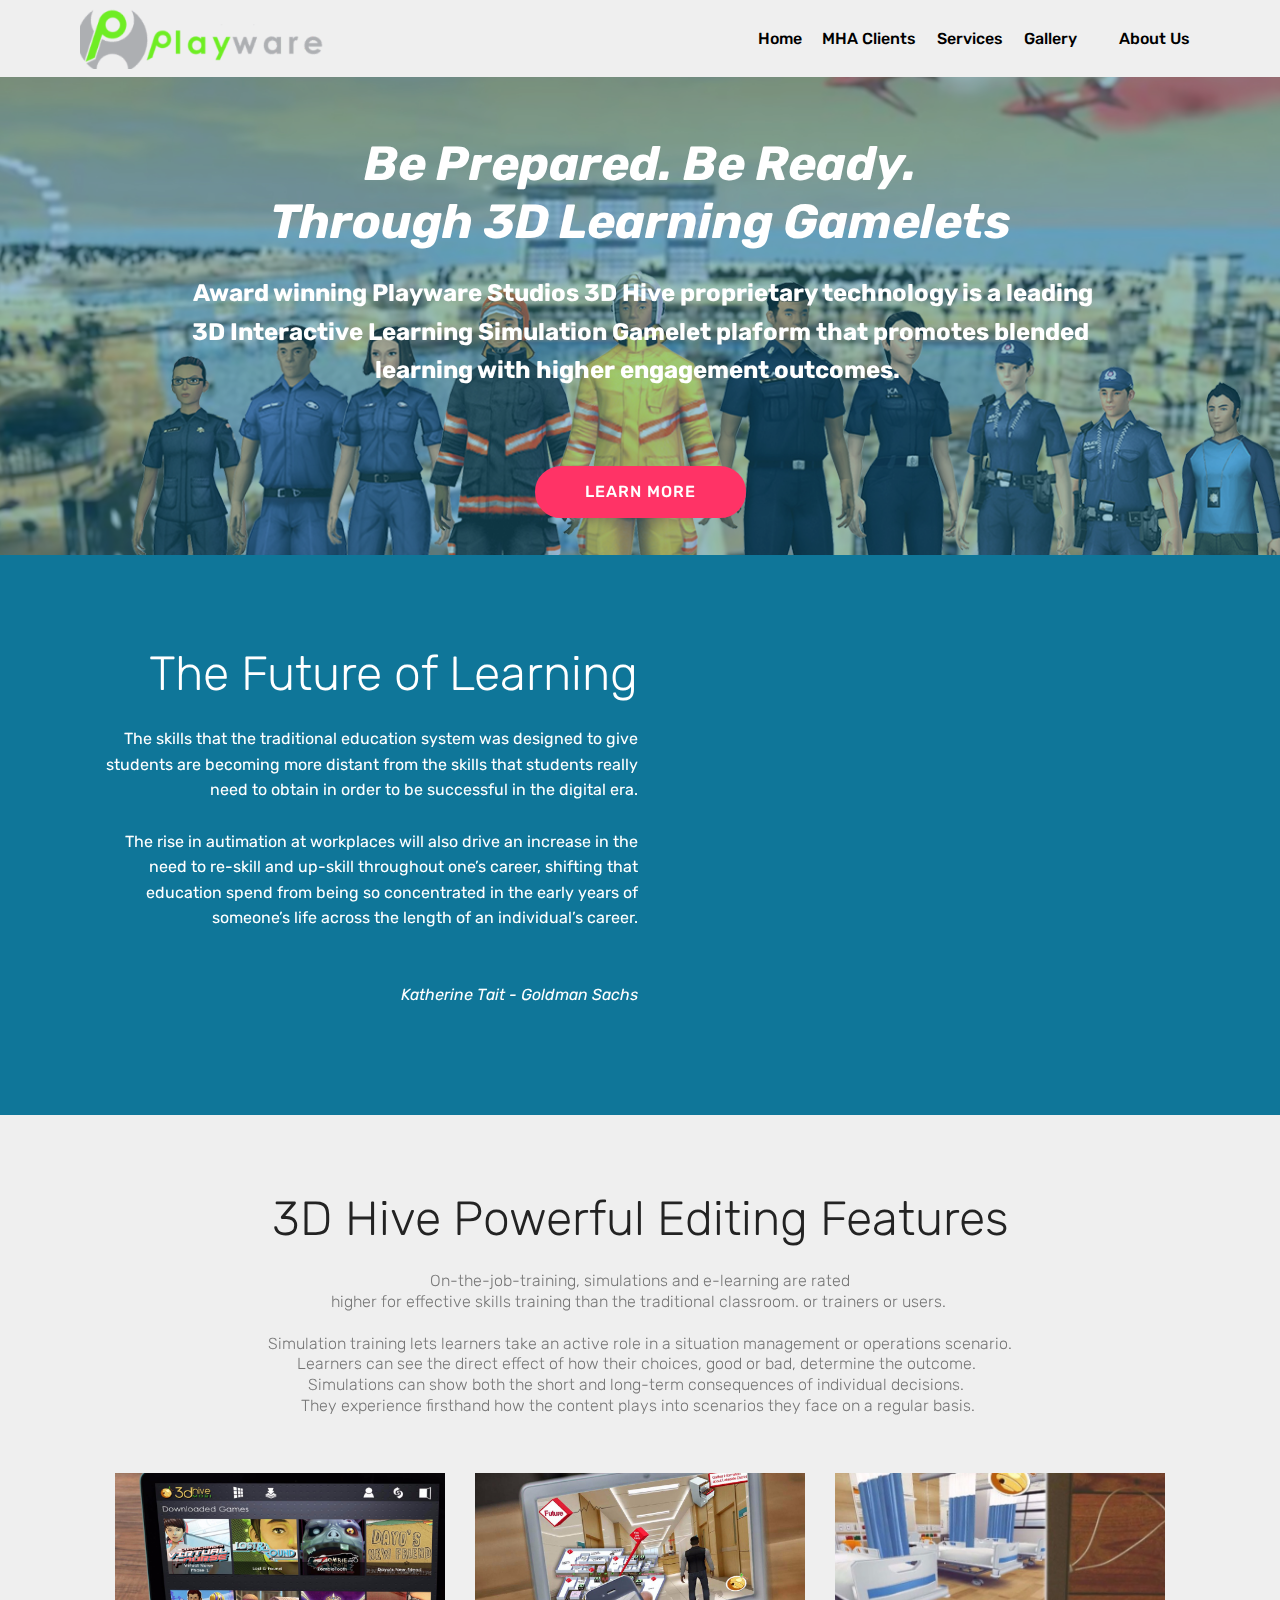
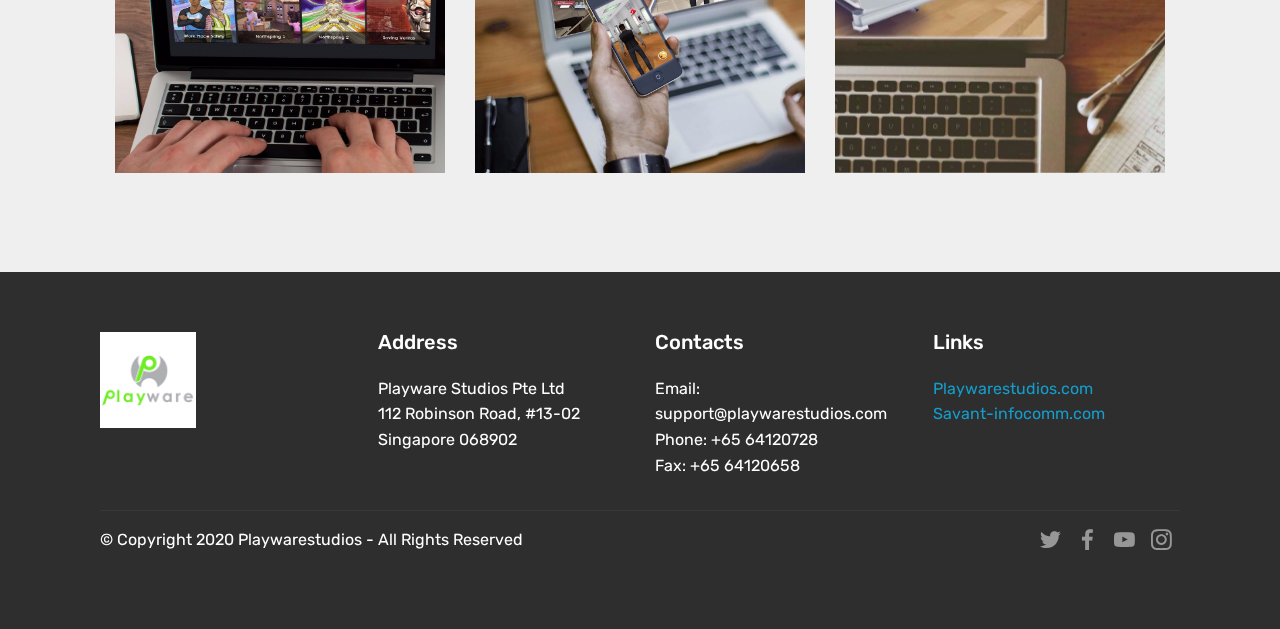
==== index.html @ 984bf45e "create github pages" ====
<!DOCTYPE html>
<html  >
<head>
  <!-- Site made with Mobirise Website Builder v4.10.5, https://mobirise.com -->
  <meta charset="UTF-8">
  <meta http-equiv="X-UA-Compatible" content="IE=edge">
  <meta name="generator" content="Mobirise v4.10.5, mobirise.com">
  <meta name="viewport" content="width=device-width, initial-scale=1, minimum-scale=1">
  <link rel="shortcut icon" href="assets/images/playware-tourmasters-708x88.png" type="image/x-icon">
  <meta name="description" content="">
  
  <title>Home</title>
  <link rel="stylesheet" href="assets/web/assets/mobirise-icons/mobirise-icons.css">
  <link rel="stylesheet" href="assets/tether/tether.min.css">
  <link rel="stylesheet" href="assets/bootstrap/css/bootstrap.min.css">
  <link rel="stylesheet" href="assets/bootstrap/css/bootstrap-grid.min.css">
  <link rel="stylesheet" href="assets/bootstrap/css/bootstrap-reboot.min.css">
  <link rel="stylesheet" href="assets/socicon/css/styles.css">
  <link rel="stylesheet" href="assets/dropdown/css/style.css">
  <link rel="stylesheet" href="assets/theme/css/style.css">
  <link rel="stylesheet" href="assets/mobirise/css/mbr-additional.css" type="text/css">
  
  
  
</head>
<body>
  <section class="menu cid-qTkzRZLJNu" once="menu" id="menu1-0">

    

    <nav class="navbar navbar-expand beta-menu navbar-dropdown align-items-center navbar-fixed-top navbar-toggleable-sm">
        <button class="navbar-toggler navbar-toggler-right" type="button" data-toggle="collapse" data-target="#navbarSupportedContent" aria-controls="navbarSupportedContent" aria-expanded="false" aria-label="Toggle navigation">
            <div class="hamburger">
                <span></span>
                <span></span>
                <span></span>
                <span></span>
            </div>
        </button>
        <div class="menu-logo">
            <div class="navbar-brand">
                <span class="navbar-logo">
                    <a href="https://mobirise.com">
                         <img src="assets/images/playware-tourmasters-708x88.png" alt="Mobirise" title="" style="height: 3.8rem;">
                    </a>
                </span>
                
            </div>
        </div>
        <div class="collapse navbar-collapse" id="navbarSupportedContent">
            <ul class="navbar-nav nav-dropdown nav-right" data-app-modern-menu="true"><li class="nav-item"><a class="nav-link link text-black display-4" href="index.html#header2-1">Home</a></li><li class="nav-item"><a class="nav-link link text-black display-4" href="page2.html#header2-c">MHA Clients</a></li><li class="nav-item"><a class="nav-link link text-black display-4" href="page3.html#content5-q">
                        
                        Services
                    </a></li><li class="nav-item"><a class="nav-link link text-black display-4" href="page4.html#header12-u">Gallery</a></li><li class="nav-item">
                    <a class="nav-link link text-black display-4" href="https://mobirise.com">
                        </a>
                </li>
                <li class="nav-item">
                    <a class="nav-link link text-black display-4" href="page5.html#header2-o">
                        
                        About Us
                    </a>
                </li></ul>
            
        </div>
    </nav>
</section>

<section class="engine"><a href="https://mobirise.info/t">free amp template</a></section><section class="cid-qTkA127IK8 mbr-parallax-background" id="header2-1">

    

    <div class="mbr-overlay" style="opacity: 0.4; background-color: rgb(14, 114, 147);"></div>

    <div class="container align-center">
        <div class="row justify-content-md-center">
            <div class="mbr-white col-md-10">
                <h1 class="mbr-section-title mbr-bold pb-3 mbr-fonts-style display-2"><em>Be Prepared. Be Ready.<br>Through 3D Learning Gamelets</em></h1>
                
                <p class="mbr-text pb-3 mbr-fonts-style display-5"><strong>&nbsp;Award winning Playware Studios 3D Hive proprietary technology is a leading 3D Interactive Learning Simulation Gamelet plaform that promotes blended learning with higher engagement outcomes.&nbsp;<br></strong><br></p>
                <div class="mbr-section-btn"><a class="btn btn-md btn-secondary display-4" href="page1.html">LEARN MORE</a></div>
            </div>
        </div>
    </div>
    
</section>

<section class="header7 cid-rVstwRN0JC" id="header7-6">

    

    

    <div class="container">
        <div class="media-container-row">

            <div class="media-content align-right">
                <h1 class="mbr-section-title mbr-white pb-3 mbr-fonts-style display-2">The Future of Learning</h1>
                <div class="mbr-section-text mbr-white pb-3">
                    <p class="mbr-text mbr-fonts-style display-7">The skills that the traditional education system was designed to give students are becoming more distant from the skills that students really need to obtain in order to be successful in the digital era.<br><br>The rise in autimation at workplaces will also drive an increase in the need to re-skill and up-skill throughout one’s career, shifting that education spend from being so concentrated in the early years of someone’s life across the length of an individual’s career.<br><em><br></em><br><em>Katherine Tait - Goldman Sachs</em></p>
                </div>
                
            </div>

            <div class="mbr-figure" style="width: 95%;"><iframe class="mbr-embedded-video" src="https://www.youtube.com/embed/SVz_Zp3lf88?rel=0&amp;amp;showinfo=0&amp;autoplay=1&amp;loop=0" width="800" height="600" frameborder="0" allowfullscreen></iframe></div>

        </div>
    </div>
</section>

<section class="features15 cid-rVsER2vnBz" id="features15-9">

    

    
    <div class="container">
        <h2 class="mbr-section-title pb-3 align-center mbr-fonts-style display-2">3D Hive Powerful Editing Features</h2>
        <h3 class="mbr-section-subtitle display-5 align-center mbr-fonts-style display-7">On-the-job-training, simulations and e-learning are rated <br>higher for effective skills training than the traditional classroom. or trainers or users.&nbsp;<br><br><div>Simulation training lets learners take an active role in a situation management or operations scenario. 
</div><div><span style="font-size: 1rem;">Learners can see the direct effect of how their choices, good or bad, determine the outcome. &nbsp;</span></div><div>
<span style="font-size: 1rem;">Simulations can show both the short and long-term consequences of individual decisions. &nbsp;</span></div>They experience firsthand how the content plays into scenarios they face on a regular basis.&nbsp;
</h3>

        <div class="media-container-row container pt-5 mt-2">

            <div class="col-12 col-md-6 mb-4 col-lg-4">
                <div class="card flip-card p-5 align-center">
                    <div class="card-front card_cont">
                        <img src="assets/images/office-583841.jpeg" alt="Mobirise" title="">
                    </div>
                    <div class="card_back card_cont">
                        <h4 class="card-title display-5 py-2 mbr-fonts-style">
                            Over 400 Amazing Gamelet templates</h4>
                        <p class="mbr-text mbr-fonts-style display-7">3D Hive offers several gamelets that cover several learning and skills categories</p>
                    </div>
                </div>
            </div>

            <div class="col-12 col-md-6 mb-4 col-lg-4">
                
                <div class="card flip-card p-5 align-center">
                    <div class="card-front card_cont">
                        <img src="assets/images/double-screen.jpeg" alt="Mobirise" title="">
                    </div>
                    <div class="card_back card_cont">
                        <h4 class="card-title py-2 mbr-fonts-style display-5">
                            Easy and Simple to Use
                        </h4>
                        <p class="mbr-text mbr-fonts-style display-7">
                            Drop the assets into the page, edit content inline and publish - no technical skills required.
                        </p>
                    </div>
                </div>
            </div>
            
            <div class="col-12 col-md-6 mb-4 col-lg-4">
                <div class="card flip-card p-5 align-center">
                    <div class="card-front card_cont">
                        <img src="assets/images/home-office-3dhive-2.jpeg" alt="Mobirise" title="">
                    </div>
                    <div class="card_back card_cont">
                        <h4 class="card-title py-2 mbr-fonts-style display-5">
                            Unlimited Content</h4>
                        <p class="mbr-text mbr-fonts-style display-7">3D Hive gives you the freedom to develop as many gamelets as you like given the fact that it is a desktop app</p>
                    </div>
                </div> 
            </div>

            
        </div>
</div></section>

<section class="cid-rY6WWafIj6" id="footer1-a">

    

    

    <div class="container">
        <div class="media-container-row content text-white">
            <div class="col-12 col-md-3">
                <div class="media-wrap">
                    <a href="https://mobirise.co/">
                        <img src="assets/images/playware-logo-download-200x200.png" alt="Mobirise" title="">
                    </a>
                </div>
            </div>
            <div class="col-12 col-md-3 mbr-fonts-style display-7">
                <h5 class="pb-3">
                    Address
                </h5>
                <p class="mbr-text">Playware Studios Pte Ltd&nbsp;<br>112 Robinson Road, #13-02<br>Singapore 068902</p>
            </div>
            <div class="col-12 col-md-3 mbr-fonts-style display-7">
                <h5 class="pb-3">
                    Contacts
                </h5>
                <p class="mbr-text">
                    Email: support@playwarestudios.com&nbsp;<br>Phone: +65 64120728<br>Fax: +65 64120658</p>
            </div>
            <div class="col-12 col-md-3 mbr-fonts-style display-7">
                <h5 class="pb-3">Links</h5>
                <p class="mbr-text"><a href="http://savant-infocomm.com/" target="_blank">Playwarestudios.com&nbsp;</a><br><a href="http://savant-infocomm.com/" target="_blank">Savant-infocomm.com</a><br><br></p>
            </div>
        </div>
        <div class="footer-lower">
            <div class="media-container-row">
                <div class="col-sm-12">
                    <hr>
                </div>
            </div>
            <div class="media-container-row mbr-white">
                <div class="col-sm-6 copyright">
                    <p class="mbr-text mbr-fonts-style display-7">
                        © Copyright 2020 Playwarestudios - All Rights Reserved
                    </p>
                </div>
                <div class="col-md-6">
                    <div class="social-list align-right">
                        <div class="soc-item">
                            <a href="https://twitter.com/mobirise" target="_blank">
                                <span class="socicon-twitter socicon mbr-iconfont mbr-iconfont-social"></span>
                            </a>
                        </div>
                        <div class="soc-item">
                            <a href="https://www.facebook.com/pages/Mobirise/1616226671953247" target="_blank">
                                <span class="socicon-facebook socicon mbr-iconfont mbr-iconfont-social"></span>
                            </a>
                        </div>
                        <div class="soc-item">
                            <a href="https://www.youtube.com/c/mobirise" target="_blank">
                                <span class="socicon-youtube socicon mbr-iconfont mbr-iconfont-social"></span>
                            </a>
                        </div>
                        <div class="soc-item">
                            <a href="https://instagram.com/mobirise" target="_blank">
                                <span class="socicon-instagram socicon mbr-iconfont mbr-iconfont-social"></span>
                            </a>
                        </div>
                        
                        
                    </div>
                </div>
            </div>
        </div>
    </div>
</section>


  <script src="assets/web/assets/jquery/jquery.min.js"></script>
  <script src="assets/popper/popper.min.js"></script>
  <script src="assets/tether/tether.min.js"></script>
  <script src="assets/bootstrap/js/bootstrap.min.js"></script>
  <script src="assets/smoothscroll/smooth-scroll.js"></script>
  <script src="assets/dropdown/js/nav-dropdown.js"></script>
  <script src="assets/dropdown/js/navbar-dropdown.js"></script>
  <script src="assets/touchswipe/jquery.touch-swipe.min.js"></script>
  <script src="assets/mbr-flip-card/mbr-flip-card.js"></script>
  <script src="assets/parallax/jarallax.min.js"></script>
  <script src="assets/theme/js/script.js"></script>
  
  
</body>
</html>
---- assets/web/assets/mobirise-icons/mobirise-icons.css ----
@font-face {
  font-family: 'MobiriseIcons';
  src:  url('mobirise-icons.eot?spat4u');
  src:  url('mobirise-icons.eot?spat4u#iefix') format('embedded-opentype'),
    url('mobirise-icons.ttf?spat4u') format('truetype'),
    url('mobirise-icons.woff?spat4u') format('woff'),
    url('mobirise-icons.svg?spat4u#MobiriseIcons') format('svg');
  font-weight: normal;
  font-style: normal;
}

[class^="mbri-"], [class*=" mbri-"] {
  /* use !important to prevent issues with browser extensions that change fonts */
  font-family: MobiriseIcons !important;
  speak: none;
  font-style: normal;
  font-weight: normal;
  font-variant: normal;
  text-transform: none;
  line-height: 1;

  /* Better Font Rendering =========== */
  -webkit-font-smoothing: antialiased;
  -moz-osx-font-smoothing: grayscale;
}

.mbri-add-submenu:before {
  content: "\e900";
}
.mbri-alert:before {
  content: "\e901";
}
.mbri-align-center:before {
  content: "\e902";
}
.mbri-align-justify:before {
  content: "\e903";
}
.mbri-align-left:before {
  content: "\e904";
}
.mbri-align-right:before {
  content: "\e905";
}
.mbri-android:before {
  content: "\e906";
}
.mbri-apple:before {
  content: "\e907";
}
.mbri-arrow-down:before {
  content: "\e908";
}
.mbri-arrow-next:before {
  content: "\e909";
}
.mbri-arrow-prev:before {
  content: "\e90a";
}
.mbri-arrow-up:before {
  content: "\e90b";
}
.mbri-bold:before {
  content: "\e90c";
}
.mbri-bookmark:before {
  content: "\e90d";
}
.mbri-bootstrap:before {
  content: "\e90e";
}
.mbri-briefcase:before {
  content: "\e90f";
}
.mbri-browse:before {
  content: "\e910";
}
.mbri-bulleted-list:before {
  content: "\e911";
}
.mbri-calendar:before {
  content: "\e912";
}
.mbri-camera:before {
  content: "\e913";
}
.mbri-cart-add:before {
  content: "\e914";
}
.mbri-cart-full:before {
  content: "\e915";
}
.mbri-cash:before {
  content: "\e916";
}
.mbri-change-style:before {
  content: "\e917";
}
.mbri-chat:before {
  content: "\e918";
}
.mbri-clock:before {
  content: "\e919";
}
.mbri-close:before {
  content: "\e91a";
}
.mbri-cloud:before {
  content: "\e91b";
}
.mbri-code:before {
  content: "\e91c";
}
.mbri-contact-form:before {
  content: "\e91d";
}
.mbri-credit-card:before {
  content: "\e91e";
}
.mbri-cursor-click:before {
  content: "\e91f";
}
.mbri-cust-feedback:before {
  content: "\e920";
}
.mbri-database:before {
  content: "\e921";
}
.mbri-delivery:before {
  content: "\e922";
}
.mbri-desktop:before {
  content: "\e923";
}
.mbri-devices:before {
  content: "\e924";
}
.mbri-down:before {
  content: "\e925";
}
.mbri-download:before {
  content: "\e989";
}
.mbri-drag-n-drop:before {
  content: "\e927";
}
.mbri-drag-n-drop2:before {
  content: "\e928";
}
.mbri-edit:before {
  content: "\e929";
}
.mbri-edit2:before {
  content: "\e92a";
}
.mbri-error:before {
  content: "\e92b";
}
.mbri-extension:before {
  content: "\e92c";
}
.mbri-features:before {
  content: "\e92d";
}
.mbri-file:before {
  content: "\e92e";
}
.mbri-flag:before {
  content: "\e92f";
}
.mbri-folder:before {
  content: "\e930";
}
.mbri-gift:before {
  content: "\e931";
}
.mbri-github:before {
  content: "\e932";
}
.mbri-globe:before {
  content: "\e933";
}
.mbri-globe-2:before {
  content: "\e934";
}
.mbri-growing-chart:before {
  content: "\e935";
}
.mbri-hearth:before {
  content: "\e936";
}
.mbri-help:before {
  content: "\e937";
}
.mbri-home:before {
  content: "\e938";
}
.mbri-hot-cup:before {
  content: "\e939";
}
.mbri-idea:before {
  content: "\e93a";
}
.mbri-image-gallery:before {
  content: "\e93b";
}
.mbri-image-slider:before {
  content: "\e93c";
}
.mbri-info:before {
  content: "\e93d";
}
.mbri-italic:before {
  content: "\e93e";
}
.mbri-key:before {
  content: "\e93f";
}
.mbri-laptop:before {
  content: "\e940";
}
.mbri-layers:before {
  content: "\e941";
}
.mbri-left-right:before {
  content: "\e942";
}
.mbri-left:before {
  content: "\e943";
}
.mbri-letter:before {
  content: "\e944";
}
.mbri-like:before {
  content: "\e945";
}
.mbri-link:before {
  content: "\e946";
}
.mbri-lock:before {
  content: "\e947";
}
.mbri-login:before {
  content: "\e948";
}
.mbri-logout:before {
  content: "\e949";
}
.mbri-magic-stick:before {
  content: "\e94a";
}
.mbri-map-pin:before {
  content: "\e94b";
}
.mbri-menu:before {
  content: "\e94c";
}
.mbri-mobile:before {
  content: "\e94d";
}
.mbri-mobile2:before {
  content: "\e94e";
}
.mbri-mobirise:before {
  content: "\e94f";
}
.mbri-more-horizontal:before {
  content: "\e950";
}
.mbri-more-vertical:before {
  content: "\e951";
}
.mbri-music:before {
  content: "\e952";
}
.mbri-new-file:before {
  content: "\e953";
}
.mbri-numbered-list:before {
  content: "\e954";
}
.mbri-opened-folder:before {
  content: "\e955";
}
.mbri-pages:before {
  content: "\e956";
}
.mbri-paper-plane:before {
  content: "\e957";
}
.mbri-paperclip:before {
  content: "\e958";
}
.mbri-photo:before {
  content: "\e959";
}
.mbri-photos:before {
  content: "\e95a";
}
.mbri-pin:before {
  content: "\e95b";
}
.mbri-play:before {
  content: "\e95c";
}
.mbri-plus:before {
  content: "\e95d";
}
.mbri-preview:before {
  content: "\e95e";
}
.mbri-print:before {
  content: "\e95f";
}
.mbri-protect:before {
  content: "\e960";
}
.mbri-question:before {
  content: "\e961";
}
.mbri-quote-left:before {
  content: "\e962";
}
.mbri-quote-right:before {
  content: "\e963";
}
.mbri-refresh:before {
  content: "\e964";
}
.mbri-responsive:before {
  content: "\e965";
}
.mbri-right:before {
  content: "\e966";
}
.mbri-rocket:before {
  content: "\e967";
}
.mbri-sad-face:before {
  content: "\e968";
}
.mbri-sale:before {
  content: "\e969";
}
.mbri-save:before {
  content: "\e96a";
}
.mbri-search:before {
  content: "\e96b";
}
.mbri-setting:before {
  content: "\e96c";
}
.mbri-setting2:before {
  content: "\e96d";
}
.mbri-setting3:before {
  content: "\e96e";
}
.mbri-share:before {
  content: "\e96f";
}
.mbri-shopping-bag:before {
  content: "\e970";
}
.mbri-shopping-basket:before {
  content: "\e971";
}
.mbri-shopping-cart:before {
  content: "\e972";
}
.mbri-sites:before {
  content: "\e973";
}
.mbri-smile-face:before {
  content: "\e974";
}
.mbri-speed:before {
  content: "\e975";
}
.mbri-star:before {
  content: "\e976";
}
.mbri-success:before {
  content: "\e977";
}
.mbri-sun:before {
  content: "\e978";
}
.mbri-sun2:before {
  content: "\e979";
}
.mbri-tablet:before {
  content: "\e97a";
}
.mbri-tablet-vertical:before {
  content: "\e97b";
}
.mbri-target:before {
  content: "\e97c";
}
.mbri-timer:before {
  content: "\e97d";
}
.mbri-to-ftp:before {
  content: "\e97e";
}
.mbri-to-local-drive:before {
  content: "\e97f";
}
.mbri-touch-swipe:before {
  content: "\e980";
}
.mbri-touch:before {
  content: "\e981";
}
.mbri-trash:before {
  content: "\e982";
}
.mbri-underline:before {
  content: "\e983";
}
.mbri-unlink:before {
  content: "\e984";
}
.mbri-unlock:before {
  content: "\e985";
}
.mbri-up-down:before {
  content: "\e986";
}
.mbri-up:before {
  content: "\e987";
}
.mbri-update:before {
  content: "\e988";
}
.mbri-upload:before {
 content: "\e926"; 
}
.mbri-user:before {
  content: "\e98a";
}
.mbri-user2:before {
  content: "\e98b";
}
.mbri-users:before {
  content: "\e98c";
}
.mbri-video:before {
  content: "\e98d";
}
.mbri-video-play:before {
  content: "\e98e";
}
.mbri-watch:before {
  content: "\e98f";
}
.mbri-website-theme:before {
  content: "\e990";
}
.mbri-wifi:before {
  content: "\e991";
}
.mbri-windows:before {
  content: "\e992";
}
.mbri-zoom-out:before {
  content: "\e993";
}
.mbri-redo:before {
  content: "\e994";
}
.mbri-undo:before {
  content: "\e995";
}
---- assets/socicon/css/styles.css ----
@charset "UTF-8";

@font-face {
  font-family: "socicon";
  src:url("../fonts/socicon.eot");
  src:url("../fonts/socicon.eot?#iefix") format("embedded-opentype"),
    url("../fonts/socicon.woff") format("woff"),
    url("../fonts/socicon.ttf") format("truetype"),
    url("../fonts/socicon.svg#socicon") format("svg");
  font-weight: normal;
  font-style: normal;

}

[data-icon]:before {
  font-family: "socicon" !important;
  content: attr(data-icon);
  font-style: normal !important;
  font-weight: normal !important;
  font-variant: normal !important;
  text-transform: none !important;
  speak: none;
  line-height: 1;
  -webkit-font-smoothing: antialiased;
  -moz-osx-font-smoothing: grayscale;
}

[class^="socicon-"]:before,
[class*=" socicon-"]:before {
  font-family: "socicon" !important;
  font-style: normal !important;
  font-weight: normal !important;
  font-variant: normal !important;
  text-transform: none !important;
  speak: none;
  line-height: 1;
  -webkit-font-smoothing: antialiased;
  -moz-osx-font-smoothing: grayscale;
}

.socicon-modelmayhem:before {
  content: "\e000";
}
.socicon-mixcloud:before {
  content: "\e001";
}
.socicon-drupal:before {
  content: "\e002";
}
.socicon-swarm:before {
  content: "\e003";
}
.socicon-istock:before {
  content: "\e004";
}
.socicon-yammer:before {
  content: "\e005";
}
.socicon-ello:before {
  content: "\e006";
}
.socicon-stackoverflow:before {
  content: "\e007";
}
.socicon-persona:before {
  content: "\e008";
}
.socicon-triplej:before {
  content: "\e009";
}
.socicon-houzz:before {
  content: "\e00a";
}
.socicon-rss:before {
  content: "\e00b";
}
.socicon-paypal:before {
  content: "\e00c";
}
.socicon-odnoklassniki:before {
  content: "\e00d";
}
.socicon-airbnb:before {
  content: "\e00e";
}
.socicon-periscope:before {
  content: "\e00f";
}
.socicon-outlook:before {
  content: "\e010";
}
.socicon-coderwall:before {
  content: "\e011";
}
.socicon-tripadvisor:before {
  content: "\e012";
}
.socicon-appnet:before {
  content: "\e013";
}
.socicon-goodreads:before {
  content: "\e014";
}
.socicon-tripit:before {
  content: "\e015";
}
.socicon-lanyrd:before {
  content: "\e016";
}
.socicon-slideshare:before {
  content: "\e017";
}
.socicon-buffer:before {
  content: "\e018";
}
.socicon-disqus:before {
  content: "\e019";
}
.socicon-vkontakte:before {
  content: "\e01a";
}
.socicon-whatsapp:before {
  content: "\e01b";
}
.socicon-patreon:before {
  content: "\e01c";
}
.socicon-storehouse:before {
  content: "\e01d";
}
.socicon-pocket:before {
  content: "\e01e";
}
.socicon-mail:before {
  content: "\e01f";
}
.socicon-blogger:before {
  content: "\e020";
}
.socicon-technorati:before {
  content: "\e021";
}
.socicon-reddit:before {
  content: "\e022";
}
.socicon-dribbble:before {
  content: "\e023";
}
.socicon-stumbleupon:before {
  content: "\e024";
}
.socicon-digg:before {
  content: "\e025";
}
.socicon-envato:before {
  content: "\e026";
}
.socicon-behance:before {
  content: "\e027";
}
.socicon-delicious:before {
  content: "\e028";
}
.socicon-deviantart:before {
  content: "\e029";
}
.socicon-forrst:before {
  content: "\e02a";
}
.socicon-play:before {
  content: "\e02b";
}
.socicon-zerply:before {
  content: "\e02c";
}
.socicon-wikipedia:before {
  content: "\e02d";
}
.socicon-apple:before {
  content: "\e02e";
}
.socicon-flattr:before {
  content: "\e02f";
}
.socicon-github:before {
  content: "\e030";
}
.socicon-renren:before {
  content: "\e031";
}
.socicon-friendfeed:before {
  content: "\e032";
}
.socicon-newsvine:before {
  content: "\e033";
}
.socicon-identica:before {
  content: "\e034";
}
.socicon-bebo:before {
  content: "\e035";
}
.socicon-zynga:before {
  content: "\e036";
}
.socicon-steam:before {
  content: "\e037";
}
.socicon-xbox:before {
  content: "\e038";
}
.socicon-windows:before {
  content: "\e039";
}
.socicon-qq:before {
  content: "\e03a";
}
.socicon-douban:before {
  content: "\e03b";
}
.socicon-meetup:before {
  content: "\e03c";
}
.socicon-playstation:before {
  content: "\e03d";
}
.socicon-android:before {
  content: "\e03e";
}
.socicon-snapchat:before {
  content: "\e03f";
}
.socicon-twitter:before {
  content: "\e040";
}
.socicon-facebook:before {
  content: "\e041";
}
.socicon-googleplus:before {
  content: "\e042";
}
.socicon-pinterest:before {
  content: "\e043";
}
.socicon-foursquare:before {
  content: "\e044";
}
.socicon-yahoo:before {
  content: "\e045";
}
.socicon-skype:before {
  content: "\e046";
}
.socicon-yelp:before {
  content: "\e047";
}
.socicon-feedburner:before {
  content: "\e048";
}
.socicon-linkedin:before {
  content: "\e049";
}
.socicon-viadeo:before {
  content: "\e04a";
}
.socicon-xing:before {
  content: "\e04b";
}
.socicon-myspace:before {
  content: "\e04c";
}
.socicon-soundcloud:before {
  content: "\e04d";
}
.socicon-spotify:before {
  content: "\e04e";
}
.socicon-grooveshark:before {
  content: "\e04f";
}
.socicon-lastfm:before {
  content: "\e050";
}
.socicon-youtube:before {
  content: "\e051";
}
.socicon-vimeo:before {
  content: "\e052";
}
.socicon-dailymotion:before {
  content: "\e053";
}
.socicon-vine:before {
  content: "\e054";
}
.socicon-flickr:before {
  content: "\e055";
}
.socicon-500px:before {
  content: "\e056";
}
.socicon-wordpress:before {
  content: "\e058";
}
.socicon-tumblr:before {
  content: "\e059";
}
.socicon-twitch:before {
  content: "\e05a";
}
.socicon-8tracks:before {
  content: "\e05b";
}
.socicon-amazon:before {
  content: "\e05c";
}
.socicon-icq:before {
  content: "\e05d";
}
.socicon-smugmug:before {
  content: "\e05e";
}
.socicon-ravelry:before {
  content: "\e05f";
}
.socicon-weibo:before {
  content: "\e060";
}
.socicon-baidu:before {
  content: "\e061";
}
.socicon-angellist:before {
  content: "\e062";
}
.socicon-ebay:before {
  content: "\e063";
}
.socicon-imdb:before {
  content: "\e064";
}
.socicon-stayfriends:before {
  content: "\e065";
}
.socicon-residentadvisor:before {
  content: "\e066";
}
.socicon-google:before {
  content: "\e067";
}
.socicon-yandex:before {
  content: "\e068";
}
.socicon-sharethis:before {
  content: "\e069";
}
.socicon-bandcamp:before {
  content: "\e06a";
}
.socicon-itunes:before {
  content: "\e06b";
}
.socicon-deezer:before {
  content: "\e06c";
}
.socicon-telegram:before {
  content: "\e06e";
}
.socicon-openid:before {
  content: "\e06f";
}
.socicon-amplement:before {
  content: "\e070";
}
.socicon-viber:before {
  content: "\e071";
}
.socicon-zomato:before {
  content: "\e072";
}
.socicon-draugiem:before {
  content: "\e074";
}
.socicon-endomodo:before {
  content: "\e075";
}
.socicon-filmweb:before {
  content: "\e076";
}
.socicon-stackexchange:before {
  content: "\e077";
}
.socicon-wykop:before {
  content: "\e078";
}
.socicon-teamspeak:before {
  content: "\e079";
}
.socicon-teamviewer:before {
  content: "\e07a";
}
.socicon-ventrilo:before {
  content: "\e07b";
}
.socicon-younow:before {
  content: "\e07c";
}
.socicon-raidcall:before {
  content: "\e07d";
}
.socicon-mumble:before {
  content: "\e07e";
}
.socicon-medium:before {
  content: "\e06d";
}
.socicon-bebee:before {
  content: "\e07f";
}
.socicon-hitbox:before {
  content: "\e080";
}
.socicon-reverbnation:before {
  content: "\e081";
}
.socicon-formulr:before {
  content: "\e082";
}
.socicon-instagram:before {
  content: "\e057";
}
.socicon-battlenet:before {
  content: "\e083";
}
.socicon-chrome:before {
  content: "\e084";
}
.socicon-discord:before {
  content: "\e086";
}
.socicon-issuu:before {
  content: "\e087";
}
.socicon-macos:before {
  content: "\e088";
}
.socicon-firefox:before {
  content: "\e089";
}
.socicon-opera:before {
  content: "\e08d";
}
.socicon-keybase:before {
  content: "\e090";
}
.socicon-alliance:before {
  content: "\e091";
}
.socicon-livejournal:before {
  content: "\e092";
}
.socicon-googlephotos:before {
  content: "\e093";
}
.socicon-horde:before {
  content: "\e094";
}
.socicon-etsy:before {
  content: "\e095";
}
.socicon-zapier:before {
  content: "\e096";
}
.socicon-google-scholar:before {
  content: "\e097";
}
.socicon-researchgate:before {
  content: "\e098";
}
.socicon-wechat:before {
  content: "\e099";
}
.socicon-strava:before {
  content: "\e09a";
}
.socicon-line:before {
  content: "\e09b";
}
.socicon-lyft:before {
  content: "\e09c";
}
.socicon-uber:before {
  content: "\e09d";
}
.socicon-songkick:before {
  content: "\e09e";
}
.socicon-viewbug:before {
  content: "\e09f";
}
.socicon-googlegroups:before {
  content: "\e0a0";
}
.socicon-quora:before {
  content: "\e073";
}
.socicon-diablo:before {
  content: "\e085";
}
.socicon-blizzard:before {
  content: "\e0a1";
}
.socicon-hearthstone:before {
  content: "\e08b";
}
.socicon-heroes:before {
  content: "\e08a";
}
.socicon-overwatch:before {
  content: "\e08c";
}
.socicon-warcraft:before {
  content: "\e08e";
}
.socicon-starcraft:before {
  content: "\e08f";
}
.socicon-beam:before {
  content: "\e0a2";
}
.socicon-curse:before {
  content: "\e0a3";
}
.socicon-player:before {
  content: "\e0a4";
}
.socicon-streamjar:before {
  content: "\e0a5";
}
.socicon-nintendo:before {
  content: "\e0a6";
}
.socicon-hellocoton:before {
  content: "\e0a7";
}
---- assets/dropdown/css/style.css ----
.navbar-dropdown {
  left: 0;
  padding: 0;
  position: absolute;
  right: 0;
  top: 0;
  transition: all 0.45s ease;
  z-index: 1030;
  background: #282828; }
  .navbar-dropdown .navbar-logo {
    margin-right: 0.8rem;
    transition: margin 0.3s ease-in-out;
    vertical-align: middle; }
    .navbar-dropdown .navbar-logo img {
      height: 3.125rem;
      transition: all 0.3s ease-in-out; }
    .navbar-dropdown .navbar-logo.mbr-iconfont {
      font-size: 3.125rem;
      line-height: 3.125rem; }
  .navbar-dropdown .navbar-caption {
    font-weight: 700;
    white-space: normal;
    vertical-align: -4px;
    line-height: 3.125rem !important; }
    .navbar-dropdown .navbar-caption, .navbar-dropdown .navbar-caption:hover {
      color: inherit;
      text-decoration: none; }
  .navbar-dropdown .mbr-iconfont + .navbar-caption {
    vertical-align: -1px; }
  .navbar-dropdown.navbar-fixed-top {
    position: fixed; }
  .navbar-dropdown .navbar-brand span {
    vertical-align: -4px; }
  .navbar-dropdown.bg-color.transparent {
    background: none; }
  .navbar-dropdown.navbar-short .navbar-brand {
    padding: 0.625rem 0; }
    .navbar-dropdown.navbar-short .navbar-brand span {
      vertical-align: -1px; }
  .navbar-dropdown.navbar-short .navbar-caption {
    line-height: 2.375rem !important;
    vertical-align: -2px; }
  .navbar-dropdown.navbar-short .navbar-logo {
    margin-right: 0.5rem; }
    .navbar-dropdown.navbar-short .navbar-logo img {
      height: 2.375rem; }
    .navbar-dropdown.navbar-short .navbar-logo.mbr-iconfont {
      font-size: 2.375rem;
      line-height: 2.375rem; }
  .navbar-dropdown.navbar-short .mbr-table-cell {
    height: 3.625rem; }
  .navbar-dropdown .navbar-close {
    left: 0.6875rem;
    position: fixed;
    top: 0.75rem;
    z-index: 1000; }
  .navbar-dropdown .hamburger-icon {
    content: "";
    display: inline-block;
    vertical-align: middle;
    width: 16px;
    -webkit-box-shadow: 0 -6px 0 1px #282828,0 0 0 1px #282828,0 6px 0 1px #282828;
    -moz-box-shadow: 0 -6px 0 1px #282828,0 0 0 1px #282828,0 6px 0 1px #282828;
    box-shadow: 0 -6px 0 1px #282828,0 0 0 1px #282828,0 6px 0 1px #282828; }

.dropdown-menu .dropdown-toggle[data-toggle="dropdown-submenu"]::after {
  border-bottom: 0.35em solid transparent;
  border-left: 0.35em solid;
  border-right: 0;
  border-top: 0.35em solid transparent;
  margin-left: 0.3rem; }

.dropdown-menu .dropdown-item:focus {
  outline: 0; }

.nav-dropdown {
  font-size: 0.75rem;
  font-weight: 500;
  height: auto !important; }
  .nav-dropdown .nav-btn {
    padding-left: 1rem; }
  .nav-dropdown .link {
    margin: .667em 1.667em;
    font-weight: 500;
    padding: 0;
    transition: color .2s ease-in-out; }
    .nav-dropdown .link.dropdown-toggle {
      margin-right: 2.583em; }
      .nav-dropdown .link.dropdown-toggle::after {
        margin-left: .25rem;
        border-top: 0.35em solid;
        border-right: 0.35em solid transparent;
        border-left: 0.35em solid transparent;
        border-bottom: 0; }
      .nav-dropdown .link.dropdown-toggle[aria-expanded="true"] {
        margin: 0;
        padding: 0.667em 3.263em  0.667em 1.667em; }
  .nav-dropdown .link::after,
  .nav-dropdown .dropdown-item::after {
    color: inherit; }
  .nav-dropdown .btn {
    font-size: 0.75rem;
    font-weight: 700;
    letter-spacing: 0;
    margin-bottom: 0;
    padding-left: 1.25rem;
    padding-right: 1.25rem; }
  .nav-dropdown .dropdown-menu {
    border-radius: 0;
    border: 0;
    left: 0;
    margin: 0;
    padding-bottom: 1.25rem;
    padding-top: 1.25rem;
    position: relative; }
  .nav-dropdown .dropdown-submenu {
    margin-left: 0.125rem;
    top: 0; }
  .nav-dropdown .dropdown-item {
    font-weight: 500;
    line-height: 2;
    padding: 0.3846em 4.615em 0.3846em 1.5385em;
    position: relative;
    transition: color .2s ease-in-out, background-color .2s ease-in-out; }
    .nav-dropdown .dropdown-item::after {
      margin-top: -0.3077em;
      position: absolute;
      right: 1.1538em;
      top: 50%; }
    .nav-dropdown .dropdown-item:focus, .nav-dropdown .dropdown-item:hover {
      background: none; }

@media (max-width: 767px) {
  .nav-dropdown.navbar-toggleable-sm {
    bottom: 0;
    display: none;
    left: 0;
    overflow-x: hidden;
    position: fixed;
    top: 0;
    transform: translateX(-100%);
    -ms-transform: translateX(-100%);
    -webkit-transform: translateX(-100%);
    width: 18.75rem;
    z-index: 999; } }
.nav-dropdown.navbar-toggleable-xl {
  bottom: 0;
  display: none;
  left: 0;
  overflow-x: hidden;
  position: fixed;
  top: 0;
  transform: translateX(-100%);
  -ms-transform: translateX(-100%);
  -webkit-transform: translateX(-100%);
  width: 18.75rem;
  z-index: 999; }

.nav-dropdown-sm {
  display: block !important;
  overflow-x: hidden;
  overflow: auto;
  padding-top: 3.875rem; }
  .nav-dropdown-sm::after {
    content: "";
    display: block;
    height: 3rem;
    width: 100%; }
  .nav-dropdown-sm.collapse.in ~ .navbar-close {
    display: block !important; }
  .nav-dropdown-sm.collapsing, .nav-dropdown-sm.collapse.in {
    transform: translateX(0);
    -ms-transform: translateX(0);
    -webkit-transform: translateX(0);
    transition: all 0.25s ease-out;
    -webkit-transition: all 0.25s ease-out;
    background: #282828; }
  .nav-dropdown-sm.collapsing[aria-expanded="false"] {
    transform: translateX(-100%);
    -ms-transform: translateX(-100%);
    -webkit-transform: translateX(-100%); }
  .nav-dropdown-sm .nav-item {
    display: block;
    margin-left: 0 !important;
    padding-left: 0; }
  .nav-dropdown-sm .link,
  .nav-dropdown-sm .dropdown-item {
    border-top: 1px dotted rgba(255, 255, 255, 0.1);
    font-size: 0.8125rem;
    line-height: 1.6;
    margin: 0 !important;
    padding: 0.875rem 2.4rem 0.875rem 1.5625rem !important;
    position: relative;
    white-space: normal; }
    .nav-dropdown-sm .link:focus, .nav-dropdown-sm .link:hover,
    .nav-dropdown-sm .dropdown-item:focus,
    .nav-dropdown-sm .dropdown-item:hover {
      background: rgba(0, 0, 0, 0.2) !important;
      color: #c0a375; }
  .nav-dropdown-sm .nav-btn {
    position: relative;
    padding: 1.5625rem 1.5625rem 0 1.5625rem; }
    .nav-dropdown-sm .nav-btn::before {
      border-top: 1px dotted rgba(255, 255, 255, 0.1);
      content: "";
      left: 0;
      position: absolute;
      top: 0;
      width: 100%; }
    .nav-dropdown-sm .nav-btn + .nav-btn {
      padding-top: 0.625rem; }
      .nav-dropdown-sm .nav-btn + .nav-btn::before {
        display: none; }
  .nav-dropdown-sm .btn {
    padding: 0.625rem 0; }
  .nav-dropdown-sm .dropdown-toggle[data-toggle="dropdown-submenu"]::after {
    margin-left: .25rem;
    border-top: 0.35em solid;
    border-right: 0.35em solid transparent;
    border-left: 0.35em solid transparent;
    border-bottom: 0; }
  .nav-dropdown-sm .dropdown-toggle[data-toggle="dropdown-submenu"][aria-expanded="true"]::after {
    border-top: 0;
    border-right: 0.35em solid transparent;
    border-left: 0.35em solid transparent;
    border-bottom: 0.35em solid; }
  .nav-dropdown-sm .dropdown-menu {
    margin: 0;
    padding: 0;
    position: relative;
    top: 0;
    left: 0;
    width: 100%;
    border: 0;
    float: none;
    border-radius: 0;
    background: none; }
  .nav-dropdown-sm .dropdown-submenu {
    left: 100%;
    margin-left: 0.125rem;
    margin-top: -1.25rem;
    top: 0; }

.navbar-toggleable-sm .nav-dropdown .dropdown-menu {
  position: absolute; }

.navbar-toggleable-sm .nav-dropdown .dropdown-submenu {
  left: 100%;
  margin-left: 0.125rem;
  margin-top: -1.25rem;
  top: 0; }

.navbar-toggleable-sm.opened .nav-dropdown .dropdown-menu {
  position: relative; }

.navbar-toggleable-sm.opened .nav-dropdown .dropdown-submenu {
  left: 0;
  margin-left: 00rem;
  margin-top: 0rem;
  top: 0; }

.is-builder .nav-dropdown.collapsing {
  transition: none !important; }

/*# sourceMappingURL=style.css.map */
---- assets/theme/css/style.css ----
/*!
 * Mobirise v4 theme (https://mobirise.com/)
 * Copyright 2017 Mobirise
 */
section {
  background-color: #eeeeee; }

section,
.container,
.container-fluid {
  position: relative;
  word-wrap: break-word; }

a.mbr-iconfont:hover {
  text-decoration: none; }

.article .lead p, .article .lead ul, .article .lead ol, .article .lead pre, .article .lead blockquote {
  margin-bottom: 0; }

a {
  font-style: normal;
  font-weight: 400;
  cursor: pointer; }
  a, a:hover {
    text-decoration: none; }

figure {
  margin-bottom: 0; }

body {
  color: #232323; }

h1, h2, h3, h4, h5, h6,
.h1, .h2, .h3, .h4, .h5, .h6,
.display-1, .display-2, .display-3, .display-4 {
  line-height: 1;
  word-break: break-word;
  word-wrap: break-word; }

b, strong {
  font-weight: bold; }

blockquote {
  padding: 10px 0 10px 20px;
  position: relative;
  border-left: 2px solid;
  border-color: #ff3366; }

input:-webkit-autofill, input:-webkit-autofill:hover, input:-webkit-autofill:focus, input:-webkit-autofill:active {
  transition-delay: 9999s;
  transition-property: background-color, color; }

textarea[type="hidden"] {
  display: none; }

body {
  position: relative; }

section {
  background-position: 50% 50%;
  background-repeat: no-repeat;
  background-size: cover; }
  section .mbr-background-video,
  section .mbr-background-video-preview {
    position: absolute;
    bottom: 0;
    left: 0;
    right: 0;
    top: 0; }

.hidden {
  visibility: hidden; }

.mbr-z-index20 {
  z-index: 20; }

/*! Base colors */
.mbr-white {
  color: #ffffff; }

.mbr-black {
  color: #000000; }

.mbr-bg-white {
  background-color: #ffffff; }

.mbr-bg-black {
  background-color: #000000; }

/*! Text-aligns */
.align-left {
  text-align: left; }

.align-center {
  text-align: center; }

.align-right {
  text-align: right; }

@media (max-width: 767px) {
  .align-left, .align-center, .align-right, .mbr-section-btn, .mbr-section-title {
    text-align: center; } }
/*! Font-weight  */
.mbr-light {
  font-weight: 300; }

.mbr-regular {
  font-weight: 400; }

.mbr-semibold {
  font-weight: 500; }

.mbr-bold {
  font-weight: 700; }

/*! Media  */
.media-size-item {
  -webkit-flex: 1 1 auto;
  -moz-flex: 1 1 auto;
  -ms-flex: 1 1 auto;
  -o-flex: 1 1 auto;
  flex: 1 1 auto; }

.media-content {
  -webkit-flex-basis: 100%;
  flex-basis: 100%; }

.media-container-row {
  display: -ms-flexbox;
  display: -webkit-flex;
  display: flex;
  -webkit-flex-direction: row;
  -ms-flex-direction: row;
  flex-direction: row;
  -webkit-flex-wrap: wrap;
  -ms-flex-wrap: wrap;
  flex-wrap: wrap;
  -webkit-justify-content: center;
  -ms-flex-pack: center;
  justify-content: center;
  -webkit-align-content: center;
  -ms-flex-line-pack: center;
  align-content: center;
  -webkit-align-items: start;
  -ms-flex-align: start;
  align-items: start; }
  .media-container-row .media-size-item {
    width: 400px; }

.media-container-column {
  display: -ms-flexbox;
  display: -webkit-flex;
  display: flex;
  -webkit-flex-direction: column;
  -ms-flex-direction: column;
  flex-direction: column;
  -webkit-flex-wrap: wrap;
  -ms-flex-wrap: wrap;
  flex-wrap: wrap;
  -webkit-justify-content: center;
  -ms-flex-pack: center;
  justify-content: center;
  -webkit-align-content: center;
  -ms-flex-line-pack: center;
  align-content: center;
  -webkit-align-items: stretch;
  -ms-flex-align: stretch;
  align-items: stretch; }
  .media-container-column > * {
    width: 100%; }

@media (min-width: 992px) {
  .media-container-row {
    -webkit-flex-wrap: nowrap;
    -ms-flex-wrap: nowrap;
    flex-wrap: nowrap; } }
figure {
  overflow: hidden; }

figure[mbr-media-size] {
  transition: width 0.1s; }

.mbr-figure img, .mbr-figure iframe {
  display: block;
  width: 100%; }

.card {
  background-color: transparent;
  border: none; }

.card-box {
  width: 100%; }

.card-img {
  text-align: center;
  flex-shrink: 0;
  -webkit-flex-shrink: 0; }

.media {
  max-width: 100%;
  margin: 0 auto; }

.mbr-figure {
  -ms-flex-item-align: center;
  -ms-grid-row-align: center;
  -webkit-align-self: center;
  align-self: center; }

.media-container > div {
  max-width: 100%; }

.mbr-figure img, .card-img img {
  width: 100%; }

@media (max-width: 991px) {
  .media-size-item {
    width: auto !important; }

  .media {
    width: auto; }

  .mbr-figure {
    width: 100% !important; } }
/*! Buttons */
.mbr-section-btn {
  margin-left: -.25rem;
  margin-right: -.25rem;
  font-size: 0; }

nav .mbr-section-btn {
  margin-left: 0rem;
  margin-right: 0rem; }

/*! Btn icon margin */
.btn .mbr-iconfont, .btn.btn-sm .mbr-iconfont {
  cursor: pointer;
  margin-right: 0.5rem; }

.btn.btn-md .mbr-iconfont, .btn.btn-md .mbr-iconfont {
  margin-right: 0.8rem; }

.mbr-regular {
  font-weight: 400; }

.mbr-semibold {
  font-weight: 500; }

.mbr-bold {
  font-weight: 700; }

[type="submit"] {
  -webkit-appearance: none; }

/*! Full-screen */
.mbr-fullscreen .mbr-overlay {
  min-height: 100vh; }

.mbr-fullscreen {
  display: flex;
  display: -webkit-flex;
  display: -moz-flex;
  display: -ms-flex;
  display: -o-flex;
  align-items: center;
  -webkit-align-items: center;
  min-height: 100vh;
  padding-top: 3rem;
  padding-bottom: 3rem; }

/*! Map */
.map {
  height: 25rem;
  position: relative; }
  .map iframe {
    width: 100%;
    height: 100%; }

/* Form */
.form-asterisk {
  font-family: initial;
  position: absolute;
  top: -2px;
  font-weight: normal; }

/*! Scroll to top arrow */
.mbr-arrow-up {
  bottom: 25px;
  right: 90px;
  position: fixed;
  text-align: right;
  z-index: 5000;
  color: #ffffff;
  font-size: 32px;
  transform: rotate(180deg);
  -webkit-transform: rotate(180deg); }

.mbr-arrow-up a {
  background: rgba(0, 0, 0, 0.2);
  border-radius: 3px;
  color: #fff;
  display: inline-block;
  height: 60px;
  width: 60px;
  outline-style: none !important;
  position: relative;
  text-decoration: none;
  transition: all .3s ease-in-out;
  cursor: pointer;
  text-align: center; }
  .mbr-arrow-up a:hover {
    background-color: rgba(0, 0, 0, 0.4); }
  .mbr-arrow-up a i {
    line-height: 60px; }

.mbr-arrow-up-icon {
  display: block;
  color: #fff; }

.mbr-arrow-up-icon::before {
  content: "\203a";
  display: inline-block;
  font-family: serif;
  font-size: 32px;
  line-height: 1;
  font-style: normal;
  position: relative;
  top: 6px;
  left: -4px;
  -webkit-transform: rotate(-90deg);
  transform: rotate(-90deg); }

/*! Arrow Down */
.mbr-arrow {
  position: absolute;
  bottom: 45px;
  left: 50%;
  width: 60px;
  height: 60px;
  cursor: pointer;
  background-color: rgba(80, 80, 80, 0.5);
  border-radius: 50%;
  -webkit-transform: translateX(-50%);
  transform: translateX(-50%); }
  .mbr-arrow > a {
    display: inline-block;
    text-decoration: none;
    outline-style: none;
    -webkit-animation: arrowdown 1.7s ease-in-out infinite;
    animation: arrowdown 1.7s ease-in-out infinite; }
    .mbr-arrow > a > i {
      position: absolute;
      top: -2px;
      left: 15px;
      font-size: 2rem; }

@keyframes arrowdown {
  0% {
    transform: translateY(0px);
    -webkit-transform: translateY(0px); }
  50% {
    transform: translateY(-5px);
    -webkit-transform: translateY(-5px); }
  100% {
    transform: translateY(0px);
    -webkit-transform: translateY(0px); } }
@-webkit-keyframes arrowdown {
  0% {
    transform: translateY(0px);
    -webkit-transform: translateY(0px); }
  50% {
    transform: translateY(-5px);
    -webkit-transform: translateY(-5px); }
  100% {
    transform: translateY(0px);
    -webkit-transform: translateY(0px); } }
@media (max-width: 500px) {
  .mbr-arrow-up {
    left: 50%;
    right: auto;
    transform: translateX(-50%) rotate(180deg);
    -webkit-transform: translateX(-50%) rotate(180deg); } }
/*Gradients animation*/
@keyframes gradient-animation {
  from {
    background-position: 0% 100%;
    animation-timing-function: ease-in-out; }
  to {
    background-position: 100% 0%;
    animation-timing-function: ease-in-out; } }
@-webkit-keyframes gradient-animation {
  from {
    background-position: 0% 100%;
    animation-timing-function: ease-in-out; }
  to {
    background-position: 100% 0%;
    animation-timing-function: ease-in-out; } }
.bg-gradient {
  background-size: 200% 200%;
  animation: gradient-animation 5s infinite alternate;
  -webkit-animation: gradient-animation 5s infinite alternate; }

.menu .navbar-brand {
  display: -webkit-flex; }
  .menu .navbar-brand span {
    display: flex;
    display: -webkit-flex; }
  .menu .navbar-brand .navbar-caption-wrap {
    display: -webkit-flex; }
  .menu .navbar-brand .navbar-logo img {
    display: -webkit-flex; }
@media (min-width: 768px) and (max-width: 991px) {
  .menu .navbar-toggleable-sm .navbar-nav {
    display: -webkit-box;
    display: -webkit-flex;
    display: -ms-flexbox; } }
@media (max-width: 991px) {
  .menu .navbar-collapse {
    max-height: 93.5vh; }
    .menu .navbar-collapse.show {
      overflow: auto; } }
@media (min-width: 992px) {
  .menu .navbar-nav.nav-dropdown {
    display: -webkit-flex; }
  .menu .navbar-toggleable-sm .navbar-collapse {
    display: -webkit-flex !important; } }
@media (max-width: 767px) {
  .menu .navbar-collapse {
    max-height: 80vh; } }

.navbar {
  display: -webkit-flex;
  -webkit-flex-wrap: wrap;
  -webkit-align-items: center;
  -webkit-justify-content: space-between; }

.navbar-collapse {
  -webkit-flex-basis: 100%;
  -webkit-flex-grow: 1;
  -webkit-align-items: center; }

.nav-dropdown .link {
  padding: .667em 1.667em !important;
  margin: 0 !important; }

.nav {
  display: -webkit-flex;
  -webkit-flex-wrap: wrap; }

.row {
  display: -webkit-flex;
  -webkit-flex-wrap: wrap; }

.justify-content-center {
  -webkit-justify-content: center; }

.form-inline {
  display: -webkit-flex;
  -webkit-flex-flow: row wrap;
  -webkit-align-items: center; }

.card-wrapper {
  -webkit-flex: 1; }

.carousel-control {
  z-index: 10;
  display: -webkit-flex;
  -webkit-align-items: center;
  -webkit-justify-content: center; }

.carousel-controls {
  display: -webkit-flex; }

.media {
  display: -webkit-flex; }

.form-group:focus {
  outline: none; }

.jq-selectbox__select {
  padding: 1.07em .5em;
  position: absolute;
  top: 0;
  left: 0;
  width: 100%; }

.jq-selectbox__dropdown {
  position: absolute;
  top: 100% !important;
  left: 0 !important;
  width: 100% !important; }

.jq-selectbox__trigger-arrow {
  transform: translateY(-50%); }

.jq-selectbox li {
  padding: 1.07em .5em; }

input[type="range"] {
  padding-left: 0 !important;
  padding-right: 0 !important; }

.modal-dialog, .modal-content {
  height: 100%; }

.modal-dialog .carousel-inner {
  height: 100%;
  height: -webkit-fill-available;
  height: fill-available; }

.carousel-item {
  text-align: center; }

.carousel-item img {
  margin: auto; }

/*# sourceMappingURL=style.css.map */
.engine {
	position: absolute;
	text-indent: -2400px;
	text-align: center;
	padding: 0;
	top: 0;
	left: -2400px;
}
---- assets/mobirise/css/mbr-additional.css ----
@import url(https://fonts.googleapis.com/css?family=Rubik:300,300i,400,400i,500,500i,700,700i,900,900i);





body {
  font-style: normal;
  line-height: 1.5;
}
.mbr-section-title {
  font-style: normal;
  line-height: 1.2;
}
.mbr-section-subtitle {
  line-height: 1.3;
}
.mbr-text {
  font-style: normal;
  line-height: 1.6;
}
.display-1 {
  font-family: 'Rubik', sans-serif;
  font-size: 4.25rem;
}
.display-1 > .mbr-iconfont {
  font-size: 6.8rem;
}
.display-2 {
  font-family: 'Rubik', sans-serif;
  font-size: 3rem;
}
.display-2 > .mbr-iconfont {
  font-size: 4.8rem;
}
.display-4 {
  font-family: 'Rubik', sans-serif;
  font-size: 1rem;
}
.display-4 > .mbr-iconfont {
  font-size: 1.6rem;
}
.display-5 {
  font-family: 'Rubik', sans-serif;
  font-size: 1.5rem;
}
.display-5 > .mbr-iconfont {
  font-size: 2.4rem;
}
.display-7 {
  font-family: 'Rubik', sans-serif;
  font-size: 1rem;
}
.display-7 > .mbr-iconfont {
  font-size: 1.6rem;
}
/* ---- Fluid typography for mobile devices ---- */
/* 1.4 - font scale ratio ( bootstrap == 1.42857 ) */
/* 100vw - current viewport width */
/* (48 - 20)  48 == 48rem == 768px, 20 == 20rem == 320px(minimal supported viewport) */
/* 0.65 - min scale variable, may vary */
@media (max-width: 768px) {
  .display-1 {
    font-size: 3.4rem;
    font-size: calc( 2.1374999999999997rem + (4.25 - 2.1374999999999997) * ((100vw - 20rem) / (48 - 20)));
    line-height: calc( 1.4 * (2.1374999999999997rem + (4.25 - 2.1374999999999997) * ((100vw - 20rem) / (48 - 20))));
  }
  .display-2 {
    font-size: 2.4rem;
    font-size: calc( 1.7rem + (3 - 1.7) * ((100vw - 20rem) / (48 - 20)));
    line-height: calc( 1.4 * (1.7rem + (3 - 1.7) * ((100vw - 20rem) / (48 - 20))));
  }
  .display-4 {
    font-size: 0.8rem;
    font-size: calc( 1rem + (1 - 1) * ((100vw - 20rem) / (48 - 20)));
    line-height: calc( 1.4 * (1rem + (1 - 1) * ((100vw - 20rem) / (48 - 20))));
  }
  .display-5 {
    font-size: 1.2rem;
    font-size: calc( 1.175rem + (1.5 - 1.175) * ((100vw - 20rem) / (48 - 20)));
    line-height: calc( 1.4 * (1.175rem + (1.5 - 1.175) * ((100vw - 20rem) / (48 - 20))));
  }
}
/* Buttons */
.btn {
  font-weight: 500;
  border-width: 2px;
  font-style: normal;
  letter-spacing: 1px;
  margin: .4rem .8rem;
  white-space: normal;
  -webkit-transition: all 0.3s ease-in-out;
  -moz-transition: all 0.3s ease-in-out;
  transition: all 0.3s ease-in-out;
  display: inline-flex;
  align-items: center;
  justify-content: center;
  word-break: break-word;
  -webkit-align-items: center;
  -webkit-justify-content: center;
  display: -webkit-inline-flex;
  padding: 1rem 3rem;
  border-radius: 3px;
}
.btn-sm {
  font-weight: 500;
  letter-spacing: 1px;
  -webkit-transition: all 0.3s ease-in-out;
  -moz-transition: all 0.3s ease-in-out;
  transition: all 0.3s ease-in-out;
  padding: 0.6rem 1.5rem;
  border-radius: 3px;
}
.btn-md {
  font-weight: 500;
  letter-spacing: 1px;
  margin: .4rem .8rem !important;
  -webkit-transition: all 0.3s ease-in-out;
  -moz-transition: all 0.3s ease-in-out;
  transition: all 0.3s ease-in-out;
  padding: 1rem 3rem;
  border-radius: 3px;
}
.btn-lg {
  font-weight: 500;
  letter-spacing: 1px;
  margin: .4rem .8rem !important;
  -webkit-transition: all 0.3s ease-in-out;
  -moz-transition: all 0.3s ease-in-out;
  transition: all 0.3s ease-in-out;
  padding: 1.2rem 3.2rem;
  border-radius: 3px;
}
.bg-primary {
  background-color: #149dcc !important;
}
.bg-success {
  background-color: #f7ed4a !important;
}
.bg-info {
  background-color: #82786e !important;
}
.bg-warning {
  background-color: #879a9f !important;
}
.bg-danger {
  background-color: #b1a374 !important;
}
.btn-primary,
.btn-primary:active {
  background-color: #149dcc !important;
  border-color: #149dcc !important;
  color: #ffffff !important;
}
.btn-primary:hover,
.btn-primary:focus,
.btn-primary.focus,
.btn-primary.active {
  color: #ffffff !important;
  background-color: #0d6786 !important;
  border-color: #0d6786 !important;
}
.btn-primary.disabled,
.btn-primary:disabled {
  color: #ffffff !important;
  background-color: #0d6786 !important;
  border-color: #0d6786 !important;
}
.btn-secondary,
.btn-secondary:active {
  background-color: #ff3366 !important;
  border-color: #ff3366 !important;
  color: #ffffff !important;
}
.btn-secondary:hover,
.btn-secondary:focus,
.btn-secondary.focus,
.btn-secondary.active {
  color: #ffffff !important;
  background-color: #e50039 !important;
  border-color: #e50039 !important;
}
.btn-secondary.disabled,
.btn-secondary:disabled {
  color: #ffffff !important;
  background-color: #e50039 !important;
  border-color: #e50039 !important;
}
.btn-info,
.btn-info:active {
  background-color: #82786e !important;
  border-color: #82786e !important;
  color: #ffffff !important;
}
.btn-info:hover,
.btn-info:focus,
.btn-info.focus,
.btn-info.active {
  color: #ffffff !important;
  background-color: #59524b !important;
  border-color: #59524b !important;
}
.btn-info.disabled,
.btn-info:disabled {
  color: #ffffff !important;
  background-color: #59524b !important;
  border-color: #59524b !important;
}
.btn-success,
.btn-success:active {
  background-color: #f7ed4a !important;
  border-color: #f7ed4a !important;
  color: #3f3c03 !important;
}
.btn-success:hover,
.btn-success:focus,
.btn-success.focus,
.btn-success.active {
  color: #3f3c03 !important;
  background-color: #eadd0a !important;
  border-color: #eadd0a !important;
}
.btn-success.disabled,
.btn-success:disabled {
  color: #3f3c03 !important;
  background-color: #eadd0a !important;
  border-color: #eadd0a !important;
}
.btn-warning,
.btn-warning:active {
  background-color: #879a9f !important;
  border-color: #879a9f !important;
  color: #ffffff !important;
}
.btn-warning:hover,
.btn-warning:focus,
.btn-warning.focus,
.btn-warning.active {
  color: #ffffff !important;
  background-color: #617479 !important;
  border-color: #617479 !important;
}
.btn-warning.disabled,
.btn-warning:disabled {
  color: #ffffff !important;
  background-color: #617479 !important;
  border-color: #617479 !important;
}
.btn-danger,
.btn-danger:active {
  background-color: #b1a374 !important;
  border-color: #b1a374 !important;
  color: #ffffff !important;
}
.btn-danger:hover,
.btn-danger:focus,
.btn-danger.focus,
.btn-danger.active {
  color: #ffffff !important;
  background-color: #8b7d4e !important;
  border-color: #8b7d4e !important;
}
.btn-danger.disabled,
.btn-danger:disabled {
  color: #ffffff !important;
  background-color: #8b7d4e !important;
  border-color: #8b7d4e !important;
}
.btn-white {
  color: #333333 !important;
}
.btn-white,
.btn-white:active {
  background-color: #ffffff !important;
  border-color: #ffffff !important;
  color: #808080 !important;
}
.btn-white:hover,
.btn-white:focus,
.btn-white.focus,
.btn-white.active {
  color: #808080 !important;
  background-color: #d9d9d9 !important;
  border-color: #d9d9d9 !important;
}
.btn-white.disabled,
.btn-white:disabled {
  color: #808080 !important;
  background-color: #d9d9d9 !important;
  border-color: #d9d9d9 !important;
}
.btn-black,
.btn-black:active {
  background-color: #333333 !important;
  border-color: #333333 !important;
  color: #ffffff !important;
}
.btn-black:hover,
.btn-black:focus,
.btn-black.focus,
.btn-black.active {
  color: #ffffff !important;
  background-color: #0d0d0d !important;
  border-color: #0d0d0d !important;
}
.btn-black.disabled,
.btn-black:disabled {
  color: #ffffff !important;
  background-color: #0d0d0d !important;
  border-color: #0d0d0d !important;
}
.btn-primary-outline,
.btn-primary-outline:active {
  background: none;
  border-color: #0b566f;
  color: #0b566f;
}
.btn-primary-outline:hover,
.btn-primary-outline:focus,
.btn-primary-outline.focus,
.btn-primary-outline.active {
  color: #ffffff;
  background-color: #149dcc;
  border-color: #149dcc;
}
.btn-primary-outline.disabled,
.btn-primary-outline:disabled {
  color: #ffffff !important;
  background-color: #149dcc !important;
  border-color: #149dcc !important;
}
.btn-secondary-outline,
.btn-secondary-outline:active {
  background: none;
  border-color: #cc0033;
  color: #cc0033;
}
.btn-secondary-outline:hover,
.btn-secondary-outline:focus,
.btn-secondary-outline.focus,
.btn-secondary-outline.active {
  color: #ffffff;
  background-color: #ff3366;
  border-color: #ff3366;
}
.btn-secondary-outline.disabled,
.btn-secondary-outline:disabled {
  color: #ffffff !important;
  background-color: #ff3366 !important;
  border-color: #ff3366 !important;
}
.btn-info-outline,
.btn-info-outline:active {
  background: none;
  border-color: #4b453f;
  color: #4b453f;
}
.btn-info-outline:hover,
.btn-info-outline:focus,
.btn-info-outline.focus,
.btn-info-outline.active {
  color: #ffffff;
  background-color: #82786e;
  border-color: #82786e;
}
.btn-info-outline.disabled,
.btn-info-outline:disabled {
  color: #ffffff !important;
  background-color: #82786e !important;
  border-color: #82786e !important;
}
.btn-success-outline,
.btn-success-outline:active {
  background: none;
  border-color: #d2c609;
  color: #d2c609;
}
.btn-success-outline:hover,
.btn-success-outline:focus,
.btn-success-outline.focus,
.btn-success-outline.active {
  color: #3f3c03;
  background-color: #f7ed4a;
  border-color: #f7ed4a;
}
.btn-success-outline.disabled,
.btn-success-outline:disabled {
  color: #3f3c03 !important;
  background-color: #f7ed4a !important;
  border-color: #f7ed4a !important;
}
.btn-warning-outline,
.btn-warning-outline:active {
  background: none;
  border-color: #55666b;
  color: #55666b;
}
.btn-warning-outline:hover,
.btn-warning-outline:focus,
.btn-warning-outline.focus,
.btn-warning-outline.active {
  color: #ffffff;
  background-color: #879a9f;
  border-color: #879a9f;
}
.btn-warning-outline.disabled,
.btn-warning-outline:disabled {
  color: #ffffff !important;
  background-color: #879a9f !important;
  border-color: #879a9f !important;
}
.btn-danger-outline,
.btn-danger-outline:active {
  background: none;
  border-color: #7a6e45;
  color: #7a6e45;
}
.btn-danger-outline:hover,
.btn-danger-outline:focus,
.btn-danger-outline.focus,
.btn-danger-outline.active {
  color: #ffffff;
  background-color: #b1a374;
  border-color: #b1a374;
}
.btn-danger-outline.disabled,
.btn-danger-outline:disabled {
  color: #ffffff !important;
  background-color: #b1a374 !important;
  border-color: #b1a374 !important;
}
.btn-black-outline,
.btn-black-outline:active {
  background: none;
  border-color: #000000;
  color: #000000;
}
.btn-black-outline:hover,
.btn-black-outline:focus,
.btn-black-outline.focus,
.btn-black-outline.active {
  color: #ffffff;
  background-color: #333333;
  border-color: #333333;
}
.btn-black-outline.disabled,
.btn-black-outline:disabled {
  color: #ffffff !important;
  background-color: #333333 !important;
  border-color: #333333 !important;
}
.btn-white-outline,
.btn-white-outline:active,
.btn-white-outline.active {
  background: none;
  border-color: #ffffff;
  color: #ffffff;
}
.btn-white-outline:hover,
.btn-white-outline:focus,
.btn-white-outline.focus {
  color: #333333;
  background-color: #ffffff;
  border-color: #ffffff;
}
.text-primary {
  color: #149dcc !important;
}
.text-secondary {
  color: #ff3366 !important;
}
.text-success {
  color: #f7ed4a !important;
}
.text-info {
  color: #82786e !important;
}
.text-warning {
  color: #879a9f !important;
}
.text-danger {
  color: #b1a374 !important;
}
.text-white {
  color: #ffffff !important;
}
.text-black {
  color: #000000 !important;
}
a.text-primary:hover,
a.text-primary:focus {
  color: #0b566f !important;
}
a.text-secondary:hover,
a.text-secondary:focus {
  color: #cc0033 !important;
}
a.text-success:hover,
a.text-success:focus {
  color: #d2c609 !important;
}
a.text-info:hover,
a.text-info:focus {
  color: #4b453f !important;
}
a.text-warning:hover,
a.text-warning:focus {
  color: #55666b !important;
}
a.text-danger:hover,
a.text-danger:focus {
  color: #7a6e45 !important;
}
a.text-white:hover,
a.text-white:focus {
  color: #b3b3b3 !important;
}
a.text-black:hover,
a.text-black:focus {
  color: #4d4d4d !important;
}
.alert-success {
  background-color: #70c770;
}
.alert-info {
  background-color: #82786e;
}
.alert-warning {
  background-color: #879a9f;
}
.alert-danger {
  background-color: #b1a374;
}
.mbr-section-btn a.btn:not(.btn-form) {
  border-radius: 100px;
}
.mbr-section-btn a.btn:not(.btn-form):hover,
.mbr-section-btn a.btn:not(.btn-form):focus {
  box-shadow: none !important;
}
.mbr-section-btn a.btn:not(.btn-form):hover,
.mbr-section-btn a.btn:not(.btn-form):focus {
  box-shadow: 0 10px 40px 0 rgba(0, 0, 0, 0.2) !important;
  -webkit-box-shadow: 0 10px 40px 0 rgba(0, 0, 0, 0.2) !important;
}
.mbr-gallery-filter li a {
  border-radius: 100px !important;
}
.mbr-gallery-filter li.active .btn {
  background-color: #149dcc;
  border-color: #149dcc;
  color: #ffffff;
}
.mbr-gallery-filter li.active .btn:focus {
  box-shadow: none;
}
.nav-tabs .nav-link {
  border-radius: 100px !important;
}
.btn-form {
  border-radius: 0;
}
.btn-form:hover {
  cursor: pointer;
}
a,
a:hover {
  color: #149dcc;
}
.mbr-plan-header.bg-primary .mbr-plan-subtitle,
.mbr-plan-header.bg-primary .mbr-plan-price-desc {
  color: #b4e6f8;
}
.mbr-plan-header.bg-success .mbr-plan-subtitle,
.mbr-plan-header.bg-success .mbr-plan-price-desc {
  color: #ffffff;
}
.mbr-plan-header.bg-info .mbr-plan-subtitle,
.mbr-plan-header.bg-info .mbr-plan-price-desc {
  color: #beb8b2;
}
.mbr-plan-header.bg-warning .mbr-plan-subtitle,
.mbr-plan-header.bg-warning .mbr-plan-price-desc {
  color: #ced6d8;
}
.mbr-plan-header.bg-danger .mbr-plan-subtitle,
.mbr-plan-header.bg-danger .mbr-plan-price-desc {
  color: #dfd9c6;
}
/* Scroll to top button*/
.scrollToTop_wraper {
  display: none;
}
#scrollToTop a i:before {
  content: '';
  position: absolute;
  height: 40%;
  top: 25%;
  background: #fff;
  width: 2px;
  left: calc(50% - 1px);
}
#scrollToTop a i:after {
  content: '';
  position: absolute;
  display: block;
  border-top: 2px solid #fff;
  border-right: 2px solid #fff;
  width: 40%;
  height: 40%;
  left: 30%;
  bottom: 30%;
  transform: rotate(135deg);
  -webkit-transform: rotate(135deg);
}
/* Others*/
.note-check a[data-value=Rubik] {
  font-style: normal;
}
.mbr-arrow a {
  color: #ffffff;
}
@media (max-width: 767px) {
  .mbr-arrow {
    display: none;
  }
}
.form-control-label {
  position: relative;
  cursor: pointer;
  margin-bottom: .357em;
  padding: 0;
}
.alert {
  color: #ffffff;
  border-radius: 0;
  border: 0;
  font-size: .875rem;
  line-height: 1.5;
  margin-bottom: 1.875rem;
  padding: 1.25rem;
  position: relative;
}
.alert.alert-form::after {
  background-color: inherit;
  bottom: -7px;
  content: "";
  display: block;
  height: 14px;
  left: 50%;
  margin-left: -7px;
  position: absolute;
  transform: rotate(45deg);
  width: 14px;
  -webkit-transform: rotate(45deg);
}
.form-control {
  background-color: #f5f5f5;
  box-shadow: none;
  color: #565656;
  font-family: 'Rubik', sans-serif;
  font-size: 1rem;
  line-height: 1.43;
  min-height: 3.5em;
  padding: 1.07em .5em;
}
.form-control > .mbr-iconfont {
  font-size: 1.6rem;
}
.form-control,
.form-control:focus {
  border: 1px solid #e8e8e8;
}
.form-active .form-control:invalid {
  border-color: red;
}
.mbr-overlay {
  background-color: #000;
  bottom: 0;
  left: 0;
  opacity: .5;
  position: absolute;
  right: 0;
  top: 0;
  z-index: 0;
  pointer-events: none;
}
blockquote {
  font-style: italic;
  padding: 10px 0 10px 20px;
  font-size: 1.09rem;
  position: relative;
  border-color: #149dcc;
  border-width: 3px;
}
ul,
ol,
pre,
blockquote {
  margin-bottom: 2.3125rem;
}
pre {
  background: #f4f4f4;
  padding: 10px 24px;
  white-space: pre-wrap;
}
.inactive {
  -webkit-user-select: none;
  -moz-user-select: none;
  -ms-user-select: none;
  user-select: none;
  pointer-events: none;
  -webkit-user-drag: none;
  user-drag: none;
}
.mbr-section__comments .row {
  justify-content: center;
  -webkit-justify-content: center;
}
/* Forms */
.mbr-form .btn {
  margin: .4rem 0;
}
.mbr-form .input-group-btn a.btn {
  border-radius: 100px !important;
}
.mbr-form .input-group-btn a.btn:hover {
  box-shadow: 0 10px 40px 0 rgba(0, 0, 0, 0.2);
}
.mbr-form .input-group-btn button[type="submit"] {
  border-radius: 100px !important;
  padding: 1rem 3rem;
}
.mbr-form .input-group-btn button[type="submit"]:hover {
  box-shadow: 0 10px 40px 0 rgba(0, 0, 0, 0.2);
}
.form2 .form-control {
  border-top-left-radius: 100px;
  border-bottom-left-radius: 100px;
}
.form2 .input-group-btn a.btn {
  border-top-left-radius: 0 !important;
  border-bottom-left-radius: 0 !important;
}
.form2 .input-group-btn button[type="submit"] {
  border-top-left-radius: 0 !important;
  border-bottom-left-radius: 0 !important;
}
.form3 input[type="email"] {
  border-radius: 100px !important;
}
@media (max-width: 349px) {
  .form2 input[type="email"] {
    border-radius: 100px !important;
  }
  .form2 .input-group-btn a.btn {
    border-radius: 100px !important;
  }
  .form2 .input-group-btn button[type="submit"] {
    border-radius: 100px !important;
  }
}
@media (max-width: 767px) {
  .btn {
    font-size: .75rem !important;
  }
  .btn .mbr-iconfont {
    font-size: 1rem !important;
  }
}
/* Social block */
.btn-social {
  font-size: 20px;
  border-radius: 50%;
  padding: 0;
  width: 44px;
  height: 44px;
  line-height: 44px;
  text-align: center;
  position: relative;
  border: 2px solid #c0a375;
  border-color: #149dcc;
  color: #232323;
  cursor: pointer;
}
.btn-social i {
  top: 0;
  line-height: 44px;
  width: 44px;
}
.btn-social:hover {
  color: #fff;
  background: #149dcc;
}
.btn-social + .btn {
  margin-left: .1rem;
}
/* Footer */
.mbr-footer-content li::before,
.mbr-footer .mbr-contacts li::before {
  background: #149dcc;
}
.mbr-footer-content li a:hover,
.mbr-footer .mbr-contacts li a:hover {
  color: #149dcc;
}
.footer3 input[type="email"],
.footer4 input[type="email"] {
  border-radius: 100px !important;
}
.footer3 .input-group-btn a.btn,
.footer4 .input-group-btn a.btn {
  border-radius: 100px !important;
}
.footer3 .input-group-btn button[type="submit"],
.footer4 .input-group-btn button[type="submit"] {
  border-radius: 100px !important;
}
/* Headers*/
.header13 .form-inline input[type="email"],
.header14 .form-inline input[type="email"] {
  border-radius: 100px;
}
.header13 .form-inline input[type="text"],
.header14 .form-inline input[type="text"] {
  border-radius: 100px;
}
.header13 .form-inline input[type="tel"],
.header14 .form-inline input[type="tel"] {
  border-radius: 100px;
}
.header13 .form-inline a.btn,
.header14 .form-inline a.btn {
  border-radius: 100px;
}
.header13 .form-inline button,
.header14 .form-inline button {
  border-radius: 100px !important;
}
.offset-1 {
  margin-left: 8.33333%;
}
.offset-2 {
  margin-left: 16.66667%;
}
.offset-3 {
  margin-left: 25%;
}
.offset-4 {
  margin-left: 33.33333%;
}
.offset-5 {
  margin-left: 41.66667%;
}
.offset-6 {
  margin-left: 50%;
}
.offset-7 {
  margin-left: 58.33333%;
}
.offset-8 {
  margin-left: 66.66667%;
}
.offset-9 {
  margin-left: 75%;
}
.offset-10 {
  margin-left: 83.33333%;
}
.offset-11 {
  margin-left: 91.66667%;
}
@media (min-width: 576px) {
  .offset-sm-0 {
    margin-left: 0%;
  }
  .offset-sm-1 {
    margin-left: 8.33333%;
  }
  .offset-sm-2 {
    margin-left: 16.66667%;
  }
  .offset-sm-3 {
    margin-left: 25%;
  }
  .offset-sm-4 {
    margin-left: 33.33333%;
  }
  .offset-sm-5 {
    margin-left: 41.66667%;
  }
  .offset-sm-6 {
    margin-left: 50%;
  }
  .offset-sm-7 {
    margin-left: 58.33333%;
  }
  .offset-sm-8 {
    margin-left: 66.66667%;
  }
  .offset-sm-9 {
    margin-left: 75%;
  }
  .offset-sm-10 {
    margin-left: 83.33333%;
  }
  .offset-sm-11 {
    margin-left: 91.66667%;
  }
}
@media (min-width: 768px) {
  .offset-md-0 {
    margin-left: 0%;
  }
  .offset-md-1 {
    margin-left: 8.33333%;
  }
  .offset-md-2 {
    margin-left: 16.66667%;
  }
  .offset-md-3 {
    margin-left: 25%;
  }
  .offset-md-4 {
    margin-left: 33.33333%;
  }
  .offset-md-5 {
    margin-left: 41.66667%;
  }
  .offset-md-6 {
    margin-left: 50%;
  }
  .offset-md-7 {
    margin-left: 58.33333%;
  }
  .offset-md-8 {
    margin-left: 66.66667%;
  }
  .offset-md-9 {
    margin-left: 75%;
  }
  .offset-md-10 {
    margin-left: 83.33333%;
  }
  .offset-md-11 {
    margin-left: 91.66667%;
  }
}
@media (min-width: 992px) {
  .offset-lg-0 {
    margin-left: 0%;
  }
  .offset-lg-1 {
    margin-left: 8.33333%;
  }
  .offset-lg-2 {
    margin-left: 16.66667%;
  }
  .offset-lg-3 {
    margin-left: 25%;
  }
  .offset-lg-4 {
    margin-left: 33.33333%;
  }
  .offset-lg-5 {
    margin-left: 41.66667%;
  }
  .offset-lg-6 {
    margin-left: 50%;
  }
  .offset-lg-7 {
    margin-left: 58.33333%;
  }
  .offset-lg-8 {
    margin-left: 66.66667%;
  }
  .offset-lg-9 {
    margin-left: 75%;
  }
  .offset-lg-10 {
    margin-left: 83.33333%;
  }
  .offset-lg-11 {
    margin-left: 91.66667%;
  }
}
@media (min-width: 1200px) {
  .offset-xl-0 {
    margin-left: 0%;
  }
  .offset-xl-1 {
    margin-left: 8.33333%;
  }
  .offset-xl-2 {
    margin-left: 16.66667%;
  }
  .offset-xl-3 {
    margin-left: 25%;
  }
  .offset-xl-4 {
    margin-left: 33.33333%;
  }
  .offset-xl-5 {
    margin-left: 41.66667%;
  }
  .offset-xl-6 {
    margin-left: 50%;
  }
  .offset-xl-7 {
    margin-left: 58.33333%;
  }
  .offset-xl-8 {
    margin-left: 66.66667%;
  }
  .offset-xl-9 {
    margin-left: 75%;
  }
  .offset-xl-10 {
    margin-left: 83.33333%;
  }
  .offset-xl-11 {
    margin-left: 91.66667%;
  }
}
.navbar-toggler {
  -webkit-align-self: flex-start;
  -ms-flex-item-align: start;
  align-self: flex-start;
  padding: 0.25rem 0.75rem;
  font-size: 1.25rem;
  line-height: 1;
  background: transparent;
  border: 1px solid transparent;
  -webkit-border-radius: 0.25rem;
  border-radius: 0.25rem;
}
.navbar-toggler:focus,
.navbar-toggler:hover {
  text-decoration: none;
}
.navbar-toggler-icon {
  display: inline-block;
  width: 1.5em;
  height: 1.5em;
  vertical-align: middle;
  content: "";
  background: no-repeat center center;
  -webkit-background-size: 100% 100%;
  -o-background-size: 100% 100%;
  background-size: 100% 100%;
}
.navbar-toggler-left {
  position: absolute;
  left: 1rem;
}
.navbar-toggler-right {
  position: absolute;
  right: 1rem;
}
@media (max-width: 575px) {
  .navbar-toggleable .navbar-nav .dropdown-menu {
    position: static;
    float: none;
  }
  .navbar-toggleable > .container {
    padding-right: 0;
    padding-left: 0;
  }
}
@media (min-width: 576px) {
  .navbar-toggleable {
    -webkit-box-orient: horizontal;
    -webkit-box-direction: normal;
    -webkit-flex-direction: row;
    -ms-flex-direction: row;
    flex-direction: row;
    -webkit-flex-wrap: nowrap;
    -ms-flex-wrap: nowrap;
    flex-wrap: nowrap;
    -webkit-box-align: center;
    -webkit-align-items: center;
    -ms-flex-align: center;
    align-items: center;
  }
  .navbar-toggleable .navbar-nav {
    -webkit-box-orient: horizontal;
    -webkit-box-direction: normal;
    -webkit-flex-direction: row;
    -ms-flex-direction: row;
    flex-direction: row;
  }
  .navbar-toggleable .navbar-nav .nav-link {
    padding-right: .5rem;
    padding-left: .5rem;
  }
  .navbar-toggleable > .container {
    display: -webkit-box;
    display: -webkit-flex;
    display: -ms-flexbox;
    display: flex;
    -webkit-flex-wrap: nowrap;
    -ms-flex-wrap: nowrap;
    flex-wrap: nowrap;
    -webkit-box-align: center;
    -webkit-align-items: center;
    -ms-flex-align: center;
    align-items: center;
  }
  .navbar-toggleable .navbar-collapse {
    display: -webkit-box !important;
    display: -webkit-flex !important;
    display: -ms-flexbox !important;
    display: flex !important;
    width: 100%;
  }
  .navbar-toggleable .navbar-toggler {
    display: none;
  }
}
@media (max-width: 767px) {
  .navbar-toggleable-sm .navbar-nav .dropdown-menu {
    position: static;
    float: none;
  }
  .navbar-toggleable-sm > .container {
    padding-right: 0;
    padding-left: 0;
  }
}
@media (min-width: 768px) {
  .navbar-toggleable-sm {
    -webkit-box-orient: horizontal;
    -webkit-box-direction: normal;
    -webkit-flex-direction: row;
    -ms-flex-direction: row;
    flex-direction: row;
    -webkit-flex-wrap: nowrap;
    -ms-flex-wrap: nowrap;
    flex-wrap: nowrap;
    -webkit-box-align: center;
    -webkit-align-items: center;
    -ms-flex-align: center;
    align-items: center;
  }
  .navbar-toggleable-sm .navbar-nav {
    -webkit-box-orient: horizontal;
    -webkit-box-direction: normal;
    -webkit-flex-direction: row;
    -ms-flex-direction: row;
    flex-direction: row;
  }
  .navbar-toggleable-sm .navbar-nav .nav-link {
    padding-right: .5rem;
    padding-left: .5rem;
  }
  .navbar-toggleable-sm > .container {
    display: -webkit-box;
    display: -webkit-flex;
    display: -ms-flexbox;
    display: flex;
    -webkit-flex-wrap: nowrap;
    -ms-flex-wrap: nowrap;
    flex-wrap: nowrap;
    -webkit-box-align: center;
    -webkit-align-items: center;
    -ms-flex-align: center;
    align-items: center;
  }
  .navbar-toggleable-sm .navbar-collapse {
    display: none;
    width: 100%;
  }
  .navbar-toggleable-sm .navbar-toggler {
    display: none;
  }
}
@media (max-width: 991px) {
  .navbar-toggleable-md .navbar-nav .dropdown-menu {
    position: static;
    float: none;
  }
  .navbar-toggleable-md > .container {
    padding-right: 0;
    padding-left: 0;
  }
}
@media (min-width: 992px) {
  .navbar-toggleable-md {
    -webkit-box-orient: horizontal;
    -webkit-box-direction: normal;
    -webkit-flex-direction: row;
    -ms-flex-direction: row;
    flex-direction: row;
    -webkit-flex-wrap: nowrap;
    -ms-flex-wrap: nowrap;
    flex-wrap: nowrap;
    -webkit-box-align: center;
    -webkit-align-items: center;
    -ms-flex-align: center;
    align-items: center;
  }
  .navbar-toggleable-md .navbar-nav {
    -webkit-box-orient: horizontal;
    -webkit-box-direction: normal;
    -webkit-flex-direction: row;
    -ms-flex-direction: row;
    flex-direction: row;
  }
  .navbar-toggleable-md .navbar-nav .nav-link {
    padding-right: .5rem;
    padding-left: .5rem;
  }
  .navbar-toggleable-md > .container {
    display: -webkit-box;
    display: -webkit-flex;
    display: -ms-flexbox;
    display: flex;
    -webkit-flex-wrap: nowrap;
    -ms-flex-wrap: nowrap;
    flex-wrap: nowrap;
    -webkit-box-align: center;
    -webkit-align-items: center;
    -ms-flex-align: center;
    align-items: center;
  }
  .navbar-toggleable-md .navbar-collapse {
    display: -webkit-box !important;
    display: -webkit-flex !important;
    display: -ms-flexbox !important;
    display: flex !important;
    width: 100%;
  }
  .navbar-toggleable-md .navbar-toggler {
    display: none;
  }
}
@media (max-width: 1199px) {
  .navbar-toggleable-lg .navbar-nav .dropdown-menu {
    position: static;
    float: none;
  }
  .navbar-toggleable-lg > .container {
    padding-right: 0;
    padding-left: 0;
  }
}
@media (min-width: 1200px) {
  .navbar-toggleable-lg {
    -webkit-box-orient: horizontal;
    -webkit-box-direction: normal;
    -webkit-flex-direction: row;
    -ms-flex-direction: row;
    flex-direction: row;
    -webkit-flex-wrap: nowrap;
    -ms-flex-wrap: nowrap;
    flex-wrap: nowrap;
    -webkit-box-align: center;
    -webkit-align-items: center;
    -ms-flex-align: center;
    align-items: center;
  }
  .navbar-toggleable-lg .navbar-nav {
    -webkit-box-orient: horizontal;
    -webkit-box-direction: normal;
    -webkit-flex-direction: row;
    -ms-flex-direction: row;
    flex-direction: row;
  }
  .navbar-toggleable-lg .navbar-nav .nav-link {
    padding-right: .5rem;
    padding-left: .5rem;
  }
  .navbar-toggleable-lg > .container {
    display: -webkit-box;
    display: -webkit-flex;
    display: -ms-flexbox;
    display: flex;
    -webkit-flex-wrap: nowrap;
    -ms-flex-wrap: nowrap;
    flex-wrap: nowrap;
    -webkit-box-align: center;
    -webkit-align-items: center;
    -ms-flex-align: center;
    align-items: center;
  }
  .navbar-toggleable-lg .navbar-collapse {
    display: -webkit-box !important;
    display: -webkit-flex !important;
    display: -ms-flexbox !important;
    display: flex !important;
    width: 100%;
  }
  .navbar-toggleable-lg .navbar-toggler {
    display: none;
  }
}
.navbar-toggleable-xl {
  -webkit-box-orient: horizontal;
  -webkit-box-direction: normal;
  -webkit-flex-direction: row;
  -ms-flex-direction: row;
  flex-direction: row;
  -webkit-flex-wrap: nowrap;
  -ms-flex-wrap: nowrap;
  flex-wrap: nowrap;
  -webkit-box-align: center;
  -webkit-align-items: center;
  -ms-flex-align: center;
  align-items: center;
}
.navbar-toggleable-xl .navbar-nav .dropdown-menu {
  position: static;
  float: none;
}
.navbar-toggleable-xl > .container {
  padding-right: 0;
  padding-left: 0;
}
.navbar-toggleable-xl .navbar-nav {
  -webkit-box-orient: horizontal;
  -webkit-box-direction: normal;
  -webkit-flex-direction: row;
  -ms-flex-direction: row;
  flex-direction: row;
}
.navbar-toggleable-xl .navbar-nav .nav-link {
  padding-right: .5rem;
  padding-left: .5rem;
}
.navbar-toggleable-xl > .container {
  display: -webkit-box;
  display: -webkit-flex;
  display: -ms-flexbox;
  display: flex;
  -webkit-flex-wrap: nowrap;
  -ms-flex-wrap: nowrap;
  flex-wrap: nowrap;
  -webkit-box-align: center;
  -webkit-align-items: center;
  -ms-flex-align: center;
  align-items: center;
}
.navbar-toggleable-xl .navbar-collapse {
  display: -webkit-box !important;
  display: -webkit-flex !important;
  display: -ms-flexbox !important;
  display: flex !important;
  width: 100%;
}
.navbar-toggleable-xl .navbar-toggler {
  display: none;
}
.card-img {
  width: auto;
}
.menu .navbar.collapsed:not(.beta-menu) {
  flex-direction: column;
  -webkit-flex-direction: column;
}
.carousel-item.active,
.carousel-item-next,
.carousel-item-prev {
  display: -webkit-box;
  display: -webkit-flex;
  display: -ms-flexbox;
  display: flex;
}
.note-air-layout .dropup .dropdown-menu,
.note-air-layout .navbar-fixed-bottom .dropdown .dropdown-menu {
  bottom: initial !important;
}
html,
body {
  height: auto;
  min-height: 100vh;
}
.dropup .dropdown-toggle::after {
  display: none;
}
@media screen and (-ms-high-contrast: active), (-ms-high-contrast: none) {
  .card-wrapper {
    flex: auto!important;
  }
}
.jq-selectbox li:hover,
.jq-selectbox li.selected {
  background-color: #149dcc;
  color: #ffffff;
}
.jq-selectbox .jq-selectbox__trigger-arrow,
.jq-number__spin.minus:after,
.jq-number__spin.plus:after {
  transition: 0.4s;
  border-top-color: currentColor;
  border-bottom-color: currentColor;
}
.jq-selectbox:hover .jq-selectbox__trigger-arrow,
.jq-number__spin.minus:hover:after,
.jq-number__spin.plus:hover:after {
  border-top-color: #149dcc;
  border-bottom-color: #149dcc;
}
.xdsoft_datetimepicker .xdsoft_calendar td.xdsoft_default,
.xdsoft_datetimepicker .xdsoft_calendar td.xdsoft_current,
.xdsoft_datetimepicker .xdsoft_timepicker .xdsoft_time_box > div > div.xdsoft_current {
  color: #ffffff !important;
  background-color: #149dcc !important;
  box-shadow: none!important;
}
.xdsoft_datetimepicker .xdsoft_calendar td:hover,
.xdsoft_datetimepicker .xdsoft_timepicker .xdsoft_time_box > div > div:hover {
  color: #ffffff !important;
  background: #ff3366 !important;
  box-shadow: none !important;
}
.cid-qTkA127IK8 {
  padding-top: 135px;
  padding-bottom: 30px;
  background-image: url("../../../assets/images/mha1.jpg");
}
.cid-qTkA127IK8 H1 {
  color: #ffffff;
}
.cid-qTkzRZLJNu .navbar {
  padding: .5rem 0;
  background: #efefef;
  transition: none;
  min-height: 77px;
}
.cid-qTkzRZLJNu .navbar-dropdown.bg-color.transparent.opened {
  background: #efefef;
}
.cid-qTkzRZLJNu a {
  font-style: normal;
}
.cid-qTkzRZLJNu .nav-item span {
  padding-right: 0.4em;
  line-height: 0.5em;
  vertical-align: text-bottom;
  position: relative;
  text-decoration: none;
}
.cid-qTkzRZLJNu .nav-item a {
  display: flex;
  align-items: center;
  justify-content: center;
  padding: 0.7rem 0 !important;
  margin: 0rem .65rem !important;
}
.cid-qTkzRZLJNu .nav-item:focus,
.cid-qTkzRZLJNu .nav-link:focus {
  outline: none;
}
.cid-qTkzRZLJNu .btn {
  padding: 0.4rem 1.5rem;
  display: inline-flex;
  align-items: center;
}
.cid-qTkzRZLJNu .btn .mbr-iconfont {
  font-size: 1.6rem;
}
.cid-qTkzRZLJNu .menu-logo {
  margin-right: auto;
}
.cid-qTkzRZLJNu .menu-logo .navbar-brand {
  display: flex;
  margin-left: 5rem;
  padding: 0;
  transition: padding .2s;
  min-height: 3.8rem;
  align-items: center;
}
.cid-qTkzRZLJNu .menu-logo .navbar-brand .navbar-caption-wrap {
  display: -webkit-flex;
  -webkit-align-items: center;
  align-items: center;
  word-break: break-word;
  min-width: 7rem;
  margin: .3rem 0;
}
.cid-qTkzRZLJNu .menu-logo .navbar-brand .navbar-caption-wrap .navbar-caption {
  line-height: 1.2rem !important;
  padding-right: 2rem;
}
.cid-qTkzRZLJNu .menu-logo .navbar-brand .navbar-logo {
  font-size: 4rem;
  transition: font-size 0.25s;
}
.cid-qTkzRZLJNu .menu-logo .navbar-brand .navbar-logo img {
  display: flex;
}
.cid-qTkzRZLJNu .menu-logo .navbar-brand .navbar-logo .mbr-iconfont {
  transition: font-size 0.25s;
}
.cid-qTkzRZLJNu .navbar-toggleable-sm .navbar-collapse {
  justify-content: flex-end;
  -webkit-justify-content: flex-end;
  padding-right: 5rem;
  width: auto;
}
.cid-qTkzRZLJNu .navbar-toggleable-sm .navbar-collapse .navbar-nav {
  flex-wrap: wrap;
  -webkit-flex-wrap: wrap;
  padding-left: 0;
}
.cid-qTkzRZLJNu .navbar-toggleable-sm .navbar-collapse .navbar-nav .nav-item {
  -webkit-align-self: center;
  align-self: center;
}
.cid-qTkzRZLJNu .navbar-toggleable-sm .navbar-collapse .navbar-buttons {
  padding-left: 0;
  padding-bottom: 0;
}
.cid-qTkzRZLJNu .dropdown .dropdown-menu {
  background: #efefef;
  display: none;
  position: absolute;
  min-width: 5rem;
  padding-top: 1.4rem;
  padding-bottom: 1.4rem;
  text-align: left;
}
.cid-qTkzRZLJNu .dropdown .dropdown-menu .dropdown-item {
  width: auto;
  padding: 0.235em 1.5385em 0.235em 1.5385em !important;
}
.cid-qTkzRZLJNu .dropdown .dropdown-menu .dropdown-item::after {
  right: 0.5rem;
}
.cid-qTkzRZLJNu .dropdown .dropdown-menu .dropdown-submenu {
  margin: 0;
}
.cid-qTkzRZLJNu .dropdown.open > .dropdown-menu {
  display: block;
}
.cid-qTkzRZLJNu .navbar-toggleable-sm.opened:after {
  position: absolute;
  width: 100vw;
  height: 100vh;
  content: '';
  background-color: rgba(0, 0, 0, 0.1);
  left: 0;
  bottom: 0;
  transform: translateY(100%);
  -webkit-transform: translateY(100%);
  z-index: 1000;
}
.cid-qTkzRZLJNu .navbar.navbar-short {
  min-height: 60px;
  transition: all .2s;
}
.cid-qTkzRZLJNu .navbar.navbar-short .navbar-toggler-right {
  top: 20px;
}
.cid-qTkzRZLJNu .navbar.navbar-short .navbar-logo a {
  font-size: 2.5rem !important;
  line-height: 2.5rem;
  transition: font-size 0.25s;
}
.cid-qTkzRZLJNu .navbar.navbar-short .navbar-logo a .mbr-iconfont {
  font-size: 2.5rem !important;
}
.cid-qTkzRZLJNu .navbar.navbar-short .navbar-logo a img {
  height: 3rem !important;
}
.cid-qTkzRZLJNu .navbar.navbar-short .navbar-brand {
  min-height: 3rem;
}
.cid-qTkzRZLJNu button.navbar-toggler {
  width: 31px;
  height: 18px;
  cursor: pointer;
  transition: all .2s;
  top: 1.5rem;
  right: 1rem;
}
.cid-qTkzRZLJNu button.navbar-toggler:focus {
  outline: none;
}
.cid-qTkzRZLJNu button.navbar-toggler .hamburger span {
  position: absolute;
  right: 0;
  width: 30px;
  height: 2px;
  border-right: 5px;
  background-color: #0f7699;
}
.cid-qTkzRZLJNu button.navbar-toggler .hamburger span:nth-child(1) {
  top: 0;
  transition: all .2s;
}
.cid-qTkzRZLJNu button.navbar-toggler .hamburger span:nth-child(2) {
  top: 8px;
  transition: all .15s;
}
.cid-qTkzRZLJNu button.navbar-toggler .hamburger span:nth-child(3) {
  top: 8px;
  transition: all .15s;
}
.cid-qTkzRZLJNu button.navbar-toggler .hamburger span:nth-child(4) {
  top: 16px;
  transition: all .2s;
}
.cid-qTkzRZLJNu nav.opened .hamburger span:nth-child(1) {
  top: 8px;
  width: 0;
  opacity: 0;
  right: 50%;
  transition: all .2s;
}
.cid-qTkzRZLJNu nav.opened .hamburger span:nth-child(2) {
  -webkit-transform: rotate(45deg);
  transform: rotate(45deg);
  transition: all .25s;
}
.cid-qTkzRZLJNu nav.opened .hamburger span:nth-child(3) {
  -webkit-transform: rotate(-45deg);
  transform: rotate(-45deg);
  transition: all .25s;
}
.cid-qTkzRZLJNu nav.opened .hamburger span:nth-child(4) {
  top: 8px;
  width: 0;
  opacity: 0;
  right: 50%;
  transition: all .2s;
}
.cid-qTkzRZLJNu .collapsed.navbar-expand {
  flex-direction: column;
}
.cid-qTkzRZLJNu .collapsed .btn {
  display: flex;
}
.cid-qTkzRZLJNu .collapsed .navbar-collapse {
  display: none !important;
  padding-right: 0 !important;
}
.cid-qTkzRZLJNu .collapsed .navbar-collapse.collapsing,
.cid-qTkzRZLJNu .collapsed .navbar-collapse.show {
  display: block !important;
}
.cid-qTkzRZLJNu .collapsed .navbar-collapse.collapsing .navbar-nav,
.cid-qTkzRZLJNu .collapsed .navbar-collapse.show .navbar-nav {
  display: block;
  text-align: center;
}
.cid-qTkzRZLJNu .collapsed .navbar-collapse.collapsing .navbar-nav .nav-item,
.cid-qTkzRZLJNu .collapsed .navbar-collapse.show .navbar-nav .nav-item {
  clear: both;
}
.cid-qTkzRZLJNu .collapsed .navbar-collapse.collapsing .navbar-nav .nav-item:last-child,
.cid-qTkzRZLJNu .collapsed .navbar-collapse.show .navbar-nav .nav-item:last-child {
  margin-bottom: 1rem;
}
.cid-qTkzRZLJNu .collapsed .navbar-collapse.collapsing .navbar-buttons,
.cid-qTkzRZLJNu .collapsed .navbar-collapse.show .navbar-buttons {
  text-align: center;
}
.cid-qTkzRZLJNu .collapsed .navbar-collapse.collapsing .navbar-buttons:last-child,
.cid-qTkzRZLJNu .collapsed .navbar-collapse.show .navbar-buttons:last-child {
  margin-bottom: 1rem;
}
.cid-qTkzRZLJNu .collapsed button.navbar-toggler {
  display: block;
}
.cid-qTkzRZLJNu .collapsed .navbar-brand {
  margin-left: 1rem !important;
}
.cid-qTkzRZLJNu .collapsed .navbar-toggleable-sm {
  flex-direction: column;
  -webkit-flex-direction: column;
}
.cid-qTkzRZLJNu .collapsed .dropdown .dropdown-menu {
  width: 100%;
  text-align: center;
  position: relative;
  opacity: 0;
  display: block;
  height: 0;
  visibility: hidden;
  padding: 0;
  transition-duration: .5s;
  transition-property: opacity,padding,height;
}
.cid-qTkzRZLJNu .collapsed .dropdown.open > .dropdown-menu {
  position: relative;
  opacity: 1;
  height: auto;
  padding: 1.4rem 0;
  visibility: visible;
}
.cid-qTkzRZLJNu .collapsed .dropdown .dropdown-submenu {
  left: 0;
  text-align: center;
  width: 100%;
}
.cid-qTkzRZLJNu .collapsed .dropdown .dropdown-toggle[data-toggle="dropdown-submenu"]::after {
  margin-top: 0;
  position: inherit;
  right: 0;
  top: 50%;
  display: inline-block;
  width: 0;
  height: 0;
  margin-left: .3em;
  vertical-align: middle;
  content: "";
  border-top: .30em solid;
  border-right: .30em solid transparent;
  border-left: .30em solid transparent;
}
@media (max-width: 991px) {
  .cid-qTkzRZLJNu .navbar-expand {
    flex-direction: column;
  }
  .cid-qTkzRZLJNu img {
    height: 3.8rem !important;
  }
  .cid-qTkzRZLJNu .btn {
    display: flex;
  }
  .cid-qTkzRZLJNu button.navbar-toggler {
    display: block;
  }
  .cid-qTkzRZLJNu .navbar-brand {
    margin-left: 1rem !important;
  }
  .cid-qTkzRZLJNu .navbar-toggleable-sm {
    flex-direction: column;
    -webkit-flex-direction: column;
  }
  .cid-qTkzRZLJNu .navbar-collapse {
    display: none !important;
    padding-right: 0 !important;
  }
  .cid-qTkzRZLJNu .navbar-collapse.collapsing,
  .cid-qTkzRZLJNu .navbar-collapse.show {
    display: block !important;
  }
  .cid-qTkzRZLJNu .navbar-collapse.collapsing .navbar-nav,
  .cid-qTkzRZLJNu .navbar-collapse.show .navbar-nav {
    display: block;
    text-align: center;
  }
  .cid-qTkzRZLJNu .navbar-collapse.collapsing .navbar-nav .nav-item,
  .cid-qTkzRZLJNu .navbar-collapse.show .navbar-nav .nav-item {
    clear: both;
  }
  .cid-qTkzRZLJNu .navbar-collapse.collapsing .navbar-nav .nav-item:last-child,
  .cid-qTkzRZLJNu .navbar-collapse.show .navbar-nav .nav-item:last-child {
    margin-bottom: 1rem;
  }
  .cid-qTkzRZLJNu .navbar-collapse.collapsing .navbar-buttons,
  .cid-qTkzRZLJNu .navbar-collapse.show .navbar-buttons {
    text-align: center;
  }
  .cid-qTkzRZLJNu .navbar-collapse.collapsing .navbar-buttons:last-child,
  .cid-qTkzRZLJNu .navbar-collapse.show .navbar-buttons:last-child {
    margin-bottom: 1rem;
  }
  .cid-qTkzRZLJNu .dropdown .dropdown-menu {
    width: 100%;
    text-align: center;
    position: relative;
    opacity: 0;
    display: block;
    height: 0;
    visibility: hidden;
    padding: 0;
    transition-duration: .5s;
    transition-property: opacity,padding,height;
  }
  .cid-qTkzRZLJNu .dropdown.open > .dropdown-menu {
    position: relative;
    opacity: 1;
    height: auto;
    padding: 1.4rem 0;
    visibility: visible;
  }
  .cid-qTkzRZLJNu .dropdown .dropdown-submenu {
    left: 0;
    text-align: center;
    width: 100%;
  }
  .cid-qTkzRZLJNu .dropdown .dropdown-toggle[data-toggle="dropdown-submenu"]::after {
    margin-top: 0;
    position: inherit;
    right: 0;
    top: 50%;
    display: inline-block;
    width: 0;
    height: 0;
    margin-left: .3em;
    vertical-align: middle;
    content: "";
    border-top: .30em solid;
    border-right: .30em solid transparent;
    border-left: .30em solid transparent;
  }
}
@media (min-width: 767px) {
  .cid-qTkzRZLJNu .menu-logo {
    flex-shrink: 0;
  }
}
.cid-qTkzRZLJNu .navbar-collapse {
  flex-basis: auto;
}
.cid-qTkzRZLJNu .nav-link:hover,
.cid-qTkzRZLJNu .dropdown-item:hover {
  color: #c1c1c1 !important;
}
.cid-rVstwRN0JC {
  padding-top: 90px;
  padding-bottom: 75px;
  background: linear-gradient(45deg, #0f7699, #0f7699);
}
@media (min-width: 992px) {
  .cid-rVstwRN0JC .mbr-figure {
    padding-left: 4rem;
  }
}
@media (max-width: 991px) {
  .cid-rVstwRN0JC .mbr-figure {
    padding-top: 3rem;
  }
}
.cid-rVsER2vnBz {
  padding-top: 75px;
  padding-bottom: 75px;
  background-color: #efefef;
}
.cid-rVsER2vnBz .mbr-section-subtitle {
  color: #767676;
  font-weight: 300;
}
.cid-rVsER2vnBz .media-container-row {
  word-wrap: break-word;
  word-break: break-word;
  align-items: stretch;
  -webkit-align-items: stretch;
}
.cid-rVsER2vnBz .card_cont {
  -o-transition: all .5s;
  -ms-transition: all .5s;
  -moz-transition: all .5s;
  -webkit-transition: all .5s;
  transition: all .5s;
  -o-backface-visibility: hidden;
  -ms-backface-visibility: hidden;
  -moz-backface-visibility: hidden;
  -webkit-backface-visibility: hidden;
  backface-visibility: hidden;
  position: absolute;
  top: 0px;
  left: 0px;
  text-align: center;
  background-color: #eee;
}
.cid-rVsER2vnBz .card-front {
  z-index: 2;
  padding: 0;
  width: 100%;
  height: 100%;
  overflow: hidden;
}
.cid-rVsER2vnBz .card-front img {
  height: 100%;
  min-width: 100%;
  width: auto;
}
.cid-rVsER2vnBz .card_back {
  width: 100%;
  height: 100%;
  padding: 30px 30px;
  color: #ffffff;
  background-color: #55b4d4;
  z-index: 1;
  margin: 0;
  text-align: center;
  overflow: hidden;
  -o-transform: rotateY(-180deg);
  -ms-transform: rotateY(-180deg);
  -moz-transform: rotateY(-180deg);
  -webkit-transform: rotateY(-180deg);
  transform: rotateY(-180deg);
}
.cid-rVsER2vnBz .card {
  min-height: 300px;
}
.cid-rVsER2vnBz .card:hover .card-front {
  z-index: 1;
  -o-transform: rotateY(180deg);
  -ms-transform: rotateY(180deg);
  -moz-transform: rotateY(180deg);
  -webkit-transform: rotateY(180deg);
  transform: rotateY(180deg);
}
.cid-rVsER2vnBz .card:hover .card_back {
  z-index: 2;
  -o-transform: rotateY(0deg);
  -ms-transform: rotateY(0deg);
  -moz-transform: rotateY(0deg);
  -webkit-transform: rotateY(0deg);
  transform: rotateY(0deg);
}
.cid-rVsER2vnBz .builderCard .card_back {
  border-bottom-left-radius: 100px;
}
.cid-rVsER2vnBz .builderCard .card_cont {
  -o-backface-visibility: hidden;
  -ms-backface-visibility: hidd;
  -moz-backface-visibility: visible;
  -webkit-backface-visibility: visible;
  backface-visibility: visible;
}
.cid-rY6WWafIj6 {
  padding-top: 60px;
  padding-bottom: 60px;
  background-color: #2e2e2e;
}
@media (max-width: 767px) {
  .cid-rY6WWafIj6 .content {
    text-align: center;
  }
  .cid-rY6WWafIj6 .content > div:not(:last-child) {
    margin-bottom: 2rem;
  }
}
@media (max-width: 767px) {
  .cid-rY6WWafIj6 .media-wrap {
    margin-bottom: 1rem;
  }
}
.cid-rY6WWafIj6 .media-wrap .mbr-iconfont-logo {
  font-size: 7.5rem;
  color: #f36;
}
.cid-rY6WWafIj6 .media-wrap img {
  height: 6rem;
}
@media (max-width: 767px) {
  .cid-rY6WWafIj6 .footer-lower .copyright {
    margin-bottom: 1rem;
    text-align: center;
  }
}
.cid-rY6WWafIj6 .footer-lower hr {
  margin: 1rem 0;
  border-color: #fff;
  opacity: .05;
}
.cid-rY6WWafIj6 .footer-lower .social-list {
  padding-left: 0;
  margin-bottom: 0;
  list-style: none;
  display: flex;
  -webkit-flex-wrap: wrap;
  flex-wrap: wrap;
  -webkit-justify-content: flex-end;
  justify-content: flex-end;
}
.cid-rY6WWafIj6 .footer-lower .social-list .mbr-iconfont-social {
  font-size: 1.3rem;
  color: #fff;
}
.cid-rY6WWafIj6 .footer-lower .social-list .soc-item {
  margin: 0 .5rem;
}
.cid-rY6WWafIj6 .footer-lower .social-list a {
  margin: 0;
  opacity: .5;
  -webkit-transition: .2s linear;
  transition: .2s linear;
}
.cid-rY6WWafIj6 .footer-lower .social-list a:hover {
  opacity: 1;
}
@media (max-width: 767px) {
  .cid-rY6WWafIj6 .footer-lower .social-list {
    -webkit-justify-content: center;
    justify-content: center;
  }
}
.cid-qTkzRZLJNu .navbar {
  padding: .5rem 0;
  background: #efefef;
  transition: none;
  min-height: 77px;
}
.cid-qTkzRZLJNu .navbar-dropdown.bg-color.transparent.opened {
  background: #efefef;
}
.cid-qTkzRZLJNu a {
  font-style: normal;
}
.cid-qTkzRZLJNu .nav-item span {
  padding-right: 0.4em;
  line-height: 0.5em;
  vertical-align: text-bottom;
  position: relative;
  text-decoration: none;
}
.cid-qTkzRZLJNu .nav-item a {
  display: flex;
  align-items: center;
  justify-content: center;
  padding: 0.7rem 0 !important;
  margin: 0rem .65rem !important;
}
.cid-qTkzRZLJNu .nav-item:focus,
.cid-qTkzRZLJNu .nav-link:focus {
  outline: none;
}
.cid-qTkzRZLJNu .btn {
  padding: 0.4rem 1.5rem;
  display: inline-flex;
  align-items: center;
}
.cid-qTkzRZLJNu .btn .mbr-iconfont {
  font-size: 1.6rem;
}
.cid-qTkzRZLJNu .menu-logo {
  margin-right: auto;
}
.cid-qTkzRZLJNu .menu-logo .navbar-brand {
  display: flex;
  margin-left: 5rem;
  padding: 0;
  transition: padding .2s;
  min-height: 3.8rem;
  align-items: center;
}
.cid-qTkzRZLJNu .menu-logo .navbar-brand .navbar-caption-wrap {
  display: -webkit-flex;
  -webkit-align-items: center;
  align-items: center;
  word-break: break-word;
  min-width: 7rem;
  margin: .3rem 0;
}
.cid-qTkzRZLJNu .menu-logo .navbar-brand .navbar-caption-wrap .navbar-caption {
  line-height: 1.2rem !important;
  padding-right: 2rem;
}
.cid-qTkzRZLJNu .menu-logo .navbar-brand .navbar-logo {
  font-size: 4rem;
  transition: font-size 0.25s;
}
.cid-qTkzRZLJNu .menu-logo .navbar-brand .navbar-logo img {
  display: flex;
}
.cid-qTkzRZLJNu .menu-logo .navbar-brand .navbar-logo .mbr-iconfont {
  transition: font-size 0.25s;
}
.cid-qTkzRZLJNu .navbar-toggleable-sm .navbar-collapse {
  justify-content: flex-end;
  -webkit-justify-content: flex-end;
  padding-right: 5rem;
  width: auto;
}
.cid-qTkzRZLJNu .navbar-toggleable-sm .navbar-collapse .navbar-nav {
  flex-wrap: wrap;
  -webkit-flex-wrap: wrap;
  padding-left: 0;
}
.cid-qTkzRZLJNu .navbar-toggleable-sm .navbar-collapse .navbar-nav .nav-item {
  -webkit-align-self: center;
  align-self: center;
}
.cid-qTkzRZLJNu .navbar-toggleable-sm .navbar-collapse .navbar-buttons {
  padding-left: 0;
  padding-bottom: 0;
}
.cid-qTkzRZLJNu .dropdown .dropdown-menu {
  background: #efefef;
  display: none;
  position: absolute;
  min-width: 5rem;
  padding-top: 1.4rem;
  padding-bottom: 1.4rem;
  text-align: left;
}
.cid-qTkzRZLJNu .dropdown .dropdown-menu .dropdown-item {
  width: auto;
  padding: 0.235em 1.5385em 0.235em 1.5385em !important;
}
.cid-qTkzRZLJNu .dropdown .dropdown-menu .dropdown-item::after {
  right: 0.5rem;
}
.cid-qTkzRZLJNu .dropdown .dropdown-menu .dropdown-submenu {
  margin: 0;
}
.cid-qTkzRZLJNu .dropdown.open > .dropdown-menu {
  display: block;
}
.cid-qTkzRZLJNu .navbar-toggleable-sm.opened:after {
  position: absolute;
  width: 100vw;
  height: 100vh;
  content: '';
  background-color: rgba(0, 0, 0, 0.1);
  left: 0;
  bottom: 0;
  transform: translateY(100%);
  -webkit-transform: translateY(100%);
  z-index: 1000;
}
.cid-qTkzRZLJNu .navbar.navbar-short {
  min-height: 60px;
  transition: all .2s;
}
.cid-qTkzRZLJNu .navbar.navbar-short .navbar-toggler-right {
  top: 20px;
}
.cid-qTkzRZLJNu .navbar.navbar-short .navbar-logo a {
  font-size: 2.5rem !important;
  line-height: 2.5rem;
  transition: font-size 0.25s;
}
.cid-qTkzRZLJNu .navbar.navbar-short .navbar-logo a .mbr-iconfont {
  font-size: 2.5rem !important;
}
.cid-qTkzRZLJNu .navbar.navbar-short .navbar-logo a img {
  height: 3rem !important;
}
.cid-qTkzRZLJNu .navbar.navbar-short .navbar-brand {
  min-height: 3rem;
}
.cid-qTkzRZLJNu button.navbar-toggler {
  width: 31px;
  height: 18px;
  cursor: pointer;
  transition: all .2s;
  top: 1.5rem;
  right: 1rem;
}
.cid-qTkzRZLJNu button.navbar-toggler:focus {
  outline: none;
}
.cid-qTkzRZLJNu button.navbar-toggler .hamburger span {
  position: absolute;
  right: 0;
  width: 30px;
  height: 2px;
  border-right: 5px;
  background-color: #0f7699;
}
.cid-qTkzRZLJNu button.navbar-toggler .hamburger span:nth-child(1) {
  top: 0;
  transition: all .2s;
}
.cid-qTkzRZLJNu button.navbar-toggler .hamburger span:nth-child(2) {
  top: 8px;
  transition: all .15s;
}
.cid-qTkzRZLJNu button.navbar-toggler .hamburger span:nth-child(3) {
  top: 8px;
  transition: all .15s;
}
.cid-qTkzRZLJNu button.navbar-toggler .hamburger span:nth-child(4) {
  top: 16px;
  transition: all .2s;
}
.cid-qTkzRZLJNu nav.opened .hamburger span:nth-child(1) {
  top: 8px;
  width: 0;
  opacity: 0;
  right: 50%;
  transition: all .2s;
}
.cid-qTkzRZLJNu nav.opened .hamburger span:nth-child(2) {
  -webkit-transform: rotate(45deg);
  transform: rotate(45deg);
  transition: all .25s;
}
.cid-qTkzRZLJNu nav.opened .hamburger span:nth-child(3) {
  -webkit-transform: rotate(-45deg);
  transform: rotate(-45deg);
  transition: all .25s;
}
.cid-qTkzRZLJNu nav.opened .hamburger span:nth-child(4) {
  top: 8px;
  width: 0;
  opacity: 0;
  right: 50%;
  transition: all .2s;
}
.cid-qTkzRZLJNu .collapsed.navbar-expand {
  flex-direction: column;
}
.cid-qTkzRZLJNu .collapsed .btn {
  display: flex;
}
.cid-qTkzRZLJNu .collapsed .navbar-collapse {
  display: none !important;
  padding-right: 0 !important;
}
.cid-qTkzRZLJNu .collapsed .navbar-collapse.collapsing,
.cid-qTkzRZLJNu .collapsed .navbar-collapse.show {
  display: block !important;
}
.cid-qTkzRZLJNu .collapsed .navbar-collapse.collapsing .navbar-nav,
.cid-qTkzRZLJNu .collapsed .navbar-collapse.show .navbar-nav {
  display: block;
  text-align: center;
}
.cid-qTkzRZLJNu .collapsed .navbar-collapse.collapsing .navbar-nav .nav-item,
.cid-qTkzRZLJNu .collapsed .navbar-collapse.show .navbar-nav .nav-item {
  clear: both;
}
.cid-qTkzRZLJNu .collapsed .navbar-collapse.collapsing .navbar-nav .nav-item:last-child,
.cid-qTkzRZLJNu .collapsed .navbar-collapse.show .navbar-nav .nav-item:last-child {
  margin-bottom: 1rem;
}
.cid-qTkzRZLJNu .collapsed .navbar-collapse.collapsing .navbar-buttons,
.cid-qTkzRZLJNu .collapsed .navbar-collapse.show .navbar-buttons {
  text-align: center;
}
.cid-qTkzRZLJNu .collapsed .navbar-collapse.collapsing .navbar-buttons:last-child,
.cid-qTkzRZLJNu .collapsed .navbar-collapse.show .navbar-buttons:last-child {
  margin-bottom: 1rem;
}
.cid-qTkzRZLJNu .collapsed button.navbar-toggler {
  display: block;
}
.cid-qTkzRZLJNu .collapsed .navbar-brand {
  margin-left: 1rem !important;
}
.cid-qTkzRZLJNu .collapsed .navbar-toggleable-sm {
  flex-direction: column;
  -webkit-flex-direction: column;
}
.cid-qTkzRZLJNu .collapsed .dropdown .dropdown-menu {
  width: 100%;
  text-align: center;
  position: relative;
  opacity: 0;
  display: block;
  height: 0;
  visibility: hidden;
  padding: 0;
  transition-duration: .5s;
  transition-property: opacity,padding,height;
}
.cid-qTkzRZLJNu .collapsed .dropdown.open > .dropdown-menu {
  position: relative;
  opacity: 1;
  height: auto;
  padding: 1.4rem 0;
  visibility: visible;
}
.cid-qTkzRZLJNu .collapsed .dropdown .dropdown-submenu {
  left: 0;
  text-align: center;
  width: 100%;
}
.cid-qTkzRZLJNu .collapsed .dropdown .dropdown-toggle[data-toggle="dropdown-submenu"]::after {
  margin-top: 0;
  position: inherit;
  right: 0;
  top: 50%;
  display: inline-block;
  width: 0;
  height: 0;
  margin-left: .3em;
  vertical-align: middle;
  content: "";
  border-top: .30em solid;
  border-right: .30em solid transparent;
  border-left: .30em solid transparent;
}
@media (max-width: 991px) {
  .cid-qTkzRZLJNu .navbar-expand {
    flex-direction: column;
  }
  .cid-qTkzRZLJNu img {
    height: 3.8rem !important;
  }
  .cid-qTkzRZLJNu .btn {
    display: flex;
  }
  .cid-qTkzRZLJNu button.navbar-toggler {
    display: block;
  }
  .cid-qTkzRZLJNu .navbar-brand {
    margin-left: 1rem !important;
  }
  .cid-qTkzRZLJNu .navbar-toggleable-sm {
    flex-direction: column;
    -webkit-flex-direction: column;
  }
  .cid-qTkzRZLJNu .navbar-collapse {
    display: none !important;
    padding-right: 0 !important;
  }
  .cid-qTkzRZLJNu .navbar-collapse.collapsing,
  .cid-qTkzRZLJNu .navbar-collapse.show {
    display: block !important;
  }
  .cid-qTkzRZLJNu .navbar-collapse.collapsing .navbar-nav,
  .cid-qTkzRZLJNu .navbar-collapse.show .navbar-nav {
    display: block;
    text-align: center;
  }
  .cid-qTkzRZLJNu .navbar-collapse.collapsing .navbar-nav .nav-item,
  .cid-qTkzRZLJNu .navbar-collapse.show .navbar-nav .nav-item {
    clear: both;
  }
  .cid-qTkzRZLJNu .navbar-collapse.collapsing .navbar-nav .nav-item:last-child,
  .cid-qTkzRZLJNu .navbar-collapse.show .navbar-nav .nav-item:last-child {
    margin-bottom: 1rem;
  }
  .cid-qTkzRZLJNu .navbar-collapse.collapsing .navbar-buttons,
  .cid-qTkzRZLJNu .navbar-collapse.show .navbar-buttons {
    text-align: center;
  }
  .cid-qTkzRZLJNu .navbar-collapse.collapsing .navbar-buttons:last-child,
  .cid-qTkzRZLJNu .navbar-collapse.show .navbar-buttons:last-child {
    margin-bottom: 1rem;
  }
  .cid-qTkzRZLJNu .dropdown .dropdown-menu {
    width: 100%;
    text-align: center;
    position: relative;
    opacity: 0;
    display: block;
    height: 0;
    visibility: hidden;
    padding: 0;
    transition-duration: .5s;
    transition-property: opacity,padding,height;
  }
  .cid-qTkzRZLJNu .dropdown.open > .dropdown-menu {
    position: relative;
    opacity: 1;
    height: auto;
    padding: 1.4rem 0;
    visibility: visible;
  }
  .cid-qTkzRZLJNu .dropdown .dropdown-submenu {
    left: 0;
    text-align: center;
    width: 100%;
  }
  .cid-qTkzRZLJNu .dropdown .dropdown-toggle[data-toggle="dropdown-submenu"]::after {
    margin-top: 0;
    position: inherit;
    right: 0;
    top: 50%;
    display: inline-block;
    width: 0;
    height: 0;
    margin-left: .3em;
    vertical-align: middle;
    content: "";
    border-top: .30em solid;
    border-right: .30em solid transparent;
    border-left: .30em solid transparent;
  }
}
@media (min-width: 767px) {
  .cid-qTkzRZLJNu .menu-logo {
    flex-shrink: 0;
  }
}
.cid-qTkzRZLJNu .navbar-collapse {
  flex-basis: auto;
}
.cid-qTkzRZLJNu .nav-link:hover,
.cid-qTkzRZLJNu .dropdown-item:hover {
  color: #c1c1c1 !important;
}
.cid-rVtg6IMkzC {
  padding-top: 120px;
  padding-bottom: 120px;
  background: linear-gradient(45deg, #0f7699, #ff7f9f);
}
@media (min-width: 992px) {
  .cid-rVtg6IMkzC .mbr-figure {
    padding-left: 4rem;
  }
}
@media (max-width: 991px) {
  .cid-rVtg6IMkzC .mbr-figure {
    padding-top: 3rem;
  }
}
.cid-rVtg6IMkzC .media-container-row {
  flex-direction: row-reverse;
  -webkit-flex-direction: row-reverse;
}
@media (min-width: 992px) {
  .cid-rVtg6IMkzC .media-container-row .mbr-figure {
    padding-left: 0;
    padding-right: 4rem;
  }
}
.cid-rVtpGisDy5 {
  padding-top: 120px;
  padding-bottom: 120px;
  background: linear-gradient(45deg, #0f7699, #ff7f9f);
}
@media (min-width: 992px) {
  .cid-rVtpGisDy5 .mbr-figure {
    padding-left: 4rem;
  }
}
@media (max-width: 991px) {
  .cid-rVtpGisDy5 .mbr-figure {
    padding-top: 3rem;
  }
}
.cid-rY6X9dGBdG {
  padding-top: 60px;
  padding-bottom: 60px;
  background-color: #2e2e2e;
}
@media (max-width: 767px) {
  .cid-rY6X9dGBdG .content {
    text-align: center;
  }
  .cid-rY6X9dGBdG .content > div:not(:last-child) {
    margin-bottom: 2rem;
  }
}
@media (max-width: 767px) {
  .cid-rY6X9dGBdG .media-wrap {
    margin-bottom: 1rem;
  }
}
.cid-rY6X9dGBdG .media-wrap .mbr-iconfont-logo {
  font-size: 7.5rem;
  color: #f36;
}
.cid-rY6X9dGBdG .media-wrap img {
  height: 6rem;
}
@media (max-width: 767px) {
  .cid-rY6X9dGBdG .footer-lower .copyright {
    margin-bottom: 1rem;
    text-align: center;
  }
}
.cid-rY6X9dGBdG .footer-lower hr {
  margin: 1rem 0;
  border-color: #fff;
  opacity: .05;
}
.cid-rY6X9dGBdG .footer-lower .social-list {
  padding-left: 0;
  margin-bottom: 0;
  list-style: none;
  display: flex;
  -webkit-flex-wrap: wrap;
  flex-wrap: wrap;
  -webkit-justify-content: flex-end;
  justify-content: flex-end;
}
.cid-rY6X9dGBdG .footer-lower .social-list .mbr-iconfont-social {
  font-size: 1.3rem;
  color: #fff;
}
.cid-rY6X9dGBdG .footer-lower .social-list .soc-item {
  margin: 0 .5rem;
}
.cid-rY6X9dGBdG .footer-lower .social-list a {
  margin: 0;
  opacity: .5;
  -webkit-transition: .2s linear;
  transition: .2s linear;
}
.cid-rY6X9dGBdG .footer-lower .social-list a:hover {
  opacity: 1;
}
@media (max-width: 767px) {
  .cid-rY6X9dGBdG .footer-lower .social-list {
    -webkit-justify-content: center;
    justify-content: center;
  }
}
.cid-qTkzRZLJNu .navbar {
  padding: .5rem 0;
  background: #efefef;
  transition: none;
  min-height: 77px;
}
.cid-qTkzRZLJNu .navbar-dropdown.bg-color.transparent.opened {
  background: #efefef;
}
.cid-qTkzRZLJNu a {
  font-style: normal;
}
.cid-qTkzRZLJNu .nav-item span {
  padding-right: 0.4em;
  line-height: 0.5em;
  vertical-align: text-bottom;
  position: relative;
  text-decoration: none;
}
.cid-qTkzRZLJNu .nav-item a {
  display: flex;
  align-items: center;
  justify-content: center;
  padding: 0.7rem 0 !important;
  margin: 0rem .65rem !important;
}
.cid-qTkzRZLJNu .nav-item:focus,
.cid-qTkzRZLJNu .nav-link:focus {
  outline: none;
}
.cid-qTkzRZLJNu .btn {
  padding: 0.4rem 1.5rem;
  display: inline-flex;
  align-items: center;
}
.cid-qTkzRZLJNu .btn .mbr-iconfont {
  font-size: 1.6rem;
}
.cid-qTkzRZLJNu .menu-logo {
  margin-right: auto;
}
.cid-qTkzRZLJNu .menu-logo .navbar-brand {
  display: flex;
  margin-left: 5rem;
  padding: 0;
  transition: padding .2s;
  min-height: 3.8rem;
  align-items: center;
}
.cid-qTkzRZLJNu .menu-logo .navbar-brand .navbar-caption-wrap {
  display: -webkit-flex;
  -webkit-align-items: center;
  align-items: center;
  word-break: break-word;
  min-width: 7rem;
  margin: .3rem 0;
}
.cid-qTkzRZLJNu .menu-logo .navbar-brand .navbar-caption-wrap .navbar-caption {
  line-height: 1.2rem !important;
  padding-right: 2rem;
}
.cid-qTkzRZLJNu .menu-logo .navbar-brand .navbar-logo {
  font-size: 4rem;
  transition: font-size 0.25s;
}
.cid-qTkzRZLJNu .menu-logo .navbar-brand .navbar-logo img {
  display: flex;
}
.cid-qTkzRZLJNu .menu-logo .navbar-brand .navbar-logo .mbr-iconfont {
  transition: font-size 0.25s;
}
.cid-qTkzRZLJNu .navbar-toggleable-sm .navbar-collapse {
  justify-content: flex-end;
  -webkit-justify-content: flex-end;
  padding-right: 5rem;
  width: auto;
}
.cid-qTkzRZLJNu .navbar-toggleable-sm .navbar-collapse .navbar-nav {
  flex-wrap: wrap;
  -webkit-flex-wrap: wrap;
  padding-left: 0;
}
.cid-qTkzRZLJNu .navbar-toggleable-sm .navbar-collapse .navbar-nav .nav-item {
  -webkit-align-self: center;
  align-self: center;
}
.cid-qTkzRZLJNu .navbar-toggleable-sm .navbar-collapse .navbar-buttons {
  padding-left: 0;
  padding-bottom: 0;
}
.cid-qTkzRZLJNu .dropdown .dropdown-menu {
  background: #efefef;
  display: none;
  position: absolute;
  min-width: 5rem;
  padding-top: 1.4rem;
  padding-bottom: 1.4rem;
  text-align: left;
}
.cid-qTkzRZLJNu .dropdown .dropdown-menu .dropdown-item {
  width: auto;
  padding: 0.235em 1.5385em 0.235em 1.5385em !important;
}
.cid-qTkzRZLJNu .dropdown .dropdown-menu .dropdown-item::after {
  right: 0.5rem;
}
.cid-qTkzRZLJNu .dropdown .dropdown-menu .dropdown-submenu {
  margin: 0;
}
.cid-qTkzRZLJNu .dropdown.open > .dropdown-menu {
  display: block;
}
.cid-qTkzRZLJNu .navbar-toggleable-sm.opened:after {
  position: absolute;
  width: 100vw;
  height: 100vh;
  content: '';
  background-color: rgba(0, 0, 0, 0.1);
  left: 0;
  bottom: 0;
  transform: translateY(100%);
  -webkit-transform: translateY(100%);
  z-index: 1000;
}
.cid-qTkzRZLJNu .navbar.navbar-short {
  min-height: 60px;
  transition: all .2s;
}
.cid-qTkzRZLJNu .navbar.navbar-short .navbar-toggler-right {
  top: 20px;
}
.cid-qTkzRZLJNu .navbar.navbar-short .navbar-logo a {
  font-size: 2.5rem !important;
  line-height: 2.5rem;
  transition: font-size 0.25s;
}
.cid-qTkzRZLJNu .navbar.navbar-short .navbar-logo a .mbr-iconfont {
  font-size: 2.5rem !important;
}
.cid-qTkzRZLJNu .navbar.navbar-short .navbar-logo a img {
  height: 3rem !important;
}
.cid-qTkzRZLJNu .navbar.navbar-short .navbar-brand {
  min-height: 3rem;
}
.cid-qTkzRZLJNu button.navbar-toggler {
  width: 31px;
  height: 18px;
  cursor: pointer;
  transition: all .2s;
  top: 1.5rem;
  right: 1rem;
}
.cid-qTkzRZLJNu button.navbar-toggler:focus {
  outline: none;
}
.cid-qTkzRZLJNu button.navbar-toggler .hamburger span {
  position: absolute;
  right: 0;
  width: 30px;
  height: 2px;
  border-right: 5px;
  background-color: #0f7699;
}
.cid-qTkzRZLJNu button.navbar-toggler .hamburger span:nth-child(1) {
  top: 0;
  transition: all .2s;
}
.cid-qTkzRZLJNu button.navbar-toggler .hamburger span:nth-child(2) {
  top: 8px;
  transition: all .15s;
}
.cid-qTkzRZLJNu button.navbar-toggler .hamburger span:nth-child(3) {
  top: 8px;
  transition: all .15s;
}
.cid-qTkzRZLJNu button.navbar-toggler .hamburger span:nth-child(4) {
  top: 16px;
  transition: all .2s;
}
.cid-qTkzRZLJNu nav.opened .hamburger span:nth-child(1) {
  top: 8px;
  width: 0;
  opacity: 0;
  right: 50%;
  transition: all .2s;
}
.cid-qTkzRZLJNu nav.opened .hamburger span:nth-child(2) {
  -webkit-transform: rotate(45deg);
  transform: rotate(45deg);
  transition: all .25s;
}
.cid-qTkzRZLJNu nav.opened .hamburger span:nth-child(3) {
  -webkit-transform: rotate(-45deg);
  transform: rotate(-45deg);
  transition: all .25s;
}
.cid-qTkzRZLJNu nav.opened .hamburger span:nth-child(4) {
  top: 8px;
  width: 0;
  opacity: 0;
  right: 50%;
  transition: all .2s;
}
.cid-qTkzRZLJNu .collapsed.navbar-expand {
  flex-direction: column;
}
.cid-qTkzRZLJNu .collapsed .btn {
  display: flex;
}
.cid-qTkzRZLJNu .collapsed .navbar-collapse {
  display: none !important;
  padding-right: 0 !important;
}
.cid-qTkzRZLJNu .collapsed .navbar-collapse.collapsing,
.cid-qTkzRZLJNu .collapsed .navbar-collapse.show {
  display: block !important;
}
.cid-qTkzRZLJNu .collapsed .navbar-collapse.collapsing .navbar-nav,
.cid-qTkzRZLJNu .collapsed .navbar-collapse.show .navbar-nav {
  display: block;
  text-align: center;
}
.cid-qTkzRZLJNu .collapsed .navbar-collapse.collapsing .navbar-nav .nav-item,
.cid-qTkzRZLJNu .collapsed .navbar-collapse.show .navbar-nav .nav-item {
  clear: both;
}
.cid-qTkzRZLJNu .collapsed .navbar-collapse.collapsing .navbar-nav .nav-item:last-child,
.cid-qTkzRZLJNu .collapsed .navbar-collapse.show .navbar-nav .nav-item:last-child {
  margin-bottom: 1rem;
}
.cid-qTkzRZLJNu .collapsed .navbar-collapse.collapsing .navbar-buttons,
.cid-qTkzRZLJNu .collapsed .navbar-collapse.show .navbar-buttons {
  text-align: center;
}
.cid-qTkzRZLJNu .collapsed .navbar-collapse.collapsing .navbar-buttons:last-child,
.cid-qTkzRZLJNu .collapsed .navbar-collapse.show .navbar-buttons:last-child {
  margin-bottom: 1rem;
}
.cid-qTkzRZLJNu .collapsed button.navbar-toggler {
  display: block;
}
.cid-qTkzRZLJNu .collapsed .navbar-brand {
  margin-left: 1rem !important;
}
.cid-qTkzRZLJNu .collapsed .navbar-toggleable-sm {
  flex-direction: column;
  -webkit-flex-direction: column;
}
.cid-qTkzRZLJNu .collapsed .dropdown .dropdown-menu {
  width: 100%;
  text-align: center;
  position: relative;
  opacity: 0;
  display: block;
  height: 0;
  visibility: hidden;
  padding: 0;
  transition-duration: .5s;
  transition-property: opacity,padding,height;
}
.cid-qTkzRZLJNu .collapsed .dropdown.open > .dropdown-menu {
  position: relative;
  opacity: 1;
  height: auto;
  padding: 1.4rem 0;
  visibility: visible;
}
.cid-qTkzRZLJNu .collapsed .dropdown .dropdown-submenu {
  left: 0;
  text-align: center;
  width: 100%;
}
.cid-qTkzRZLJNu .collapsed .dropdown .dropdown-toggle[data-toggle="dropdown-submenu"]::after {
  margin-top: 0;
  position: inherit;
  right: 0;
  top: 50%;
  display: inline-block;
  width: 0;
  height: 0;
  margin-left: .3em;
  vertical-align: middle;
  content: "";
  border-top: .30em solid;
  border-right: .30em solid transparent;
  border-left: .30em solid transparent;
}
@media (max-width: 991px) {
  .cid-qTkzRZLJNu .navbar-expand {
    flex-direction: column;
  }
  .cid-qTkzRZLJNu img {
    height: 3.8rem !important;
  }
  .cid-qTkzRZLJNu .btn {
    display: flex;
  }
  .cid-qTkzRZLJNu button.navbar-toggler {
    display: block;
  }
  .cid-qTkzRZLJNu .navbar-brand {
    margin-left: 1rem !important;
  }
  .cid-qTkzRZLJNu .navbar-toggleable-sm {
    flex-direction: column;
    -webkit-flex-direction: column;
  }
  .cid-qTkzRZLJNu .navbar-collapse {
    display: none !important;
    padding-right: 0 !important;
  }
  .cid-qTkzRZLJNu .navbar-collapse.collapsing,
  .cid-qTkzRZLJNu .navbar-collapse.show {
    display: block !important;
  }
  .cid-qTkzRZLJNu .navbar-collapse.collapsing .navbar-nav,
  .cid-qTkzRZLJNu .navbar-collapse.show .navbar-nav {
    display: block;
    text-align: center;
  }
  .cid-qTkzRZLJNu .navbar-collapse.collapsing .navbar-nav .nav-item,
  .cid-qTkzRZLJNu .navbar-collapse.show .navbar-nav .nav-item {
    clear: both;
  }
  .cid-qTkzRZLJNu .navbar-collapse.collapsing .navbar-nav .nav-item:last-child,
  .cid-qTkzRZLJNu .navbar-collapse.show .navbar-nav .nav-item:last-child {
    margin-bottom: 1rem;
  }
  .cid-qTkzRZLJNu .navbar-collapse.collapsing .navbar-buttons,
  .cid-qTkzRZLJNu .navbar-collapse.show .navbar-buttons {
    text-align: center;
  }
  .cid-qTkzRZLJNu .navbar-collapse.collapsing .navbar-buttons:last-child,
  .cid-qTkzRZLJNu .navbar-collapse.show .navbar-buttons:last-child {
    margin-bottom: 1rem;
  }
  .cid-qTkzRZLJNu .dropdown .dropdown-menu {
    width: 100%;
    text-align: center;
    position: relative;
    opacity: 0;
    display: block;
    height: 0;
    visibility: hidden;
    padding: 0;
    transition-duration: .5s;
    transition-property: opacity,padding,height;
  }
  .cid-qTkzRZLJNu .dropdown.open > .dropdown-menu {
    position: relative;
    opacity: 1;
    height: auto;
    padding: 1.4rem 0;
    visibility: visible;
  }
  .cid-qTkzRZLJNu .dropdown .dropdown-submenu {
    left: 0;
    text-align: center;
    width: 100%;
  }
  .cid-qTkzRZLJNu .dropdown .dropdown-toggle[data-toggle="dropdown-submenu"]::after {
    margin-top: 0;
    position: inherit;
    right: 0;
    top: 50%;
    display: inline-block;
    width: 0;
    height: 0;
    margin-left: .3em;
    vertical-align: middle;
    content: "";
    border-top: .30em solid;
    border-right: .30em solid transparent;
    border-left: .30em solid transparent;
  }
}
@media (min-width: 767px) {
  .cid-qTkzRZLJNu .menu-logo {
    flex-shrink: 0;
  }
}
.cid-qTkzRZLJNu .navbar-collapse {
  flex-basis: auto;
}
.cid-qTkzRZLJNu .nav-link:hover,
.cid-qTkzRZLJNu .dropdown-item:hover {
  color: #c1c1c1 !important;
}
.cid-rX98umZvm8 {
  padding-top: 120px;
  padding-bottom: 45px;
  background-image: url("../../../assets/images/20160216-152230-2000x1125.jpeg");
}
.cid-rX98umZvm8 .mbr-text,
.cid-rX98umZvm8 .mbr-section-btn {
  text-align: left;
}
.cid-rX98umZvm8 .mbr-text,
.cid-rX98umZvm8 .mbr-section-btn P {
  text-align: left;
}
.cid-rX98umZvm8 H1 {
  text-align: left;
}
.cid-rX9ckeoXw8 {
  padding-top: 30px;
  padding-bottom: 75px;
  background-color: #ffffff;
}
.cid-rX9ckeoXw8 .mbr-section-subtitle {
  color: #767676;
  font-weight: 300;
}
.cid-rX9ckeoXw8 .mbr-content-text {
  color: #767676;
  margin-bottom: 0;
}
.cid-rX9ckeoXw8 .card {
  word-wrap: break-word;
  flex-shrink: 0;
  -webkit-flex-shrink: 0;
}
.cid-rX9ckeoXw8 .img-text {
  width: 64px;
  height: 64px;
  font-size: 32px;
  border: 2px solid #efefef;
  border-radius: 50%;
}
@media (max-width: 991px) {
  .cid-rX9ckeoXw8 .img-text {
    width: 48px;
    height: 48px;
    font-size: 24px;
  }
}
@media (min-width: 992px) {
  .cid-rX9ckeoXw8 .cards-block {
    border-top: 2px solid #efefef;
  }
}
.cid-rX9ckeoXw8 .cards-block .card {
  border-bottom: 2px solid #efefef;
  border-radius: 0;
}
.cid-rX9ckeoXw8 .cards-container {
  display: flex;
  -webkit-flex-direction: row;
  flex-direction: row;
  -webkit-flex-wrap: wrap;
  flex-wrap: wrap;
  -webkit-justify-content: center;
  justify-content: center;
  word-break: break-word;
}
.cid-rX9ckeoXw8 .media-block {
  flex-shrink: 0;
  -webkit-flex-shrink: 0;
}
@media (min-width: 992px) {
  .cid-rX9ckeoXw8 .media-block {
    padding-left: 2rem;
  }
}
.cid-rX9ckeoXw8 .cards-block {
  flex-basis: 100%;
  -webkit-flex-basis: 100%;
}
@media (max-width: 991px) {
  .cid-rX9ckeoXw8 .media-block {
    flex-basis: 100%;
    -webkit-flex-basis: 100%;
    padding-left: 0;
    padding-bottom: 2rem;
  }
}
.cid-rX9ckeoXw8 .media-container-row {
  -webkit-flex-direction: row-reverse;
  flex-direction: row-reverse;
}
.cid-rX9ckeoXw8 .mbr-section-title {
  text-align: center;
}
.cid-rX9jGd31Lm {
  padding-top: 15px;
  padding-bottom: 90px;
  background-color: #efefef;
}
.cid-rX9jGd31Lm .mbr-section-subtitle {
  color: #767676;
  font-weight: 300;
}
.cid-rX9jGd31Lm .mbr-content-text {
  color: #767676;
  margin-bottom: 0;
}
.cid-rX9jGd31Lm .card {
  word-wrap: break-word;
  flex-shrink: 0;
  -webkit-flex-shrink: 0;
}
.cid-rX9jGd31Lm .img-text {
  width: 64px;
  height: 64px;
  font-size: 32px;
  border: 2px solid #efefef;
  border-radius: 50%;
}
@media (max-width: 991px) {
  .cid-rX9jGd31Lm .img-text {
    width: 48px;
    height: 48px;
    font-size: 24px;
  }
}
@media (min-width: 992px) {
  .cid-rX9jGd31Lm .cards-block {
    border-top: 2px solid #efefef;
  }
}
.cid-rX9jGd31Lm .cards-block .card {
  border-bottom: 2px solid #efefef;
  border-radius: 0;
}
.cid-rX9jGd31Lm .cards-container {
  display: flex;
  -webkit-flex-direction: row;
  flex-direction: row;
  -webkit-flex-wrap: wrap;
  flex-wrap: wrap;
  -webkit-justify-content: center;
  justify-content: center;
  word-break: break-word;
}
.cid-rX9jGd31Lm .media-block {
  flex-shrink: 0;
  -webkit-flex-shrink: 0;
}
@media (min-width: 992px) {
  .cid-rX9jGd31Lm .media-block {
    padding-right: 2rem;
  }
}
.cid-rX9jGd31Lm .cards-block {
  flex-basis: 100%;
  -webkit-flex-basis: 100%;
}
@media (max-width: 991px) {
  .cid-rX9jGd31Lm .media-block {
    flex-basis: 100%;
    -webkit-flex-basis: 100%;
    padding-left: 0;
    padding-bottom: 2rem;
  }
}
.cid-rX9mtcQhKG {
  padding-top: 60px;
  padding-bottom: 30px;
  background-color: #ffffff;
}
.cid-rX9mtcQhKG .media-container-row {
  flex-direction: row-reverse;
  -webkit-flex-direction: row-reverse;
}
@media (min-width: 992px) {
  .cid-rX9mtcQhKG .mbr-figure {
    padding-left: 4rem;
  }
}
@media (max-width: 991px) {
  .cid-rX9mtcQhKG .media-container-row {
    flex-wrap: wrap-reverse;
    -webkit-flex-wrap: wrap-reverse;
  }
  .cid-rX9mtcQhKG .mbr-figure {
    padding-top: 1rem;
  }
}
.cid-rX9mtcQhKG .mbr-text {
  color: #767676;
}
.cid-rX9qv5IpIH {
  padding-top: 30px;
  padding-bottom: 45px;
  background-color: #efefef;
}
.cid-rX9qv5IpIH .mbr-section-subtitle {
  color: #767676;
  font-weight: 300;
}
.cid-rX9qv5IpIH .mbr-content-text {
  color: #767676;
  margin-bottom: 0;
}
.cid-rX9qv5IpIH .card {
  word-wrap: break-word;
  flex-shrink: 0;
  -webkit-flex-shrink: 0;
}
.cid-rX9qv5IpIH .img-text {
  width: 64px;
  height: 64px;
  font-size: 32px;
  border: 2px solid #efefef;
  border-radius: 50%;
}
@media (max-width: 991px) {
  .cid-rX9qv5IpIH .img-text {
    width: 48px;
    height: 48px;
    font-size: 24px;
  }
}
@media (min-width: 992px) {
  .cid-rX9qv5IpIH .cards-block {
    border-top: 2px solid #efefef;
  }
}
.cid-rX9qv5IpIH .cards-block .card {
  border-bottom: 2px solid #efefef;
  border-radius: 0;
}
.cid-rX9qv5IpIH .cards-container {
  display: flex;
  -webkit-flex-direction: row;
  flex-direction: row;
  -webkit-flex-wrap: wrap;
  flex-wrap: wrap;
  -webkit-justify-content: center;
  justify-content: center;
  word-break: break-word;
}
.cid-rX9qv5IpIH .media-block {
  flex-shrink: 0;
  -webkit-flex-shrink: 0;
}
@media (min-width: 992px) {
  .cid-rX9qv5IpIH .media-block {
    padding-left: 2rem;
  }
}
.cid-rX9qv5IpIH .cards-block {
  flex-basis: 100%;
  -webkit-flex-basis: 100%;
}
@media (max-width: 991px) {
  .cid-rX9qv5IpIH .media-block {
    flex-basis: 100%;
    -webkit-flex-basis: 100%;
    padding-left: 0;
    padding-bottom: 2rem;
  }
}
.cid-rX9qv5IpIH .media-container-row {
  -webkit-flex-direction: row-reverse;
  flex-direction: row-reverse;
}
.cid-rX9qv5IpIH .mbr-section-title {
  text-align: center;
}
.cid-rY6X2dAdyN {
  padding-top: 60px;
  padding-bottom: 60px;
  background-color: #2e2e2e;
}
@media (max-width: 767px) {
  .cid-rY6X2dAdyN .content {
    text-align: center;
  }
  .cid-rY6X2dAdyN .content > div:not(:last-child) {
    margin-bottom: 2rem;
  }
}
@media (max-width: 767px) {
  .cid-rY6X2dAdyN .media-wrap {
    margin-bottom: 1rem;
  }
}
.cid-rY6X2dAdyN .media-wrap .mbr-iconfont-logo {
  font-size: 7.5rem;
  color: #f36;
}
.cid-rY6X2dAdyN .media-wrap img {
  height: 6rem;
}
@media (max-width: 767px) {
  .cid-rY6X2dAdyN .footer-lower .copyright {
    margin-bottom: 1rem;
    text-align: center;
  }
}
.cid-rY6X2dAdyN .footer-lower hr {
  margin: 1rem 0;
  border-color: #fff;
  opacity: .05;
}
.cid-rY6X2dAdyN .footer-lower .social-list {
  padding-left: 0;
  margin-bottom: 0;
  list-style: none;
  display: flex;
  -webkit-flex-wrap: wrap;
  flex-wrap: wrap;
  -webkit-justify-content: flex-end;
  justify-content: flex-end;
}
.cid-rY6X2dAdyN .footer-lower .social-list .mbr-iconfont-social {
  font-size: 1.3rem;
  color: #fff;
}
.cid-rY6X2dAdyN .footer-lower .social-list .soc-item {
  margin: 0 .5rem;
}
.cid-rY6X2dAdyN .footer-lower .social-list a {
  margin: 0;
  opacity: .5;
  -webkit-transition: .2s linear;
  transition: .2s linear;
}
.cid-rY6X2dAdyN .footer-lower .social-list a:hover {
  opacity: 1;
}
@media (max-width: 767px) {
  .cid-rY6X2dAdyN .footer-lower .social-list {
    -webkit-justify-content: center;
    justify-content: center;
  }
}
.cid-rX9vkxRtI6 {
  padding-top: 120px;
  padding-bottom: 60px;
  background-image: url("../../../assets/images/background4.jpg");
}
.cid-qTkzRZLJNu .navbar {
  padding: .5rem 0;
  background: #efefef;
  transition: none;
  min-height: 77px;
}
.cid-qTkzRZLJNu .navbar-dropdown.bg-color.transparent.opened {
  background: #efefef;
}
.cid-qTkzRZLJNu a {
  font-style: normal;
}
.cid-qTkzRZLJNu .nav-item span {
  padding-right: 0.4em;
  line-height: 0.5em;
  vertical-align: text-bottom;
  position: relative;
  text-decoration: none;
}
.cid-qTkzRZLJNu .nav-item a {
  display: flex;
  align-items: center;
  justify-content: center;
  padding: 0.7rem 0 !important;
  margin: 0rem .65rem !important;
}
.cid-qTkzRZLJNu .nav-item:focus,
.cid-qTkzRZLJNu .nav-link:focus {
  outline: none;
}
.cid-qTkzRZLJNu .btn {
  padding: 0.4rem 1.5rem;
  display: inline-flex;
  align-items: center;
}
.cid-qTkzRZLJNu .btn .mbr-iconfont {
  font-size: 1.6rem;
}
.cid-qTkzRZLJNu .menu-logo {
  margin-right: auto;
}
.cid-qTkzRZLJNu .menu-logo .navbar-brand {
  display: flex;
  margin-left: 5rem;
  padding: 0;
  transition: padding .2s;
  min-height: 3.8rem;
  align-items: center;
}
.cid-qTkzRZLJNu .menu-logo .navbar-brand .navbar-caption-wrap {
  display: -webkit-flex;
  -webkit-align-items: center;
  align-items: center;
  word-break: break-word;
  min-width: 7rem;
  margin: .3rem 0;
}
.cid-qTkzRZLJNu .menu-logo .navbar-brand .navbar-caption-wrap .navbar-caption {
  line-height: 1.2rem !important;
  padding-right: 2rem;
}
.cid-qTkzRZLJNu .menu-logo .navbar-brand .navbar-logo {
  font-size: 4rem;
  transition: font-size 0.25s;
}
.cid-qTkzRZLJNu .menu-logo .navbar-brand .navbar-logo img {
  display: flex;
}
.cid-qTkzRZLJNu .menu-logo .navbar-brand .navbar-logo .mbr-iconfont {
  transition: font-size 0.25s;
}
.cid-qTkzRZLJNu .navbar-toggleable-sm .navbar-collapse {
  justify-content: flex-end;
  -webkit-justify-content: flex-end;
  padding-right: 5rem;
  width: auto;
}
.cid-qTkzRZLJNu .navbar-toggleable-sm .navbar-collapse .navbar-nav {
  flex-wrap: wrap;
  -webkit-flex-wrap: wrap;
  padding-left: 0;
}
.cid-qTkzRZLJNu .navbar-toggleable-sm .navbar-collapse .navbar-nav .nav-item {
  -webkit-align-self: center;
  align-self: center;
}
.cid-qTkzRZLJNu .navbar-toggleable-sm .navbar-collapse .navbar-buttons {
  padding-left: 0;
  padding-bottom: 0;
}
.cid-qTkzRZLJNu .dropdown .dropdown-menu {
  background: #efefef;
  display: none;
  position: absolute;
  min-width: 5rem;
  padding-top: 1.4rem;
  padding-bottom: 1.4rem;
  text-align: left;
}
.cid-qTkzRZLJNu .dropdown .dropdown-menu .dropdown-item {
  width: auto;
  padding: 0.235em 1.5385em 0.235em 1.5385em !important;
}
.cid-qTkzRZLJNu .dropdown .dropdown-menu .dropdown-item::after {
  right: 0.5rem;
}
.cid-qTkzRZLJNu .dropdown .dropdown-menu .dropdown-submenu {
  margin: 0;
}
.cid-qTkzRZLJNu .dropdown.open > .dropdown-menu {
  display: block;
}
.cid-qTkzRZLJNu .navbar-toggleable-sm.opened:after {
  position: absolute;
  width: 100vw;
  height: 100vh;
  content: '';
  background-color: rgba(0, 0, 0, 0.1);
  left: 0;
  bottom: 0;
  transform: translateY(100%);
  -webkit-transform: translateY(100%);
  z-index: 1000;
}
.cid-qTkzRZLJNu .navbar.navbar-short {
  min-height: 60px;
  transition: all .2s;
}
.cid-qTkzRZLJNu .navbar.navbar-short .navbar-toggler-right {
  top: 20px;
}
.cid-qTkzRZLJNu .navbar.navbar-short .navbar-logo a {
  font-size: 2.5rem !important;
  line-height: 2.5rem;
  transition: font-size 0.25s;
}
.cid-qTkzRZLJNu .navbar.navbar-short .navbar-logo a .mbr-iconfont {
  font-size: 2.5rem !important;
}
.cid-qTkzRZLJNu .navbar.navbar-short .navbar-logo a img {
  height: 3rem !important;
}
.cid-qTkzRZLJNu .navbar.navbar-short .navbar-brand {
  min-height: 3rem;
}
.cid-qTkzRZLJNu button.navbar-toggler {
  width: 31px;
  height: 18px;
  cursor: pointer;
  transition: all .2s;
  top: 1.5rem;
  right: 1rem;
}
.cid-qTkzRZLJNu button.navbar-toggler:focus {
  outline: none;
}
.cid-qTkzRZLJNu button.navbar-toggler .hamburger span {
  position: absolute;
  right: 0;
  width: 30px;
  height: 2px;
  border-right: 5px;
  background-color: #0f7699;
}
.cid-qTkzRZLJNu button.navbar-toggler .hamburger span:nth-child(1) {
  top: 0;
  transition: all .2s;
}
.cid-qTkzRZLJNu button.navbar-toggler .hamburger span:nth-child(2) {
  top: 8px;
  transition: all .15s;
}
.cid-qTkzRZLJNu button.navbar-toggler .hamburger span:nth-child(3) {
  top: 8px;
  transition: all .15s;
}
.cid-qTkzRZLJNu button.navbar-toggler .hamburger span:nth-child(4) {
  top: 16px;
  transition: all .2s;
}
.cid-qTkzRZLJNu nav.opened .hamburger span:nth-child(1) {
  top: 8px;
  width: 0;
  opacity: 0;
  right: 50%;
  transition: all .2s;
}
.cid-qTkzRZLJNu nav.opened .hamburger span:nth-child(2) {
  -webkit-transform: rotate(45deg);
  transform: rotate(45deg);
  transition: all .25s;
}
.cid-qTkzRZLJNu nav.opened .hamburger span:nth-child(3) {
  -webkit-transform: rotate(-45deg);
  transform: rotate(-45deg);
  transition: all .25s;
}
.cid-qTkzRZLJNu nav.opened .hamburger span:nth-child(4) {
  top: 8px;
  width: 0;
  opacity: 0;
  right: 50%;
  transition: all .2s;
}
.cid-qTkzRZLJNu .collapsed.navbar-expand {
  flex-direction: column;
}
.cid-qTkzRZLJNu .collapsed .btn {
  display: flex;
}
.cid-qTkzRZLJNu .collapsed .navbar-collapse {
  display: none !important;
  padding-right: 0 !important;
}
.cid-qTkzRZLJNu .collapsed .navbar-collapse.collapsing,
.cid-qTkzRZLJNu .collapsed .navbar-collapse.show {
  display: block !important;
}
.cid-qTkzRZLJNu .collapsed .navbar-collapse.collapsing .navbar-nav,
.cid-qTkzRZLJNu .collapsed .navbar-collapse.show .navbar-nav {
  display: block;
  text-align: center;
}
.cid-qTkzRZLJNu .collapsed .navbar-collapse.collapsing .navbar-nav .nav-item,
.cid-qTkzRZLJNu .collapsed .navbar-collapse.show .navbar-nav .nav-item {
  clear: both;
}
.cid-qTkzRZLJNu .collapsed .navbar-collapse.collapsing .navbar-nav .nav-item:last-child,
.cid-qTkzRZLJNu .collapsed .navbar-collapse.show .navbar-nav .nav-item:last-child {
  margin-bottom: 1rem;
}
.cid-qTkzRZLJNu .collapsed .navbar-collapse.collapsing .navbar-buttons,
.cid-qTkzRZLJNu .collapsed .navbar-collapse.show .navbar-buttons {
  text-align: center;
}
.cid-qTkzRZLJNu .collapsed .navbar-collapse.collapsing .navbar-buttons:last-child,
.cid-qTkzRZLJNu .collapsed .navbar-collapse.show .navbar-buttons:last-child {
  margin-bottom: 1rem;
}
.cid-qTkzRZLJNu .collapsed button.navbar-toggler {
  display: block;
}
.cid-qTkzRZLJNu .collapsed .navbar-brand {
  margin-left: 1rem !important;
}
.cid-qTkzRZLJNu .collapsed .navbar-toggleable-sm {
  flex-direction: column;
  -webkit-flex-direction: column;
}
.cid-qTkzRZLJNu .collapsed .dropdown .dropdown-menu {
  width: 100%;
  text-align: center;
  position: relative;
  opacity: 0;
  display: block;
  height: 0;
  visibility: hidden;
  padding: 0;
  transition-duration: .5s;
  transition-property: opacity,padding,height;
}
.cid-qTkzRZLJNu .collapsed .dropdown.open > .dropdown-menu {
  position: relative;
  opacity: 1;
  height: auto;
  padding: 1.4rem 0;
  visibility: visible;
}
.cid-qTkzRZLJNu .collapsed .dropdown .dropdown-submenu {
  left: 0;
  text-align: center;
  width: 100%;
}
.cid-qTkzRZLJNu .collapsed .dropdown .dropdown-toggle[data-toggle="dropdown-submenu"]::after {
  margin-top: 0;
  position: inherit;
  right: 0;
  top: 50%;
  display: inline-block;
  width: 0;
  height: 0;
  margin-left: .3em;
  vertical-align: middle;
  content: "";
  border-top: .30em solid;
  border-right: .30em solid transparent;
  border-left: .30em solid transparent;
}
@media (max-width: 991px) {
  .cid-qTkzRZLJNu .navbar-expand {
    flex-direction: column;
  }
  .cid-qTkzRZLJNu img {
    height: 3.8rem !important;
  }
  .cid-qTkzRZLJNu .btn {
    display: flex;
  }
  .cid-qTkzRZLJNu button.navbar-toggler {
    display: block;
  }
  .cid-qTkzRZLJNu .navbar-brand {
    margin-left: 1rem !important;
  }
  .cid-qTkzRZLJNu .navbar-toggleable-sm {
    flex-direction: column;
    -webkit-flex-direction: column;
  }
  .cid-qTkzRZLJNu .navbar-collapse {
    display: none !important;
    padding-right: 0 !important;
  }
  .cid-qTkzRZLJNu .navbar-collapse.collapsing,
  .cid-qTkzRZLJNu .navbar-collapse.show {
    display: block !important;
  }
  .cid-qTkzRZLJNu .navbar-collapse.collapsing .navbar-nav,
  .cid-qTkzRZLJNu .navbar-collapse.show .navbar-nav {
    display: block;
    text-align: center;
  }
  .cid-qTkzRZLJNu .navbar-collapse.collapsing .navbar-nav .nav-item,
  .cid-qTkzRZLJNu .navbar-collapse.show .navbar-nav .nav-item {
    clear: both;
  }
  .cid-qTkzRZLJNu .navbar-collapse.collapsing .navbar-nav .nav-item:last-child,
  .cid-qTkzRZLJNu .navbar-collapse.show .navbar-nav .nav-item:last-child {
    margin-bottom: 1rem;
  }
  .cid-qTkzRZLJNu .navbar-collapse.collapsing .navbar-buttons,
  .cid-qTkzRZLJNu .navbar-collapse.show .navbar-buttons {
    text-align: center;
  }
  .cid-qTkzRZLJNu .navbar-collapse.collapsing .navbar-buttons:last-child,
  .cid-qTkzRZLJNu .navbar-collapse.show .navbar-buttons:last-child {
    margin-bottom: 1rem;
  }
  .cid-qTkzRZLJNu .dropdown .dropdown-menu {
    width: 100%;
    text-align: center;
    position: relative;
    opacity: 0;
    display: block;
    height: 0;
    visibility: hidden;
    padding: 0;
    transition-duration: .5s;
    transition-property: opacity,padding,height;
  }
  .cid-qTkzRZLJNu .dropdown.open > .dropdown-menu {
    position: relative;
    opacity: 1;
    height: auto;
    padding: 1.4rem 0;
    visibility: visible;
  }
  .cid-qTkzRZLJNu .dropdown .dropdown-submenu {
    left: 0;
    text-align: center;
    width: 100%;
  }
  .cid-qTkzRZLJNu .dropdown .dropdown-toggle[data-toggle="dropdown-submenu"]::after {
    margin-top: 0;
    position: inherit;
    right: 0;
    top: 50%;
    display: inline-block;
    width: 0;
    height: 0;
    margin-left: .3em;
    vertical-align: middle;
    content: "";
    border-top: .30em solid;
    border-right: .30em solid transparent;
    border-left: .30em solid transparent;
  }
}
@media (min-width: 767px) {
  .cid-qTkzRZLJNu .menu-logo {
    flex-shrink: 0;
  }
}
.cid-qTkzRZLJNu .navbar-collapse {
  flex-basis: auto;
}
.cid-qTkzRZLJNu .nav-link:hover,
.cid-qTkzRZLJNu .dropdown-item:hover {
  color: #c1c1c1 !important;
}
.cid-rX9uEmEnus {
  padding-top: 135px;
  padding-bottom: 135px;
  background-color: #ffffff;
}
.cid-rX9uEmEnus h4 {
  font-weight: 500;
  margin-bottom: 0;
  text-align: left;
}
.cid-rX9uEmEnus p {
  color: #767676;
  text-align: left;
}
.cid-rX9uEmEnus .card-box {
  padding-top: 2rem;
}
.cid-rX9uEmEnus .card-wrapper {
  height: 100%;
}
.cid-rX9uEmEnus P {
  text-align: left;
}
.cid-rX9A9bQ7EP {
  padding-top: 60px;
  padding-bottom: 60px;
  background-color: #2e2e2e;
}
@media (max-width: 767px) {
  .cid-rX9A9bQ7EP .content {
    text-align: center;
  }
  .cid-rX9A9bQ7EP .content > div:not(:last-child) {
    margin-bottom: 2rem;
  }
}
@media (max-width: 767px) {
  .cid-rX9A9bQ7EP .media-wrap {
    margin-bottom: 1rem;
  }
}
.cid-rX9A9bQ7EP .media-wrap .mbr-iconfont-logo {
  font-size: 7.5rem;
  color: #f36;
}
.cid-rX9A9bQ7EP .media-wrap img {
  height: 6rem;
}
@media (max-width: 767px) {
  .cid-rX9A9bQ7EP .footer-lower .copyright {
    margin-bottom: 1rem;
    text-align: center;
  }
}
.cid-rX9A9bQ7EP .footer-lower hr {
  margin: 1rem 0;
  border-color: #fff;
  opacity: .05;
}
.cid-rX9A9bQ7EP .footer-lower .social-list {
  padding-left: 0;
  margin-bottom: 0;
  list-style: none;
  display: flex;
  -webkit-flex-wrap: wrap;
  flex-wrap: wrap;
  -webkit-justify-content: flex-end;
  justify-content: flex-end;
}
.cid-rX9A9bQ7EP .footer-lower .social-list .mbr-iconfont-social {
  font-size: 1.3rem;
  color: #fff;
}
.cid-rX9A9bQ7EP .footer-lower .social-list .soc-item {
  margin: 0 .5rem;
}
.cid-rX9A9bQ7EP .footer-lower .social-list a {
  margin: 0;
  opacity: .5;
  -webkit-transition: .2s linear;
  transition: .2s linear;
}
.cid-rX9A9bQ7EP .footer-lower .social-list a:hover {
  opacity: 1;
}
@media (max-width: 767px) {
  .cid-rX9A9bQ7EP .footer-lower .social-list {
    -webkit-justify-content: center;
    justify-content: center;
  }
}
.cid-qTkzRZLJNu .navbar {
  padding: .5rem 0;
  background: #efefef;
  transition: none;
  min-height: 77px;
}
.cid-qTkzRZLJNu .navbar-dropdown.bg-color.transparent.opened {
  background: #efefef;
}
.cid-qTkzRZLJNu a {
  font-style: normal;
}
.cid-qTkzRZLJNu .nav-item span {
  padding-right: 0.4em;
  line-height: 0.5em;
  vertical-align: text-bottom;
  position: relative;
  text-decoration: none;
}
.cid-qTkzRZLJNu .nav-item a {
  display: flex;
  align-items: center;
  justify-content: center;
  padding: 0.7rem 0 !important;
  margin: 0rem .65rem !important;
}
.cid-qTkzRZLJNu .nav-item:focus,
.cid-qTkzRZLJNu .nav-link:focus {
  outline: none;
}
.cid-qTkzRZLJNu .btn {
  padding: 0.4rem 1.5rem;
  display: inline-flex;
  align-items: center;
}
.cid-qTkzRZLJNu .btn .mbr-iconfont {
  font-size: 1.6rem;
}
.cid-qTkzRZLJNu .menu-logo {
  margin-right: auto;
}
.cid-qTkzRZLJNu .menu-logo .navbar-brand {
  display: flex;
  margin-left: 5rem;
  padding: 0;
  transition: padding .2s;
  min-height: 3.8rem;
  align-items: center;
}
.cid-qTkzRZLJNu .menu-logo .navbar-brand .navbar-caption-wrap {
  display: -webkit-flex;
  -webkit-align-items: center;
  align-items: center;
  word-break: break-word;
  min-width: 7rem;
  margin: .3rem 0;
}
.cid-qTkzRZLJNu .menu-logo .navbar-brand .navbar-caption-wrap .navbar-caption {
  line-height: 1.2rem !important;
  padding-right: 2rem;
}
.cid-qTkzRZLJNu .menu-logo .navbar-brand .navbar-logo {
  font-size: 4rem;
  transition: font-size 0.25s;
}
.cid-qTkzRZLJNu .menu-logo .navbar-brand .navbar-logo img {
  display: flex;
}
.cid-qTkzRZLJNu .menu-logo .navbar-brand .navbar-logo .mbr-iconfont {
  transition: font-size 0.25s;
}
.cid-qTkzRZLJNu .navbar-toggleable-sm .navbar-collapse {
  justify-content: flex-end;
  -webkit-justify-content: flex-end;
  padding-right: 5rem;
  width: auto;
}
.cid-qTkzRZLJNu .navbar-toggleable-sm .navbar-collapse .navbar-nav {
  flex-wrap: wrap;
  -webkit-flex-wrap: wrap;
  padding-left: 0;
}
.cid-qTkzRZLJNu .navbar-toggleable-sm .navbar-collapse .navbar-nav .nav-item {
  -webkit-align-self: center;
  align-self: center;
}
.cid-qTkzRZLJNu .navbar-toggleable-sm .navbar-collapse .navbar-buttons {
  padding-left: 0;
  padding-bottom: 0;
}
.cid-qTkzRZLJNu .dropdown .dropdown-menu {
  background: #efefef;
  display: none;
  position: absolute;
  min-width: 5rem;
  padding-top: 1.4rem;
  padding-bottom: 1.4rem;
  text-align: left;
}
.cid-qTkzRZLJNu .dropdown .dropdown-menu .dropdown-item {
  width: auto;
  padding: 0.235em 1.5385em 0.235em 1.5385em !important;
}
.cid-qTkzRZLJNu .dropdown .dropdown-menu .dropdown-item::after {
  right: 0.5rem;
}
.cid-qTkzRZLJNu .dropdown .dropdown-menu .dropdown-submenu {
  margin: 0;
}
.cid-qTkzRZLJNu .dropdown.open > .dropdown-menu {
  display: block;
}
.cid-qTkzRZLJNu .navbar-toggleable-sm.opened:after {
  position: absolute;
  width: 100vw;
  height: 100vh;
  content: '';
  background-color: rgba(0, 0, 0, 0.1);
  left: 0;
  bottom: 0;
  transform: translateY(100%);
  -webkit-transform: translateY(100%);
  z-index: 1000;
}
.cid-qTkzRZLJNu .navbar.navbar-short {
  min-height: 60px;
  transition: all .2s;
}
.cid-qTkzRZLJNu .navbar.navbar-short .navbar-toggler-right {
  top: 20px;
}
.cid-qTkzRZLJNu .navbar.navbar-short .navbar-logo a {
  font-size: 2.5rem !important;
  line-height: 2.5rem;
  transition: font-size 0.25s;
}
.cid-qTkzRZLJNu .navbar.navbar-short .navbar-logo a .mbr-iconfont {
  font-size: 2.5rem !important;
}
.cid-qTkzRZLJNu .navbar.navbar-short .navbar-logo a img {
  height: 3rem !important;
}
.cid-qTkzRZLJNu .navbar.navbar-short .navbar-brand {
  min-height: 3rem;
}
.cid-qTkzRZLJNu button.navbar-toggler {
  width: 31px;
  height: 18px;
  cursor: pointer;
  transition: all .2s;
  top: 1.5rem;
  right: 1rem;
}
.cid-qTkzRZLJNu button.navbar-toggler:focus {
  outline: none;
}
.cid-qTkzRZLJNu button.navbar-toggler .hamburger span {
  position: absolute;
  right: 0;
  width: 30px;
  height: 2px;
  border-right: 5px;
  background-color: #0f7699;
}
.cid-qTkzRZLJNu button.navbar-toggler .hamburger span:nth-child(1) {
  top: 0;
  transition: all .2s;
}
.cid-qTkzRZLJNu button.navbar-toggler .hamburger span:nth-child(2) {
  top: 8px;
  transition: all .15s;
}
.cid-qTkzRZLJNu button.navbar-toggler .hamburger span:nth-child(3) {
  top: 8px;
  transition: all .15s;
}
.cid-qTkzRZLJNu button.navbar-toggler .hamburger span:nth-child(4) {
  top: 16px;
  transition: all .2s;
}
.cid-qTkzRZLJNu nav.opened .hamburger span:nth-child(1) {
  top: 8px;
  width: 0;
  opacity: 0;
  right: 50%;
  transition: all .2s;
}
.cid-qTkzRZLJNu nav.opened .hamburger span:nth-child(2) {
  -webkit-transform: rotate(45deg);
  transform: rotate(45deg);
  transition: all .25s;
}
.cid-qTkzRZLJNu nav.opened .hamburger span:nth-child(3) {
  -webkit-transform: rotate(-45deg);
  transform: rotate(-45deg);
  transition: all .25s;
}
.cid-qTkzRZLJNu nav.opened .hamburger span:nth-child(4) {
  top: 8px;
  width: 0;
  opacity: 0;
  right: 50%;
  transition: all .2s;
}
.cid-qTkzRZLJNu .collapsed.navbar-expand {
  flex-direction: column;
}
.cid-qTkzRZLJNu .collapsed .btn {
  display: flex;
}
.cid-qTkzRZLJNu .collapsed .navbar-collapse {
  display: none !important;
  padding-right: 0 !important;
}
.cid-qTkzRZLJNu .collapsed .navbar-collapse.collapsing,
.cid-qTkzRZLJNu .collapsed .navbar-collapse.show {
  display: block !important;
}
.cid-qTkzRZLJNu .collapsed .navbar-collapse.collapsing .navbar-nav,
.cid-qTkzRZLJNu .collapsed .navbar-collapse.show .navbar-nav {
  display: block;
  text-align: center;
}
.cid-qTkzRZLJNu .collapsed .navbar-collapse.collapsing .navbar-nav .nav-item,
.cid-qTkzRZLJNu .collapsed .navbar-collapse.show .navbar-nav .nav-item {
  clear: both;
}
.cid-qTkzRZLJNu .collapsed .navbar-collapse.collapsing .navbar-nav .nav-item:last-child,
.cid-qTkzRZLJNu .collapsed .navbar-collapse.show .navbar-nav .nav-item:last-child {
  margin-bottom: 1rem;
}
.cid-qTkzRZLJNu .collapsed .navbar-collapse.collapsing .navbar-buttons,
.cid-qTkzRZLJNu .collapsed .navbar-collapse.show .navbar-buttons {
  text-align: center;
}
.cid-qTkzRZLJNu .collapsed .navbar-collapse.collapsing .navbar-buttons:last-child,
.cid-qTkzRZLJNu .collapsed .navbar-collapse.show .navbar-buttons:last-child {
  margin-bottom: 1rem;
}
.cid-qTkzRZLJNu .collapsed button.navbar-toggler {
  display: block;
}
.cid-qTkzRZLJNu .collapsed .navbar-brand {
  margin-left: 1rem !important;
}
.cid-qTkzRZLJNu .collapsed .navbar-toggleable-sm {
  flex-direction: column;
  -webkit-flex-direction: column;
}
.cid-qTkzRZLJNu .collapsed .dropdown .dropdown-menu {
  width: 100%;
  text-align: center;
  position: relative;
  opacity: 0;
  display: block;
  height: 0;
  visibility: hidden;
  padding: 0;
  transition-duration: .5s;
  transition-property: opacity,padding,height;
}
.cid-qTkzRZLJNu .collapsed .dropdown.open > .dropdown-menu {
  position: relative;
  opacity: 1;
  height: auto;
  padding: 1.4rem 0;
  visibility: visible;
}
.cid-qTkzRZLJNu .collapsed .dropdown .dropdown-submenu {
  left: 0;
  text-align: center;
  width: 100%;
}
.cid-qTkzRZLJNu .collapsed .dropdown .dropdown-toggle[data-toggle="dropdown-submenu"]::after {
  margin-top: 0;
  position: inherit;
  right: 0;
  top: 50%;
  display: inline-block;
  width: 0;
  height: 0;
  margin-left: .3em;
  vertical-align: middle;
  content: "";
  border-top: .30em solid;
  border-right: .30em solid transparent;
  border-left: .30em solid transparent;
}
@media (max-width: 991px) {
  .cid-qTkzRZLJNu .navbar-expand {
    flex-direction: column;
  }
  .cid-qTkzRZLJNu img {
    height: 3.8rem !important;
  }
  .cid-qTkzRZLJNu .btn {
    display: flex;
  }
  .cid-qTkzRZLJNu button.navbar-toggler {
    display: block;
  }
  .cid-qTkzRZLJNu .navbar-brand {
    margin-left: 1rem !important;
  }
  .cid-qTkzRZLJNu .navbar-toggleable-sm {
    flex-direction: column;
    -webkit-flex-direction: column;
  }
  .cid-qTkzRZLJNu .navbar-collapse {
    display: none !important;
    padding-right: 0 !important;
  }
  .cid-qTkzRZLJNu .navbar-collapse.collapsing,
  .cid-qTkzRZLJNu .navbar-collapse.show {
    display: block !important;
  }
  .cid-qTkzRZLJNu .navbar-collapse.collapsing .navbar-nav,
  .cid-qTkzRZLJNu .navbar-collapse.show .navbar-nav {
    display: block;
    text-align: center;
  }
  .cid-qTkzRZLJNu .navbar-collapse.collapsing .navbar-nav .nav-item,
  .cid-qTkzRZLJNu .navbar-collapse.show .navbar-nav .nav-item {
    clear: both;
  }
  .cid-qTkzRZLJNu .navbar-collapse.collapsing .navbar-nav .nav-item:last-child,
  .cid-qTkzRZLJNu .navbar-collapse.show .navbar-nav .nav-item:last-child {
    margin-bottom: 1rem;
  }
  .cid-qTkzRZLJNu .navbar-collapse.collapsing .navbar-buttons,
  .cid-qTkzRZLJNu .navbar-collapse.show .navbar-buttons {
    text-align: center;
  }
  .cid-qTkzRZLJNu .navbar-collapse.collapsing .navbar-buttons:last-child,
  .cid-qTkzRZLJNu .navbar-collapse.show .navbar-buttons:last-child {
    margin-bottom: 1rem;
  }
  .cid-qTkzRZLJNu .dropdown .dropdown-menu {
    width: 100%;
    text-align: center;
    position: relative;
    opacity: 0;
    display: block;
    height: 0;
    visibility: hidden;
    padding: 0;
    transition-duration: .5s;
    transition-property: opacity,padding,height;
  }
  .cid-qTkzRZLJNu .dropdown.open > .dropdown-menu {
    position: relative;
    opacity: 1;
    height: auto;
    padding: 1.4rem 0;
    visibility: visible;
  }
  .cid-qTkzRZLJNu .dropdown .dropdown-submenu {
    left: 0;
    text-align: center;
    width: 100%;
  }
  .cid-qTkzRZLJNu .dropdown .dropdown-toggle[data-toggle="dropdown-submenu"]::after {
    margin-top: 0;
    position: inherit;
    right: 0;
    top: 50%;
    display: inline-block;
    width: 0;
    height: 0;
    margin-left: .3em;
    vertical-align: middle;
    content: "";
    border-top: .30em solid;
    border-right: .30em solid transparent;
    border-left: .30em solid transparent;
  }
}
@media (min-width: 767px) {
  .cid-qTkzRZLJNu .menu-logo {
    flex-shrink: 0;
  }
}
.cid-qTkzRZLJNu .navbar-collapse {
  flex-basis: auto;
}
.cid-qTkzRZLJNu .nav-link:hover,
.cid-qTkzRZLJNu .dropdown-item:hover {
  color: #c1c1c1 !important;
}
.cid-rX9tP3Qj8E {
  padding-top: 90px;
  padding-bottom: 90px;
  background-image: url("../../../assets/images/background4.jpg");
}
.cid-rX9tP3Qj8E .mbr-text,
.cid-rX9tP3Qj8E .mbr-section-btn {
  text-align: left;
}
.cid-rX9LbLdCKu {
  background: #ffffff;
  padding-top: 75px;
  padding-bottom: 60px;
}
.cid-rX9LbLdCKu .image-block {
  margin: auto;
}
.cid-rX9LbLdCKu figcaption {
  position: relative;
}
.cid-rX9LbLdCKu figcaption div {
  position: absolute;
  bottom: 0;
  width: 100%;
}
@media (max-width: 768px) {
  .cid-rX9LbLdCKu .image-block {
    width: 100% !important;
  }
}
.cid-rY6XewwSAv {
  padding-top: 60px;
  padding-bottom: 60px;
  background-color: #2e2e2e;
}
@media (max-width: 767px) {
  .cid-rY6XewwSAv .content {
    text-align: center;
  }
  .cid-rY6XewwSAv .content > div:not(:last-child) {
    margin-bottom: 2rem;
  }
}
@media (max-width: 767px) {
  .cid-rY6XewwSAv .media-wrap {
    margin-bottom: 1rem;
  }
}
.cid-rY6XewwSAv .media-wrap .mbr-iconfont-logo {
  font-size: 7.5rem;
  color: #f36;
}
.cid-rY6XewwSAv .media-wrap img {
  height: 6rem;
}
@media (max-width: 767px) {
  .cid-rY6XewwSAv .footer-lower .copyright {
    margin-bottom: 1rem;
    text-align: center;
  }
}
.cid-rY6XewwSAv .footer-lower hr {
  margin: 1rem 0;
  border-color: #fff;
  opacity: .05;
}
.cid-rY6XewwSAv .footer-lower .social-list {
  padding-left: 0;
  margin-bottom: 0;
  list-style: none;
  display: flex;
  -webkit-flex-wrap: wrap;
  flex-wrap: wrap;
  -webkit-justify-content: flex-end;
  justify-content: flex-end;
}
.cid-rY6XewwSAv .footer-lower .social-list .mbr-iconfont-social {
  font-size: 1.3rem;
  color: #fff;
}
.cid-rY6XewwSAv .footer-lower .social-list .soc-item {
  margin: 0 .5rem;
}
.cid-rY6XewwSAv .footer-lower .social-list a {
  margin: 0;
  opacity: .5;
  -webkit-transition: .2s linear;
  transition: .2s linear;
}
.cid-rY6XewwSAv .footer-lower .social-list a:hover {
  opacity: 1;
}
@media (max-width: 767px) {
  .cid-rY6XewwSAv .footer-lower .social-list {
    -webkit-justify-content: center;
    justify-content: center;
  }
}
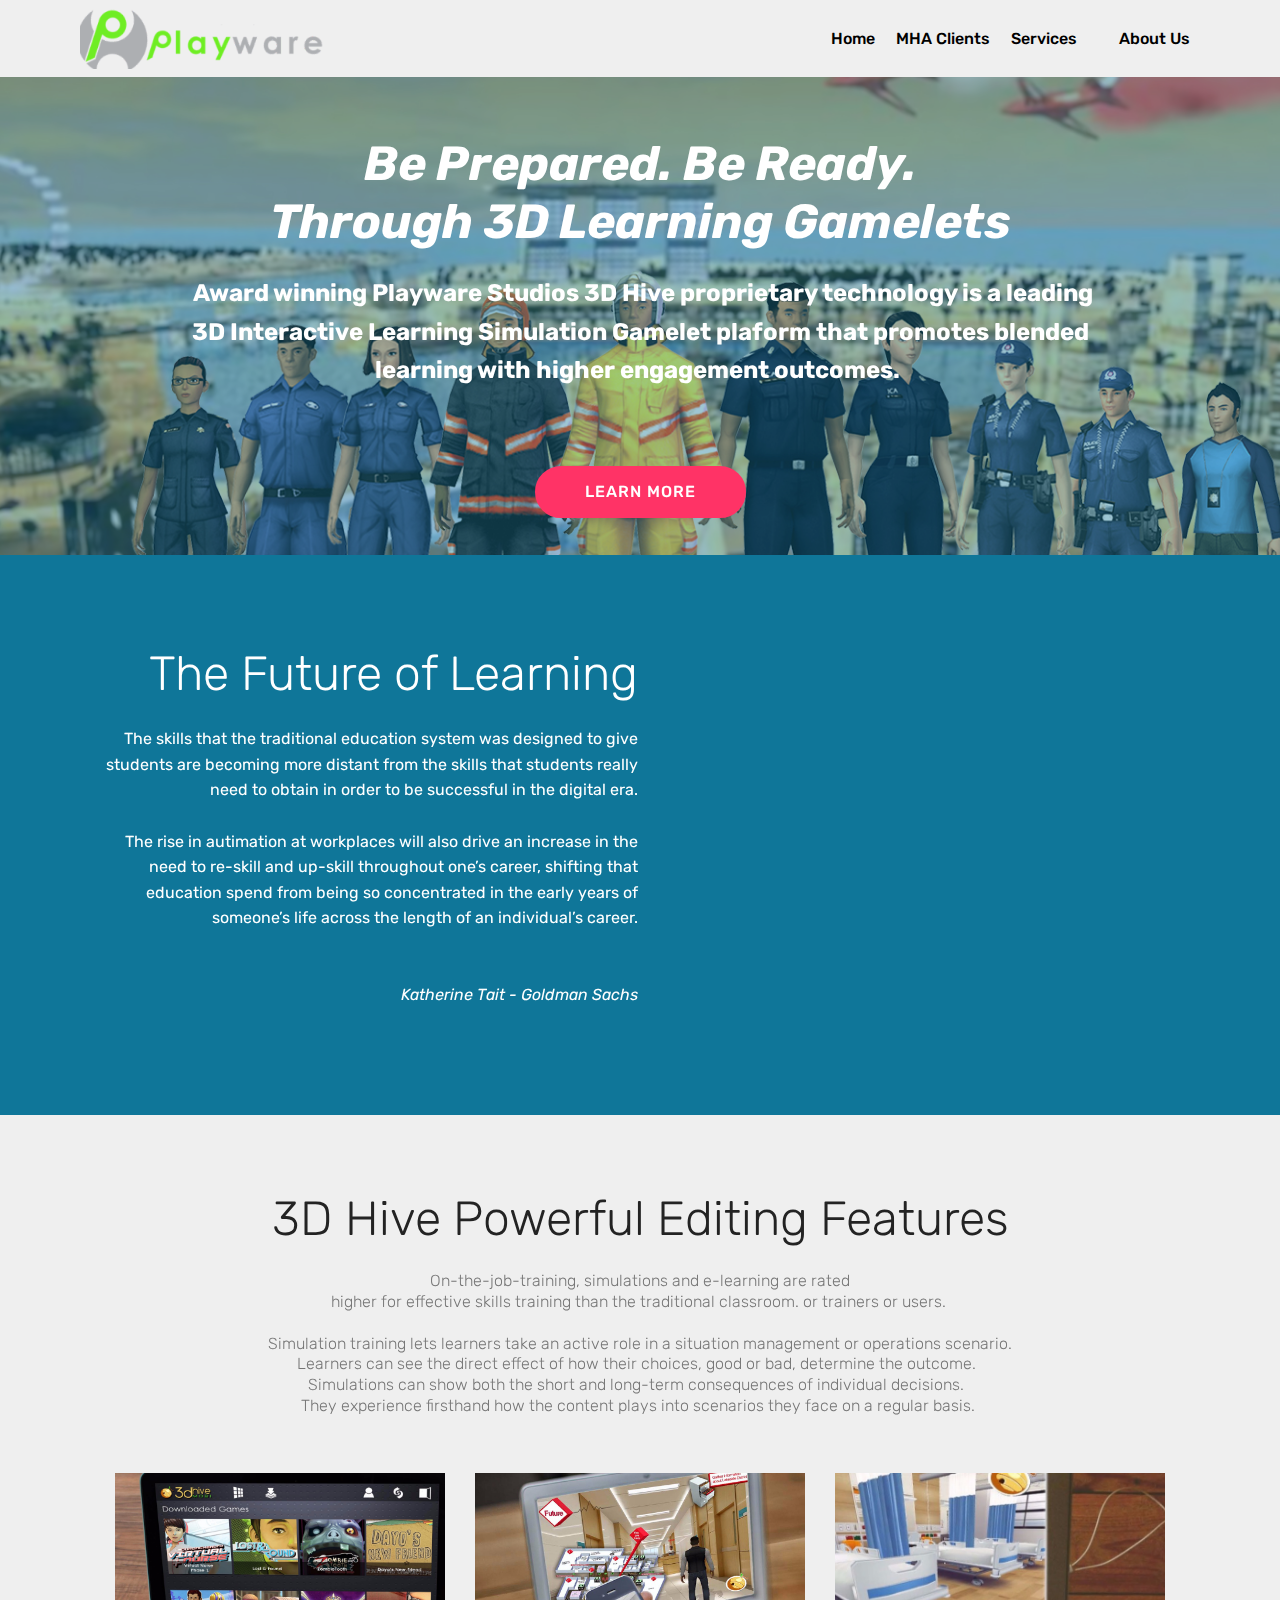
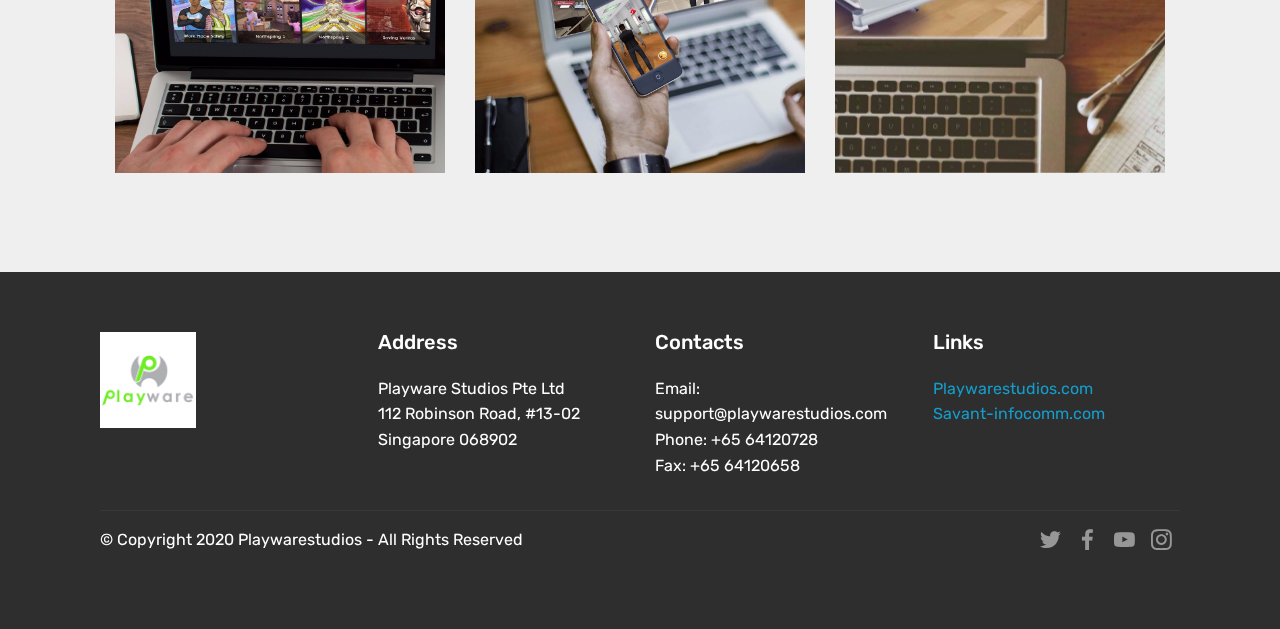
==== commit 48bc782b: "create github pages" ====
--- a/index.html
+++ b/index.html
@@ -51,7 +51,7 @@
             <ul class="navbar-nav nav-dropdown nav-right" data-app-modern-menu="true"><li class="nav-item"><a class="nav-link link text-black display-4" href="index.html#header2-1">Home</a></li><li class="nav-item"><a class="nav-link link text-black display-4" href="page2.html#header2-c">MHA Clients</a></li><li class="nav-item"><a class="nav-link link text-black display-4" href="page3.html#content5-q">
                         
                         Services
-                    </a></li><li class="nav-item"><a class="nav-link link text-black display-4" href="page4.html#header12-u">Gallery</a></li><li class="nav-item">
+                    </a></li><li class="nav-item">
                     <a class="nav-link link text-black display-4" href="https://mobirise.com">
                         </a>
                 </li>
@@ -66,7 +66,7 @@
     </nav>
 </section>
 
-<section class="engine"><a href="https://mobirise.info/t">free amp template</a></section><section class="cid-qTkA127IK8 mbr-parallax-background" id="header2-1">
+<section class="engine"><a href="https://mobirise.info/o">portfolio website templates</a></section><section class="cid-qTkA127IK8 mbr-parallax-background" id="header2-1">
 
     
 
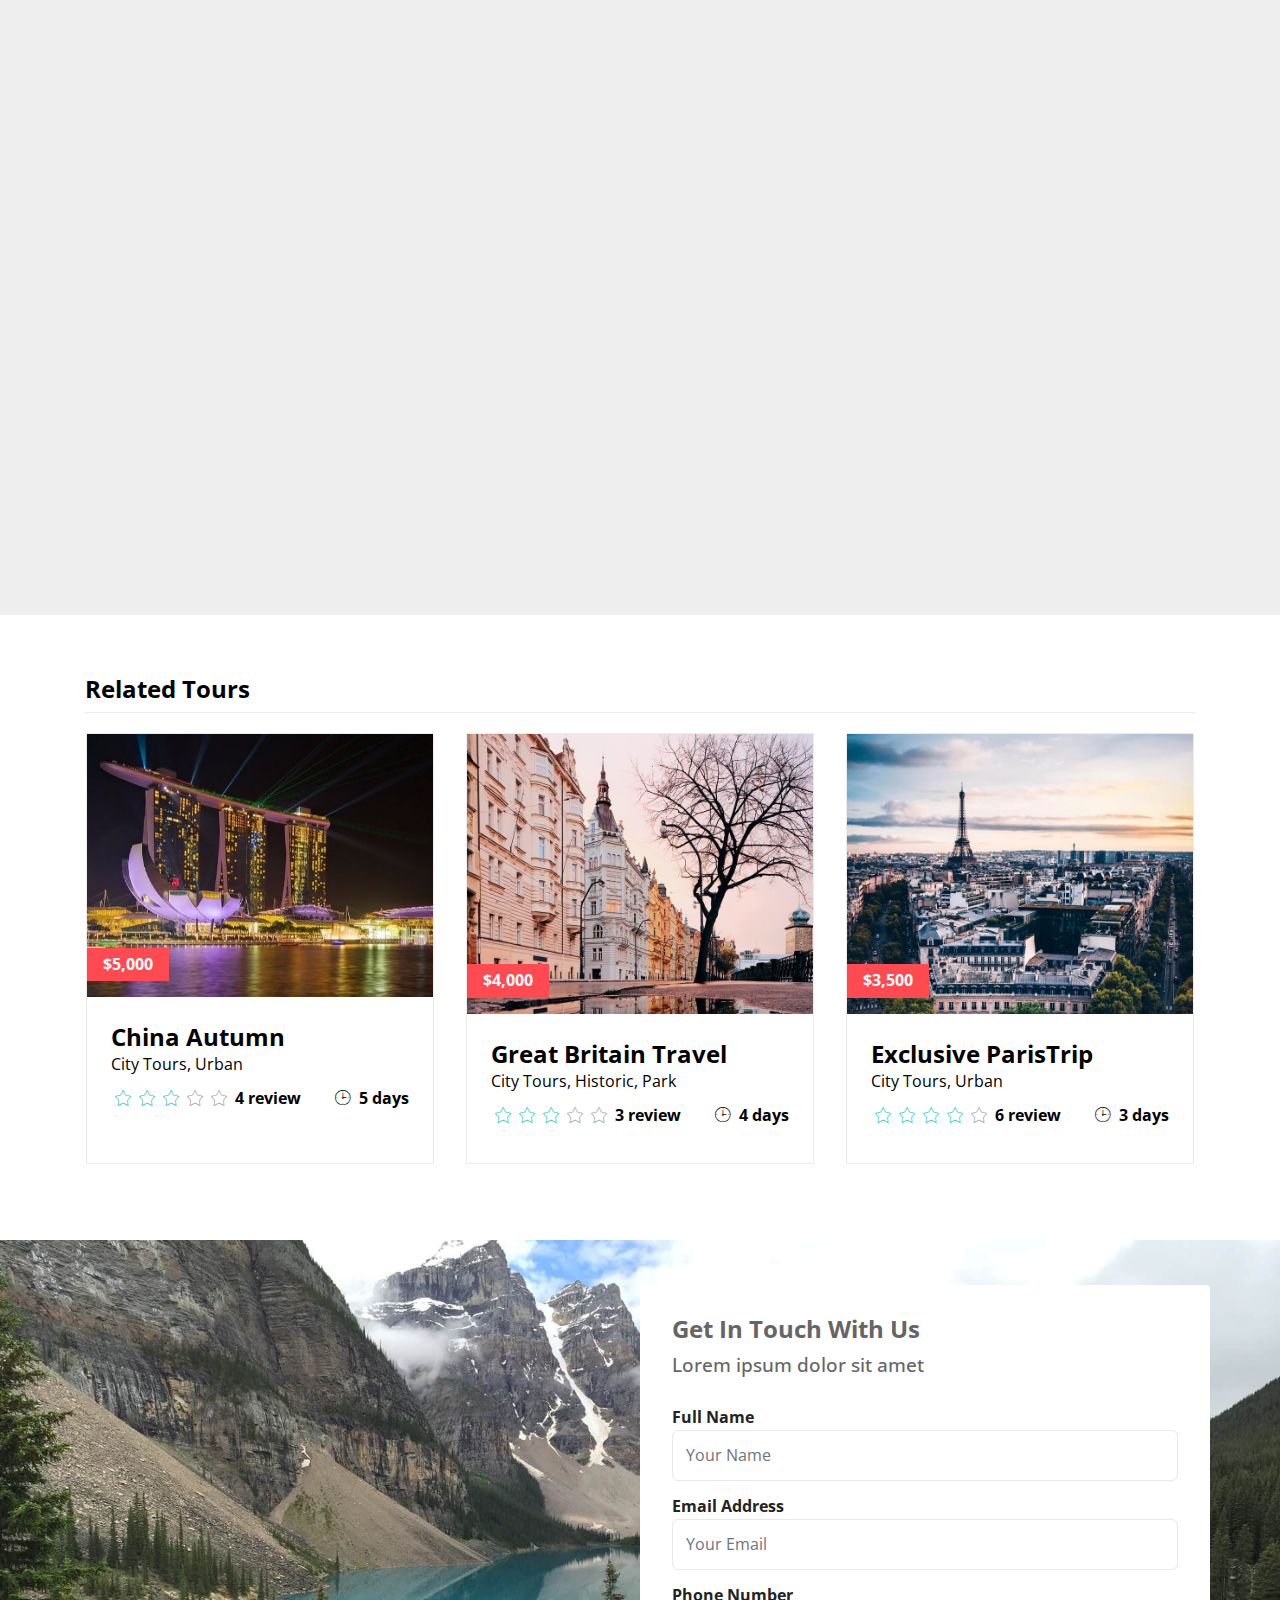
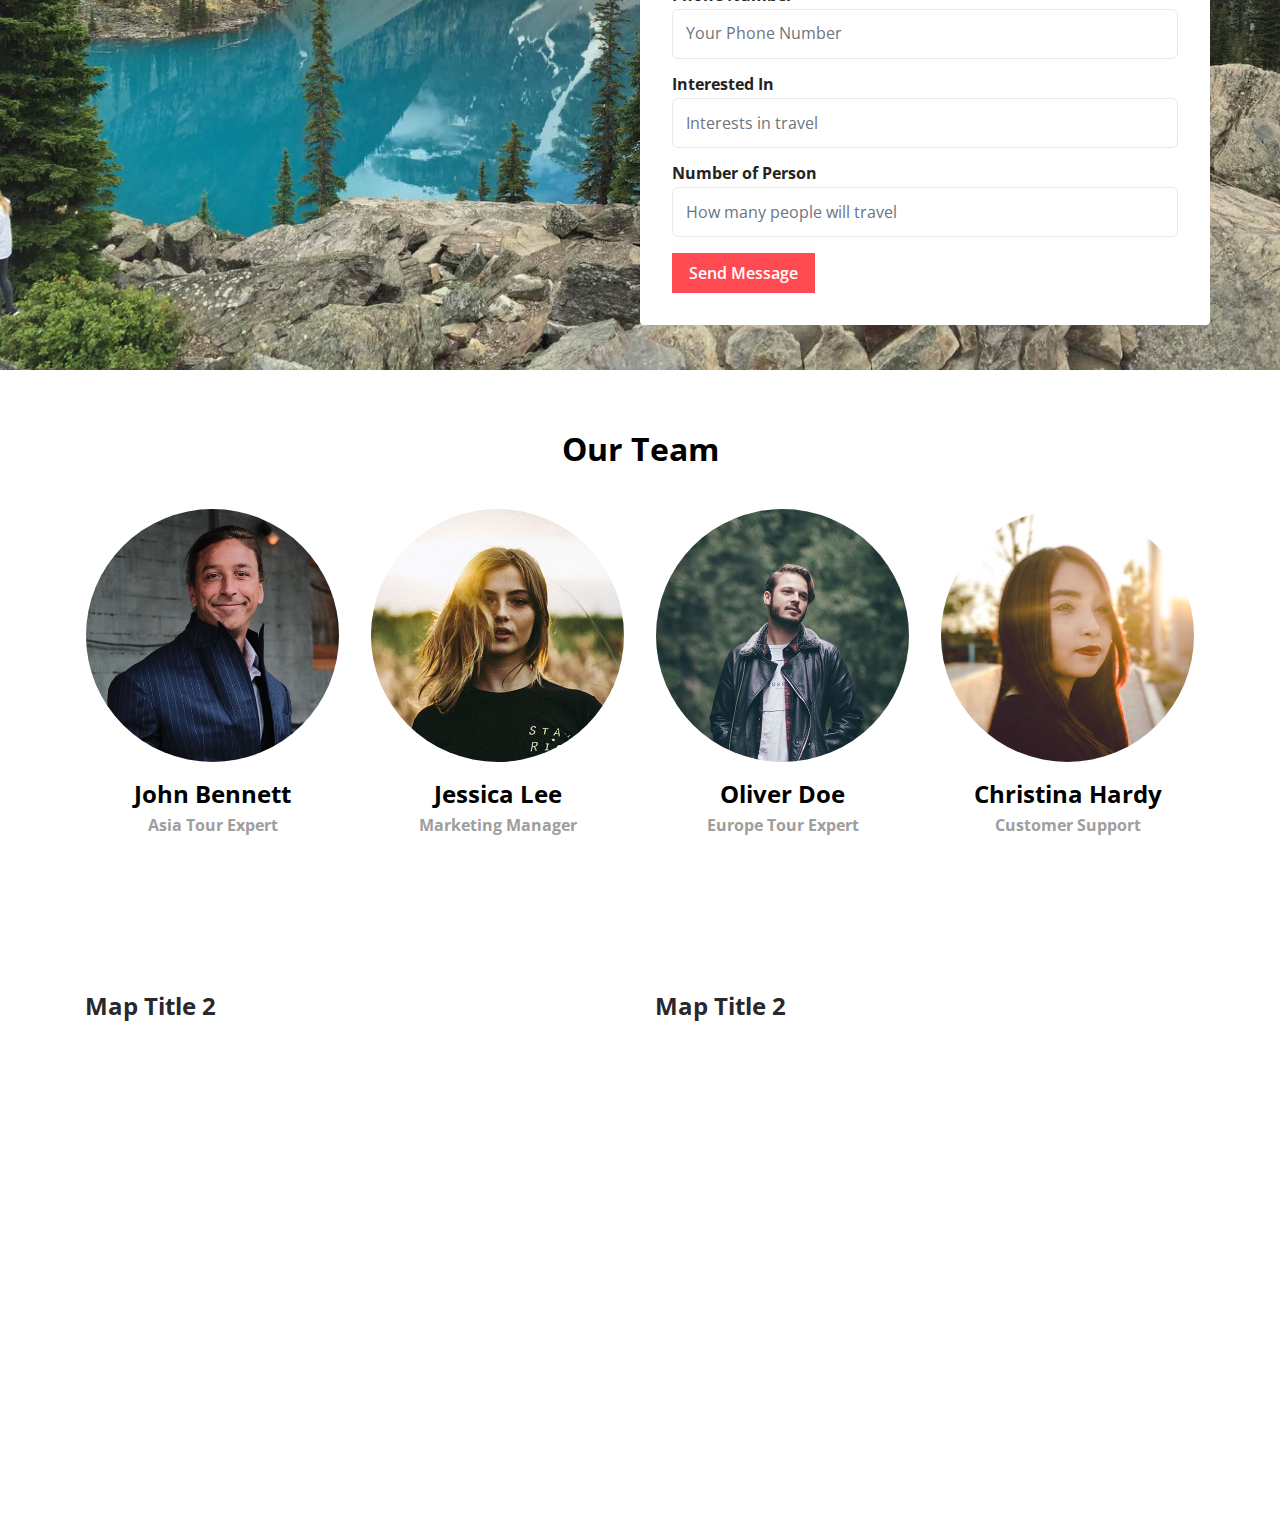
==== commit 8d6b5cf7: "create github pages" ====
--- a/index.html
+++ b/index.html
@@ -6,7 +6,7 @@
   <meta http-equiv="X-UA-Compatible" content="IE=edge">
   <meta name="generator" content="Mobirise v4.10.5, mobirise.com">
   <meta name="viewport" content="width=device-width, initial-scale=1, minimum-scale=1">
-  <link rel="shortcut icon" href="assets/images/playware-tourmasters-708x88.png" type="image/x-icon">
+  <link rel="shortcut icon" href="assets/images/logo4.png" type="image/x-icon">
   <meta name="description" content="">
   
   <title>Home</title>
@@ -16,7 +16,6 @@
   <link rel="stylesheet" href="assets/bootstrap/css/bootstrap-grid.min.css">
   <link rel="stylesheet" href="assets/bootstrap/css/bootstrap-reboot.min.css">
   <link rel="stylesheet" href="assets/socicon/css/styles.css">
-  <link rel="stylesheet" href="assets/dropdown/css/style.css">
   <link rel="stylesheet" href="assets/theme/css/style.css">
   <link rel="stylesheet" href="assets/mobirise/css/mbr-additional.css" type="text/css">
   
@@ -24,223 +23,338 @@
   
 </head>
 <body>
-  <section class="menu cid-qTkzRZLJNu" once="menu" id="menu1-0">
-
-    
-
-    <nav class="navbar navbar-expand beta-menu navbar-dropdown align-items-center navbar-fixed-top navbar-toggleable-sm">
-        <button class="navbar-toggler navbar-toggler-right" type="button" data-toggle="collapse" data-target="#navbarSupportedContent" aria-controls="navbarSupportedContent" aria-expanded="false" aria-label="Toggle navigation">
-            <div class="hamburger">
-                <span></span>
-                <span></span>
-                <span></span>
-                <span></span>
-            </div>
-        </button>
-        <div class="menu-logo">
-            <div class="navbar-brand">
-                <span class="navbar-logo">
-                    <a href="https://mobirise.com">
-                         <img src="assets/images/playware-tourmasters-708x88.png" alt="Mobirise" title="" style="height: 3.8rem;">
-                    </a>
-                </span>
-                
-            </div>
-        </div>
-        <div class="collapse navbar-collapse" id="navbarSupportedContent">
-            <ul class="navbar-nav nav-dropdown nav-right" data-app-modern-menu="true"><li class="nav-item"><a class="nav-link link text-black display-4" href="index.html#header2-1">Home</a></li><li class="nav-item"><a class="nav-link link text-black display-4" href="page2.html#header2-c">MHA Clients</a></li><li class="nav-item"><a class="nav-link link text-black display-4" href="page3.html#content5-q">
-                        
-                        Services
-                    </a></li><li class="nav-item">
-                    <a class="nav-link link text-black display-4" href="https://mobirise.com">
-                        </a>
-                </li>
-                <li class="nav-item">
-                    <a class="nav-link link text-black display-4" href="page5.html#header2-o">
-                        
-                        About Us
-                    </a>
-                </li></ul>
-            
-        </div>
-    </nav>
-</section>
-
-<section class="engine"><a href="https://mobirise.info/o">portfolio website templates</a></section><section class="cid-qTkA127IK8 mbr-parallax-background" id="header2-1">
-
-    
-
-    <div class="mbr-overlay" style="opacity: 0.4; background-color: rgb(14, 114, 147);"></div>
-
-    <div class="container align-center">
-        <div class="row justify-content-md-center">
-            <div class="mbr-white col-md-10">
-                <h1 class="mbr-section-title mbr-bold pb-3 mbr-fonts-style display-2"><em>Be Prepared. Be Ready.<br>Through 3D Learning Gamelets</em></h1>
-                
-                <p class="mbr-text pb-3 mbr-fonts-style display-5"><strong>&nbsp;Award winning Playware Studios 3D Hive proprietary technology is a leading 3D Interactive Learning Simulation Gamelet plaform that promotes blended learning with higher engagement outcomes.&nbsp;<br></strong><br></p>
-                <div class="mbr-section-btn"><a class="btn btn-md btn-secondary display-4" href="page1.html">LEARN MORE</a></div>
-            </div>
-        </div>
-    </div>
-    
-</section>
-
-<section class="header7 cid-rVstwRN0JC" id="header7-6">
-
-    
-
-    
-
-    <div class="container">
-        <div class="media-container-row">
-
-            <div class="media-content align-right">
-                <h1 class="mbr-section-title mbr-white pb-3 mbr-fonts-style display-2">The Future of Learning</h1>
-                <div class="mbr-section-text mbr-white pb-3">
-                    <p class="mbr-text mbr-fonts-style display-7">The skills that the traditional education system was designed to give students are becoming more distant from the skills that students really need to obtain in order to be successful in the digital era.<br><br>The rise in autimation at workplaces will also drive an increase in the need to re-skill and up-skill throughout one’s career, shifting that education spend from being so concentrated in the early years of someone’s life across the length of an individual’s career.<br><em><br></em><br><em>Katherine Tait - Goldman Sachs</em></p>
-                </div>
-                
-            </div>
-
-            <div class="mbr-figure" style="width: 95%;"><iframe class="mbr-embedded-video" src="https://www.youtube.com/embed/SVz_Zp3lf88?rel=0&amp;amp;showinfo=0&amp;autoplay=1&amp;loop=0" width="800" height="600" frameborder="0" allowfullscreen></iframe></div>
-
-        </div>
-    </div>
-</section>
-
-<section class="features15 cid-rVsER2vnBz" id="features15-9">
-
-    
-
-    
-    <div class="container">
-        <h2 class="mbr-section-title pb-3 align-center mbr-fonts-style display-2">3D Hive Powerful Editing Features</h2>
-        <h3 class="mbr-section-subtitle display-5 align-center mbr-fonts-style display-7">On-the-job-training, simulations and e-learning are rated <br>higher for effective skills training than the traditional classroom. or trainers or users.&nbsp;<br><br><div>Simulation training lets learners take an active role in a situation management or operations scenario. 
-</div><div><span style="font-size: 1rem;">Learners can see the direct effect of how their choices, good or bad, determine the outcome. &nbsp;</span></div><div>
-<span style="font-size: 1rem;">Simulations can show both the short and long-term consequences of individual decisions. &nbsp;</span></div>They experience firsthand how the content plays into scenarios they face on a regular basis.&nbsp;
-</h3>
-
-        <div class="media-container-row container pt-5 mt-2">
-
-            <div class="col-12 col-md-6 mb-4 col-lg-4">
-                <div class="card flip-card p-5 align-center">
-                    <div class="card-front card_cont">
-                        <img src="assets/images/office-583841.jpeg" alt="Mobirise" title="">
-                    </div>
-                    <div class="card_back card_cont">
-                        <h4 class="card-title display-5 py-2 mbr-fonts-style">
-                            Over 400 Amazing Gamelet templates</h4>
-                        <p class="mbr-text mbr-fonts-style display-7">3D Hive offers several gamelets that cover several learning and skills categories</p>
-                    </div>
-                </div>
-            </div>
-
-            <div class="col-12 col-md-6 mb-4 col-lg-4">
-                
-                <div class="card flip-card p-5 align-center">
-                    <div class="card-front card_cont">
-                        <img src="assets/images/double-screen.jpeg" alt="Mobirise" title="">
-                    </div>
-                    <div class="card_back card_cont">
-                        <h4 class="card-title py-2 mbr-fonts-style display-5">
-                            Easy and Simple to Use
-                        </h4>
-                        <p class="mbr-text mbr-fonts-style display-7">
-                            Drop the assets into the page, edit content inline and publish - no technical skills required.
-                        </p>
-                    </div>
-                </div>
-            </div>
-            
-            <div class="col-12 col-md-6 mb-4 col-lg-4">
-                <div class="card flip-card p-5 align-center">
-                    <div class="card-front card_cont">
-                        <img src="assets/images/home-office-3dhive-2.jpeg" alt="Mobirise" title="">
-                    </div>
-                    <div class="card_back card_cont">
-                        <h4 class="card-title py-2 mbr-fonts-style display-5">
-                            Unlimited Content</h4>
-                        <p class="mbr-text mbr-fonts-style display-7">3D Hive gives you the freedom to develop as many gamelets as you like given the fact that it is a desktop app</p>
-                    </div>
-                </div> 
-            </div>
-
-            
-        </div>
-</div></section>
-
-<section class="cid-rY6WWafIj6" id="footer1-a">
-
-    
-
-    
-
-    <div class="container">
-        <div class="media-container-row content text-white">
-            <div class="col-12 col-md-3">
-                <div class="media-wrap">
-                    <a href="https://mobirise.co/">
-                        <img src="assets/images/playware-logo-download-200x200.png" alt="Mobirise" title="">
-                    </a>
-                </div>
-            </div>
-            <div class="col-12 col-md-3 mbr-fonts-style display-7">
-                <h5 class="pb-3">
-                    Address
-                </h5>
-                <p class="mbr-text">Playware Studios Pte Ltd&nbsp;<br>112 Robinson Road, #13-02<br>Singapore 068902</p>
-            </div>
-            <div class="col-12 col-md-3 mbr-fonts-style display-7">
-                <h5 class="pb-3">
-                    Contacts
-                </h5>
-                <p class="mbr-text">
-                    Email: support@playwarestudios.com&nbsp;<br>Phone: +65 64120728<br>Fax: +65 64120658</p>
-            </div>
-            <div class="col-12 col-md-3 mbr-fonts-style display-7">
-                <h5 class="pb-3">Links</h5>
-                <p class="mbr-text"><a href="http://savant-infocomm.com/" target="_blank">Playwarestudios.com&nbsp;</a><br><a href="http://savant-infocomm.com/" target="_blank">Savant-infocomm.com</a><br><br></p>
-            </div>
-        </div>
-        <div class="footer-lower">
-            <div class="media-container-row">
-                <div class="col-sm-12">
-                    <hr>
-                </div>
-            </div>
-            <div class="media-container-row mbr-white">
-                <div class="col-sm-6 copyright">
-                    <p class="mbr-text mbr-fonts-style display-7">
-                        © Copyright 2020 Playwarestudios - All Rights Reserved
-                    </p>
-                </div>
-                <div class="col-md-6">
-                    <div class="social-list align-right">
-                        <div class="soc-item">
-                            <a href="https://twitter.com/mobirise" target="_blank">
-                                <span class="socicon-twitter socicon mbr-iconfont mbr-iconfont-social"></span>
-                            </a>
-                        </div>
-                        <div class="soc-item">
-                            <a href="https://www.facebook.com/pages/Mobirise/1616226671953247" target="_blank">
-                                <span class="socicon-facebook socicon mbr-iconfont mbr-iconfont-social"></span>
-                            </a>
-                        </div>
-                        <div class="soc-item">
-                            <a href="https://www.youtube.com/c/mobirise" target="_blank">
-                                <span class="socicon-youtube socicon mbr-iconfont mbr-iconfont-social"></span>
-                            </a>
-                        </div>
-                        <div class="soc-item">
-                            <a href="https://instagram.com/mobirise" target="_blank">
-                                <span class="socicon-instagram socicon mbr-iconfont mbr-iconfont-social"></span>
-                            </a>
-                        </div>
-                        
-                        
-                    </div>
-                </div>
-            </div>
+  <section class="video1 cid-rZMsIFvnXh" data-bg-video="https://youtu.be/fHCemviY06Y" id="video1-7">
+
+    
+
+    <div class="mbr-overlay" style="opacity: 0; background-color: rgb(0, 0, 0);">
+    </div>
+    <div class="container">
+
+
+    </div>
+</section>
+
+<section class="features6 cid-rZMpSEiGfW" id="features6-2">
+
+    
+
+    
+    <div class="container">
+        <div class="row justify-content-center">
+            <div class="col-md-12">
+                <h2 class="mbr-section-title title pb-2 mb-1 mbr-bold mbr-fonts-style align-left display-5">Related Tours</h2>
+
+            </div>
+        </div>
+        <div class="row row-content justify-content-center">
+            <div class="card p-3 col-12 col-md-6 col-lg-4">
+                <div class="card-wrapper">
+                    <div class="card-img">
+                        <div class="price-box">
+                            <h5 class="price mbr-fonts-style mbr-bold display-4">$5,000</h5>
+                        </div>
+                        <img src="assets/images/mbr-1-694x409.jpeg" title="" alt="">
+                    </div>
+                    <div class="card-box">
+                        <h4 class="card-title mbr-fonts-style pb-1 mbr-bold display-5">China Autumn</h4>
+                        <p class="mbr-text mbr-fonts-style mbr-normal display-4">
+                            City Tours, Urban</p>
+
+                        <div class="ico-line-wrap">
+                            <div class="ico-line">
+                                <div class="px-1 pb-3 mbr-iconfont mbr-iconfont-social mbri-star" style="color: rgb(30, 198, 182); fill: rgb(30, 198, 182);" media-simple="true"></div>
+                                <div class="px-1 pb-3 mbr-iconfont mbr-iconfont-social mbri-star" style="color: rgb(30, 198, 182); fill: rgb(30, 198, 182);" media-simple="true"></div>
+                                <div class="px-1 pb-3 mbr-iconfont mbr-iconfont-social mbri-star" style="color: rgb(30, 198, 182); fill: rgb(30, 198, 182);" media-simple="true"></div>
+                                <div class="px-1 pb-3 mbr-iconfont mbr-iconfont-social mbri-star" style="color: rgb(158, 158, 158); fill: rgb(158, 158, 158);" media-simple="true"></div>
+                                <div class="px-1 pb-3 pr-2 mbr-iconfont mbr-iconfont-social mbri-star" style="color: rgb(158, 158, 158); fill: rgb(158, 158, 158);" media-simple="true"></div>
+                                <h3 class="rev mbr-fonts-style mbr-bold display-4">4 review</h3>
+                            </div>
+
+                            <div class="ico-line">
+                                <div class="px-1 pb-3 pr-2 mbr-iconfont mbr-iconfont-social mbri-clock" style="color: rgb(0, 0, 0); fill: rgb(0, 0, 0);" media-simple="true"></div>
+                                <h3 class="rev mbr-fonts-style mbr-bold display-4">5 days</h3>
+                            </div>
+                        </div>
+
+                    </div>
+                </div>
+
+            </div>
+
+            <div class="card p-3 col-12 col-md-6 col-lg-4">
+                <div class="card-wrapper">
+                    <div class="card-img">
+                        <div class="price-box">
+                            <h5 class="price mbr-fonts-style mbr-bold display-4">$4,000</h5>
+                        </div>
+                        <img src="assets/images/02.jpg" title="">
+                    </div>
+                    <div class="card-box">
+                        <h4 class="card-title mbr-fonts-style pb-1 mbr-bold display-5">Great Britain Travel</h4>
+                        <p class="mbr-text mbr-fonts-style mbr-normal display-4">
+                            City Tours, Historic, Park</p>
+
+                        <div class="ico-line-wrap">
+                            <div class="ico-line">
+                                <div class="px-1 pb-3 mbr-iconfont mbr-iconfont-social mbri-star" style="color: rgb(30, 198, 182); fill: rgb(30, 198, 182);" media-simple="true"></div>
+                                <div class="px-1 pb-3 mbr-iconfont mbr-iconfont-social mbri-star" style="color: rgb(30, 198, 182); fill: rgb(30, 198, 182);" media-simple="true"></div>
+                                <div class="px-1 pb-3 mbr-iconfont mbr-iconfont-social mbri-star" style="color: rgb(30, 198, 182); fill: rgb(30, 198, 182);" media-simple="true"></div>
+                                <div class="px-1 pb-3 mbr-iconfont mbr-iconfont-social mbri-star" style="color: rgb(158, 158, 158); fill: rgb(158, 158, 158);" media-simple="true"></div>
+                                <div class="px-1 pb-3 pr-2 mbr-iconfont mbr-iconfont-social mbri-star" style="color: rgb(158, 158, 158); fill: rgb(158, 158, 158);" media-simple="true"></div>
+                                <h3 class="rev mbr-fonts-style mbr-bold display-4">3 review</h3>
+                            </div>
+
+                            <div class="ico-line">
+                                <div class="px-1 pb-3 pr-2 mbr-iconfont mbr-iconfont-social mbri-clock" style="color: rgb(0, 0, 0); fill: rgb(0, 0, 0);" media-simple="true"></div>
+                                <h3 class="rev mbr-fonts-style mbr-bold display-4">4 days</h3>
+                            </div>
+                        </div>
+
+                    </div>
+                </div>
+
+            </div>
+
+            <div class="card p-3 col-12 col-md-6 col-lg-4">
+                <div class="card-wrapper">
+                    <div class="card-img">
+                        <div class="price-box">
+                            <h5 class="price mbr-fonts-style mbr-bold display-4">$3,500</h5>
+                        </div>
+                        <img src="assets/images/03.jpg" title="">
+                    </div>
+                    <div class="card-box">
+                        <h4 class="card-title mbr-fonts-style pb-1 mbr-bold display-5">Exclusive ParisTrip</h4>
+                        <p class="mbr-text mbr-fonts-style mbr-normal display-4">
+                            City Tours, Urban</p>
+
+                        <div class="ico-line-wrap">
+                            <div class="ico-line">
+                                <div class="px-1 pb-3 mbr-iconfont mbr-iconfont-social mbri-star" style="color: rgb(30, 198, 182); fill: rgb(30, 198, 182);" media-simple="true"></div>
+                                <div class="px-1 pb-3 mbr-iconfont mbr-iconfont-social mbri-star" style="color: rgb(30, 198, 182); fill: rgb(30, 198, 182);" media-simple="true"></div>
+                                <div class="px-1 pb-3 mbr-iconfont mbr-iconfont-social mbri-star" style="color: rgb(30, 198, 182); fill: rgb(30, 198, 182);" media-simple="true"></div>
+                                <div class="px-1 pb-3 mbr-iconfont mbr-iconfont-social mbri-star" style="color: rgb(30, 198, 182); fill: rgb(30, 198, 182);" media-simple="true"></div>
+                                <div class="px-1 pb-3 pr-2 mbr-iconfont mbr-iconfont-social mbri-star" style="color: rgb(158, 158, 158); fill: rgb(158, 158, 158);" media-simple="true"></div>
+                                <h3 class="rev mbr-fonts-style mbr-bold display-4">6 review</h3>
+                            </div>
+
+                            <div class="ico-line">
+                                <div class="px-1 pb-3 pr-2 mbr-iconfont mbr-iconfont-social mbri-clock" style="color: rgb(0, 0, 0); fill: rgb(0, 0, 0);" media-simple="true"></div>
+                                <h3 class="rev mbr-fonts-style mbr-bold display-4">3 days</h3>
+                            </div>
+                        </div>
+
+                    </div>
+                </div>
+
+            </div>
+
+
+        </div>
+    </div>
+</section>
+
+<section class="form1 form cid-rZMpVAQm6V" id="form1-3">
+
+    
+
+    
+    <div class="container">
+        <div class="row justify-content-center">
+
+            <div class="col-lg-6 col-md-4 col-sm-12 align-center">
+
+
+            </div>
+
+
+
+
+            <div class="col-lg-6 col-md-8 col-sm-12 align-left card">
+                <h2 class="title2 mbr-fonts-style pb-1 mbr-bold display-5">Get In Touch With Us</h2>
+                <h3 class="mbr-section-subtitle mbr-fonts-style pb-4 display-7">
+                    Lorem ipsum dolor sit amet</h3>
+                <div data-form-type="formoid">
+                    <!---Formbuilder Form--->
+                    <form action="https://mobirise.com/" method="POST" class="mbr-form form-with-styler" data-form-title="Mobirise Form"><input type="hidden" name="email" data-form-email="true" value="D15YDOu6THwrKw1vITIyvoJhycpNIFSiWOvwhsu9mVVmxDh57YQeep1T+khyJNxbdY15jCRTiSDZHzZLvg/VCavJpv86tGQ39sKbmTxl7PfIYl5e34QbWo9R4UfND8QQ">
+                        <div class="row">
+                            <div hidden="hidden" data-form-alert="" class="alert alert-success col-12">Thanks for filling out the form!</div>
+                            <div hidden="hidden" data-form-alert-danger="" class="alert alert-danger col-12">
+                            </div>
+                        </div>
+                        <div class="dragArea row">
+                            <div class="col-md-12  form-group" data-for="name">
+                                <label for="name-form1-3" class="form-control-label mbr-fonts-style display-4">Full Name</label>
+                                <input type="text" name="name" placeholder="Your Name" data-form-field="Name" required="required" class="form-control display-7" id="name-form1-3">
+                            </div>
+                            <div class="col-md-12  form-group" data-for="email">
+                                <label for="email-form1-3" class="form-control-label mbr-fonts-style display-4">Email Address</label>
+                                <input type="email" name="email" placeholder="Your Email" data-form-field="Email" required="required" class="form-control display-7" id="email-form1-3">
+                            </div>
+                            <div data-for="phone" class="col-md-12  form-group">
+                                <label for="phone-form1-3" class="form-control-label mbr-fonts-style display-4">Phone Number</label>
+                                <input type="tel" name="phone" placeholder="Your Phone Number" data-form-field="Phone" class="form-control display-7" id="phone-form1-3">
+                            </div>
+                            <div data-for="interested" class="col-md-12  form-group">
+                                <label for="interested-form1-3" class="form-control-label mbr-fonts-style display-4">Interested In</label>
+                                <input type="tel" name="interested" placeholder="Interests in travel" data-form-field="Interes" class="form-control display-7" id="interested-form1-3">
+                            </div>
+                            <div data-for="person" class="col-md-12  form-group">
+                                <label for="person-form1-3" class="form-control-label mbr-fonts-style display-4">Number of Person</label>
+                                <input type="tel" name="person" placeholder="How many people will travel" data-form-field="Persons" class="form-control display-7" id="person-form1-3">
+                            </div>
+                            <div class="col-md-12 input-group-btn">
+                                <button type="submit" class="btn btn-form btn-primary display-4">Send Message</button>
+                            </div>
+                        </div>
+                    </form><!---Formbuilder Form--->
+                </div>
+            </div>
+        </div>
+    </div>
+</section>
+
+<section class="team1 cid-rZMsz6u7ps" id="team1-6">
+
+    
+
+    
+    <div class="container">
+        <div class="row justify-content-center">
+            <div class="col-md-12">
+                <h2 class="mbr-section-title pb-4 mbr-bold mbr-fonts-style align-left display-2">Our Team</h2>
+
+            </div>
+        </div>
+        <div class="row row-content justify-content-center">
+
+
+
+            <div class="card p-3 col-12 col-md-5 col-lg-3">
+                <div class="card-wrapper">
+                    <div class="card-img">
+                        <img src="assets/images/face1.jpg" title="">
+                        <div class="ico-wrap">
+                            <div class="mbr-iconfont ico socicon-vkontakte socicon" style="color: rgb(255, 255, 255); fill: rgb(255, 255, 255);" media-simple="true"></div>
+                            <div class="mbr-iconfont ico socicon-twitter socicon" style="color: rgb(255, 255, 255); fill: rgb(255, 255, 255);" media-simple="true"></div>
+                            <div class="mbr-iconfont ico socicon-facebook socicon" style="color: rgb(255, 255, 255); fill: rgb(255, 255, 255);" media-simple="true"></div>
+                            <div class="mbr-iconfont ico socicon-skype socicon" style="color: rgb(255, 255, 255); fill: rgb(255, 255, 255);" media-simple="true"></div>
+                        </div>
+                    </div>
+                    <div class="card-box">
+                        <h4 class="card-title pb-1 mbr-fonts-style mbr-bold display-5">John Bennett</h4>
+                        <p class="mbr-text mbr-fonts-style mbr-bold display-4">
+                            Asia Tour Expert</p>
+
+                    </div>
+                </div>
+
+            </div>
+
+
+
+
+            <div class="card p-3 col-12 col-md-5 col-lg-3">
+                <div class="card-wrapper">
+                    <div class="card-img">
+                        <img src="assets/images/face2.jpg" title="">
+                        <div class="ico-wrap">
+                            <div class="mbr-iconfont ico socicon-vkontakte socicon" style="color: rgb(255, 255, 255); fill: rgb(255, 255, 255);" media-simple="true"></div>
+                            <div class="mbr-iconfont ico socicon-twitter socicon" style="color: rgb(255, 255, 255); fill: rgb(255, 255, 255);" media-simple="true"></div>
+                            <div class="mbr-iconfont ico socicon-facebook socicon" style="color: rgb(255, 255, 255); fill: rgb(255, 255, 255);" media-simple="true"></div>
+                            <div class="mbr-iconfont ico socicon-skype socicon" style="color: rgb(255, 255, 255); fill: rgb(255, 255, 255);" media-simple="true"></div>
+                        </div>
+                    </div>
+                    <div class="card-box">
+                        <h4 class="card-title pb-1 mbr-fonts-style mbr-bold display-5">Jessica Lee</h4>
+                        <p class="mbr-text mbr-fonts-style mbr-bold display-4">
+                            Marketing Manager</p>
+
+                    </div>
+                </div>
+
+            </div>
+
+
+            <div class="card p-3 col-12 col-md-5 col-lg-3">
+                <div class="card-wrapper">
+                    <div class="card-img">
+                        <img src="assets/images/face3.jpg" title="">
+                        <div class="ico-wrap">
+                            <div class="mbr-iconfont ico socicon-vkontakte socicon" style="color: rgb(255, 255, 255); fill: rgb(255, 255, 255);" media-simple="true"></div>
+                            <div class="mbr-iconfont ico socicon-twitter socicon" style="color: rgb(255, 255, 255); fill: rgb(255, 255, 255);" media-simple="true"></div>
+                            <div class="mbr-iconfont ico socicon-facebook socicon" style="color: rgb(255, 255, 255); fill: rgb(255, 255, 255);" media-simple="true"></div>
+                            <div class="mbr-iconfont ico socicon-skype socicon" style="color: rgb(255, 255, 255); fill: rgb(255, 255, 255);" media-simple="true"></div>
+                        </div>
+                    </div>
+                    <div class="card-box">
+                        <h4 class="card-title pb-1 mbr-fonts-style mbr-bold display-5">Oliver Doe</h4>
+                        <p class="mbr-text mbr-fonts-style mbr-bold display-4">
+                            Europe Tour Expert</p>
+
+                    </div>
+                </div>
+
+            </div>
+
+
+
+            <div class="card p-3 col-12 col-md-5 col-lg-3">
+                <div class="card-wrapper">
+                    <div class="card-img">
+                        <img src="assets/images/face4.jpg" title="">
+                        <div class="ico-wrap">
+                            <div class="mbr-iconfont ico socicon-vkontakte socicon" style="color: rgb(255, 255, 255); fill: rgb(255, 255, 255);" media-simple="true"></div>
+                            <div class="mbr-iconfont ico socicon-twitter socicon" style="color: rgb(255, 255, 255); fill: rgb(255, 255, 255);" media-simple="true"></div>
+                            <div class="mbr-iconfont ico socicon-facebook socicon" style="color: rgb(255, 255, 255); fill: rgb(255, 255, 255);" media-simple="true"></div>
+                            <div class="mbr-iconfont ico socicon-skype socicon" style="color: rgb(255, 255, 255); fill: rgb(255, 255, 255);" media-simple="true"></div>
+                        </div>
+                    </div>
+                    <div class="card-box">
+                        <h4 class="card-title pb-1 mbr-fonts-style mbr-bold display-5">Christina Hardy</h4>
+                        <p class="mbr-text mbr-fonts-style mbr-bold display-4">
+                            Customer Support</p>
+
+                    </div>
+                </div>
+
+            </div>
+
+
+        </div>
+    </div>
+</section>
+
+<section class="map1 cid-rZMpXTzueO" id="map1-4">
+
+    
+
+
+    <div class="container">
+
+        <div class="row">
+            <div class="map-title col-sm-12 col-md-12 col-lg-6 align-center">
+                <h2 class="mbr-section-title mbr-fonts-style mbr-bold display-5">Map Title 2</h2>
+
+                <div class="google-map"><iframe frameborder="0" style="border:0" src="https://www.google.com/maps/embed/v1/place?key=AIzaSyCy9r70T3NYf3PhvVflTo0_zdif2_IoIYs&amp;q=place_id:ChIJn6wOs6lZwokRLKy1iqRcoKw" allowfullscreen=""></iframe></div>
+            </div>
+            <div class="map-title col-sm-12 col-md-12 col-lg-6 align-center">
+                <h2 class="mbr-section-title mbr-fonts-style mbr-bold display-5">Map Title 2</h2>
+
+                <div class="google-map"><iframe frameborder="0" style="border:0" src="https://www.google.com/maps/embed/v1/place?key=AIzaSyAEIpgj38KyLFELm2bK9Y7krBkz1K-cMq8&amp;q=place_id:ChIJ-clx9ahZwokR7WgC_YbWZNc" allowfullscreen=""></iframe></div>
+            </div>
+
+            <div class="map-placeholder">
+                <div placeholder="">
+                    <div class="mobirise-spinner">
+                        <em></em>
+                        <em></em>
+                        <em></em>
+                    </div>
+                </div>
+            </div>
+
         </div>
     </div>
 </section>
@@ -251,12 +365,10 @@
   <script src="assets/tether/tether.min.js"></script>
   <script src="assets/bootstrap/js/bootstrap.min.js"></script>
   <script src="assets/smoothscroll/smooth-scroll.js"></script>
-  <script src="assets/dropdown/js/nav-dropdown.js"></script>
-  <script src="assets/dropdown/js/navbar-dropdown.js"></script>
-  <script src="assets/touchswipe/jquery.touch-swipe.min.js"></script>
-  <script src="assets/mbr-flip-card/mbr-flip-card.js"></script>
-  <script src="assets/parallax/jarallax.min.js"></script>
+  <script src="assets/ytplayer/jquery.mb.ytplayer.min.js"></script>
+  <script src="assets/vimeoplayer/jquery.mb.vimeo_player.js"></script>
   <script src="assets/theme/js/script.js"></script>
+  <script src="assets/formoid/formoid.min.js"></script>
   
   
 </body>
--- a/assets/theme/css/style.css
+++ b/assets/theme/css/style.css
@@ -1,4 +1,11 @@
-/*!
+.engine {
+	position: absolute;
+	text-indent: -2400px;
+	text-align: center;
+	padding: 0;
+	top: 0;
+	left: -2400px;
+}/*!
  * Mobirise v4 theme (https://mobirise.com/)
  * Copyright 2017 Mobirise
  */
@@ -14,7 +21,11 @@
 a.mbr-iconfont:hover {
   text-decoration: none; }
 
-.article .lead p, .article .lead ul, .article .lead ol, .article .lead pre, .article .lead blockquote {
+.article .lead p,
+.article .lead ul,
+.article .lead ol,
+.article .lead pre,
+.article .lead blockquote {
   margin-bottom: 0; }
 
 a {
@@ -30,14 +41,28 @@
 body {
   color: #232323; }
 
-h1, h2, h3, h4, h5, h6,
-.h1, .h2, .h3, .h4, .h5, .h6,
-.display-1, .display-2, .display-3, .display-4 {
+h1,
+h2,
+h3,
+h4,
+h5,
+h6,
+.h1,
+.h2,
+.h3,
+.h4,
+.h5,
+.h6,
+.display-1,
+.display-2,
+.display-3,
+.display-4 {
   line-height: 1;
   word-break: break-word;
   word-wrap: break-word; }
 
-b, strong {
+b,
+strong {
   font-weight: bold; }
 
 blockquote {
@@ -47,7 +72,10 @@
   border-color: #ff3366; }
 
 input:-webkit-autofill, input:-webkit-autofill:hover, input:-webkit-autofill:focus, input:-webkit-autofill:active {
+  -webkit-transition-delay: 9999s;
   transition-delay: 9999s;
+  -webkit-transition-property: background-color, color;
+  -o-transition-property: background-color, color;
   transition-property: background-color, color; }
 
 textarea[type="hidden"] {
@@ -98,7 +126,11 @@
   text-align: right; }
 
 @media (max-width: 767px) {
-  .align-left, .align-center, .align-right, .mbr-section-btn, .mbr-section-title {
+  .align-left,
+  .align-center,
+  .align-right,
+  .mbr-section-btn,
+  .mbr-section-title {
     text-align: center; } }
 /*! Font-weight  */
 .mbr-light {
@@ -115,72 +147,72 @@
 
 /*! Media  */
 .media-size-item {
-  -webkit-flex: 1 1 auto;
   -moz-flex: 1 1 auto;
   -ms-flex: 1 1 auto;
   -o-flex: 1 1 auto;
+  -webkit-box-flex: 1;
   flex: 1 1 auto; }
 
 .media-content {
-  -webkit-flex-basis: 100%;
+  -ms-flex-preferred-size: 100%;
   flex-basis: 100%; }
 
 .media-container-row {
   display: -ms-flexbox;
-  display: -webkit-flex;
+  display: -webkit-box;
   display: flex;
-  -webkit-flex-direction: row;
   -ms-flex-direction: row;
+  -webkit-box-orient: horizontal;
+  -webkit-box-direction: normal;
   flex-direction: row;
-  -webkit-flex-wrap: wrap;
   -ms-flex-wrap: wrap;
   flex-wrap: wrap;
-  -webkit-justify-content: center;
   -ms-flex-pack: center;
+  -webkit-box-pack: center;
   justify-content: center;
-  -webkit-align-content: center;
   -ms-flex-line-pack: center;
   align-content: center;
-  -webkit-align-items: start;
   -ms-flex-align: start;
+  -webkit-box-align: start;
   align-items: start; }
   .media-container-row .media-size-item {
     width: 400px; }
 
 .media-container-column {
   display: -ms-flexbox;
-  display: -webkit-flex;
+  display: -webkit-box;
   display: flex;
-  -webkit-flex-direction: column;
   -ms-flex-direction: column;
+  -webkit-box-orient: vertical;
+  -webkit-box-direction: normal;
   flex-direction: column;
-  -webkit-flex-wrap: wrap;
   -ms-flex-wrap: wrap;
   flex-wrap: wrap;
-  -webkit-justify-content: center;
   -ms-flex-pack: center;
+  -webkit-box-pack: center;
   justify-content: center;
-  -webkit-align-content: center;
   -ms-flex-line-pack: center;
   align-content: center;
-  -webkit-align-items: stretch;
   -ms-flex-align: stretch;
+  -webkit-box-align: stretch;
   align-items: stretch; }
   .media-container-column > * {
     width: 100%; }
 
 @media (min-width: 992px) {
   .media-container-row {
-    -webkit-flex-wrap: nowrap;
     -ms-flex-wrap: nowrap;
     flex-wrap: nowrap; } }
 figure {
   overflow: hidden; }
 
 figure[mbr-media-size] {
+  -webkit-transition: width 0.1s;
+  -o-transition: width 0.1s;
   transition: width 0.1s; }
 
-.mbr-figure img, .mbr-figure iframe {
+.mbr-figure img,
+.mbr-figure iframe {
   display: block;
   width: 100%; }
 
@@ -188,11 +220,9 @@
   background-color: transparent;
   border: none; }
 
-.card-box {
-  width: 100%; }
-
 .card-img {
   text-align: center;
+  -ms-flex-negative: 0;
   flex-shrink: 0;
   -webkit-flex-shrink: 0; }
 
@@ -209,7 +239,8 @@
 .media-container > div {
   max-width: 100%; }
 
-.mbr-figure img, .card-img img {
+.mbr-figure img,
+.card-img img {
   width: 100%; }
 
 @media (max-width: 991px) {
@@ -232,11 +263,13 @@
   margin-right: 0rem; }
 
 /*! Btn icon margin */
-.btn .mbr-iconfont, .btn.btn-sm .mbr-iconfont {
+.btn .mbr-iconfont,
+.btn.btn-sm .mbr-iconfont {
   cursor: pointer;
   margin-right: 0.5rem; }
 
-.btn.btn-md .mbr-iconfont, .btn.btn-md .mbr-iconfont {
+.btn.btn-md .mbr-iconfont,
+.btn.btn-md .mbr-iconfont {
   margin-right: 0.8rem; }
 
 .mbr-regular {
@@ -256,11 +289,14 @@
   min-height: 100vh; }
 
 .mbr-fullscreen {
+  display: -webkit-box;
+  display: -ms-flexbox;
   display: flex;
-  display: -webkit-flex;
   display: -moz-flex;
   display: -ms-flex;
   display: -o-flex;
+  -webkit-box-align: center;
+  -ms-flex-align: center;
   align-items: center;
   -webkit-align-items: center;
   min-height: 100vh;
@@ -291,6 +327,7 @@
   z-index: 5000;
   color: #ffffff;
   font-size: 32px;
+  -ms-transform: rotate(180deg);
   transform: rotate(180deg);
   -webkit-transform: rotate(180deg); }
 
@@ -304,6 +341,8 @@
   outline-style: none !important;
   position: relative;
   text-decoration: none;
+  -webkit-transition: all .3s ease-in-out;
+  -o-transition: all .3s ease-in-out;
   transition: all .3s ease-in-out;
   cursor: pointer;
   text-align: center; }
@@ -327,6 +366,7 @@
   top: 6px;
   left: -4px;
   -webkit-transform: rotate(-90deg);
+  -ms-transform: rotate(-90deg);
   transform: rotate(-90deg); }
 
 /*! Arrow Down */
@@ -340,6 +380,7 @@
   background-color: rgba(80, 80, 80, 0.5);
   border-radius: 50%;
   -webkit-transform: translateX(-50%);
+  -ms-transform: translateX(-50%);
   transform: translateX(-50%); }
   .mbr-arrow > a {
     display: inline-block;
@@ -377,22 +418,35 @@
   .mbr-arrow-up {
     left: 50%;
     right: auto;
+    -ms-transform: translateX(-50%) rotate(180deg);
     transform: translateX(-50%) rotate(180deg);
     -webkit-transform: translateX(-50%) rotate(180deg); } }
-/*Gradients animation*/
+/*Gradients animation
+
+use with:
+
+background: linear-gradient(0deg, #2e3192, #1bffff);
+background-size: 200% 200%;
+animation: gradient-animation 4s infinite alternate;
+-webkit-animation: gradient-animation 4s infinite alternate;
+    */
 @keyframes gradient-animation {
   from {
     background-position: 0% 100%;
+    -webkit-animation-timing-function: ease-in-out;
     animation-timing-function: ease-in-out; }
   to {
     background-position: 100% 0%;
+    -webkit-animation-timing-function: ease-in-out;
     animation-timing-function: ease-in-out; } }
 @-webkit-keyframes gradient-animation {
   from {
     background-position: 0% 100%;
+    -webkit-animation-timing-function: ease-in-out;
     animation-timing-function: ease-in-out; }
   to {
     background-position: 100% 0%;
+    -webkit-animation-timing-function: ease-in-out;
     animation-timing-function: ease-in-out; } }
 .bg-gradient {
   background-size: 200% 200%;
@@ -402,30 +456,35 @@
 .menu .navbar-brand {
   display: -webkit-flex; }
   .menu .navbar-brand span {
+    display: -webkit-box;
+    display: -ms-flexbox;
     display: flex;
     display: -webkit-flex; }
   .menu .navbar-brand .navbar-caption-wrap {
     display: -webkit-flex; }
   .menu .navbar-brand .navbar-logo img {
     display: -webkit-flex; }
+@media (max-width: 991px) {
+  .menu .navbar-collapse {
+    max-height: calc(100vh - 3rem); }
+    .menu .navbar-collapse.show {
+      overflow: auto; } }
+@media (max-width: 767px) {
+  .menu .navbar-collapse {
+    max-height: 60vh; } }
 @media (min-width: 768px) and (max-width: 991px) {
   .menu .navbar-toggleable-sm .navbar-nav {
     display: -webkit-box;
-    display: -webkit-flex;
     display: -ms-flexbox; } }
-@media (max-width: 991px) {
-  .menu .navbar-collapse {
-    max-height: 93.5vh; }
-    .menu .navbar-collapse.show {
-      overflow: auto; } }
 @media (min-width: 992px) {
   .menu .navbar-nav.nav-dropdown {
     display: -webkit-flex; }
   .menu .navbar-toggleable-sm .navbar-collapse {
-    display: -webkit-flex !important; } }
-@media (max-width: 767px) {
-  .menu .navbar-collapse {
-    max-height: 80vh; } }
+    display: -webkit-flex !important; }
+  .menu .collapsed .navbar-collapse {
+    max-height: calc(100vh - 3rem); }
+    .menu .collapsed .navbar-collapse.show {
+      overflow: auto; } }
 
 .navbar {
   display: -webkit-flex;
@@ -442,10 +501,6 @@
   padding: .667em 1.667em !important;
   margin: 0 !important; }
 
-.nav {
-  display: -webkit-flex;
-  -webkit-flex-wrap: wrap; }
-
 .row {
   display: -webkit-flex;
   -webkit-flex-wrap: wrap; }
@@ -453,35 +508,27 @@
 .justify-content-center {
   -webkit-justify-content: center; }
 
-.form-inline {
-  display: -webkit-flex;
-  -webkit-flex-flow: row wrap;
-  -webkit-align-items: center; }
+.card {
+  display: -webkit-flex; }
 
 .card-wrapper {
+  -webkit-box-flex: 1;
+  -ms-flex: 1;
+  flex: 1;
   -webkit-flex: 1; }
-
-.carousel-control {
-  z-index: 10;
-  display: -webkit-flex;
-  -webkit-align-items: center;
-  -webkit-justify-content: center; }
-
-.carousel-controls {
-  display: -webkit-flex; }
-
-.media {
-  display: -webkit-flex; }
 
 .form-group:focus {
   outline: none; }
 
 .jq-selectbox__select {
-  padding: 1.07em .5em;
+  padding: 0.8rem;
   position: absolute;
   top: 0;
+  display: flex;
+  align-items: center;
   left: 0;
-  width: 100%; }
+  width: 100%;
+  height: 100%; }
 
 .jq-selectbox__dropdown {
   position: absolute;
@@ -493,19 +540,21 @@
   transform: translateY(-50%); }
 
 .jq-selectbox li {
-  padding: 1.07em .5em; }
+  padding: 0.8rem; }
 
 input[type="range"] {
   padding-left: 0 !important;
   padding-right: 0 !important; }
 
-.modal-dialog, .modal-content {
+.modal-dialog,
+.modal-content {
   height: 100%; }
 
 .modal-dialog .carousel-inner {
-  height: 100%;
-  height: -webkit-fill-available;
-  height: fill-available; }
+  height: calc(100vh - 1.75rem); }
+  @media (max-width: 575px) {
+    .modal-dialog .carousel-inner {
+      height: calc(100vh - 1rem); } }
 
 .carousel-item {
   text-align: center; }
@@ -513,12 +562,219 @@
 .carousel-item img {
   margin: auto; }
 
+body {
+  font-style: normal;
+  line-height: 1.2; }
+
+.mbr-section-title {
+  font-style: normal;
+  line-height: 1.2; }
+
+.mbr-section-subtitle {
+  line-height: 1.2; }
+
+.mbr-text {
+  font-style: normal;
+  line-height: 1.2; }
+
+.mbr-section-sub-title {
+  line-height: 1.7; }
+
+.mbr-normal {
+  font-weight: 400; }
+
+.btn {
+  border-radius: 0;
+  font-weight: 600;
+  border-width: 2px;
+  font-style: normal;
+  letter-spacing: 0px;
+  margin: .4rem .8rem;
+  white-space: normal;
+  -webkit-transition: all .3s ease-in-out;
+  -moz-transition: all .3s ease-in-out;
+  transition: all .3s ease-in-out;
+  display: -webkit-inline-flex;
+  display: inline-flex;
+  -webkit-align-items: center;
+  align-items: center;
+  -webkit-justify-content: center;
+  justify-content: center;
+  word-break: break-word; }
+
+.btn-sm {
+  font-weight: 600;
+  letter-spacing: 0px;
+  -webkit-transition: all .3s ease-in-out;
+  -moz-transition: all .3s ease-in-out;
+  transition: all .3s ease-in-out; }
+
+.btn-md {
+  font-weight: 600;
+  letter-spacing: 0px;
+  margin: .4rem .8rem !important;
+  -webkit-transition: all .3s ease-in-out;
+  -moz-transition: all .3s ease-in-out;
+  transition: all .3s ease-in-out; }
+
+.btn-lg {
+  font-weight: 600;
+  letter-spacing: 0px;
+  margin: .4rem .8rem !important;
+  -webkit-transition: all .3s ease-in-out;
+  -moz-transition: all .3s ease-in-out;
+  transition: all .3s ease-in-out; }
+
+.btn-form {
+  margin: 0;
+  border-radius: 0; }
+  .btn-form:hover {
+    cursor: pointer; }
+
+#scrollToTop a i:before {
+  content: '';
+  position: absolute;
+  height: 40%;
+  top: 25%;
+  background: #fff;
+  width: 2px;
+  left: calc(50% - 1px); }
+#scrollToTop a i:after {
+  content: '';
+  position: absolute;
+  display: block;
+  border-top: 2px solid #fff;
+  border-right: 2px solid #fff;
+  width: 40%;
+  height: 40%;
+  left: 30%;
+  bottom: 30%;
+  -webkit-transform: rotate(135deg);
+  transform: rotate(135deg); }
+
+/* Others*/
+.note-check a[data-value=Rubik] {
+  font-style: normal; }
+
+.mbr-arrow a {
+  color: #ffffff; }
+
+@media (max-width: 767px) {
+  .mbr-arrow {
+    display: none; } }
+.form-control-label {
+  position: relative;
+  cursor: pointer;
+  margin-bottom: .357em;
+  padding: 0; }
+
+.alert {
+  color: #ffffff;
+  border-radius: 0;
+  border: 0;
+  font-size: .875rem;
+  line-height: 1.5;
+  margin-bottom: 1.875rem;
+  padding: 1.25rem;
+  position: relative; }
+  .alert.alert-form::after {
+    background-color: inherit;
+    bottom: -7px;
+    content: "";
+    display: block;
+    height: 14px;
+    left: 50%;
+    margin-left: -7px;
+    position: absolute;
+    -webkit-transform: rotate(45deg);
+    transform: rotate(45deg);
+    width: 14px; }
+
+.form-control {
+  background-color: #ffffff;
+  box-shadow: none;
+  color: #565656;
+  height: auto;
+  min-height: 48px;
+  padding: 0.8rem;
+  line-height: 1.43; }
+  .form-control, .form-control:focus {
+    border: 1px solid #e8e8e8; }
+  .form-active .form-control:invalid {
+    border-color: red; }
+
+.mbr-overlay {
+  background-color: #000;
+  bottom: 0;
+  left: 0;
+  opacity: .5;
+  position: absolute;
+  right: 0;
+  top: 0;
+  z-index: 0; }
+
+blockquote {
+  font-style: italic;
+  padding: 10px 0 10px 20px;
+  font-size: 1.09rem;
+  position: relative;
+  border-width: 3px; }
+
+ul,
+ol,
+pre,
+blockquote {
+  margin-bottom: 2.3125rem; }
+
+pre {
+  background: #f4f4f4;
+  padding: 10px 24px;
+  white-space: pre-wrap; }
+
+.inactive {
+  -webkit-user-select: none;
+  -moz-user-select: none;
+  -ms-user-select: none;
+  user-select: none;
+  pointer-events: none;
+  -webkit-user-drag: none;
+  user-drag: none; }
+
+.mbr-section__comments .row {
+  -webkit-justify-content: center;
+  justify-content: center; }
+
+@media (max-width: 767px) {
+  .btn {
+    font-size: .75rem !important; }
+    .btn .mbr-iconfont {
+      font-size: 1rem !important; } }
+.btn {
+  font-weight: 600; }
+  .btn .mbr-iconfont-btn {
+    -webkit-order: 1;
+    order: 1;
+    margin: 0 !important;
+    padding-left: 0.8rem !important; }
+
+.carousel-item.active,
+.carousel-item-next,
+.carousel-item-prev {
+  display: -webkit-box;
+  display: -webkit-flex;
+  display: -ms-flexbox;
+  display: flex; }
+
+.note-air-layout .dropup .dropdown-menu,
+.note-air-layout .navbar-fixed-bottom .dropdown .dropdown-menu {
+  bottom: initial !important; }
+
+html,
+body {
+  height: auto;
+  min-height: 100vh; }
+
+.dropup .dropdown-toggle::after {
+  display: none; }
+
 /*# sourceMappingURL=style.css.map */
-.engine {
-	position: absolute;
-	text-indent: -2400px;
-	text-align: center;
-	padding: 0;
-	top: 0;
-	left: -2400px;
-}--- a/assets/mobirise/css/mbr-additional.css
+++ b/assets/mobirise/css/mbr-additional.css
@@ -1,58 +1,46 @@
-@import url(https://fonts.googleapis.com/css?family=Rubik:300,300i,400,400i,500,500i,700,700i,900,900i);
+@import url(https://fonts.googleapis.com/css?family=Open+Sans:300,300i,400,400i,600,600i,700,700i,800,800i&subset=cyrillic);
 
 
 
 
 
 body {
-  font-style: normal;
-  line-height: 1.5;
-}
-.mbr-section-title {
-  font-style: normal;
-  line-height: 1.2;
-}
-.mbr-section-subtitle {
-  line-height: 1.3;
-}
-.mbr-text {
-  font-style: normal;
-  line-height: 1.6;
+  font-family: Open Sans;
 }
 .display-1 {
-  font-family: 'Rubik', sans-serif;
-  font-size: 4.25rem;
+  font-family: 'Open Sans', sans-serif;
+  font-size: 2.8rem;
 }
 .display-1 > .mbr-iconfont {
-  font-size: 6.8rem;
+  font-size: 4.48rem;
 }
 .display-2 {
-  font-family: 'Rubik', sans-serif;
-  font-size: 3rem;
+  font-family: 'Open Sans', sans-serif;
+  font-size: 2rem;
 }
 .display-2 > .mbr-iconfont {
-  font-size: 4.8rem;
+  font-size: 3.2rem;
 }
 .display-4 {
-  font-family: 'Rubik', sans-serif;
+  font-family: 'Open Sans', sans-serif;
   font-size: 1rem;
 }
 .display-4 > .mbr-iconfont {
   font-size: 1.6rem;
 }
 .display-5 {
-  font-family: 'Rubik', sans-serif;
+  font-family: 'Open Sans', sans-serif;
   font-size: 1.5rem;
 }
 .display-5 > .mbr-iconfont {
   font-size: 2.4rem;
 }
 .display-7 {
-  font-family: 'Rubik', sans-serif;
-  font-size: 1rem;
+  font-family: 'Open Sans', sans-serif;
+  font-size: 1.2rem;
 }
 .display-7 > .mbr-iconfont {
-  font-size: 1.6rem;
+  font-size: 1.92rem;
 }
 /* ---- Fluid typography for mobile devices ---- */
 /* 1.4 - font scale ratio ( bootstrap == 1.42857 ) */
@@ -61,14 +49,14 @@
 /* 0.65 - min scale variable, may vary */
 @media (max-width: 768px) {
   .display-1 {
-    font-size: 3.4rem;
-    font-size: calc( 2.1374999999999997rem + (4.25 - 2.1374999999999997) * ((100vw - 20rem) / (48 - 20)));
-    line-height: calc( 1.4 * (2.1374999999999997rem + (4.25 - 2.1374999999999997) * ((100vw - 20rem) / (48 - 20))));
+    font-size: 2.24rem;
+    font-size: calc( 1.63rem + (2.8 - 1.63) * ((100vw - 20rem) / (48 - 20)));
+    line-height: calc( 1.4 * (1.63rem + (2.8 - 1.63) * ((100vw - 20rem) / (48 - 20))));
   }
   .display-2 {
-    font-size: 2.4rem;
-    font-size: calc( 1.7rem + (3 - 1.7) * ((100vw - 20rem) / (48 - 20)));
-    line-height: calc( 1.4 * (1.7rem + (3 - 1.7) * ((100vw - 20rem) / (48 - 20))));
+    font-size: 1.6rem;
+    font-size: calc( 1.35rem + (2 - 1.35) * ((100vw - 20rem) / (48 - 20)));
+    line-height: calc( 1.4 * (1.35rem + (2 - 1.35) * ((100vw - 20rem) / (48 - 20))));
   }
   .display-4 {
     font-size: 0.8rem;
@@ -83,202 +71,169 @@
 }
 /* Buttons */
 .btn {
-  font-weight: 500;
-  border-width: 2px;
-  font-style: normal;
-  letter-spacing: 1px;
-  margin: .4rem .8rem;
-  white-space: normal;
-  -webkit-transition: all 0.3s ease-in-out;
-  -moz-transition: all 0.3s ease-in-out;
-  transition: all 0.3s ease-in-out;
-  display: inline-flex;
-  align-items: center;
-  justify-content: center;
-  word-break: break-word;
-  -webkit-align-items: center;
-  -webkit-justify-content: center;
-  display: -webkit-inline-flex;
-  padding: 1rem 3rem;
-  border-radius: 3px;
+  padding: 10px 15px;
+  border-radius: 0px;
 }
 .btn-sm {
-  font-weight: 500;
-  letter-spacing: 1px;
-  -webkit-transition: all 0.3s ease-in-out;
-  -moz-transition: all 0.3s ease-in-out;
-  transition: all 0.3s ease-in-out;
-  padding: 0.6rem 1.5rem;
-  border-radius: 3px;
+  padding: 5px 10px;
+  border-radius: 0px;
 }
 .btn-md {
-  font-weight: 500;
-  letter-spacing: 1px;
-  margin: .4rem .8rem !important;
-  -webkit-transition: all 0.3s ease-in-out;
-  -moz-transition: all 0.3s ease-in-out;
-  transition: all 0.3s ease-in-out;
-  padding: 1rem 3rem;
-  border-radius: 3px;
+  padding: 10px 15px;
+  border-radius: 0px;
 }
 .btn-lg {
-  font-weight: 500;
-  letter-spacing: 1px;
-  margin: .4rem .8rem !important;
-  -webkit-transition: all 0.3s ease-in-out;
-  -moz-transition: all 0.3s ease-in-out;
-  transition: all 0.3s ease-in-out;
-  padding: 1.2rem 3.2rem;
-  border-radius: 3px;
+  padding: 20px 20px;
+  border-radius: 0px;
 }
 .bg-primary {
-  background-color: #149dcc !important;
+  background-color: #ff4a52 !important;
 }
 .bg-success {
-  background-color: #f7ed4a !important;
+  background-color: #7242d6 !important;
 }
 .bg-info {
-  background-color: #82786e !important;
+  background-color: #48d678 !important;
 }
 .bg-warning {
-  background-color: #879a9f !important;
+  background-color: #d63d3d !important;
 }
 .bg-danger {
-  background-color: #b1a374 !important;
+  background-color: #ececec !important;
 }
 .btn-primary,
-.btn-primary:active {
-  background-color: #149dcc !important;
-  border-color: #149dcc !important;
+.btn-primary:active,
+.btn-primary.active {
+  background-color: #ff4a52 !important;
+  border-color: #ff4a52 !important;
   color: #ffffff !important;
 }
 .btn-primary:hover,
 .btn-primary:focus,
-.btn-primary.focus,
-.btn-primary.active {
-  color: #ffffff !important;
-  background-color: #0d6786 !important;
-  border-color: #0d6786 !important;
+.btn-primary.focus {
+  color: #ffffff !important;
+  background-color: #fd000b !important;
+  border-color: #fd000b !important;
 }
 .btn-primary.disabled,
 .btn-primary:disabled {
   color: #ffffff !important;
-  background-color: #0d6786 !important;
-  border-color: #0d6786 !important;
+  background-color: #fd000b !important;
+  border-color: #fd000b !important;
 }
 .btn-secondary,
-.btn-secondary:active {
-  background-color: #ff3366 !important;
-  border-color: #ff3366 !important;
+.btn-secondary:active,
+.btn-secondary.active {
+  background-color: #1ec6b6 !important;
+  border-color: #1ec6b6 !important;
   color: #ffffff !important;
 }
 .btn-secondary:hover,
 .btn-secondary:focus,
-.btn-secondary.focus,
-.btn-secondary.active {
-  color: #ffffff !important;
-  background-color: #e50039 !important;
-  border-color: #e50039 !important;
+.btn-secondary.focus {
+  color: #ffffff !important;
+  background-color: #148479 !important;
+  border-color: #148479 !important;
 }
 .btn-secondary.disabled,
 .btn-secondary:disabled {
   color: #ffffff !important;
-  background-color: #e50039 !important;
-  border-color: #e50039 !important;
+  background-color: #148479 !important;
+  border-color: #148479 !important;
 }
 .btn-info,
-.btn-info:active {
-  background-color: #82786e !important;
-  border-color: #82786e !important;
+.btn-info:active,
+.btn-info.active {
+  background-color: #48d678 !important;
+  border-color: #48d678 !important;
   color: #ffffff !important;
 }
 .btn-info:hover,
 .btn-info:focus,
-.btn-info.focus,
-.btn-info.active {
-  color: #ffffff !important;
-  background-color: #59524b !important;
-  border-color: #59524b !important;
+.btn-info.focus {
+  color: #ffffff !important;
+  background-color: #26ab53 !important;
+  border-color: #26ab53 !important;
 }
 .btn-info.disabled,
 .btn-info:disabled {
   color: #ffffff !important;
-  background-color: #59524b !important;
-  border-color: #59524b !important;
+  background-color: #26ab53 !important;
+  border-color: #26ab53 !important;
 }
 .btn-success,
-.btn-success:active {
-  background-color: #f7ed4a !important;
-  border-color: #f7ed4a !important;
-  color: #3f3c03 !important;
+.btn-success:active,
+.btn-success.active {
+  background-color: #7242d6 !important;
+  border-color: #7242d6 !important;
+  color: #ffffff !important;
 }
 .btn-success:hover,
 .btn-success:focus,
-.btn-success.focus,
-.btn-success.active {
-  color: #3f3c03 !important;
-  background-color: #eadd0a !important;
-  border-color: #eadd0a !important;
+.btn-success.focus {
+  color: #ffffff !important;
+  background-color: #4f24a7 !important;
+  border-color: #4f24a7 !important;
 }
 .btn-success.disabled,
 .btn-success:disabled {
-  color: #3f3c03 !important;
-  background-color: #eadd0a !important;
-  border-color: #eadd0a !important;
+  color: #ffffff !important;
+  background-color: #4f24a7 !important;
+  border-color: #4f24a7 !important;
 }
 .btn-warning,
-.btn-warning:active {
-  background-color: #879a9f !important;
-  border-color: #879a9f !important;
+.btn-warning:active,
+.btn-warning.active {
+  background-color: #d63d3d !important;
+  border-color: #d63d3d !important;
   color: #ffffff !important;
 }
 .btn-warning:hover,
 .btn-warning:focus,
-.btn-warning.focus,
-.btn-warning.active {
-  color: #ffffff !important;
-  background-color: #617479 !important;
-  border-color: #617479 !important;
+.btn-warning.focus {
+  color: #ffffff !important;
+  background-color: #a42323 !important;
+  border-color: #a42323 !important;
 }
 .btn-warning.disabled,
 .btn-warning:disabled {
   color: #ffffff !important;
-  background-color: #617479 !important;
-  border-color: #617479 !important;
+  background-color: #a42323 !important;
+  border-color: #a42323 !important;
 }
 .btn-danger,
-.btn-danger:active {
-  background-color: #b1a374 !important;
-  border-color: #b1a374 !important;
-  color: #ffffff !important;
+.btn-danger:active,
+.btn-danger.active {
+  background-color: #ececec !important;
+  border-color: #ececec !important;
+  color: #6d6d6d !important;
 }
 .btn-danger:hover,
 .btn-danger:focus,
-.btn-danger.focus,
-.btn-danger.active {
-  color: #ffffff !important;
-  background-color: #8b7d4e !important;
-  border-color: #8b7d4e !important;
+.btn-danger.focus {
+  color: #6d6d6d !important;
+  background-color: #c6c6c6 !important;
+  border-color: #c6c6c6 !important;
 }
 .btn-danger.disabled,
 .btn-danger:disabled {
-  color: #ffffff !important;
-  background-color: #8b7d4e !important;
-  border-color: #8b7d4e !important;
+  color: #6d6d6d !important;
+  background-color: #c6c6c6 !important;
+  border-color: #c6c6c6 !important;
 }
 .btn-white {
   color: #333333 !important;
 }
 .btn-white,
-.btn-white:active {
+.btn-white:active,
+.btn-white.active {
   background-color: #ffffff !important;
   border-color: #ffffff !important;
   color: #808080 !important;
 }
 .btn-white:hover,
 .btn-white:focus,
-.btn-white.focus,
-.btn-white.active {
+.btn-white.focus {
   color: #808080 !important;
   background-color: #d9d9d9 !important;
   border-color: #d9d9d9 !important;
@@ -290,15 +245,15 @@
   border-color: #d9d9d9 !important;
 }
 .btn-black,
-.btn-black:active {
+.btn-black:active,
+.btn-black.active {
   background-color: #333333 !important;
   border-color: #333333 !important;
   color: #ffffff !important;
 }
 .btn-black:hover,
 .btn-black:focus,
-.btn-black.focus,
-.btn-black.active {
+.btn-black.focus {
   color: #ffffff !important;
   background-color: #0d0d0d !important;
   border-color: #0d0d0d !important;
@@ -310,135 +265,135 @@
   border-color: #0d0d0d !important;
 }
 .btn-primary-outline,
-.btn-primary-outline:active {
+.btn-primary-outline:active,
+.btn-primary-outline.active {
   background: none;
-  border-color: #0b566f;
-  color: #0b566f;
+  border-color: #e3000a;
+  color: #e3000a;
 }
 .btn-primary-outline:hover,
 .btn-primary-outline:focus,
-.btn-primary-outline.focus,
-.btn-primary-outline.active {
-  color: #ffffff;
-  background-color: #149dcc;
-  border-color: #149dcc;
+.btn-primary-outline.focus {
+  color: #ffffff;
+  background-color: #ff4a52;
+  border-color: #ff4a52;
 }
 .btn-primary-outline.disabled,
 .btn-primary-outline:disabled {
   color: #ffffff !important;
-  background-color: #149dcc !important;
-  border-color: #149dcc !important;
+  background-color: #ff4a52 !important;
+  border-color: #ff4a52 !important;
 }
 .btn-secondary-outline,
-.btn-secondary-outline:active {
+.btn-secondary-outline:active,
+.btn-secondary-outline.active {
   background: none;
-  border-color: #cc0033;
-  color: #cc0033;
+  border-color: #116d65;
+  color: #116d65;
 }
 .btn-secondary-outline:hover,
 .btn-secondary-outline:focus,
-.btn-secondary-outline.focus,
-.btn-secondary-outline.active {
-  color: #ffffff;
-  background-color: #ff3366;
-  border-color: #ff3366;
+.btn-secondary-outline.focus {
+  color: #ffffff;
+  background-color: #1ec6b6;
+  border-color: #1ec6b6;
 }
 .btn-secondary-outline.disabled,
 .btn-secondary-outline:disabled {
   color: #ffffff !important;
-  background-color: #ff3366 !important;
-  border-color: #ff3366 !important;
+  background-color: #1ec6b6 !important;
+  border-color: #1ec6b6 !important;
 }
 .btn-info-outline,
-.btn-info-outline:active {
+.btn-info-outline:active,
+.btn-info-outline.active {
   background: none;
-  border-color: #4b453f;
-  color: #4b453f;
+  border-color: #229649;
+  color: #229649;
 }
 .btn-info-outline:hover,
 .btn-info-outline:focus,
-.btn-info-outline.focus,
-.btn-info-outline.active {
-  color: #ffffff;
-  background-color: #82786e;
-  border-color: #82786e;
+.btn-info-outline.focus {
+  color: #ffffff;
+  background-color: #48d678;
+  border-color: #48d678;
 }
 .btn-info-outline.disabled,
 .btn-info-outline:disabled {
   color: #ffffff !important;
-  background-color: #82786e !important;
-  border-color: #82786e !important;
+  background-color: #48d678 !important;
+  border-color: #48d678 !important;
 }
 .btn-success-outline,
-.btn-success-outline:active {
+.btn-success-outline:active,
+.btn-success-outline.active {
   background: none;
-  border-color: #d2c609;
-  color: #d2c609;
+  border-color: #452092;
+  color: #452092;
 }
 .btn-success-outline:hover,
 .btn-success-outline:focus,
-.btn-success-outline.focus,
-.btn-success-outline.active {
-  color: #3f3c03;
-  background-color: #f7ed4a;
-  border-color: #f7ed4a;
+.btn-success-outline.focus {
+  color: #ffffff;
+  background-color: #7242d6;
+  border-color: #7242d6;
 }
 .btn-success-outline.disabled,
 .btn-success-outline:disabled {
-  color: #3f3c03 !important;
-  background-color: #f7ed4a !important;
-  border-color: #f7ed4a !important;
+  color: #ffffff !important;
+  background-color: #7242d6 !important;
+  border-color: #7242d6 !important;
 }
 .btn-warning-outline,
-.btn-warning-outline:active {
+.btn-warning-outline:active,
+.btn-warning-outline.active {
   background: none;
-  border-color: #55666b;
-  color: #55666b;
+  border-color: #8f1e1e;
+  color: #8f1e1e;
 }
 .btn-warning-outline:hover,
 .btn-warning-outline:focus,
-.btn-warning-outline.focus,
-.btn-warning-outline.active {
-  color: #ffffff;
-  background-color: #879a9f;
-  border-color: #879a9f;
+.btn-warning-outline.focus {
+  color: #ffffff;
+  background-color: #d63d3d;
+  border-color: #d63d3d;
 }
 .btn-warning-outline.disabled,
 .btn-warning-outline:disabled {
   color: #ffffff !important;
-  background-color: #879a9f !important;
-  border-color: #879a9f !important;
+  background-color: #d63d3d !important;
+  border-color: #d63d3d !important;
 }
 .btn-danger-outline,
-.btn-danger-outline:active {
+.btn-danger-outline:active,
+.btn-danger-outline.active {
   background: none;
-  border-color: #7a6e45;
-  color: #7a6e45;
+  border-color: #b9b9b9;
+  color: #b9b9b9;
 }
 .btn-danger-outline:hover,
 .btn-danger-outline:focus,
-.btn-danger-outline.focus,
-.btn-danger-outline.active {
-  color: #ffffff;
-  background-color: #b1a374;
-  border-color: #b1a374;
+.btn-danger-outline.focus {
+  color: #6d6d6d;
+  background-color: #ececec;
+  border-color: #ececec;
 }
 .btn-danger-outline.disabled,
 .btn-danger-outline:disabled {
-  color: #ffffff !important;
-  background-color: #b1a374 !important;
-  border-color: #b1a374 !important;
+  color: #6d6d6d !important;
+  background-color: #ececec !important;
+  border-color: #ececec !important;
 }
 .btn-black-outline,
-.btn-black-outline:active {
+.btn-black-outline:active,
+.btn-black-outline.active {
   background: none;
   border-color: #000000;
   color: #000000;
 }
 .btn-black-outline:hover,
 .btn-black-outline:focus,
-.btn-black-outline.focus,
-.btn-black-outline.active {
+.btn-black-outline.focus {
   color: #ffffff;
   background-color: #333333;
   border-color: #333333;
@@ -464,22 +419,22 @@
   border-color: #ffffff;
 }
 .text-primary {
-  color: #149dcc !important;
+  color: #ff4a52 !important;
 }
 .text-secondary {
-  color: #ff3366 !important;
+  color: #1ec6b6 !important;
 }
 .text-success {
-  color: #f7ed4a !important;
+  color: #7242d6 !important;
 }
 .text-info {
-  color: #82786e !important;
+  color: #48d678 !important;
 }
 .text-warning {
-  color: #879a9f !important;
+  color: #d63d3d !important;
 }
 .text-danger {
-  color: #b1a374 !important;
+  color: #ececec !important;
 }
 .text-white {
   color: #ffffff !important;
@@ -489,27 +444,27 @@
 }
 a.text-primary:hover,
 a.text-primary:focus {
-  color: #0b566f !important;
+  color: #e3000a !important;
 }
 a.text-secondary:hover,
 a.text-secondary:focus {
-  color: #cc0033 !important;
+  color: #116d65 !important;
 }
 a.text-success:hover,
 a.text-success:focus {
-  color: #d2c609 !important;
+  color: #452092 !important;
 }
 a.text-info:hover,
 a.text-info:focus {
-  color: #4b453f !important;
+  color: #229649 !important;
 }
 a.text-warning:hover,
 a.text-warning:focus {
-  color: #55666b !important;
+  color: #8f1e1e !important;
 }
 a.text-danger:hover,
 a.text-danger:focus {
-  color: #7a6e45 !important;
+  color: #b9b9b9 !important;
 }
 a.text-white:hover,
 a.text-white:focus {
@@ -523,13 +478,13 @@
   background-color: #70c770;
 }
 .alert-info {
-  background-color: #82786e;
+  background-color: #48d678;
 }
 .alert-warning {
-  background-color: #879a9f;
+  background-color: #d63d3d;
 }
 .alert-danger {
-  background-color: #b1a374;
+  background-color: #ececec;
 }
 .mbr-section-btn a.btn:not(.btn-form) {
   border-radius: 100px;
@@ -538,17 +493,12 @@
 .mbr-section-btn a.btn:not(.btn-form):focus {
   box-shadow: none !important;
 }
-.mbr-section-btn a.btn:not(.btn-form):hover,
-.mbr-section-btn a.btn:not(.btn-form):focus {
-  box-shadow: 0 10px 40px 0 rgba(0, 0, 0, 0.2) !important;
-  -webkit-box-shadow: 0 10px 40px 0 rgba(0, 0, 0, 0.2) !important;
-}
 .mbr-gallery-filter li a {
   border-radius: 100px !important;
 }
 .mbr-gallery-filter li.active .btn {
-  background-color: #149dcc;
-  border-color: #149dcc;
+  background-color: #ff4a52;
+  border-color: #ff4a52;
   color: #ffffff;
 }
 .mbr-gallery-filter li.active .btn:focus {
@@ -557,39 +507,33 @@
 .nav-tabs .nav-link {
   border-radius: 100px !important;
 }
-.btn-form {
-  border-radius: 0;
-}
-.btn-form:hover {
-  cursor: pointer;
-}
 a,
 a:hover {
-  color: #149dcc;
+  color: #ff4a52;
 }
 .mbr-plan-header.bg-primary .mbr-plan-subtitle,
 .mbr-plan-header.bg-primary .mbr-plan-price-desc {
-  color: #b4e6f8;
+  color: #ffffff;
 }
 .mbr-plan-header.bg-success .mbr-plan-subtitle,
 .mbr-plan-header.bg-success .mbr-plan-price-desc {
-  color: #ffffff;
+  color: #efeafa;
 }
 .mbr-plan-header.bg-info .mbr-plan-subtitle,
 .mbr-plan-header.bg-info .mbr-plan-price-desc {
-  color: #beb8b2;
+  color: #effbf3;
 }
 .mbr-plan-header.bg-warning .mbr-plan-subtitle,
 .mbr-plan-header.bg-warning .mbr-plan-price-desc {
-  color: #ced6d8;
+  color: #fae5e5;
 }
 .mbr-plan-header.bg-danger .mbr-plan-subtitle,
 .mbr-plan-header.bg-danger .mbr-plan-price-desc {
-  color: #dfd9c6;
+  color: #ffffff;
 }
 /* Scroll to top button*/
 .scrollToTop_wraper {
-  display: none;
+  opacity: 0 !important;
 }
 #scrollToTop a i:before {
   content: '';
@@ -610,8 +554,8 @@
   height: 40%;
   left: 30%;
   bottom: 30%;
+  -webkit-transform: rotate(135deg);
   transform: rotate(135deg);
-  -webkit-transform: rotate(135deg);
 }
 /* Others*/
 .note-check a[data-value=Rubik] {
@@ -650,741 +594,31 @@
   left: 50%;
   margin-left: -7px;
   position: absolute;
+  -webkit-transform: rotate(45deg);
   transform: rotate(45deg);
   width: 14px;
-  -webkit-transform: rotate(45deg);
 }
 .form-control {
-  background-color: #f5f5f5;
-  box-shadow: none;
-  color: #565656;
-  font-family: 'Rubik', sans-serif;
+  font-family: 'Open Sans', sans-serif;
   font-size: 1rem;
-  line-height: 1.43;
-  min-height: 3.5em;
-  padding: 1.07em .5em;
 }
 .form-control > .mbr-iconfont {
   font-size: 1.6rem;
 }
-.form-control,
-.form-control:focus {
-  border: 1px solid #e8e8e8;
-}
-.form-active .form-control:invalid {
-  border-color: red;
-}
-.mbr-overlay {
-  background-color: #000;
-  bottom: 0;
-  left: 0;
-  opacity: .5;
-  position: absolute;
-  right: 0;
-  top: 0;
-  z-index: 0;
-  pointer-events: none;
-}
 blockquote {
-  font-style: italic;
-  padding: 10px 0 10px 20px;
-  font-size: 1.09rem;
-  position: relative;
-  border-color: #149dcc;
-  border-width: 3px;
-}
-ul,
-ol,
-pre,
-blockquote {
-  margin-bottom: 2.3125rem;
-}
-pre {
-  background: #f4f4f4;
-  padding: 10px 24px;
-  white-space: pre-wrap;
-}
-.inactive {
-  -webkit-user-select: none;
-  -moz-user-select: none;
-  -ms-user-select: none;
-  user-select: none;
-  pointer-events: none;
-  -webkit-user-drag: none;
-  user-drag: none;
-}
-.mbr-section__comments .row {
-  justify-content: center;
-  -webkit-justify-content: center;
-}
-/* Forms */
-.mbr-form .btn {
-  margin: .4rem 0;
-}
-.mbr-form .input-group-btn a.btn {
-  border-radius: 100px !important;
-}
-.mbr-form .input-group-btn a.btn:hover {
-  box-shadow: 0 10px 40px 0 rgba(0, 0, 0, 0.2);
-}
-.mbr-form .input-group-btn button[type="submit"] {
-  border-radius: 100px !important;
-  padding: 1rem 3rem;
-}
-.mbr-form .input-group-btn button[type="submit"]:hover {
-  box-shadow: 0 10px 40px 0 rgba(0, 0, 0, 0.2);
-}
-.form2 .form-control {
-  border-top-left-radius: 100px;
-  border-bottom-left-radius: 100px;
-}
-.form2 .input-group-btn a.btn {
-  border-top-left-radius: 0 !important;
-  border-bottom-left-radius: 0 !important;
-}
-.form2 .input-group-btn button[type="submit"] {
-  border-top-left-radius: 0 !important;
-  border-bottom-left-radius: 0 !important;
-}
-.form3 input[type="email"] {
-  border-radius: 100px !important;
-}
-@media (max-width: 349px) {
-  .form2 input[type="email"] {
-    border-radius: 100px !important;
-  }
-  .form2 .input-group-btn a.btn {
-    border-radius: 100px !important;
-  }
-  .form2 .input-group-btn button[type="submit"] {
-    border-radius: 100px !important;
-  }
-}
-@media (max-width: 767px) {
-  .btn {
-    font-size: .75rem !important;
-  }
-  .btn .mbr-iconfont {
-    font-size: 1rem !important;
-  }
-}
-/* Social block */
-.btn-social {
-  font-size: 20px;
-  border-radius: 50%;
-  padding: 0;
-  width: 44px;
-  height: 44px;
-  line-height: 44px;
-  text-align: center;
-  position: relative;
-  border: 2px solid #c0a375;
-  border-color: #149dcc;
-  color: #232323;
-  cursor: pointer;
-}
-.btn-social i {
-  top: 0;
-  line-height: 44px;
-  width: 44px;
-}
-.btn-social:hover {
-  color: #fff;
-  background: #149dcc;
-}
-.btn-social + .btn {
-  margin-left: .1rem;
-}
-/* Footer */
-.mbr-footer-content li::before,
-.mbr-footer .mbr-contacts li::before {
-  background: #149dcc;
-}
-.mbr-footer-content li a:hover,
-.mbr-footer .mbr-contacts li a:hover {
-  color: #149dcc;
-}
-.footer3 input[type="email"],
-.footer4 input[type="email"] {
-  border-radius: 100px !important;
-}
-.footer3 .input-group-btn a.btn,
-.footer4 .input-group-btn a.btn {
-  border-radius: 100px !important;
-}
-.footer3 .input-group-btn button[type="submit"],
-.footer4 .input-group-btn button[type="submit"] {
-  border-radius: 100px !important;
-}
-/* Headers*/
-.header13 .form-inline input[type="email"],
-.header14 .form-inline input[type="email"] {
-  border-radius: 100px;
-}
-.header13 .form-inline input[type="text"],
-.header14 .form-inline input[type="text"] {
-  border-radius: 100px;
-}
-.header13 .form-inline input[type="tel"],
-.header14 .form-inline input[type="tel"] {
-  border-radius: 100px;
-}
-.header13 .form-inline a.btn,
-.header14 .form-inline a.btn {
-  border-radius: 100px;
-}
-.header13 .form-inline button,
-.header14 .form-inline button {
-  border-radius: 100px !important;
-}
-.offset-1 {
-  margin-left: 8.33333%;
-}
-.offset-2 {
-  margin-left: 16.66667%;
-}
-.offset-3 {
-  margin-left: 25%;
-}
-.offset-4 {
-  margin-left: 33.33333%;
-}
-.offset-5 {
-  margin-left: 41.66667%;
-}
-.offset-6 {
-  margin-left: 50%;
-}
-.offset-7 {
-  margin-left: 58.33333%;
-}
-.offset-8 {
-  margin-left: 66.66667%;
-}
-.offset-9 {
-  margin-left: 75%;
-}
-.offset-10 {
-  margin-left: 83.33333%;
-}
-.offset-11 {
-  margin-left: 91.66667%;
-}
-@media (min-width: 576px) {
-  .offset-sm-0 {
-    margin-left: 0%;
-  }
-  .offset-sm-1 {
-    margin-left: 8.33333%;
-  }
-  .offset-sm-2 {
-    margin-left: 16.66667%;
-  }
-  .offset-sm-3 {
-    margin-left: 25%;
-  }
-  .offset-sm-4 {
-    margin-left: 33.33333%;
-  }
-  .offset-sm-5 {
-    margin-left: 41.66667%;
-  }
-  .offset-sm-6 {
-    margin-left: 50%;
-  }
-  .offset-sm-7 {
-    margin-left: 58.33333%;
-  }
-  .offset-sm-8 {
-    margin-left: 66.66667%;
-  }
-  .offset-sm-9 {
-    margin-left: 75%;
-  }
-  .offset-sm-10 {
-    margin-left: 83.33333%;
-  }
-  .offset-sm-11 {
-    margin-left: 91.66667%;
-  }
-}
-@media (min-width: 768px) {
-  .offset-md-0 {
-    margin-left: 0%;
-  }
-  .offset-md-1 {
-    margin-left: 8.33333%;
-  }
-  .offset-md-2 {
-    margin-left: 16.66667%;
-  }
-  .offset-md-3 {
-    margin-left: 25%;
-  }
-  .offset-md-4 {
-    margin-left: 33.33333%;
-  }
-  .offset-md-5 {
-    margin-left: 41.66667%;
-  }
-  .offset-md-6 {
-    margin-left: 50%;
-  }
-  .offset-md-7 {
-    margin-left: 58.33333%;
-  }
-  .offset-md-8 {
-    margin-left: 66.66667%;
-  }
-  .offset-md-9 {
-    margin-left: 75%;
-  }
-  .offset-md-10 {
-    margin-left: 83.33333%;
-  }
-  .offset-md-11 {
-    margin-left: 91.66667%;
-  }
-}
-@media (min-width: 992px) {
-  .offset-lg-0 {
-    margin-left: 0%;
-  }
-  .offset-lg-1 {
-    margin-left: 8.33333%;
-  }
-  .offset-lg-2 {
-    margin-left: 16.66667%;
-  }
-  .offset-lg-3 {
-    margin-left: 25%;
-  }
-  .offset-lg-4 {
-    margin-left: 33.33333%;
-  }
-  .offset-lg-5 {
-    margin-left: 41.66667%;
-  }
-  .offset-lg-6 {
-    margin-left: 50%;
-  }
-  .offset-lg-7 {
-    margin-left: 58.33333%;
-  }
-  .offset-lg-8 {
-    margin-left: 66.66667%;
-  }
-  .offset-lg-9 {
-    margin-left: 75%;
-  }
-  .offset-lg-10 {
-    margin-left: 83.33333%;
-  }
-  .offset-lg-11 {
-    margin-left: 91.66667%;
-  }
-}
-@media (min-width: 1200px) {
-  .offset-xl-0 {
-    margin-left: 0%;
-  }
-  .offset-xl-1 {
-    margin-left: 8.33333%;
-  }
-  .offset-xl-2 {
-    margin-left: 16.66667%;
-  }
-  .offset-xl-3 {
-    margin-left: 25%;
-  }
-  .offset-xl-4 {
-    margin-left: 33.33333%;
-  }
-  .offset-xl-5 {
-    margin-left: 41.66667%;
-  }
-  .offset-xl-6 {
-    margin-left: 50%;
-  }
-  .offset-xl-7 {
-    margin-left: 58.33333%;
-  }
-  .offset-xl-8 {
-    margin-left: 66.66667%;
-  }
-  .offset-xl-9 {
-    margin-left: 75%;
-  }
-  .offset-xl-10 {
-    margin-left: 83.33333%;
-  }
-  .offset-xl-11 {
-    margin-left: 91.66667%;
-  }
-}
-.navbar-toggler {
-  -webkit-align-self: flex-start;
-  -ms-flex-item-align: start;
-  align-self: flex-start;
-  padding: 0.25rem 0.75rem;
-  font-size: 1.25rem;
-  line-height: 1;
-  background: transparent;
-  border: 1px solid transparent;
-  -webkit-border-radius: 0.25rem;
-  border-radius: 0.25rem;
-}
-.navbar-toggler:focus,
-.navbar-toggler:hover {
-  text-decoration: none;
-}
-.navbar-toggler-icon {
-  display: inline-block;
-  width: 1.5em;
-  height: 1.5em;
-  vertical-align: middle;
-  content: "";
-  background: no-repeat center center;
-  -webkit-background-size: 100% 100%;
-  -o-background-size: 100% 100%;
-  background-size: 100% 100%;
-}
-.navbar-toggler-left {
-  position: absolute;
-  left: 1rem;
-}
-.navbar-toggler-right {
-  position: absolute;
-  right: 1rem;
-}
-@media (max-width: 575px) {
-  .navbar-toggleable .navbar-nav .dropdown-menu {
-    position: static;
-    float: none;
-  }
-  .navbar-toggleable > .container {
-    padding-right: 0;
-    padding-left: 0;
-  }
-}
-@media (min-width: 576px) {
-  .navbar-toggleable {
-    -webkit-box-orient: horizontal;
-    -webkit-box-direction: normal;
-    -webkit-flex-direction: row;
-    -ms-flex-direction: row;
-    flex-direction: row;
-    -webkit-flex-wrap: nowrap;
-    -ms-flex-wrap: nowrap;
-    flex-wrap: nowrap;
-    -webkit-box-align: center;
-    -webkit-align-items: center;
-    -ms-flex-align: center;
-    align-items: center;
-  }
-  .navbar-toggleable .navbar-nav {
-    -webkit-box-orient: horizontal;
-    -webkit-box-direction: normal;
-    -webkit-flex-direction: row;
-    -ms-flex-direction: row;
-    flex-direction: row;
-  }
-  .navbar-toggleable .navbar-nav .nav-link {
-    padding-right: .5rem;
-    padding-left: .5rem;
-  }
-  .navbar-toggleable > .container {
-    display: -webkit-box;
-    display: -webkit-flex;
-    display: -ms-flexbox;
-    display: flex;
-    -webkit-flex-wrap: nowrap;
-    -ms-flex-wrap: nowrap;
-    flex-wrap: nowrap;
-    -webkit-box-align: center;
-    -webkit-align-items: center;
-    -ms-flex-align: center;
-    align-items: center;
-  }
-  .navbar-toggleable .navbar-collapse {
-    display: -webkit-box !important;
-    display: -webkit-flex !important;
-    display: -ms-flexbox !important;
-    display: flex !important;
-    width: 100%;
-  }
-  .navbar-toggleable .navbar-toggler {
-    display: none;
-  }
-}
-@media (max-width: 767px) {
-  .navbar-toggleable-sm .navbar-nav .dropdown-menu {
-    position: static;
-    float: none;
-  }
-  .navbar-toggleable-sm > .container {
-    padding-right: 0;
-    padding-left: 0;
-  }
-}
-@media (min-width: 768px) {
-  .navbar-toggleable-sm {
-    -webkit-box-orient: horizontal;
-    -webkit-box-direction: normal;
-    -webkit-flex-direction: row;
-    -ms-flex-direction: row;
-    flex-direction: row;
-    -webkit-flex-wrap: nowrap;
-    -ms-flex-wrap: nowrap;
-    flex-wrap: nowrap;
-    -webkit-box-align: center;
-    -webkit-align-items: center;
-    -ms-flex-align: center;
-    align-items: center;
-  }
-  .navbar-toggleable-sm .navbar-nav {
-    -webkit-box-orient: horizontal;
-    -webkit-box-direction: normal;
-    -webkit-flex-direction: row;
-    -ms-flex-direction: row;
-    flex-direction: row;
-  }
-  .navbar-toggleable-sm .navbar-nav .nav-link {
-    padding-right: .5rem;
-    padding-left: .5rem;
-  }
-  .navbar-toggleable-sm > .container {
-    display: -webkit-box;
-    display: -webkit-flex;
-    display: -ms-flexbox;
-    display: flex;
-    -webkit-flex-wrap: nowrap;
-    -ms-flex-wrap: nowrap;
-    flex-wrap: nowrap;
-    -webkit-box-align: center;
-    -webkit-align-items: center;
-    -ms-flex-align: center;
-    align-items: center;
-  }
-  .navbar-toggleable-sm .navbar-collapse {
-    display: none;
-    width: 100%;
-  }
-  .navbar-toggleable-sm .navbar-toggler {
-    display: none;
-  }
-}
-@media (max-width: 991px) {
-  .navbar-toggleable-md .navbar-nav .dropdown-menu {
-    position: static;
-    float: none;
-  }
-  .navbar-toggleable-md > .container {
-    padding-right: 0;
-    padding-left: 0;
-  }
-}
-@media (min-width: 992px) {
-  .navbar-toggleable-md {
-    -webkit-box-orient: horizontal;
-    -webkit-box-direction: normal;
-    -webkit-flex-direction: row;
-    -ms-flex-direction: row;
-    flex-direction: row;
-    -webkit-flex-wrap: nowrap;
-    -ms-flex-wrap: nowrap;
-    flex-wrap: nowrap;
-    -webkit-box-align: center;
-    -webkit-align-items: center;
-    -ms-flex-align: center;
-    align-items: center;
-  }
-  .navbar-toggleable-md .navbar-nav {
-    -webkit-box-orient: horizontal;
-    -webkit-box-direction: normal;
-    -webkit-flex-direction: row;
-    -ms-flex-direction: row;
-    flex-direction: row;
-  }
-  .navbar-toggleable-md .navbar-nav .nav-link {
-    padding-right: .5rem;
-    padding-left: .5rem;
-  }
-  .navbar-toggleable-md > .container {
-    display: -webkit-box;
-    display: -webkit-flex;
-    display: -ms-flexbox;
-    display: flex;
-    -webkit-flex-wrap: nowrap;
-    -ms-flex-wrap: nowrap;
-    flex-wrap: nowrap;
-    -webkit-box-align: center;
-    -webkit-align-items: center;
-    -ms-flex-align: center;
-    align-items: center;
-  }
-  .navbar-toggleable-md .navbar-collapse {
-    display: -webkit-box !important;
-    display: -webkit-flex !important;
-    display: -ms-flexbox !important;
-    display: flex !important;
-    width: 100%;
-  }
-  .navbar-toggleable-md .navbar-toggler {
-    display: none;
-  }
-}
-@media (max-width: 1199px) {
-  .navbar-toggleable-lg .navbar-nav .dropdown-menu {
-    position: static;
-    float: none;
-  }
-  .navbar-toggleable-lg > .container {
-    padding-right: 0;
-    padding-left: 0;
-  }
-}
-@media (min-width: 1200px) {
-  .navbar-toggleable-lg {
-    -webkit-box-orient: horizontal;
-    -webkit-box-direction: normal;
-    -webkit-flex-direction: row;
-    -ms-flex-direction: row;
-    flex-direction: row;
-    -webkit-flex-wrap: nowrap;
-    -ms-flex-wrap: nowrap;
-    flex-wrap: nowrap;
-    -webkit-box-align: center;
-    -webkit-align-items: center;
-    -ms-flex-align: center;
-    align-items: center;
-  }
-  .navbar-toggleable-lg .navbar-nav {
-    -webkit-box-orient: horizontal;
-    -webkit-box-direction: normal;
-    -webkit-flex-direction: row;
-    -ms-flex-direction: row;
-    flex-direction: row;
-  }
-  .navbar-toggleable-lg .navbar-nav .nav-link {
-    padding-right: .5rem;
-    padding-left: .5rem;
-  }
-  .navbar-toggleable-lg > .container {
-    display: -webkit-box;
-    display: -webkit-flex;
-    display: -ms-flexbox;
-    display: flex;
-    -webkit-flex-wrap: nowrap;
-    -ms-flex-wrap: nowrap;
-    flex-wrap: nowrap;
-    -webkit-box-align: center;
-    -webkit-align-items: center;
-    -ms-flex-align: center;
-    align-items: center;
-  }
-  .navbar-toggleable-lg .navbar-collapse {
-    display: -webkit-box !important;
-    display: -webkit-flex !important;
-    display: -ms-flexbox !important;
-    display: flex !important;
-    width: 100%;
-  }
-  .navbar-toggleable-lg .navbar-toggler {
-    display: none;
-  }
-}
-.navbar-toggleable-xl {
-  -webkit-box-orient: horizontal;
-  -webkit-box-direction: normal;
-  -webkit-flex-direction: row;
-  -ms-flex-direction: row;
-  flex-direction: row;
-  -webkit-flex-wrap: nowrap;
-  -ms-flex-wrap: nowrap;
-  flex-wrap: nowrap;
-  -webkit-box-align: center;
-  -webkit-align-items: center;
-  -ms-flex-align: center;
-  align-items: center;
-}
-.navbar-toggleable-xl .navbar-nav .dropdown-menu {
-  position: static;
-  float: none;
-}
-.navbar-toggleable-xl > .container {
-  padding-right: 0;
-  padding-left: 0;
-}
-.navbar-toggleable-xl .navbar-nav {
-  -webkit-box-orient: horizontal;
-  -webkit-box-direction: normal;
-  -webkit-flex-direction: row;
-  -ms-flex-direction: row;
-  flex-direction: row;
-}
-.navbar-toggleable-xl .navbar-nav .nav-link {
-  padding-right: .5rem;
-  padding-left: .5rem;
-}
-.navbar-toggleable-xl > .container {
-  display: -webkit-box;
-  display: -webkit-flex;
-  display: -ms-flexbox;
-  display: flex;
-  -webkit-flex-wrap: nowrap;
-  -ms-flex-wrap: nowrap;
-  flex-wrap: nowrap;
-  -webkit-box-align: center;
-  -webkit-align-items: center;
-  -ms-flex-align: center;
-  align-items: center;
-}
-.navbar-toggleable-xl .navbar-collapse {
-  display: -webkit-box !important;
-  display: -webkit-flex !important;
-  display: -ms-flexbox !important;
-  display: flex !important;
-  width: 100%;
-}
-.navbar-toggleable-xl .navbar-toggler {
-  display: none;
-}
-.card-img {
-  width: auto;
-}
-.menu .navbar.collapsed:not(.beta-menu) {
-  flex-direction: column;
-  -webkit-flex-direction: column;
-}
-.carousel-item.active,
-.carousel-item-next,
-.carousel-item-prev {
-  display: -webkit-box;
-  display: -webkit-flex;
-  display: -ms-flexbox;
-  display: flex;
-}
-.note-air-layout .dropup .dropdown-menu,
-.note-air-layout .navbar-fixed-bottom .dropdown .dropdown-menu {
-  bottom: initial !important;
-}
-html,
-body {
-  height: auto;
-  min-height: 100vh;
-}
-.dropup .dropdown-toggle::after {
-  display: none;
-}
-@media screen and (-ms-high-contrast: active), (-ms-high-contrast: none) {
-  .card-wrapper {
-    flex: auto!important;
-  }
+  border-color: #ff4a52;
+}
+.btn-md {
+  transition: none;
+  padding: 0.5rem 2rem;
+}
+.btn-md:hover {
+  background-color: #1ec6b6 !important;
+  border-color: #1ec6b6 !important;
 }
 .jq-selectbox li:hover,
 .jq-selectbox li.selected {
-  background-color: #149dcc;
+  background-color: #ff4a52;
   color: #ffffff;
 }
 .jq-selectbox .jq-selectbox__trigger-arrow,
@@ -1394,2789 +628,350 @@
   border-top-color: currentColor;
   border-bottom-color: currentColor;
 }
+.jq-number__spin {
+  background: #ffffff;
+}
 .jq-selectbox:hover .jq-selectbox__trigger-arrow,
 .jq-number__spin.minus:hover:after,
 .jq-number__spin.plus:hover:after {
-  border-top-color: #149dcc;
-  border-bottom-color: #149dcc;
+  border-top-color: #ff4a52;
+  border-bottom-color: #ff4a52;
 }
 .xdsoft_datetimepicker .xdsoft_calendar td.xdsoft_default,
 .xdsoft_datetimepicker .xdsoft_calendar td.xdsoft_current,
 .xdsoft_datetimepicker .xdsoft_timepicker .xdsoft_time_box > div > div.xdsoft_current {
   color: #ffffff !important;
-  background-color: #149dcc !important;
-  box-shadow: none!important;
+  background-color: #ff4a52 !important;
+  box-shadow: none !important;
 }
 .xdsoft_datetimepicker .xdsoft_calendar td:hover,
 .xdsoft_datetimepicker .xdsoft_timepicker .xdsoft_time_box > div > div:hover {
-  color: #ffffff !important;
-  background: #ff3366 !important;
+  color: #000000 !important;
+  background: #1ec6b6 !important;
   box-shadow: none !important;
 }
-.cid-qTkA127IK8 {
-  padding-top: 135px;
-  padding-bottom: 30px;
-  background-image: url("../../../assets/images/mha1.jpg");
-}
-.cid-qTkA127IK8 H1 {
-  color: #ffffff;
-}
-.cid-qTkzRZLJNu .navbar {
-  padding: .5rem 0;
-  background: #efefef;
-  transition: none;
-  min-height: 77px;
-}
-.cid-qTkzRZLJNu .navbar-dropdown.bg-color.transparent.opened {
-  background: #efefef;
-}
-.cid-qTkzRZLJNu a {
-  font-style: normal;
-}
-.cid-qTkzRZLJNu .nav-item span {
-  padding-right: 0.4em;
-  line-height: 0.5em;
-  vertical-align: text-bottom;
+.lazy-bg {
+  background-image: none !important;
+}
+.lazy-placeholder:not(section),
+.lazy-none {
+  display: block;
   position: relative;
-  text-decoration: none;
-}
-.cid-qTkzRZLJNu .nav-item a {
+  padding-bottom: 56.25%;
+}
+iframe.lazy-placeholder,
+.lazy-placeholder:after {
+  content: '';
+  position: absolute;
+  width: 200px;
+  height: 200px;
+  background: transparent no-repeat center;
+  background-size: contain;
+  top: 50%;
+  left: 50%;
+  transform: translateX(-50%) translateY(-50%);
+  background-image: url("../../../data:image/svg+xml;charset=UTF-8,%3csvg width='32' height='32' viewBox='0 0 64 64' xmlns='http://www.w3.org/2000/svg' stroke='%23ff4a52' %3e%3cg fill='none' fill-rule='evenodd'%3e%3cg transform='translate(16 16)' stroke-width='2'%3e%3ccircle stroke-opacity='.5' cx='16' cy='16' r='16'/%3e%3cpath d='M32 16c0-9.94-8.06-16-16-16'%3e%3canimateTransform attributeName='transform' type='rotate' from='0 16 16' to='360 16 16' dur='1s' repeatCount='indefinite'/%3e%3c/path%3e%3c/g%3e%3c/g%3e%3c/svg%3e");
+}
+section.lazy-placeholder:after {
+  opacity: 0.5;
+}
+.cid-rZMsIFvnXh {
+  padding-top: 615px;
+}
+.cid-rZMpSEiGfW {
+  padding-top: 60px;
+  padding-bottom: 60px;
+  background-color: #ffffff;
+}
+.cid-rZMpSEiGfW .title {
+  border-bottom: 1px solid #ececec;
+}
+.cid-rZMpSEiGfW .card-wrapper {
+  overflow: hidden;
+  height: 100%;
+  background: #ffffff;
+  color: #444444;
+  padding: 0;
+  border: 1px solid #ececec;
+  transition: all 0.3s;
+}
+.cid-rZMpSEiGfW .card-wrapper:hover {
+  box-shadow: 0 20px 30px rgba(0, 0, 0, 0.1);
+  margin-top: -0.6rem;
+}
+.cid-rZMpSEiGfW .card-wrapper:hover .price-box {
+  -webkit-transform: scale(1.2);
+  transform: scale(1.2);
+  left: 5px;
+  bottom: 15px;
+}
+.cid-rZMpSEiGfW .display-4 {
+  line-height: 1.1;
+}
+.cid-rZMpSEiGfW .mbr-iconfont {
+  font-size: 1rem;
+  padding-bottom: 3px;
+}
+.cid-rZMpSEiGfW .ico-line-wrap {
   display: flex;
-  align-items: center;
+  -webkit-justify-content: space-between;
+  justify-content: space-between;
+}
+.cid-rZMpSEiGfW .ico-line {
+  display: flex;
+  -webkit-justify-content: space-between;
+  justify-content: space-between;
+}
+.cid-rZMpSEiGfW p {
+  line-height: 1.6;
+}
+.cid-rZMpSEiGfW .btn-danger-outline {
+  border: none;
+  background: transparent;
+  font-weight: 400!important;
+}
+.cid-rZMpSEiGfW .card-title {
+  color: #000000;
+  margin: 0;
+  line-height: 1.3;
+  text-align: left;
+}
+.cid-rZMpSEiGfW .card-img {
+  overflow: hidden;
+  max-height: 280px;
+  position: relative;
+  border-radius: 0;
+}
+.cid-rZMpSEiGfW .price-box {
+  position: absolute;
+  background: #ff4a52;
+  padding: 0.5rem 1rem;
+  left: 0;
+  bottom: 1rem;
+  transition: all 0.3s;
+}
+.cid-rZMpSEiGfW img {
+  transition: all 0.3s;
+}
+.cid-rZMpSEiGfW h5 {
+  margin: 0;
+}
+.cid-rZMpSEiGfW .card-box {
+  padding: 1.5rem;
+}
+.cid-rZMpSEiGfW .mbr-section-title {
+  margin: 0 auto;
+  color: #000000;
+  text-align: left;
+}
+.cid-rZMpSEiGfW .card-box > p,
+.cid-rZMpSEiGfW .mbr-section-btn {
+  color: #000000;
+  text-align: left;
+}
+.cid-rZMpSEiGfW .mbr-section-sub-title {
+  text-align: center;
+  color: #9e9e9e;
+}
+.cid-rZMpSEiGfW .price {
+  color: #ffffff;
+  text-align: left;
+}
+.cid-rZMpSEiGfW .rev {
+  color: #000000;
+}
+@media (max-width: 576px) {
+  .cid-rZMpSEiGfW .ico-line-wrap {
+    -webkit-flex-direction: column;
+    flex-direction: column;
+  }
+  .cid-rZMpSEiGfW .ico-line {
+    -webkit-justify-content: flex-start;
+    justify-content: flex-start;
+  }
+}
+.cid-rZMpVAQm6V {
+  padding-top: 45px;
+  padding-bottom: 45px;
+  background-image: url("../../../assets/images/background3.jpg");
+}
+.cid-rZMpVAQm6V .form-group {
+  -webkit-flex-grow: 1;
+  flex-grow: 1;
+  max-width: 100%;
+}
+.cid-rZMpVAQm6V .card {
+  background-color: white;
+  padding: 2rem;
+}
+.cid-rZMpVAQm6V .input-group-btn {
+  display: block;
+}
+.cid-rZMpVAQm6V .form-control {
+  background: none;
+  border-radius: 6px!important;
+}
+.cid-rZMpVAQm6V .form-control-label {
+  font-weight: 700;
+}
+.cid-rZMpVAQm6V .mbr-section-subtitle {
+  color: #656565;
+}
+.cid-rZMpVAQm6V .title2 {
+  color: #656565;
+}
+.cid-rZMpVAQm6V .form-title {
+  color: #656565;
+}
+@media (max-width: 576px) {
+  .cid-rZMpVAQm6V .col-sm-12 {
+    margin: 1rem;
+  }
+  .cid-rZMpVAQm6V .card {
+    padding: 1rem;
+  }
+}
+.cid-rZMsz6u7ps {
+  padding-top: 60px;
+  padding-bottom: 60px;
+  background-color: #ffffff;
+}
+.cid-rZMsz6u7ps .card-wrapper {
+  overflow: hidden;
+  height: 100%;
+  color: #444444;
+  padding: 0;
+  border-radius: 6px;
+}
+.cid-rZMsz6u7ps .card-wrapper:hover .ico-wrap {
+  opacity: 1;
+  -webkit-transform: scale(1) translate(-50%, -50%);
+  transform: scale(1) translate(-50%, -50%);
+}
+.cid-rZMsz6u7ps p {
+  line-height: 1.6;
+}
+.cid-rZMsz6u7ps .btn {
+  border: none;
+  background: transparent;
+  font-weight: 400!important;
+}
+.cid-rZMsz6u7ps .ico {
+  height: 40px;
+  width: 40px;
+  background: #333333;
+  border-radius: 100%;
+  -webkit-justify-content: center;
   justify-content: center;
-  padding: 0.7rem 0 !important;
-  margin: 0rem .65rem !important;
-}
-.cid-qTkzRZLJNu .nav-item:focus,
-.cid-qTkzRZLJNu .nav-link:focus {
-  outline: none;
-}
-.cid-qTkzRZLJNu .btn {
-  padding: 0.4rem 1.5rem;
-  display: inline-flex;
-  align-items: center;
-}
-.cid-qTkzRZLJNu .btn .mbr-iconfont {
-  font-size: 1.6rem;
-}
-.cid-qTkzRZLJNu .menu-logo {
-  margin-right: auto;
-}
-.cid-qTkzRZLJNu .menu-logo .navbar-brand {
-  display: flex;
-  margin-left: 5rem;
-  padding: 0;
-  transition: padding .2s;
-  min-height: 3.8rem;
-  align-items: center;
-}
-.cid-qTkzRZLJNu .menu-logo .navbar-brand .navbar-caption-wrap {
-  display: -webkit-flex;
   -webkit-align-items: center;
   align-items: center;
-  word-break: break-word;
-  min-width: 7rem;
-  margin: .3rem 0;
-}
-.cid-qTkzRZLJNu .menu-logo .navbar-brand .navbar-caption-wrap .navbar-caption {
-  line-height: 1.2rem !important;
-  padding-right: 2rem;
-}
-.cid-qTkzRZLJNu .menu-logo .navbar-brand .navbar-logo {
-  font-size: 4rem;
-  transition: font-size 0.25s;
-}
-.cid-qTkzRZLJNu .menu-logo .navbar-brand .navbar-logo img {
   display: flex;
-}
-.cid-qTkzRZLJNu .menu-logo .navbar-brand .navbar-logo .mbr-iconfont {
-  transition: font-size 0.25s;
-}
-.cid-qTkzRZLJNu .navbar-toggleable-sm .navbar-collapse {
-  justify-content: flex-end;
-  -webkit-justify-content: flex-end;
-  padding-right: 5rem;
-  width: auto;
-}
-.cid-qTkzRZLJNu .navbar-toggleable-sm .navbar-collapse .navbar-nav {
-  flex-wrap: wrap;
-  -webkit-flex-wrap: wrap;
-  padding-left: 0;
-}
-.cid-qTkzRZLJNu .navbar-toggleable-sm .navbar-collapse .navbar-nav .nav-item {
-  -webkit-align-self: center;
-  align-self: center;
-}
-.cid-qTkzRZLJNu .navbar-toggleable-sm .navbar-collapse .navbar-buttons {
-  padding-left: 0;
-  padding-bottom: 0;
-}
-.cid-qTkzRZLJNu .dropdown .dropdown-menu {
-  background: #efefef;
-  display: none;
+  margin: 0 3px;
+  opacity: 0.9;
+}
+.cid-rZMsz6u7ps .ico-wrap {
   position: absolute;
-  min-width: 5rem;
-  padding-top: 1.4rem;
-  padding-bottom: 1.4rem;
-  text-align: left;
-}
-.cid-qTkzRZLJNu .dropdown .dropdown-menu .dropdown-item {
-  width: auto;
-  padding: 0.235em 1.5385em 0.235em 1.5385em !important;
-}
-.cid-qTkzRZLJNu .dropdown .dropdown-menu .dropdown-item::after {
-  right: 0.5rem;
-}
-.cid-qTkzRZLJNu .dropdown .dropdown-menu .dropdown-submenu {
-  margin: 0;
-}
-.cid-qTkzRZLJNu .dropdown.open > .dropdown-menu {
-  display: block;
-}
-.cid-qTkzRZLJNu .navbar-toggleable-sm.opened:after {
-  position: absolute;
-  width: 100vw;
-  height: 100vh;
-  content: '';
-  background-color: rgba(0, 0, 0, 0.1);
-  left: 0;
-  bottom: 0;
-  transform: translateY(100%);
-  -webkit-transform: translateY(100%);
-  z-index: 1000;
-}
-.cid-qTkzRZLJNu .navbar.navbar-short {
-  min-height: 60px;
-  transition: all .2s;
-}
-.cid-qTkzRZLJNu .navbar.navbar-short .navbar-toggler-right {
-  top: 20px;
-}
-.cid-qTkzRZLJNu .navbar.navbar-short .navbar-logo a {
-  font-size: 2.5rem !important;
-  line-height: 2.5rem;
-  transition: font-size 0.25s;
-}
-.cid-qTkzRZLJNu .navbar.navbar-short .navbar-logo a .mbr-iconfont {
-  font-size: 2.5rem !important;
-}
-.cid-qTkzRZLJNu .navbar.navbar-short .navbar-logo a img {
-  height: 3rem !important;
-}
-.cid-qTkzRZLJNu .navbar.navbar-short .navbar-brand {
-  min-height: 3rem;
-}
-.cid-qTkzRZLJNu button.navbar-toggler {
-  width: 31px;
-  height: 18px;
-  cursor: pointer;
-  transition: all .2s;
-  top: 1.5rem;
-  right: 1rem;
-}
-.cid-qTkzRZLJNu button.navbar-toggler:focus {
-  outline: none;
-}
-.cid-qTkzRZLJNu button.navbar-toggler .hamburger span {
-  position: absolute;
-  right: 0;
-  width: 30px;
-  height: 2px;
-  border-right: 5px;
-  background-color: #0f7699;
-}
-.cid-qTkzRZLJNu button.navbar-toggler .hamburger span:nth-child(1) {
-  top: 0;
-  transition: all .2s;
-}
-.cid-qTkzRZLJNu button.navbar-toggler .hamburger span:nth-child(2) {
-  top: 8px;
-  transition: all .15s;
-}
-.cid-qTkzRZLJNu button.navbar-toggler .hamburger span:nth-child(3) {
-  top: 8px;
-  transition: all .15s;
-}
-.cid-qTkzRZLJNu button.navbar-toggler .hamburger span:nth-child(4) {
-  top: 16px;
-  transition: all .2s;
-}
-.cid-qTkzRZLJNu nav.opened .hamburger span:nth-child(1) {
-  top: 8px;
-  width: 0;
-  opacity: 0;
-  right: 50%;
-  transition: all .2s;
-}
-.cid-qTkzRZLJNu nav.opened .hamburger span:nth-child(2) {
-  -webkit-transform: rotate(45deg);
-  transform: rotate(45deg);
-  transition: all .25s;
-}
-.cid-qTkzRZLJNu nav.opened .hamburger span:nth-child(3) {
-  -webkit-transform: rotate(-45deg);
-  transform: rotate(-45deg);
-  transition: all .25s;
-}
-.cid-qTkzRZLJNu nav.opened .hamburger span:nth-child(4) {
-  top: 8px;
-  width: 0;
-  opacity: 0;
-  right: 50%;
-  transition: all .2s;
-}
-.cid-qTkzRZLJNu .collapsed.navbar-expand {
-  flex-direction: column;
-}
-.cid-qTkzRZLJNu .collapsed .btn {
+  left: 50%;
   display: flex;
-}
-.cid-qTkzRZLJNu .collapsed .navbar-collapse {
-  display: none !important;
-  padding-right: 0 !important;
-}
-.cid-qTkzRZLJNu .collapsed .navbar-collapse.collapsing,
-.cid-qTkzRZLJNu .collapsed .navbar-collapse.show {
-  display: block !important;
-}
-.cid-qTkzRZLJNu .collapsed .navbar-collapse.collapsing .navbar-nav,
-.cid-qTkzRZLJNu .collapsed .navbar-collapse.show .navbar-nav {
-  display: block;
-  text-align: center;
-}
-.cid-qTkzRZLJNu .collapsed .navbar-collapse.collapsing .navbar-nav .nav-item,
-.cid-qTkzRZLJNu .collapsed .navbar-collapse.show .navbar-nav .nav-item {
-  clear: both;
-}
-.cid-qTkzRZLJNu .collapsed .navbar-collapse.collapsing .navbar-nav .nav-item:last-child,
-.cid-qTkzRZLJNu .collapsed .navbar-collapse.show .navbar-nav .nav-item:last-child {
-  margin-bottom: 1rem;
-}
-.cid-qTkzRZLJNu .collapsed .navbar-collapse.collapsing .navbar-buttons,
-.cid-qTkzRZLJNu .collapsed .navbar-collapse.show .navbar-buttons {
-  text-align: center;
-}
-.cid-qTkzRZLJNu .collapsed .navbar-collapse.collapsing .navbar-buttons:last-child,
-.cid-qTkzRZLJNu .collapsed .navbar-collapse.show .navbar-buttons:last-child {
-  margin-bottom: 1rem;
-}
-.cid-qTkzRZLJNu .collapsed button.navbar-toggler {
-  display: block;
-}
-.cid-qTkzRZLJNu .collapsed .navbar-brand {
-  margin-left: 1rem !important;
-}
-.cid-qTkzRZLJNu .collapsed .navbar-toggleable-sm {
-  flex-direction: column;
-  -webkit-flex-direction: column;
-}
-.cid-qTkzRZLJNu .collapsed .dropdown .dropdown-menu {
-  width: 100%;
-  text-align: center;
-  position: relative;
-  opacity: 0;
-  display: block;
-  height: 0;
-  visibility: hidden;
-  padding: 0;
-  transition-duration: .5s;
-  transition-property: opacity,padding,height;
-}
-.cid-qTkzRZLJNu .collapsed .dropdown.open > .dropdown-menu {
-  position: relative;
-  opacity: 1;
-  height: auto;
-  padding: 1.4rem 0;
-  visibility: visible;
-}
-.cid-qTkzRZLJNu .collapsed .dropdown .dropdown-submenu {
-  left: 0;
-  text-align: center;
-  width: 100%;
-}
-.cid-qTkzRZLJNu .collapsed .dropdown .dropdown-toggle[data-toggle="dropdown-submenu"]::after {
-  margin-top: 0;
-  position: inherit;
-  right: 0;
   top: 50%;
-  display: inline-block;
-  width: 0;
-  height: 0;
-  margin-left: .3em;
-  vertical-align: middle;
-  content: "";
-  border-top: .30em solid;
-  border-right: .30em solid transparent;
-  border-left: .30em solid transparent;
-}
-@media (max-width: 991px) {
-  .cid-qTkzRZLJNu .navbar-expand {
-    flex-direction: column;
-  }
-  .cid-qTkzRZLJNu img {
-    height: 3.8rem !important;
-  }
-  .cid-qTkzRZLJNu .btn {
-    display: flex;
-  }
-  .cid-qTkzRZLJNu button.navbar-toggler {
-    display: block;
-  }
-  .cid-qTkzRZLJNu .navbar-brand {
-    margin-left: 1rem !important;
-  }
-  .cid-qTkzRZLJNu .navbar-toggleable-sm {
-    flex-direction: column;
-    -webkit-flex-direction: column;
-  }
-  .cid-qTkzRZLJNu .navbar-collapse {
-    display: none !important;
-    padding-right: 0 !important;
-  }
-  .cid-qTkzRZLJNu .navbar-collapse.collapsing,
-  .cid-qTkzRZLJNu .navbar-collapse.show {
-    display: block !important;
-  }
-  .cid-qTkzRZLJNu .navbar-collapse.collapsing .navbar-nav,
-  .cid-qTkzRZLJNu .navbar-collapse.show .navbar-nav {
-    display: block;
-    text-align: center;
-  }
-  .cid-qTkzRZLJNu .navbar-collapse.collapsing .navbar-nav .nav-item,
-  .cid-qTkzRZLJNu .navbar-collapse.show .navbar-nav .nav-item {
-    clear: both;
-  }
-  .cid-qTkzRZLJNu .navbar-collapse.collapsing .navbar-nav .nav-item:last-child,
-  .cid-qTkzRZLJNu .navbar-collapse.show .navbar-nav .nav-item:last-child {
-    margin-bottom: 1rem;
-  }
-  .cid-qTkzRZLJNu .navbar-collapse.collapsing .navbar-buttons,
-  .cid-qTkzRZLJNu .navbar-collapse.show .navbar-buttons {
-    text-align: center;
-  }
-  .cid-qTkzRZLJNu .navbar-collapse.collapsing .navbar-buttons:last-child,
-  .cid-qTkzRZLJNu .navbar-collapse.show .navbar-buttons:last-child {
-    margin-bottom: 1rem;
-  }
-  .cid-qTkzRZLJNu .dropdown .dropdown-menu {
-    width: 100%;
-    text-align: center;
-    position: relative;
-    opacity: 0;
-    display: block;
-    height: 0;
-    visibility: hidden;
-    padding: 0;
-    transition-duration: .5s;
-    transition-property: opacity,padding,height;
-  }
-  .cid-qTkzRZLJNu .dropdown.open > .dropdown-menu {
-    position: relative;
-    opacity: 1;
-    height: auto;
-    padding: 1.4rem 0;
-    visibility: visible;
-  }
-  .cid-qTkzRZLJNu .dropdown .dropdown-submenu {
-    left: 0;
-    text-align: center;
-    width: 100%;
-  }
-  .cid-qTkzRZLJNu .dropdown .dropdown-toggle[data-toggle="dropdown-submenu"]::after {
-    margin-top: 0;
-    position: inherit;
-    right: 0;
-    top: 50%;
-    display: inline-block;
-    width: 0;
-    height: 0;
-    margin-left: .3em;
-    vertical-align: middle;
-    content: "";
-    border-top: .30em solid;
-    border-right: .30em solid transparent;
-    border-left: .30em solid transparent;
-  }
-}
-@media (min-width: 767px) {
-  .cid-qTkzRZLJNu .menu-logo {
-    flex-shrink: 0;
-  }
-}
-.cid-qTkzRZLJNu .navbar-collapse {
-  flex-basis: auto;
-}
-.cid-qTkzRZLJNu .nav-link:hover,
-.cid-qTkzRZLJNu .dropdown-item:hover {
-  color: #c1c1c1 !important;
-}
-.cid-rVstwRN0JC {
-  padding-top: 90px;
-  padding-bottom: 75px;
-  background: linear-gradient(45deg, #0f7699, #0f7699);
-}
-@media (min-width: 992px) {
-  .cid-rVstwRN0JC .mbr-figure {
-    padding-left: 4rem;
-  }
-}
-@media (max-width: 991px) {
-  .cid-rVstwRN0JC .mbr-figure {
-    padding-top: 3rem;
-  }
-}
-.cid-rVsER2vnBz {
-  padding-top: 75px;
-  padding-bottom: 75px;
-  background-color: #efefef;
-}
-.cid-rVsER2vnBz .mbr-section-subtitle {
-  color: #767676;
-  font-weight: 300;
-}
-.cid-rVsER2vnBz .media-container-row {
-  word-wrap: break-word;
-  word-break: break-word;
-  align-items: stretch;
-  -webkit-align-items: stretch;
-}
-.cid-rVsER2vnBz .card_cont {
-  -o-transition: all .5s;
-  -ms-transition: all .5s;
-  -moz-transition: all .5s;
-  -webkit-transition: all .5s;
-  transition: all .5s;
-  -o-backface-visibility: hidden;
-  -ms-backface-visibility: hidden;
-  -moz-backface-visibility: hidden;
-  -webkit-backface-visibility: hidden;
-  backface-visibility: hidden;
-  position: absolute;
-  top: 0px;
-  left: 0px;
-  text-align: center;
-  background-color: #eee;
-}
-.cid-rVsER2vnBz .card-front {
-  z-index: 2;
-  padding: 0;
-  width: 100%;
-  height: 100%;
-  overflow: hidden;
-}
-.cid-rVsER2vnBz .card-front img {
-  height: 100%;
-  min-width: 100%;
-  width: auto;
-}
-.cid-rVsER2vnBz .card_back {
-  width: 100%;
-  height: 100%;
-  padding: 30px 30px;
-  color: #ffffff;
-  background-color: #55b4d4;
-  z-index: 1;
-  margin: 0;
-  text-align: center;
-  overflow: hidden;
-  -o-transform: rotateY(-180deg);
-  -ms-transform: rotateY(-180deg);
-  -moz-transform: rotateY(-180deg);
-  -webkit-transform: rotateY(-180deg);
-  transform: rotateY(-180deg);
-}
-.cid-rVsER2vnBz .card {
-  min-height: 300px;
-}
-.cid-rVsER2vnBz .card:hover .card-front {
-  z-index: 1;
-  -o-transform: rotateY(180deg);
-  -ms-transform: rotateY(180deg);
-  -moz-transform: rotateY(180deg);
-  -webkit-transform: rotateY(180deg);
-  transform: rotateY(180deg);
-}
-.cid-rVsER2vnBz .card:hover .card_back {
-  z-index: 2;
-  -o-transform: rotateY(0deg);
-  -ms-transform: rotateY(0deg);
-  -moz-transform: rotateY(0deg);
-  -webkit-transform: rotateY(0deg);
-  transform: rotateY(0deg);
-}
-.cid-rVsER2vnBz .builderCard .card_back {
-  border-bottom-left-radius: 100px;
-}
-.cid-rVsER2vnBz .builderCard .card_cont {
-  -o-backface-visibility: hidden;
-  -ms-backface-visibility: hidd;
-  -moz-backface-visibility: visible;
-  -webkit-backface-visibility: visible;
-  backface-visibility: visible;
-}
-.cid-rY6WWafIj6 {
-  padding-top: 60px;
-  padding-bottom: 60px;
-  background-color: #2e2e2e;
-}
-@media (max-width: 767px) {
-  .cid-rY6WWafIj6 .content {
-    text-align: center;
-  }
-  .cid-rY6WWafIj6 .content > div:not(:last-child) {
-    margin-bottom: 2rem;
-  }
-}
-@media (max-width: 767px) {
-  .cid-rY6WWafIj6 .media-wrap {
-    margin-bottom: 1rem;
-  }
-}
-.cid-rY6WWafIj6 .media-wrap .mbr-iconfont-logo {
-  font-size: 7.5rem;
-  color: #f36;
-}
-.cid-rY6WWafIj6 .media-wrap img {
-  height: 6rem;
-}
-@media (max-width: 767px) {
-  .cid-rY6WWafIj6 .footer-lower .copyright {
-    margin-bottom: 1rem;
-    text-align: center;
-  }
-}
-.cid-rY6WWafIj6 .footer-lower hr {
-  margin: 1rem 0;
-  border-color: #fff;
-  opacity: .05;
-}
-.cid-rY6WWafIj6 .footer-lower .social-list {
-  padding-left: 0;
-  margin-bottom: 0;
-  list-style: none;
-  display: flex;
-  -webkit-flex-wrap: wrap;
-  flex-wrap: wrap;
-  -webkit-justify-content: flex-end;
-  justify-content: flex-end;
-}
-.cid-rY6WWafIj6 .footer-lower .social-list .mbr-iconfont-social {
-  font-size: 1.3rem;
-  color: #fff;
-}
-.cid-rY6WWafIj6 .footer-lower .social-list .soc-item {
-  margin: 0 .5rem;
-}
-.cid-rY6WWafIj6 .footer-lower .social-list a {
-  margin: 0;
-  opacity: .5;
-  -webkit-transition: .2s linear;
-  transition: .2s linear;
-}
-.cid-rY6WWafIj6 .footer-lower .social-list a:hover {
-  opacity: 1;
-}
-@media (max-width: 767px) {
-  .cid-rY6WWafIj6 .footer-lower .social-list {
-    -webkit-justify-content: center;
-    justify-content: center;
-  }
-}
-.cid-qTkzRZLJNu .navbar {
-  padding: .5rem 0;
-  background: #efefef;
-  transition: none;
-  min-height: 77px;
-}
-.cid-qTkzRZLJNu .navbar-dropdown.bg-color.transparent.opened {
-  background: #efefef;
-}
-.cid-qTkzRZLJNu a {
-  font-style: normal;
-}
-.cid-qTkzRZLJNu .nav-item span {
-  padding-right: 0.4em;
-  line-height: 0.5em;
-  vertical-align: text-bottom;
-  position: relative;
-  text-decoration: none;
-}
-.cid-qTkzRZLJNu .nav-item a {
-  display: flex;
-  align-items: center;
+  margin: auto;
+  z-index: 100;
+  transition: all 0.3s;
+  -webkit-justify-content: center;
   justify-content: center;
-  padding: 0.7rem 0 !important;
-  margin: 0rem .65rem !important;
-}
-.cid-qTkzRZLJNu .nav-item:focus,
-.cid-qTkzRZLJNu .nav-link:focus {
-  outline: none;
-}
-.cid-qTkzRZLJNu .btn {
-  padding: 0.4rem 1.5rem;
-  display: inline-flex;
-  align-items: center;
-}
-.cid-qTkzRZLJNu .btn .mbr-iconfont {
-  font-size: 1.6rem;
-}
-.cid-qTkzRZLJNu .menu-logo {
-  margin-right: auto;
-}
-.cid-qTkzRZLJNu .menu-logo .navbar-brand {
-  display: flex;
-  margin-left: 5rem;
-  padding: 0;
-  transition: padding .2s;
-  min-height: 3.8rem;
-  align-items: center;
-}
-.cid-qTkzRZLJNu .menu-logo .navbar-brand .navbar-caption-wrap {
-  display: -webkit-flex;
   -webkit-align-items: center;
   align-items: center;
-  word-break: break-word;
-  min-width: 7rem;
-  margin: .3rem 0;
-}
-.cid-qTkzRZLJNu .menu-logo .navbar-brand .navbar-caption-wrap .navbar-caption {
-  line-height: 1.2rem !important;
-  padding-right: 2rem;
-}
-.cid-qTkzRZLJNu .menu-logo .navbar-brand .navbar-logo {
-  font-size: 4rem;
-  transition: font-size 0.25s;
-}
-.cid-qTkzRZLJNu .menu-logo .navbar-brand .navbar-logo img {
-  display: flex;
-}
-.cid-qTkzRZLJNu .menu-logo .navbar-brand .navbar-logo .mbr-iconfont {
-  transition: font-size 0.25s;
-}
-.cid-qTkzRZLJNu .navbar-toggleable-sm .navbar-collapse {
-  justify-content: flex-end;
-  -webkit-justify-content: flex-end;
-  padding-right: 5rem;
-  width: auto;
-}
-.cid-qTkzRZLJNu .navbar-toggleable-sm .navbar-collapse .navbar-nav {
-  flex-wrap: wrap;
-  -webkit-flex-wrap: wrap;
-  padding-left: 0;
-}
-.cid-qTkzRZLJNu .navbar-toggleable-sm .navbar-collapse .navbar-nav .nav-item {
-  -webkit-align-self: center;
-  align-self: center;
-}
-.cid-qTkzRZLJNu .navbar-toggleable-sm .navbar-collapse .navbar-buttons {
-  padding-left: 0;
-  padding-bottom: 0;
-}
-.cid-qTkzRZLJNu .dropdown .dropdown-menu {
-  background: #efefef;
+  opacity: 0;
+  -webkit-transform: scale(0.9) translate(-50%, -50%);
+  transform: scale(0.9) translate(-50%, -50%);
+}
+.cid-rZMsz6u7ps .card-title {
+  color: #000000;
+  margin: 0;
+  line-height: 1.3;
+  text-align: center;
+}
+.cid-rZMsz6u7ps .card-img {
+  overflow: hidden;
+  position: relative;
+  border-radius: 100%;
+}
+.cid-rZMsz6u7ps img {
+  transition: all 0.3s;
+}
+.cid-rZMsz6u7ps .card-box {
+  padding: 1rem;
+}
+.cid-rZMsz6u7ps .mbr-section-title {
+  margin: 0 auto;
+  color: #000000;
+  text-align: center;
+}
+.cid-rZMsz6u7ps .card-box > p,
+.cid-rZMsz6u7ps .mbr-section-btn {
+  color: #9e9e9e;
+  text-align: center;
+}
+.cid-rZMsz6u7ps .mbr-section-sub-title {
+  text-align: center;
+  color: #9e9e9e;
+}
+@media (max-width: 576px) {
+  .cid-rZMsz6u7ps .ico-wrap {
+    opacity: 1;
+    -webkit-transform: scale(1) translate(-50%, -50%);
+    transform: scale(1) translate(-50%, -50%);
+  }
+}
+.cid-rZMpXTzueO {
+  padding-top: 45px;
+  padding-bottom: 90px;
+  background-color: #ffffff;
+}
+.cid-rZMpXTzueO .mbr-row {
+  margin-left: 0;
+  margin-right: 0;
+}
+.cid-rZMpXTzueO .mbr-section-title {
+  padding-bottom: 1rem;
+}
+.cid-rZMpXTzueO .google-map {
+  height: 25rem;
+  position: relative;
+  width: 100%;
+}
+.cid-rZMpXTzueO .google-map iframe {
+  height: 100%;
+  width: 100%;
+}
+.cid-rZMpXTzueO .google-map [data-state-details] {
+  color: #6b6763;
+  font-family: Montserrat;
+  height: 1.5em;
+  margin-top: -0.75em;
+  padding-left: 1.25rem;
+  padding-right: 1.25rem;
+  position: absolute;
+  text-align: center;
+  top: 50%;
+  width: 100%;
+}
+.cid-rZMpXTzueO .google-map[data-state] {
+  background: #e9e5dc;
+}
+.cid-rZMpXTzueO .google-map[data-state="loading"] [data-state-details] {
   display: none;
-  position: absolute;
-  min-width: 5rem;
-  padding-top: 1.4rem;
-  padding-bottom: 1.4rem;
+}
+.cid-rZMpXTzueO .map-placeholder {
+  display: none;
+}
+.cid-rZMpXTzueO .mbr-section-title,
+.cid-rZMpXTzueO .map-title {
+  color: #29282d;
   text-align: left;
 }
-.cid-qTkzRZLJNu .dropdown .dropdown-menu .dropdown-item {
-  width: auto;
-  padding: 0.235em 1.5385em 0.235em 1.5385em !important;
-}
-.cid-qTkzRZLJNu .dropdown .dropdown-menu .dropdown-item::after {
-  right: 0.5rem;
-}
-.cid-qTkzRZLJNu .dropdown .dropdown-menu .dropdown-submenu {
-  margin: 0;
-}
-.cid-qTkzRZLJNu .dropdown.open > .dropdown-menu {
-  display: block;
-}
-.cid-qTkzRZLJNu .navbar-toggleable-sm.opened:after {
-  position: absolute;
-  width: 100vw;
-  height: 100vh;
-  content: '';
-  background-color: rgba(0, 0, 0, 0.1);
-  left: 0;
-  bottom: 0;
-  transform: translateY(100%);
-  -webkit-transform: translateY(100%);
-  z-index: 1000;
-}
-.cid-qTkzRZLJNu .navbar.navbar-short {
-  min-height: 60px;
-  transition: all .2s;
-}
-.cid-qTkzRZLJNu .navbar.navbar-short .navbar-toggler-right {
-  top: 20px;
-}
-.cid-qTkzRZLJNu .navbar.navbar-short .navbar-logo a {
-  font-size: 2.5rem !important;
-  line-height: 2.5rem;
-  transition: font-size 0.25s;
-}
-.cid-qTkzRZLJNu .navbar.navbar-short .navbar-logo a .mbr-iconfont {
-  font-size: 2.5rem !important;
-}
-.cid-qTkzRZLJNu .navbar.navbar-short .navbar-logo a img {
-  height: 3rem !important;
-}
-.cid-qTkzRZLJNu .navbar.navbar-short .navbar-brand {
-  min-height: 3rem;
-}
-.cid-qTkzRZLJNu button.navbar-toggler {
-  width: 31px;
-  height: 18px;
-  cursor: pointer;
-  transition: all .2s;
-  top: 1.5rem;
-  right: 1rem;
-}
-.cid-qTkzRZLJNu button.navbar-toggler:focus {
-  outline: none;
-}
-.cid-qTkzRZLJNu button.navbar-toggler .hamburger span {
-  position: absolute;
-  right: 0;
-  width: 30px;
-  height: 2px;
-  border-right: 5px;
-  background-color: #0f7699;
-}
-.cid-qTkzRZLJNu button.navbar-toggler .hamburger span:nth-child(1) {
-  top: 0;
-  transition: all .2s;
-}
-.cid-qTkzRZLJNu button.navbar-toggler .hamburger span:nth-child(2) {
-  top: 8px;
-  transition: all .15s;
-}
-.cid-qTkzRZLJNu button.navbar-toggler .hamburger span:nth-child(3) {
-  top: 8px;
-  transition: all .15s;
-}
-.cid-qTkzRZLJNu button.navbar-toggler .hamburger span:nth-child(4) {
-  top: 16px;
-  transition: all .2s;
-}
-.cid-qTkzRZLJNu nav.opened .hamburger span:nth-child(1) {
-  top: 8px;
-  width: 0;
-  opacity: 0;
-  right: 50%;
-  transition: all .2s;
-}
-.cid-qTkzRZLJNu nav.opened .hamburger span:nth-child(2) {
-  -webkit-transform: rotate(45deg);
-  transform: rotate(45deg);
-  transition: all .25s;
-}
-.cid-qTkzRZLJNu nav.opened .hamburger span:nth-child(3) {
-  -webkit-transform: rotate(-45deg);
-  transform: rotate(-45deg);
-  transition: all .25s;
-}
-.cid-qTkzRZLJNu nav.opened .hamburger span:nth-child(4) {
-  top: 8px;
-  width: 0;
-  opacity: 0;
-  right: 50%;
-  transition: all .2s;
-}
-.cid-qTkzRZLJNu .collapsed.navbar-expand {
-  flex-direction: column;
-}
-.cid-qTkzRZLJNu .collapsed .btn {
-  display: flex;
-}
-.cid-qTkzRZLJNu .collapsed .navbar-collapse {
-  display: none !important;
-  padding-right: 0 !important;
-}
-.cid-qTkzRZLJNu .collapsed .navbar-collapse.collapsing,
-.cid-qTkzRZLJNu .collapsed .navbar-collapse.show {
-  display: block !important;
-}
-.cid-qTkzRZLJNu .collapsed .navbar-collapse.collapsing .navbar-nav,
-.cid-qTkzRZLJNu .collapsed .navbar-collapse.show .navbar-nav {
-  display: block;
-  text-align: center;
-}
-.cid-qTkzRZLJNu .collapsed .navbar-collapse.collapsing .navbar-nav .nav-item,
-.cid-qTkzRZLJNu .collapsed .navbar-collapse.show .navbar-nav .nav-item {
-  clear: both;
-}
-.cid-qTkzRZLJNu .collapsed .navbar-collapse.collapsing .navbar-nav .nav-item:last-child,
-.cid-qTkzRZLJNu .collapsed .navbar-collapse.show .navbar-nav .nav-item:last-child {
-  margin-bottom: 1rem;
-}
-.cid-qTkzRZLJNu .collapsed .navbar-collapse.collapsing .navbar-buttons,
-.cid-qTkzRZLJNu .collapsed .navbar-collapse.show .navbar-buttons {
-  text-align: center;
-}
-.cid-qTkzRZLJNu .collapsed .navbar-collapse.collapsing .navbar-buttons:last-child,
-.cid-qTkzRZLJNu .collapsed .navbar-collapse.show .navbar-buttons:last-child {
-  margin-bottom: 1rem;
-}
-.cid-qTkzRZLJNu .collapsed button.navbar-toggler {
-  display: block;
-}
-.cid-qTkzRZLJNu .collapsed .navbar-brand {
-  margin-left: 1rem !important;
-}
-.cid-qTkzRZLJNu .collapsed .navbar-toggleable-sm {
-  flex-direction: column;
-  -webkit-flex-direction: column;
-}
-.cid-qTkzRZLJNu .collapsed .dropdown .dropdown-menu {
-  width: 100%;
-  text-align: center;
-  position: relative;
-  opacity: 0;
-  display: block;
-  height: 0;
-  visibility: hidden;
-  padding: 0;
-  transition-duration: .5s;
-  transition-property: opacity,padding,height;
-}
-.cid-qTkzRZLJNu .collapsed .dropdown.open > .dropdown-menu {
-  position: relative;
-  opacity: 1;
-  height: auto;
-  padding: 1.4rem 0;
-  visibility: visible;
-}
-.cid-qTkzRZLJNu .collapsed .dropdown .dropdown-submenu {
-  left: 0;
-  text-align: center;
-  width: 100%;
-}
-.cid-qTkzRZLJNu .collapsed .dropdown .dropdown-toggle[data-toggle="dropdown-submenu"]::after {
-  margin-top: 0;
-  position: inherit;
-  right: 0;
-  top: 50%;
-  display: inline-block;
-  width: 0;
-  height: 0;
-  margin-left: .3em;
-  vertical-align: middle;
-  content: "";
-  border-top: .30em solid;
-  border-right: .30em solid transparent;
-  border-left: .30em solid transparent;
-}
 @media (max-width: 991px) {
-  .cid-qTkzRZLJNu .navbar-expand {
-    flex-direction: column;
-  }
-  .cid-qTkzRZLJNu img {
-    height: 3.8rem !important;
-  }
-  .cid-qTkzRZLJNu .btn {
-    display: flex;
-  }
-  .cid-qTkzRZLJNu button.navbar-toggler {
-    display: block;
-  }
-  .cid-qTkzRZLJNu .navbar-brand {
-    margin-left: 1rem !important;
-  }
-  .cid-qTkzRZLJNu .navbar-toggleable-sm {
-    flex-direction: column;
-    -webkit-flex-direction: column;
-  }
-  .cid-qTkzRZLJNu .navbar-collapse {
-    display: none !important;
-    padding-right: 0 !important;
-  }
-  .cid-qTkzRZLJNu .navbar-collapse.collapsing,
-  .cid-qTkzRZLJNu .navbar-collapse.show {
-    display: block !important;
-  }
-  .cid-qTkzRZLJNu .navbar-collapse.collapsing .navbar-nav,
-  .cid-qTkzRZLJNu .navbar-collapse.show .navbar-nav {
-    display: block;
-    text-align: center;
-  }
-  .cid-qTkzRZLJNu .navbar-collapse.collapsing .navbar-nav .nav-item,
-  .cid-qTkzRZLJNu .navbar-collapse.show .navbar-nav .nav-item {
-    clear: both;
-  }
-  .cid-qTkzRZLJNu .navbar-collapse.collapsing .navbar-nav .nav-item:last-child,
-  .cid-qTkzRZLJNu .navbar-collapse.show .navbar-nav .nav-item:last-child {
-    margin-bottom: 1rem;
-  }
-  .cid-qTkzRZLJNu .navbar-collapse.collapsing .navbar-buttons,
-  .cid-qTkzRZLJNu .navbar-collapse.show .navbar-buttons {
-    text-align: center;
-  }
-  .cid-qTkzRZLJNu .navbar-collapse.collapsing .navbar-buttons:last-child,
-  .cid-qTkzRZLJNu .navbar-collapse.show .navbar-buttons:last-child {
-    margin-bottom: 1rem;
-  }
-  .cid-qTkzRZLJNu .dropdown .dropdown-menu {
-    width: 100%;
-    text-align: center;
-    position: relative;
-    opacity: 0;
-    display: block;
-    height: 0;
-    visibility: hidden;
-    padding: 0;
-    transition-duration: .5s;
-    transition-property: opacity,padding,height;
-  }
-  .cid-qTkzRZLJNu .dropdown.open > .dropdown-menu {
-    position: relative;
-    opacity: 1;
-    height: auto;
-    padding: 1.4rem 0;
-    visibility: visible;
-  }
-  .cid-qTkzRZLJNu .dropdown .dropdown-submenu {
-    left: 0;
-    text-align: center;
-    width: 100%;
-  }
-  .cid-qTkzRZLJNu .dropdown .dropdown-toggle[data-toggle="dropdown-submenu"]::after {
-    margin-top: 0;
-    position: inherit;
-    right: 0;
-    top: 50%;
-    display: inline-block;
-    width: 0;
-    height: 0;
-    margin-left: .3em;
-    vertical-align: middle;
-    content: "";
-    border-top: .30em solid;
-    border-right: .30em solid transparent;
-    border-left: .30em solid transparent;
-  }
-}
-@media (min-width: 767px) {
-  .cid-qTkzRZLJNu .menu-logo {
-    flex-shrink: 0;
-  }
-}
-.cid-qTkzRZLJNu .navbar-collapse {
-  flex-basis: auto;
-}
-.cid-qTkzRZLJNu .nav-link:hover,
-.cid-qTkzRZLJNu .dropdown-item:hover {
-  color: #c1c1c1 !important;
-}
-.cid-rVtg6IMkzC {
-  padding-top: 120px;
-  padding-bottom: 120px;
-  background: linear-gradient(45deg, #0f7699, #ff7f9f);
-}
-@media (min-width: 992px) {
-  .cid-rVtg6IMkzC .mbr-figure {
-    padding-left: 4rem;
-  }
-}
-@media (max-width: 991px) {
-  .cid-rVtg6IMkzC .mbr-figure {
-    padding-top: 3rem;
-  }
-}
-.cid-rVtg6IMkzC .media-container-row {
-  flex-direction: row-reverse;
-  -webkit-flex-direction: row-reverse;
-}
-@media (min-width: 992px) {
-  .cid-rVtg6IMkzC .media-container-row .mbr-figure {
-    padding-left: 0;
-    padding-right: 4rem;
-  }
-}
-.cid-rVtpGisDy5 {
-  padding-top: 120px;
-  padding-bottom: 120px;
-  background: linear-gradient(45deg, #0f7699, #ff7f9f);
-}
-@media (min-width: 992px) {
-  .cid-rVtpGisDy5 .mbr-figure {
-    padding-left: 4rem;
-  }
-}
-@media (max-width: 991px) {
-  .cid-rVtpGisDy5 .mbr-figure {
-    padding-top: 3rem;
-  }
-}
-.cid-rY6X9dGBdG {
-  padding-top: 60px;
-  padding-bottom: 60px;
-  background-color: #2e2e2e;
-}
-@media (max-width: 767px) {
-  .cid-rY6X9dGBdG .content {
-    text-align: center;
-  }
-  .cid-rY6X9dGBdG .content > div:not(:last-child) {
-    margin-bottom: 2rem;
-  }
-}
-@media (max-width: 767px) {
-  .cid-rY6X9dGBdG .media-wrap {
-    margin-bottom: 1rem;
-  }
-}
-.cid-rY6X9dGBdG .media-wrap .mbr-iconfont-logo {
-  font-size: 7.5rem;
-  color: #f36;
-}
-.cid-rY6X9dGBdG .media-wrap img {
-  height: 6rem;
-}
-@media (max-width: 767px) {
-  .cid-rY6X9dGBdG .footer-lower .copyright {
-    margin-bottom: 1rem;
-    text-align: center;
-  }
-}
-.cid-rY6X9dGBdG .footer-lower hr {
-  margin: 1rem 0;
-  border-color: #fff;
-  opacity: .05;
-}
-.cid-rY6X9dGBdG .footer-lower .social-list {
-  padding-left: 0;
-  margin-bottom: 0;
-  list-style: none;
-  display: flex;
-  -webkit-flex-wrap: wrap;
-  flex-wrap: wrap;
-  -webkit-justify-content: flex-end;
-  justify-content: flex-end;
-}
-.cid-rY6X9dGBdG .footer-lower .social-list .mbr-iconfont-social {
-  font-size: 1.3rem;
-  color: #fff;
-}
-.cid-rY6X9dGBdG .footer-lower .social-list .soc-item {
-  margin: 0 .5rem;
-}
-.cid-rY6X9dGBdG .footer-lower .social-list a {
-  margin: 0;
-  opacity: .5;
-  -webkit-transition: .2s linear;
-  transition: .2s linear;
-}
-.cid-rY6X9dGBdG .footer-lower .social-list a:hover {
-  opacity: 1;
-}
-@media (max-width: 767px) {
-  .cid-rY6X9dGBdG .footer-lower .social-list {
-    -webkit-justify-content: center;
-    justify-content: center;
-  }
-}
-.cid-qTkzRZLJNu .navbar {
-  padding: .5rem 0;
-  background: #efefef;
-  transition: none;
-  min-height: 77px;
-}
-.cid-qTkzRZLJNu .navbar-dropdown.bg-color.transparent.opened {
-  background: #efefef;
-}
-.cid-qTkzRZLJNu a {
-  font-style: normal;
-}
-.cid-qTkzRZLJNu .nav-item span {
-  padding-right: 0.4em;
-  line-height: 0.5em;
-  vertical-align: text-bottom;
-  position: relative;
-  text-decoration: none;
-}
-.cid-qTkzRZLJNu .nav-item a {
-  display: flex;
-  align-items: center;
-  justify-content: center;
-  padding: 0.7rem 0 !important;
-  margin: 0rem .65rem !important;
-}
-.cid-qTkzRZLJNu .nav-item:focus,
-.cid-qTkzRZLJNu .nav-link:focus {
-  outline: none;
-}
-.cid-qTkzRZLJNu .btn {
-  padding: 0.4rem 1.5rem;
-  display: inline-flex;
-  align-items: center;
-}
-.cid-qTkzRZLJNu .btn .mbr-iconfont {
-  font-size: 1.6rem;
-}
-.cid-qTkzRZLJNu .menu-logo {
-  margin-right: auto;
-}
-.cid-qTkzRZLJNu .menu-logo .navbar-brand {
-  display: flex;
-  margin-left: 5rem;
-  padding: 0;
-  transition: padding .2s;
-  min-height: 3.8rem;
-  align-items: center;
-}
-.cid-qTkzRZLJNu .menu-logo .navbar-brand .navbar-caption-wrap {
-  display: -webkit-flex;
-  -webkit-align-items: center;
-  align-items: center;
-  word-break: break-word;
-  min-width: 7rem;
-  margin: .3rem 0;
-}
-.cid-qTkzRZLJNu .menu-logo .navbar-brand .navbar-caption-wrap .navbar-caption {
-  line-height: 1.2rem !important;
-  padding-right: 2rem;
-}
-.cid-qTkzRZLJNu .menu-logo .navbar-brand .navbar-logo {
-  font-size: 4rem;
-  transition: font-size 0.25s;
-}
-.cid-qTkzRZLJNu .menu-logo .navbar-brand .navbar-logo img {
-  display: flex;
-}
-.cid-qTkzRZLJNu .menu-logo .navbar-brand .navbar-logo .mbr-iconfont {
-  transition: font-size 0.25s;
-}
-.cid-qTkzRZLJNu .navbar-toggleable-sm .navbar-collapse {
-  justify-content: flex-end;
-  -webkit-justify-content: flex-end;
-  padding-right: 5rem;
-  width: auto;
-}
-.cid-qTkzRZLJNu .navbar-toggleable-sm .navbar-collapse .navbar-nav {
-  flex-wrap: wrap;
-  -webkit-flex-wrap: wrap;
-  padding-left: 0;
-}
-.cid-qTkzRZLJNu .navbar-toggleable-sm .navbar-collapse .navbar-nav .nav-item {
-  -webkit-align-self: center;
-  align-self: center;
-}
-.cid-qTkzRZLJNu .navbar-toggleable-sm .navbar-collapse .navbar-buttons {
-  padding-left: 0;
-  padding-bottom: 0;
-}
-.cid-qTkzRZLJNu .dropdown .dropdown-menu {
-  background: #efefef;
-  display: none;
-  position: absolute;
-  min-width: 5rem;
-  padding-top: 1.4rem;
-  padding-bottom: 1.4rem;
-  text-align: left;
-}
-.cid-qTkzRZLJNu .dropdown .dropdown-menu .dropdown-item {
-  width: auto;
-  padding: 0.235em 1.5385em 0.235em 1.5385em !important;
-}
-.cid-qTkzRZLJNu .dropdown .dropdown-menu .dropdown-item::after {
-  right: 0.5rem;
-}
-.cid-qTkzRZLJNu .dropdown .dropdown-menu .dropdown-submenu {
-  margin: 0;
-}
-.cid-qTkzRZLJNu .dropdown.open > .dropdown-menu {
-  display: block;
-}
-.cid-qTkzRZLJNu .navbar-toggleable-sm.opened:after {
-  position: absolute;
-  width: 100vw;
-  height: 100vh;
-  content: '';
-  background-color: rgba(0, 0, 0, 0.1);
-  left: 0;
-  bottom: 0;
-  transform: translateY(100%);
-  -webkit-transform: translateY(100%);
-  z-index: 1000;
-}
-.cid-qTkzRZLJNu .navbar.navbar-short {
-  min-height: 60px;
-  transition: all .2s;
-}
-.cid-qTkzRZLJNu .navbar.navbar-short .navbar-toggler-right {
-  top: 20px;
-}
-.cid-qTkzRZLJNu .navbar.navbar-short .navbar-logo a {
-  font-size: 2.5rem !important;
-  line-height: 2.5rem;
-  transition: font-size 0.25s;
-}
-.cid-qTkzRZLJNu .navbar.navbar-short .navbar-logo a .mbr-iconfont {
-  font-size: 2.5rem !important;
-}
-.cid-qTkzRZLJNu .navbar.navbar-short .navbar-logo a img {
-  height: 3rem !important;
-}
-.cid-qTkzRZLJNu .navbar.navbar-short .navbar-brand {
-  min-height: 3rem;
-}
-.cid-qTkzRZLJNu button.navbar-toggler {
-  width: 31px;
-  height: 18px;
-  cursor: pointer;
-  transition: all .2s;
-  top: 1.5rem;
-  right: 1rem;
-}
-.cid-qTkzRZLJNu button.navbar-toggler:focus {
-  outline: none;
-}
-.cid-qTkzRZLJNu button.navbar-toggler .hamburger span {
-  position: absolute;
-  right: 0;
-  width: 30px;
-  height: 2px;
-  border-right: 5px;
-  background-color: #0f7699;
-}
-.cid-qTkzRZLJNu button.navbar-toggler .hamburger span:nth-child(1) {
-  top: 0;
-  transition: all .2s;
-}
-.cid-qTkzRZLJNu button.navbar-toggler .hamburger span:nth-child(2) {
-  top: 8px;
-  transition: all .15s;
-}
-.cid-qTkzRZLJNu button.navbar-toggler .hamburger span:nth-child(3) {
-  top: 8px;
-  transition: all .15s;
-}
-.cid-qTkzRZLJNu button.navbar-toggler .hamburger span:nth-child(4) {
-  top: 16px;
-  transition: all .2s;
-}
-.cid-qTkzRZLJNu nav.opened .hamburger span:nth-child(1) {
-  top: 8px;
-  width: 0;
-  opacity: 0;
-  right: 50%;
-  transition: all .2s;
-}
-.cid-qTkzRZLJNu nav.opened .hamburger span:nth-child(2) {
-  -webkit-transform: rotate(45deg);
-  transform: rotate(45deg);
-  transition: all .25s;
-}
-.cid-qTkzRZLJNu nav.opened .hamburger span:nth-child(3) {
-  -webkit-transform: rotate(-45deg);
-  transform: rotate(-45deg);
-  transition: all .25s;
-}
-.cid-qTkzRZLJNu nav.opened .hamburger span:nth-child(4) {
-  top: 8px;
-  width: 0;
-  opacity: 0;
-  right: 50%;
-  transition: all .2s;
-}
-.cid-qTkzRZLJNu .collapsed.navbar-expand {
-  flex-direction: column;
-}
-.cid-qTkzRZLJNu .collapsed .btn {
-  display: flex;
-}
-.cid-qTkzRZLJNu .collapsed .navbar-collapse {
-  display: none !important;
-  padding-right: 0 !important;
-}
-.cid-qTkzRZLJNu .collapsed .navbar-collapse.collapsing,
-.cid-qTkzRZLJNu .collapsed .navbar-collapse.show {
-  display: block !important;
-}
-.cid-qTkzRZLJNu .collapsed .navbar-collapse.collapsing .navbar-nav,
-.cid-qTkzRZLJNu .collapsed .navbar-collapse.show .navbar-nav {
-  display: block;
-  text-align: center;
-}
-.cid-qTkzRZLJNu .collapsed .navbar-collapse.collapsing .navbar-nav .nav-item,
-.cid-qTkzRZLJNu .collapsed .navbar-collapse.show .navbar-nav .nav-item {
-  clear: both;
-}
-.cid-qTkzRZLJNu .collapsed .navbar-collapse.collapsing .navbar-nav .nav-item:last-child,
-.cid-qTkzRZLJNu .collapsed .navbar-collapse.show .navbar-nav .nav-item:last-child {
-  margin-bottom: 1rem;
-}
-.cid-qTkzRZLJNu .collapsed .navbar-collapse.collapsing .navbar-buttons,
-.cid-qTkzRZLJNu .collapsed .navbar-collapse.show .navbar-buttons {
-  text-align: center;
-}
-.cid-qTkzRZLJNu .collapsed .navbar-collapse.collapsing .navbar-buttons:last-child,
-.cid-qTkzRZLJNu .collapsed .navbar-collapse.show .navbar-buttons:last-child {
-  margin-bottom: 1rem;
-}
-.cid-qTkzRZLJNu .collapsed button.navbar-toggler {
-  display: block;
-}
-.cid-qTkzRZLJNu .collapsed .navbar-brand {
-  margin-left: 1rem !important;
-}
-.cid-qTkzRZLJNu .collapsed .navbar-toggleable-sm {
-  flex-direction: column;
-  -webkit-flex-direction: column;
-}
-.cid-qTkzRZLJNu .collapsed .dropdown .dropdown-menu {
-  width: 100%;
-  text-align: center;
-  position: relative;
-  opacity: 0;
-  display: block;
-  height: 0;
-  visibility: hidden;
-  padding: 0;
-  transition-duration: .5s;
-  transition-property: opacity,padding,height;
-}
-.cid-qTkzRZLJNu .collapsed .dropdown.open > .dropdown-menu {
-  position: relative;
-  opacity: 1;
-  height: auto;
-  padding: 1.4rem 0;
-  visibility: visible;
-}
-.cid-qTkzRZLJNu .collapsed .dropdown .dropdown-submenu {
-  left: 0;
-  text-align: center;
-  width: 100%;
-}
-.cid-qTkzRZLJNu .collapsed .dropdown .dropdown-toggle[data-toggle="dropdown-submenu"]::after {
-  margin-top: 0;
-  position: inherit;
-  right: 0;
-  top: 50%;
-  display: inline-block;
-  width: 0;
-  height: 0;
-  margin-left: .3em;
-  vertical-align: middle;
-  content: "";
-  border-top: .30em solid;
-  border-right: .30em solid transparent;
-  border-left: .30em solid transparent;
-}
-@media (max-width: 991px) {
-  .cid-qTkzRZLJNu .navbar-expand {
-    flex-direction: column;
-  }
-  .cid-qTkzRZLJNu img {
-    height: 3.8rem !important;
-  }
-  .cid-qTkzRZLJNu .btn {
-    display: flex;
-  }
-  .cid-qTkzRZLJNu button.navbar-toggler {
-    display: block;
-  }
-  .cid-qTkzRZLJNu .navbar-brand {
-    margin-left: 1rem !important;
-  }
-  .cid-qTkzRZLJNu .navbar-toggleable-sm {
-    flex-direction: column;
-    -webkit-flex-direction: column;
-  }
-  .cid-qTkzRZLJNu .navbar-collapse {
-    display: none !important;
-    padding-right: 0 !important;
-  }
-  .cid-qTkzRZLJNu .navbar-collapse.collapsing,
-  .cid-qTkzRZLJNu .navbar-collapse.show {
-    display: block !important;
-  }
-  .cid-qTkzRZLJNu .navbar-collapse.collapsing .navbar-nav,
-  .cid-qTkzRZLJNu .navbar-collapse.show .navbar-nav {
-    display: block;
-    text-align: center;
-  }
-  .cid-qTkzRZLJNu .navbar-collapse.collapsing .navbar-nav .nav-item,
-  .cid-qTkzRZLJNu .navbar-collapse.show .navbar-nav .nav-item {
-    clear: both;
-  }
-  .cid-qTkzRZLJNu .navbar-collapse.collapsing .navbar-nav .nav-item:last-child,
-  .cid-qTkzRZLJNu .navbar-collapse.show .navbar-nav .nav-item:last-child {
-    margin-bottom: 1rem;
-  }
-  .cid-qTkzRZLJNu .navbar-collapse.collapsing .navbar-buttons,
-  .cid-qTkzRZLJNu .navbar-collapse.show .navbar-buttons {
-    text-align: center;
-  }
-  .cid-qTkzRZLJNu .navbar-collapse.collapsing .navbar-buttons:last-child,
-  .cid-qTkzRZLJNu .navbar-collapse.show .navbar-buttons:last-child {
-    margin-bottom: 1rem;
-  }
-  .cid-qTkzRZLJNu .dropdown .dropdown-menu {
-    width: 100%;
-    text-align: center;
-    position: relative;
-    opacity: 0;
-    display: block;
-    height: 0;
-    visibility: hidden;
-    padding: 0;
-    transition-duration: .5s;
-    transition-property: opacity,padding,height;
-  }
-  .cid-qTkzRZLJNu .dropdown.open > .dropdown-menu {
-    position: relative;
-    opacity: 1;
-    height: auto;
-    padding: 1.4rem 0;
-    visibility: visible;
-  }
-  .cid-qTkzRZLJNu .dropdown .dropdown-submenu {
-    left: 0;
-    text-align: center;
-    width: 100%;
-  }
-  .cid-qTkzRZLJNu .dropdown .dropdown-toggle[data-toggle="dropdown-submenu"]::after {
-    margin-top: 0;
-    position: inherit;
-    right: 0;
-    top: 50%;
-    display: inline-block;
-    width: 0;
-    height: 0;
-    margin-left: .3em;
-    vertical-align: middle;
-    content: "";
-    border-top: .30em solid;
-    border-right: .30em solid transparent;
-    border-left: .30em solid transparent;
-  }
-}
-@media (min-width: 767px) {
-  .cid-qTkzRZLJNu .menu-logo {
-    flex-shrink: 0;
-  }
-}
-.cid-qTkzRZLJNu .navbar-collapse {
-  flex-basis: auto;
-}
-.cid-qTkzRZLJNu .nav-link:hover,
-.cid-qTkzRZLJNu .dropdown-item:hover {
-  color: #c1c1c1 !important;
-}
-.cid-rX98umZvm8 {
-  padding-top: 120px;
-  padding-bottom: 45px;
-  background-image: url("../../../assets/images/20160216-152230-2000x1125.jpeg");
-}
-.cid-rX98umZvm8 .mbr-text,
-.cid-rX98umZvm8 .mbr-section-btn {
-  text-align: left;
-}
-.cid-rX98umZvm8 .mbr-text,
-.cid-rX98umZvm8 .mbr-section-btn P {
-  text-align: left;
-}
-.cid-rX98umZvm8 H1 {
-  text-align: left;
-}
-.cid-rX9ckeoXw8 {
-  padding-top: 30px;
-  padding-bottom: 75px;
-  background-color: #ffffff;
-}
-.cid-rX9ckeoXw8 .mbr-section-subtitle {
-  color: #767676;
-  font-weight: 300;
-}
-.cid-rX9ckeoXw8 .mbr-content-text {
-  color: #767676;
-  margin-bottom: 0;
-}
-.cid-rX9ckeoXw8 .card {
-  word-wrap: break-word;
-  flex-shrink: 0;
-  -webkit-flex-shrink: 0;
-}
-.cid-rX9ckeoXw8 .img-text {
-  width: 64px;
-  height: 64px;
-  font-size: 32px;
-  border: 2px solid #efefef;
-  border-radius: 50%;
-}
-@media (max-width: 991px) {
-  .cid-rX9ckeoXw8 .img-text {
-    width: 48px;
-    height: 48px;
-    font-size: 24px;
-  }
-}
-@media (min-width: 992px) {
-  .cid-rX9ckeoXw8 .cards-block {
-    border-top: 2px solid #efefef;
-  }
-}
-.cid-rX9ckeoXw8 .cards-block .card {
-  border-bottom: 2px solid #efefef;
-  border-radius: 0;
-}
-.cid-rX9ckeoXw8 .cards-container {
-  display: flex;
-  -webkit-flex-direction: row;
-  flex-direction: row;
-  -webkit-flex-wrap: wrap;
-  flex-wrap: wrap;
-  -webkit-justify-content: center;
-  justify-content: center;
-  word-break: break-word;
-}
-.cid-rX9ckeoXw8 .media-block {
-  flex-shrink: 0;
-  -webkit-flex-shrink: 0;
-}
-@media (min-width: 992px) {
-  .cid-rX9ckeoXw8 .media-block {
-    padding-left: 2rem;
-  }
-}
-.cid-rX9ckeoXw8 .cards-block {
-  flex-basis: 100%;
-  -webkit-flex-basis: 100%;
-}
-@media (max-width: 991px) {
-  .cid-rX9ckeoXw8 .media-block {
-    flex-basis: 100%;
-    -webkit-flex-basis: 100%;
-    padding-left: 0;
-    padding-bottom: 2rem;
-  }
-}
-.cid-rX9ckeoXw8 .media-container-row {
-  -webkit-flex-direction: row-reverse;
-  flex-direction: row-reverse;
-}
-.cid-rX9ckeoXw8 .mbr-section-title {
-  text-align: center;
-}
-.cid-rX9jGd31Lm {
-  padding-top: 15px;
-  padding-bottom: 90px;
-  background-color: #efefef;
-}
-.cid-rX9jGd31Lm .mbr-section-subtitle {
-  color: #767676;
-  font-weight: 300;
-}
-.cid-rX9jGd31Lm .mbr-content-text {
-  color: #767676;
-  margin-bottom: 0;
-}
-.cid-rX9jGd31Lm .card {
-  word-wrap: break-word;
-  flex-shrink: 0;
-  -webkit-flex-shrink: 0;
-}
-.cid-rX9jGd31Lm .img-text {
-  width: 64px;
-  height: 64px;
-  font-size: 32px;
-  border: 2px solid #efefef;
-  border-radius: 50%;
-}
-@media (max-width: 991px) {
-  .cid-rX9jGd31Lm .img-text {
-    width: 48px;
-    height: 48px;
-    font-size: 24px;
-  }
-}
-@media (min-width: 992px) {
-  .cid-rX9jGd31Lm .cards-block {
-    border-top: 2px solid #efefef;
-  }
-}
-.cid-rX9jGd31Lm .cards-block .card {
-  border-bottom: 2px solid #efefef;
-  border-radius: 0;
-}
-.cid-rX9jGd31Lm .cards-container {
-  display: flex;
-  -webkit-flex-direction: row;
-  flex-direction: row;
-  -webkit-flex-wrap: wrap;
-  flex-wrap: wrap;
-  -webkit-justify-content: center;
-  justify-content: center;
-  word-break: break-word;
-}
-.cid-rX9jGd31Lm .media-block {
-  flex-shrink: 0;
-  -webkit-flex-shrink: 0;
-}
-@media (min-width: 992px) {
-  .cid-rX9jGd31Lm .media-block {
-    padding-right: 2rem;
-  }
-}
-.cid-rX9jGd31Lm .cards-block {
-  flex-basis: 100%;
-  -webkit-flex-basis: 100%;
-}
-@media (max-width: 991px) {
-  .cid-rX9jGd31Lm .media-block {
-    flex-basis: 100%;
-    -webkit-flex-basis: 100%;
-    padding-left: 0;
-    padding-bottom: 2rem;
-  }
-}
-.cid-rX9mtcQhKG {
-  padding-top: 60px;
-  padding-bottom: 30px;
-  background-color: #ffffff;
-}
-.cid-rX9mtcQhKG .media-container-row {
-  flex-direction: row-reverse;
-  -webkit-flex-direction: row-reverse;
-}
-@media (min-width: 992px) {
-  .cid-rX9mtcQhKG .mbr-figure {
-    padding-left: 4rem;
-  }
-}
-@media (max-width: 991px) {
-  .cid-rX9mtcQhKG .media-container-row {
-    flex-wrap: wrap-reverse;
-    -webkit-flex-wrap: wrap-reverse;
-  }
-  .cid-rX9mtcQhKG .mbr-figure {
-    padding-top: 1rem;
-  }
-}
-.cid-rX9mtcQhKG .mbr-text {
-  color: #767676;
-}
-.cid-rX9qv5IpIH {
-  padding-top: 30px;
-  padding-bottom: 45px;
-  background-color: #efefef;
-}
-.cid-rX9qv5IpIH .mbr-section-subtitle {
-  color: #767676;
-  font-weight: 300;
-}
-.cid-rX9qv5IpIH .mbr-content-text {
-  color: #767676;
-  margin-bottom: 0;
-}
-.cid-rX9qv5IpIH .card {
-  word-wrap: break-word;
-  flex-shrink: 0;
-  -webkit-flex-shrink: 0;
-}
-.cid-rX9qv5IpIH .img-text {
-  width: 64px;
-  height: 64px;
-  font-size: 32px;
-  border: 2px solid #efefef;
-  border-radius: 50%;
-}
-@media (max-width: 991px) {
-  .cid-rX9qv5IpIH .img-text {
-    width: 48px;
-    height: 48px;
-    font-size: 24px;
-  }
-}
-@media (min-width: 992px) {
-  .cid-rX9qv5IpIH .cards-block {
-    border-top: 2px solid #efefef;
-  }
-}
-.cid-rX9qv5IpIH .cards-block .card {
-  border-bottom: 2px solid #efefef;
-  border-radius: 0;
-}
-.cid-rX9qv5IpIH .cards-container {
-  display: flex;
-  -webkit-flex-direction: row;
-  flex-direction: row;
-  -webkit-flex-wrap: wrap;
-  flex-wrap: wrap;
-  -webkit-justify-content: center;
-  justify-content: center;
-  word-break: break-word;
-}
-.cid-rX9qv5IpIH .media-block {
-  flex-shrink: 0;
-  -webkit-flex-shrink: 0;
-}
-@media (min-width: 992px) {
-  .cid-rX9qv5IpIH .media-block {
-    padding-left: 2rem;
-  }
-}
-.cid-rX9qv5IpIH .cards-block {
-  flex-basis: 100%;
-  -webkit-flex-basis: 100%;
-}
-@media (max-width: 991px) {
-  .cid-rX9qv5IpIH .media-block {
-    flex-basis: 100%;
-    -webkit-flex-basis: 100%;
-    padding-left: 0;
-    padding-bottom: 2rem;
-  }
-}
-.cid-rX9qv5IpIH .media-container-row {
-  -webkit-flex-direction: row-reverse;
-  flex-direction: row-reverse;
-}
-.cid-rX9qv5IpIH .mbr-section-title {
-  text-align: center;
-}
-.cid-rY6X2dAdyN {
-  padding-top: 60px;
-  padding-bottom: 60px;
-  background-color: #2e2e2e;
-}
-@media (max-width: 767px) {
-  .cid-rY6X2dAdyN .content {
-    text-align: center;
-  }
-  .cid-rY6X2dAdyN .content > div:not(:last-child) {
-    margin-bottom: 2rem;
-  }
-}
-@media (max-width: 767px) {
-  .cid-rY6X2dAdyN .media-wrap {
-    margin-bottom: 1rem;
-  }
-}
-.cid-rY6X2dAdyN .media-wrap .mbr-iconfont-logo {
-  font-size: 7.5rem;
-  color: #f36;
-}
-.cid-rY6X2dAdyN .media-wrap img {
-  height: 6rem;
-}
-@media (max-width: 767px) {
-  .cid-rY6X2dAdyN .footer-lower .copyright {
-    margin-bottom: 1rem;
-    text-align: center;
-  }
-}
-.cid-rY6X2dAdyN .footer-lower hr {
-  margin: 1rem 0;
-  border-color: #fff;
-  opacity: .05;
-}
-.cid-rY6X2dAdyN .footer-lower .social-list {
-  padding-left: 0;
-  margin-bottom: 0;
-  list-style: none;
-  display: flex;
-  -webkit-flex-wrap: wrap;
-  flex-wrap: wrap;
-  -webkit-justify-content: flex-end;
-  justify-content: flex-end;
-}
-.cid-rY6X2dAdyN .footer-lower .social-list .mbr-iconfont-social {
-  font-size: 1.3rem;
-  color: #fff;
-}
-.cid-rY6X2dAdyN .footer-lower .social-list .soc-item {
-  margin: 0 .5rem;
-}
-.cid-rY6X2dAdyN .footer-lower .social-list a {
-  margin: 0;
-  opacity: .5;
-  -webkit-transition: .2s linear;
-  transition: .2s linear;
-}
-.cid-rY6X2dAdyN .footer-lower .social-list a:hover {
-  opacity: 1;
-}
-@media (max-width: 767px) {
-  .cid-rY6X2dAdyN .footer-lower .social-list {
-    -webkit-justify-content: center;
-    justify-content: center;
-  }
-}
-.cid-rX9vkxRtI6 {
-  padding-top: 120px;
-  padding-bottom: 60px;
-  background-image: url("../../../assets/images/background4.jpg");
-}
-.cid-qTkzRZLJNu .navbar {
-  padding: .5rem 0;
-  background: #efefef;
-  transition: none;
-  min-height: 77px;
-}
-.cid-qTkzRZLJNu .navbar-dropdown.bg-color.transparent.opened {
-  background: #efefef;
-}
-.cid-qTkzRZLJNu a {
-  font-style: normal;
-}
-.cid-qTkzRZLJNu .nav-item span {
-  padding-right: 0.4em;
-  line-height: 0.5em;
-  vertical-align: text-bottom;
-  position: relative;
-  text-decoration: none;
-}
-.cid-qTkzRZLJNu .nav-item a {
-  display: flex;
-  align-items: center;
-  justify-content: center;
-  padding: 0.7rem 0 !important;
-  margin: 0rem .65rem !important;
-}
-.cid-qTkzRZLJNu .nav-item:focus,
-.cid-qTkzRZLJNu .nav-link:focus {
-  outline: none;
-}
-.cid-qTkzRZLJNu .btn {
-  padding: 0.4rem 1.5rem;
-  display: inline-flex;
-  align-items: center;
-}
-.cid-qTkzRZLJNu .btn .mbr-iconfont {
-  font-size: 1.6rem;
-}
-.cid-qTkzRZLJNu .menu-logo {
-  margin-right: auto;
-}
-.cid-qTkzRZLJNu .menu-logo .navbar-brand {
-  display: flex;
-  margin-left: 5rem;
-  padding: 0;
-  transition: padding .2s;
-  min-height: 3.8rem;
-  align-items: center;
-}
-.cid-qTkzRZLJNu .menu-logo .navbar-brand .navbar-caption-wrap {
-  display: -webkit-flex;
-  -webkit-align-items: center;
-  align-items: center;
-  word-break: break-word;
-  min-width: 7rem;
-  margin: .3rem 0;
-}
-.cid-qTkzRZLJNu .menu-logo .navbar-brand .navbar-caption-wrap .navbar-caption {
-  line-height: 1.2rem !important;
-  padding-right: 2rem;
-}
-.cid-qTkzRZLJNu .menu-logo .navbar-brand .navbar-logo {
-  font-size: 4rem;
-  transition: font-size 0.25s;
-}
-.cid-qTkzRZLJNu .menu-logo .navbar-brand .navbar-logo img {
-  display: flex;
-}
-.cid-qTkzRZLJNu .menu-logo .navbar-brand .navbar-logo .mbr-iconfont {
-  transition: font-size 0.25s;
-}
-.cid-qTkzRZLJNu .navbar-toggleable-sm .navbar-collapse {
-  justify-content: flex-end;
-  -webkit-justify-content: flex-end;
-  padding-right: 5rem;
-  width: auto;
-}
-.cid-qTkzRZLJNu .navbar-toggleable-sm .navbar-collapse .navbar-nav {
-  flex-wrap: wrap;
-  -webkit-flex-wrap: wrap;
-  padding-left: 0;
-}
-.cid-qTkzRZLJNu .navbar-toggleable-sm .navbar-collapse .navbar-nav .nav-item {
-  -webkit-align-self: center;
-  align-self: center;
-}
-.cid-qTkzRZLJNu .navbar-toggleable-sm .navbar-collapse .navbar-buttons {
-  padding-left: 0;
-  padding-bottom: 0;
-}
-.cid-qTkzRZLJNu .dropdown .dropdown-menu {
-  background: #efefef;
-  display: none;
-  position: absolute;
-  min-width: 5rem;
-  padding-top: 1.4rem;
-  padding-bottom: 1.4rem;
-  text-align: left;
-}
-.cid-qTkzRZLJNu .dropdown .dropdown-menu .dropdown-item {
-  width: auto;
-  padding: 0.235em 1.5385em 0.235em 1.5385em !important;
-}
-.cid-qTkzRZLJNu .dropdown .dropdown-menu .dropdown-item::after {
-  right: 0.5rem;
-}
-.cid-qTkzRZLJNu .dropdown .dropdown-menu .dropdown-submenu {
-  margin: 0;
-}
-.cid-qTkzRZLJNu .dropdown.open > .dropdown-menu {
-  display: block;
-}
-.cid-qTkzRZLJNu .navbar-toggleable-sm.opened:after {
-  position: absolute;
-  width: 100vw;
-  height: 100vh;
-  content: '';
-  background-color: rgba(0, 0, 0, 0.1);
-  left: 0;
-  bottom: 0;
-  transform: translateY(100%);
-  -webkit-transform: translateY(100%);
-  z-index: 1000;
-}
-.cid-qTkzRZLJNu .navbar.navbar-short {
-  min-height: 60px;
-  transition: all .2s;
-}
-.cid-qTkzRZLJNu .navbar.navbar-short .navbar-toggler-right {
-  top: 20px;
-}
-.cid-qTkzRZLJNu .navbar.navbar-short .navbar-logo a {
-  font-size: 2.5rem !important;
-  line-height: 2.5rem;
-  transition: font-size 0.25s;
-}
-.cid-qTkzRZLJNu .navbar.navbar-short .navbar-logo a .mbr-iconfont {
-  font-size: 2.5rem !important;
-}
-.cid-qTkzRZLJNu .navbar.navbar-short .navbar-logo a img {
-  height: 3rem !important;
-}
-.cid-qTkzRZLJNu .navbar.navbar-short .navbar-brand {
-  min-height: 3rem;
-}
-.cid-qTkzRZLJNu button.navbar-toggler {
-  width: 31px;
-  height: 18px;
-  cursor: pointer;
-  transition: all .2s;
-  top: 1.5rem;
-  right: 1rem;
-}
-.cid-qTkzRZLJNu button.navbar-toggler:focus {
-  outline: none;
-}
-.cid-qTkzRZLJNu button.navbar-toggler .hamburger span {
-  position: absolute;
-  right: 0;
-  width: 30px;
-  height: 2px;
-  border-right: 5px;
-  background-color: #0f7699;
-}
-.cid-qTkzRZLJNu button.navbar-toggler .hamburger span:nth-child(1) {
-  top: 0;
-  transition: all .2s;
-}
-.cid-qTkzRZLJNu button.navbar-toggler .hamburger span:nth-child(2) {
-  top: 8px;
-  transition: all .15s;
-}
-.cid-qTkzRZLJNu button.navbar-toggler .hamburger span:nth-child(3) {
-  top: 8px;
-  transition: all .15s;
-}
-.cid-qTkzRZLJNu button.navbar-toggler .hamburger span:nth-child(4) {
-  top: 16px;
-  transition: all .2s;
-}
-.cid-qTkzRZLJNu nav.opened .hamburger span:nth-child(1) {
-  top: 8px;
-  width: 0;
-  opacity: 0;
-  right: 50%;
-  transition: all .2s;
-}
-.cid-qTkzRZLJNu nav.opened .hamburger span:nth-child(2) {
-  -webkit-transform: rotate(45deg);
-  transform: rotate(45deg);
-  transition: all .25s;
-}
-.cid-qTkzRZLJNu nav.opened .hamburger span:nth-child(3) {
-  -webkit-transform: rotate(-45deg);
-  transform: rotate(-45deg);
-  transition: all .25s;
-}
-.cid-qTkzRZLJNu nav.opened .hamburger span:nth-child(4) {
-  top: 8px;
-  width: 0;
-  opacity: 0;
-  right: 50%;
-  transition: all .2s;
-}
-.cid-qTkzRZLJNu .collapsed.navbar-expand {
-  flex-direction: column;
-}
-.cid-qTkzRZLJNu .collapsed .btn {
-  display: flex;
-}
-.cid-qTkzRZLJNu .collapsed .navbar-collapse {
-  display: none !important;
-  padding-right: 0 !important;
-}
-.cid-qTkzRZLJNu .collapsed .navbar-collapse.collapsing,
-.cid-qTkzRZLJNu .collapsed .navbar-collapse.show {
-  display: block !important;
-}
-.cid-qTkzRZLJNu .collapsed .navbar-collapse.collapsing .navbar-nav,
-.cid-qTkzRZLJNu .collapsed .navbar-collapse.show .navbar-nav {
-  display: block;
-  text-align: center;
-}
-.cid-qTkzRZLJNu .collapsed .navbar-collapse.collapsing .navbar-nav .nav-item,
-.cid-qTkzRZLJNu .collapsed .navbar-collapse.show .navbar-nav .nav-item {
-  clear: both;
-}
-.cid-qTkzRZLJNu .collapsed .navbar-collapse.collapsing .navbar-nav .nav-item:last-child,
-.cid-qTkzRZLJNu .collapsed .navbar-collapse.show .navbar-nav .nav-item:last-child {
-  margin-bottom: 1rem;
-}
-.cid-qTkzRZLJNu .collapsed .navbar-collapse.collapsing .navbar-buttons,
-.cid-qTkzRZLJNu .collapsed .navbar-collapse.show .navbar-buttons {
-  text-align: center;
-}
-.cid-qTkzRZLJNu .collapsed .navbar-collapse.collapsing .navbar-buttons:last-child,
-.cid-qTkzRZLJNu .collapsed .navbar-collapse.show .navbar-buttons:last-child {
-  margin-bottom: 1rem;
-}
-.cid-qTkzRZLJNu .collapsed button.navbar-toggler {
-  display: block;
-}
-.cid-qTkzRZLJNu .collapsed .navbar-brand {
-  margin-left: 1rem !important;
-}
-.cid-qTkzRZLJNu .collapsed .navbar-toggleable-sm {
-  flex-direction: column;
-  -webkit-flex-direction: column;
-}
-.cid-qTkzRZLJNu .collapsed .dropdown .dropdown-menu {
-  width: 100%;
-  text-align: center;
-  position: relative;
-  opacity: 0;
-  display: block;
-  height: 0;
-  visibility: hidden;
-  padding: 0;
-  transition-duration: .5s;
-  transition-property: opacity,padding,height;
-}
-.cid-qTkzRZLJNu .collapsed .dropdown.open > .dropdown-menu {
-  position: relative;
-  opacity: 1;
-  height: auto;
-  padding: 1.4rem 0;
-  visibility: visible;
-}
-.cid-qTkzRZLJNu .collapsed .dropdown .dropdown-submenu {
-  left: 0;
-  text-align: center;
-  width: 100%;
-}
-.cid-qTkzRZLJNu .collapsed .dropdown .dropdown-toggle[data-toggle="dropdown-submenu"]::after {
-  margin-top: 0;
-  position: inherit;
-  right: 0;
-  top: 50%;
-  display: inline-block;
-  width: 0;
-  height: 0;
-  margin-left: .3em;
-  vertical-align: middle;
-  content: "";
-  border-top: .30em solid;
-  border-right: .30em solid transparent;
-  border-left: .30em solid transparent;
-}
-@media (max-width: 991px) {
-  .cid-qTkzRZLJNu .navbar-expand {
-    flex-direction: column;
-  }
-  .cid-qTkzRZLJNu img {
-    height: 3.8rem !important;
-  }
-  .cid-qTkzRZLJNu .btn {
-    display: flex;
-  }
-  .cid-qTkzRZLJNu button.navbar-toggler {
-    display: block;
-  }
-  .cid-qTkzRZLJNu .navbar-brand {
-    margin-left: 1rem !important;
-  }
-  .cid-qTkzRZLJNu .navbar-toggleable-sm {
-    flex-direction: column;
-    -webkit-flex-direction: column;
-  }
-  .cid-qTkzRZLJNu .navbar-collapse {
-    display: none !important;
-    padding-right: 0 !important;
-  }
-  .cid-qTkzRZLJNu .navbar-collapse.collapsing,
-  .cid-qTkzRZLJNu .navbar-collapse.show {
-    display: block !important;
-  }
-  .cid-qTkzRZLJNu .navbar-collapse.collapsing .navbar-nav,
-  .cid-qTkzRZLJNu .navbar-collapse.show .navbar-nav {
-    display: block;
-    text-align: center;
-  }
-  .cid-qTkzRZLJNu .navbar-collapse.collapsing .navbar-nav .nav-item,
-  .cid-qTkzRZLJNu .navbar-collapse.show .navbar-nav .nav-item {
-    clear: both;
-  }
-  .cid-qTkzRZLJNu .navbar-collapse.collapsing .navbar-nav .nav-item:last-child,
-  .cid-qTkzRZLJNu .navbar-collapse.show .navbar-nav .nav-item:last-child {
-    margin-bottom: 1rem;
-  }
-  .cid-qTkzRZLJNu .navbar-collapse.collapsing .navbar-buttons,
-  .cid-qTkzRZLJNu .navbar-collapse.show .navbar-buttons {
-    text-align: center;
-  }
-  .cid-qTkzRZLJNu .navbar-collapse.collapsing .navbar-buttons:last-child,
-  .cid-qTkzRZLJNu .navbar-collapse.show .navbar-buttons:last-child {
-    margin-bottom: 1rem;
-  }
-  .cid-qTkzRZLJNu .dropdown .dropdown-menu {
-    width: 100%;
-    text-align: center;
-    position: relative;
-    opacity: 0;
-    display: block;
-    height: 0;
-    visibility: hidden;
-    padding: 0;
-    transition-duration: .5s;
-    transition-property: opacity,padding,height;
-  }
-  .cid-qTkzRZLJNu .dropdown.open > .dropdown-menu {
-    position: relative;
-    opacity: 1;
-    height: auto;
-    padding: 1.4rem 0;
-    visibility: visible;
-  }
-  .cid-qTkzRZLJNu .dropdown .dropdown-submenu {
-    left: 0;
-    text-align: center;
-    width: 100%;
-  }
-  .cid-qTkzRZLJNu .dropdown .dropdown-toggle[data-toggle="dropdown-submenu"]::after {
-    margin-top: 0;
-    position: inherit;
-    right: 0;
-    top: 50%;
-    display: inline-block;
-    width: 0;
-    height: 0;
-    margin-left: .3em;
-    vertical-align: middle;
-    content: "";
-    border-top: .30em solid;
-    border-right: .30em solid transparent;
-    border-left: .30em solid transparent;
-  }
-}
-@media (min-width: 767px) {
-  .cid-qTkzRZLJNu .menu-logo {
-    flex-shrink: 0;
-  }
-}
-.cid-qTkzRZLJNu .navbar-collapse {
-  flex-basis: auto;
-}
-.cid-qTkzRZLJNu .nav-link:hover,
-.cid-qTkzRZLJNu .dropdown-item:hover {
-  color: #c1c1c1 !important;
-}
-.cid-rX9uEmEnus {
-  padding-top: 135px;
-  padding-bottom: 135px;
-  background-color: #ffffff;
-}
-.cid-rX9uEmEnus h4 {
-  font-weight: 500;
-  margin-bottom: 0;
-  text-align: left;
-}
-.cid-rX9uEmEnus p {
-  color: #767676;
-  text-align: left;
-}
-.cid-rX9uEmEnus .card-box {
-  padding-top: 2rem;
-}
-.cid-rX9uEmEnus .card-wrapper {
-  height: 100%;
-}
-.cid-rX9uEmEnus P {
-  text-align: left;
-}
-.cid-rX9A9bQ7EP {
-  padding-top: 60px;
-  padding-bottom: 60px;
-  background-color: #2e2e2e;
-}
-@media (max-width: 767px) {
-  .cid-rX9A9bQ7EP .content {
-    text-align: center;
-  }
-  .cid-rX9A9bQ7EP .content > div:not(:last-child) {
-    margin-bottom: 2rem;
-  }
-}
-@media (max-width: 767px) {
-  .cid-rX9A9bQ7EP .media-wrap {
-    margin-bottom: 1rem;
-  }
-}
-.cid-rX9A9bQ7EP .media-wrap .mbr-iconfont-logo {
-  font-size: 7.5rem;
-  color: #f36;
-}
-.cid-rX9A9bQ7EP .media-wrap img {
-  height: 6rem;
-}
-@media (max-width: 767px) {
-  .cid-rX9A9bQ7EP .footer-lower .copyright {
-    margin-bottom: 1rem;
-    text-align: center;
-  }
-}
-.cid-rX9A9bQ7EP .footer-lower hr {
-  margin: 1rem 0;
-  border-color: #fff;
-  opacity: .05;
-}
-.cid-rX9A9bQ7EP .footer-lower .social-list {
-  padding-left: 0;
-  margin-bottom: 0;
-  list-style: none;
-  display: flex;
-  -webkit-flex-wrap: wrap;
-  flex-wrap: wrap;
-  -webkit-justify-content: flex-end;
-  justify-content: flex-end;
-}
-.cid-rX9A9bQ7EP .footer-lower .social-list .mbr-iconfont-social {
-  font-size: 1.3rem;
-  color: #fff;
-}
-.cid-rX9A9bQ7EP .footer-lower .social-list .soc-item {
-  margin: 0 .5rem;
-}
-.cid-rX9A9bQ7EP .footer-lower .social-list a {
-  margin: 0;
-  opacity: .5;
-  -webkit-transition: .2s linear;
-  transition: .2s linear;
-}
-.cid-rX9A9bQ7EP .footer-lower .social-list a:hover {
-  opacity: 1;
-}
-@media (max-width: 767px) {
-  .cid-rX9A9bQ7EP .footer-lower .social-list {
-    -webkit-justify-content: center;
-    justify-content: center;
-  }
-}
-.cid-qTkzRZLJNu .navbar {
-  padding: .5rem 0;
-  background: #efefef;
-  transition: none;
-  min-height: 77px;
-}
-.cid-qTkzRZLJNu .navbar-dropdown.bg-color.transparent.opened {
-  background: #efefef;
-}
-.cid-qTkzRZLJNu a {
-  font-style: normal;
-}
-.cid-qTkzRZLJNu .nav-item span {
-  padding-right: 0.4em;
-  line-height: 0.5em;
-  vertical-align: text-bottom;
-  position: relative;
-  text-decoration: none;
-}
-.cid-qTkzRZLJNu .nav-item a {
-  display: flex;
-  align-items: center;
-  justify-content: center;
-  padding: 0.7rem 0 !important;
-  margin: 0rem .65rem !important;
-}
-.cid-qTkzRZLJNu .nav-item:focus,
-.cid-qTkzRZLJNu .nav-link:focus {
-  outline: none;
-}
-.cid-qTkzRZLJNu .btn {
-  padding: 0.4rem 1.5rem;
-  display: inline-flex;
-  align-items: center;
-}
-.cid-qTkzRZLJNu .btn .mbr-iconfont {
-  font-size: 1.6rem;
-}
-.cid-qTkzRZLJNu .menu-logo {
-  margin-right: auto;
-}
-.cid-qTkzRZLJNu .menu-logo .navbar-brand {
-  display: flex;
-  margin-left: 5rem;
-  padding: 0;
-  transition: padding .2s;
-  min-height: 3.8rem;
-  align-items: center;
-}
-.cid-qTkzRZLJNu .menu-logo .navbar-brand .navbar-caption-wrap {
-  display: -webkit-flex;
-  -webkit-align-items: center;
-  align-items: center;
-  word-break: break-word;
-  min-width: 7rem;
-  margin: .3rem 0;
-}
-.cid-qTkzRZLJNu .menu-logo .navbar-brand .navbar-caption-wrap .navbar-caption {
-  line-height: 1.2rem !important;
-  padding-right: 2rem;
-}
-.cid-qTkzRZLJNu .menu-logo .navbar-brand .navbar-logo {
-  font-size: 4rem;
-  transition: font-size 0.25s;
-}
-.cid-qTkzRZLJNu .menu-logo .navbar-brand .navbar-logo img {
-  display: flex;
-}
-.cid-qTkzRZLJNu .menu-logo .navbar-brand .navbar-logo .mbr-iconfont {
-  transition: font-size 0.25s;
-}
-.cid-qTkzRZLJNu .navbar-toggleable-sm .navbar-collapse {
-  justify-content: flex-end;
-  -webkit-justify-content: flex-end;
-  padding-right: 5rem;
-  width: auto;
-}
-.cid-qTkzRZLJNu .navbar-toggleable-sm .navbar-collapse .navbar-nav {
-  flex-wrap: wrap;
-  -webkit-flex-wrap: wrap;
-  padding-left: 0;
-}
-.cid-qTkzRZLJNu .navbar-toggleable-sm .navbar-collapse .navbar-nav .nav-item {
-  -webkit-align-self: center;
-  align-self: center;
-}
-.cid-qTkzRZLJNu .navbar-toggleable-sm .navbar-collapse .navbar-buttons {
-  padding-left: 0;
-  padding-bottom: 0;
-}
-.cid-qTkzRZLJNu .dropdown .dropdown-menu {
-  background: #efefef;
-  display: none;
-  position: absolute;
-  min-width: 5rem;
-  padding-top: 1.4rem;
-  padding-bottom: 1.4rem;
-  text-align: left;
-}
-.cid-qTkzRZLJNu .dropdown .dropdown-menu .dropdown-item {
-  width: auto;
-  padding: 0.235em 1.5385em 0.235em 1.5385em !important;
-}
-.cid-qTkzRZLJNu .dropdown .dropdown-menu .dropdown-item::after {
-  right: 0.5rem;
-}
-.cid-qTkzRZLJNu .dropdown .dropdown-menu .dropdown-submenu {
-  margin: 0;
-}
-.cid-qTkzRZLJNu .dropdown.open > .dropdown-menu {
-  display: block;
-}
-.cid-qTkzRZLJNu .navbar-toggleable-sm.opened:after {
-  position: absolute;
-  width: 100vw;
-  height: 100vh;
-  content: '';
-  background-color: rgba(0, 0, 0, 0.1);
-  left: 0;
-  bottom: 0;
-  transform: translateY(100%);
-  -webkit-transform: translateY(100%);
-  z-index: 1000;
-}
-.cid-qTkzRZLJNu .navbar.navbar-short {
-  min-height: 60px;
-  transition: all .2s;
-}
-.cid-qTkzRZLJNu .navbar.navbar-short .navbar-toggler-right {
-  top: 20px;
-}
-.cid-qTkzRZLJNu .navbar.navbar-short .navbar-logo a {
-  font-size: 2.5rem !important;
-  line-height: 2.5rem;
-  transition: font-size 0.25s;
-}
-.cid-qTkzRZLJNu .navbar.navbar-short .navbar-logo a .mbr-iconfont {
-  font-size: 2.5rem !important;
-}
-.cid-qTkzRZLJNu .navbar.navbar-short .navbar-logo a img {
-  height: 3rem !important;
-}
-.cid-qTkzRZLJNu .navbar.navbar-short .navbar-brand {
-  min-height: 3rem;
-}
-.cid-qTkzRZLJNu button.navbar-toggler {
-  width: 31px;
-  height: 18px;
-  cursor: pointer;
-  transition: all .2s;
-  top: 1.5rem;
-  right: 1rem;
-}
-.cid-qTkzRZLJNu button.navbar-toggler:focus {
-  outline: none;
-}
-.cid-qTkzRZLJNu button.navbar-toggler .hamburger span {
-  position: absolute;
-  right: 0;
-  width: 30px;
-  height: 2px;
-  border-right: 5px;
-  background-color: #0f7699;
-}
-.cid-qTkzRZLJNu button.navbar-toggler .hamburger span:nth-child(1) {
-  top: 0;
-  transition: all .2s;
-}
-.cid-qTkzRZLJNu button.navbar-toggler .hamburger span:nth-child(2) {
-  top: 8px;
-  transition: all .15s;
-}
-.cid-qTkzRZLJNu button.navbar-toggler .hamburger span:nth-child(3) {
-  top: 8px;
-  transition: all .15s;
-}
-.cid-qTkzRZLJNu button.navbar-toggler .hamburger span:nth-child(4) {
-  top: 16px;
-  transition: all .2s;
-}
-.cid-qTkzRZLJNu nav.opened .hamburger span:nth-child(1) {
-  top: 8px;
-  width: 0;
-  opacity: 0;
-  right: 50%;
-  transition: all .2s;
-}
-.cid-qTkzRZLJNu nav.opened .hamburger span:nth-child(2) {
-  -webkit-transform: rotate(45deg);
-  transform: rotate(45deg);
-  transition: all .25s;
-}
-.cid-qTkzRZLJNu nav.opened .hamburger span:nth-child(3) {
-  -webkit-transform: rotate(-45deg);
-  transform: rotate(-45deg);
-  transition: all .25s;
-}
-.cid-qTkzRZLJNu nav.opened .hamburger span:nth-child(4) {
-  top: 8px;
-  width: 0;
-  opacity: 0;
-  right: 50%;
-  transition: all .2s;
-}
-.cid-qTkzRZLJNu .collapsed.navbar-expand {
-  flex-direction: column;
-}
-.cid-qTkzRZLJNu .collapsed .btn {
-  display: flex;
-}
-.cid-qTkzRZLJNu .collapsed .navbar-collapse {
-  display: none !important;
-  padding-right: 0 !important;
-}
-.cid-qTkzRZLJNu .collapsed .navbar-collapse.collapsing,
-.cid-qTkzRZLJNu .collapsed .navbar-collapse.show {
-  display: block !important;
-}
-.cid-qTkzRZLJNu .collapsed .navbar-collapse.collapsing .navbar-nav,
-.cid-qTkzRZLJNu .collapsed .navbar-collapse.show .navbar-nav {
-  display: block;
-  text-align: center;
-}
-.cid-qTkzRZLJNu .collapsed .navbar-collapse.collapsing .navbar-nav .nav-item,
-.cid-qTkzRZLJNu .collapsed .navbar-collapse.show .navbar-nav .nav-item {
-  clear: both;
-}
-.cid-qTkzRZLJNu .collapsed .navbar-collapse.collapsing .navbar-nav .nav-item:last-child,
-.cid-qTkzRZLJNu .collapsed .navbar-collapse.show .navbar-nav .nav-item:last-child {
-  margin-bottom: 1rem;
-}
-.cid-qTkzRZLJNu .collapsed .navbar-collapse.collapsing .navbar-buttons,
-.cid-qTkzRZLJNu .collapsed .navbar-collapse.show .navbar-buttons {
-  text-align: center;
-}
-.cid-qTkzRZLJNu .collapsed .navbar-collapse.collapsing .navbar-buttons:last-child,
-.cid-qTkzRZLJNu .collapsed .navbar-collapse.show .navbar-buttons:last-child {
-  margin-bottom: 1rem;
-}
-.cid-qTkzRZLJNu .collapsed button.navbar-toggler {
-  display: block;
-}
-.cid-qTkzRZLJNu .collapsed .navbar-brand {
-  margin-left: 1rem !important;
-}
-.cid-qTkzRZLJNu .collapsed .navbar-toggleable-sm {
-  flex-direction: column;
-  -webkit-flex-direction: column;
-}
-.cid-qTkzRZLJNu .collapsed .dropdown .dropdown-menu {
-  width: 100%;
-  text-align: center;
-  position: relative;
-  opacity: 0;
-  display: block;
-  height: 0;
-  visibility: hidden;
-  padding: 0;
-  transition-duration: .5s;
-  transition-property: opacity,padding,height;
-}
-.cid-qTkzRZLJNu .collapsed .dropdown.open > .dropdown-menu {
-  position: relative;
-  opacity: 1;
-  height: auto;
-  padding: 1.4rem 0;
-  visibility: visible;
-}
-.cid-qTkzRZLJNu .collapsed .dropdown .dropdown-submenu {
-  left: 0;
-  text-align: center;
-  width: 100%;
-}
-.cid-qTkzRZLJNu .collapsed .dropdown .dropdown-toggle[data-toggle="dropdown-submenu"]::after {
-  margin-top: 0;
-  position: inherit;
-  right: 0;
-  top: 50%;
-  display: inline-block;
-  width: 0;
-  height: 0;
-  margin-left: .3em;
-  vertical-align: middle;
-  content: "";
-  border-top: .30em solid;
-  border-right: .30em solid transparent;
-  border-left: .30em solid transparent;
-}
-@media (max-width: 991px) {
-  .cid-qTkzRZLJNu .navbar-expand {
-    flex-direction: column;
-  }
-  .cid-qTkzRZLJNu img {
-    height: 3.8rem !important;
-  }
-  .cid-qTkzRZLJNu .btn {
-    display: flex;
-  }
-  .cid-qTkzRZLJNu button.navbar-toggler {
-    display: block;
-  }
-  .cid-qTkzRZLJNu .navbar-brand {
-    margin-left: 1rem !important;
-  }
-  .cid-qTkzRZLJNu .navbar-toggleable-sm {
-    flex-direction: column;
-    -webkit-flex-direction: column;
-  }
-  .cid-qTkzRZLJNu .navbar-collapse {
-    display: none !important;
-    padding-right: 0 !important;
-  }
-  .cid-qTkzRZLJNu .navbar-collapse.collapsing,
-  .cid-qTkzRZLJNu .navbar-collapse.show {
-    display: block !important;
-  }
-  .cid-qTkzRZLJNu .navbar-collapse.collapsing .navbar-nav,
-  .cid-qTkzRZLJNu .navbar-collapse.show .navbar-nav {
-    display: block;
-    text-align: center;
-  }
-  .cid-qTkzRZLJNu .navbar-collapse.collapsing .navbar-nav .nav-item,
-  .cid-qTkzRZLJNu .navbar-collapse.show .navbar-nav .nav-item {
-    clear: both;
-  }
-  .cid-qTkzRZLJNu .navbar-collapse.collapsing .navbar-nav .nav-item:last-child,
-  .cid-qTkzRZLJNu .navbar-collapse.show .navbar-nav .nav-item:last-child {
-    margin-bottom: 1rem;
-  }
-  .cid-qTkzRZLJNu .navbar-collapse.collapsing .navbar-buttons,
-  .cid-qTkzRZLJNu .navbar-collapse.show .navbar-buttons {
-    text-align: center;
-  }
-  .cid-qTkzRZLJNu .navbar-collapse.collapsing .navbar-buttons:last-child,
-  .cid-qTkzRZLJNu .navbar-collapse.show .navbar-buttons:last-child {
-    margin-bottom: 1rem;
-  }
-  .cid-qTkzRZLJNu .dropdown .dropdown-menu {
-    width: 100%;
-    text-align: center;
-    position: relative;
-    opacity: 0;
-    display: block;
-    height: 0;
-    visibility: hidden;
-    padding: 0;
-    transition-duration: .5s;
-    transition-property: opacity,padding,height;
-  }
-  .cid-qTkzRZLJNu .dropdown.open > .dropdown-menu {
-    position: relative;
-    opacity: 1;
-    height: auto;
-    padding: 1.4rem 0;
-    visibility: visible;
-  }
-  .cid-qTkzRZLJNu .dropdown .dropdown-submenu {
-    left: 0;
-    text-align: center;
-    width: 100%;
-  }
-  .cid-qTkzRZLJNu .dropdown .dropdown-toggle[data-toggle="dropdown-submenu"]::after {
-    margin-top: 0;
-    position: inherit;
-    right: 0;
-    top: 50%;
-    display: inline-block;
-    width: 0;
-    height: 0;
-    margin-left: .3em;
-    vertical-align: middle;
-    content: "";
-    border-top: .30em solid;
-    border-right: .30em solid transparent;
-    border-left: .30em solid transparent;
-  }
-}
-@media (min-width: 767px) {
-  .cid-qTkzRZLJNu .menu-logo {
-    flex-shrink: 0;
-  }
-}
-.cid-qTkzRZLJNu .navbar-collapse {
-  flex-basis: auto;
-}
-.cid-qTkzRZLJNu .nav-link:hover,
-.cid-qTkzRZLJNu .dropdown-item:hover {
-  color: #c1c1c1 !important;
-}
-.cid-rX9tP3Qj8E {
-  padding-top: 90px;
-  padding-bottom: 90px;
-  background-image: url("../../../assets/images/background4.jpg");
-}
-.cid-rX9tP3Qj8E .mbr-text,
-.cid-rX9tP3Qj8E .mbr-section-btn {
-  text-align: left;
-}
-.cid-rX9LbLdCKu {
-  background: #ffffff;
-  padding-top: 75px;
-  padding-bottom: 60px;
-}
-.cid-rX9LbLdCKu .image-block {
-  margin: auto;
-}
-.cid-rX9LbLdCKu figcaption {
-  position: relative;
-}
-.cid-rX9LbLdCKu figcaption div {
-  position: absolute;
-  bottom: 0;
-  width: 100%;
-}
-@media (max-width: 768px) {
-  .cid-rX9LbLdCKu .image-block {
-    width: 100% !important;
-  }
-}
-.cid-rY6XewwSAv {
-  padding-top: 60px;
-  padding-bottom: 60px;
-  background-color: #2e2e2e;
-}
-@media (max-width: 767px) {
-  .cid-rY6XewwSAv .content {
-    text-align: center;
-  }
-  .cid-rY6XewwSAv .content > div:not(:last-child) {
-    margin-bottom: 2rem;
-  }
-}
-@media (max-width: 767px) {
-  .cid-rY6XewwSAv .media-wrap {
-    margin-bottom: 1rem;
-  }
-}
-.cid-rY6XewwSAv .media-wrap .mbr-iconfont-logo {
-  font-size: 7.5rem;
-  color: #f36;
-}
-.cid-rY6XewwSAv .media-wrap img {
-  height: 6rem;
-}
-@media (max-width: 767px) {
-  .cid-rY6XewwSAv .footer-lower .copyright {
-    margin-bottom: 1rem;
-    text-align: center;
-  }
-}
-.cid-rY6XewwSAv .footer-lower hr {
-  margin: 1rem 0;
-  border-color: #fff;
-  opacity: .05;
-}
-.cid-rY6XewwSAv .footer-lower .social-list {
-  padding-left: 0;
-  margin-bottom: 0;
-  list-style: none;
-  display: flex;
-  -webkit-flex-wrap: wrap;
-  flex-wrap: wrap;
-  -webkit-justify-content: flex-end;
-  justify-content: flex-end;
-}
-.cid-rY6XewwSAv .footer-lower .social-list .mbr-iconfont-social {
-  font-size: 1.3rem;
-  color: #fff;
-}
-.cid-rY6XewwSAv .footer-lower .social-list .soc-item {
-  margin: 0 .5rem;
-}
-.cid-rY6XewwSAv .footer-lower .social-list a {
-  margin: 0;
-  opacity: .5;
-  -webkit-transition: .2s linear;
-  transition: .2s linear;
-}
-.cid-rY6XewwSAv .footer-lower .social-list a:hover {
-  opacity: 1;
-}
-@media (max-width: 767px) {
-  .cid-rY6XewwSAv .footer-lower .social-list {
-    -webkit-justify-content: center;
-    justify-content: center;
-  }
-}
+  .cid-rZMpXTzueO .map-title {
+    margin-top: 3rem;
+  }
+}
